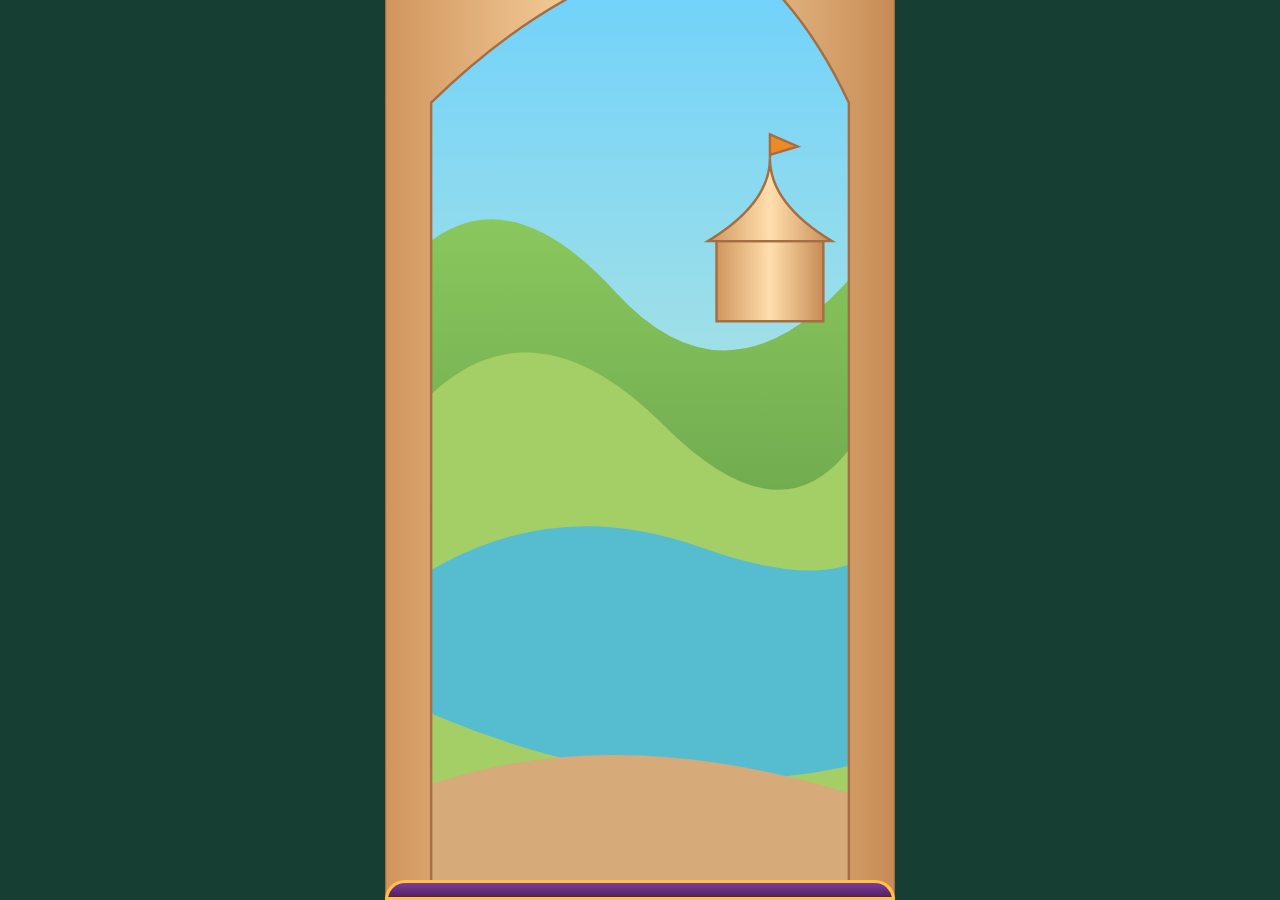
==== index.html @ 24d1af86 "Build Bhakti Gems playable match-three game and mobile UI" ====
<!doctype html><html lang="en"><head><meta charset="utf-8"><meta name="viewport" content="width=device-width,initial-scale=1,viewport-fit=cover"><meta name="theme-color" content="#652680"><link rel="manifest" href="manifest.webmanifest"><title>Bhakti Gems — Play, Match &amp; Serve</title><style>
*{box-sizing:border-box}body{margin:0;background:#173e32;font:700 16px system-ui,sans-serif;color:#542613}button{font:inherit;cursor:pointer;touch-action:manipulation;border:2px solid #fbc34d;color:inherit;background:linear-gradient(#fff9d6,#ffd89b);border-radius:18px;box-shadow:0 4px 0 #a75816,inset 0 0 0 2px #fff2c0;padding:10px 13px;min-height:44px}button:active{transform:translateY(2px);box-shadow:0 2px 0 #a75816}button:disabled{opacity:.55;cursor:default}button:focus-visible{outline:3px solid white;outline-offset:3px}.green{background:linear-gradient(#99ec25,#48a900 48%,#277e08);color:#fff9d5;text-shadow:0 2px 2px #234908;box-shadow:0 4px 0 #82520f,inset 0 0 0 2px #e4ff9f}.purple{color:white;background:linear-gradient(#b341c9,#652680);box-shadow:0 4px 0 #77370e,inset 0 0 0 2px #df9bee}.app{position:relative;isolation:isolate;max-width:510px;min-height:100dvh;margin:auto;overflow:hidden;background:linear-gradient(#77d8ff 0%,#d8f8e9 35%,#b9da64 65%,#deb183 100%);padding:12px 12px calc(90px + env(safe-area-inset-bottom));}.scenery{position:absolute;inset:0;z-index:-1;pointer-events:none;width:100%;height:100%;object-fit:cover}.bar{display:flex;gap:8px;align-items:center;justify-content:space-between;position:relative;z-index:1}.counter{background:linear-gradient(#94441c,#542411);color:#fff8df;border:2px solid #ffcc52;border-radius:100px;padding:7px 12px;text-shadow:0 1px #321600;white-space:nowrap}.logo{text-align:center;line-height:.85;font-family:Georgia,serif;font-weight:1000;color:#ffdc56;font-size:clamp(50px,14vw,76px);letter-spacing:-4px;text-shadow:0 3px #a84611,0 5px #7d224b,-2px -2px #fff0ac,2px -2px #fff0ac;filter:drop-shadow(0 5px 2px #522d4780);margin:32px auto 22px;background:radial-gradient(ellipse,#a93ab1 30%,#6c267e 70%);border:4px solid #ffbf42;border-radius:46% 46% 25% 25%;padding:26px 8px 15px;width:min(340px,88%)}.logo span{display:block;color:#8ce7ff;text-shadow:0 3px #086b9c,0 5px #183c6e,-2px -2px #d4fbff,2px -2px #d4fbff;font-size:.8em}.tag,.ribbon{background:linear-gradient(#ae38bd,#6b267e);color:#fff6d8;border:2px solid #f8bf47;border-radius:28px;padding:9px 18px;text-align:center;text-shadow:0 2px #53234f;box-shadow:0 3px 0 #9c601f}.tag{width:max-content;max-width:100%;margin:0 auto 20px;font-size:14px}.hero{display:grid;place-items:center;min-height:230px;position:relative}.sample{display:grid;grid-template-columns:repeat(3,1fr);width:190px;gap:4px;padding:8px;background:#582e8b;border:3px solid #ffcb4d;border-radius:20px;transform:rotate(-5deg);box-shadow:0 8px 16px #4e371b66}.sample .tile{aspect-ratio:1}.mascot{font-size:85px;filter:drop-shadow(0 6px 2px #4b4a3455);position:absolute;bottom:0;right:0}.primary{font-size:30px;display:block;width:82%;margin:18px auto;padding:15px}.quick{display:grid;grid-template-columns:repeat(2,1fr);gap:10px}.nav{position:fixed;bottom:0;left:50%;transform:translateX(-50%);width:min(100%,510px);display:grid;grid-template-columns:repeat(4,1fr);gap:4px;padding:7px 7px calc(7px + env(safe-area-inset-bottom));z-index:5;background:linear-gradient(#813c99,#502060);border:3px solid #ffc344;border-radius:24px 24px 0 0}.nav button{background:transparent;color:#fff6dc;border:0;box-shadow:none;padding:5px 1px;font-size:12px}.nav button b{display:block;font-size:25px}.nav button.active{background:linear-gradient(#ffdf69,#ed9b13);color:#592707;border-radius:16px}.panel{border:3px solid #ffbd45;border-radius:22px;background:linear-gradient(#fff6d8,#ffdfab);box-shadow:0 4px 0 #a76c27,0 8px 18px #3d271e29;padding:15px;margin:14px 0}.top{display:flex;align-items:center;justify-content:space-between;gap:8px;margin:14px 0}.top .ribbon{flex:1;font-size:20px}.hud{display:grid;grid-template-columns:1fr 1.5fr;gap:8px}.stat{padding:8px;border:2px solid #ffc345;border-radius:15px;background:#fff1cd;text-align:center}.stat strong{display:block;background:#7a328c;color:#fff;border-radius:12px;font-size:24px;padding:4px}.targets{display:flex;justify-content:center;gap:25px;align-items:center;margin:10px 0;padding:8px}.target{display:flex;gap:8px;align-items:center;font-size:25px}.target .tile{width:44px;height:44px}.board{display:grid;grid-template-columns:repeat(7,minmax(0,1fr));gap:3px;padding:6px;border:3px solid #ffd15a;background:#6e4ba1;border-radius:16px;box-shadow:0 4px 0 #93500c;touch-action:none;user-select:none;position:relative}.tile{aspect-ratio:1;min-width:0;min-height:0;border:1px solid #a99bde;border-radius:9px;background-color:#8675c5;background-image:linear-gradient(#a695dc,#6753ad);display:grid;place-items:center;position:relative;padding:0;box-shadow:inset 0 1px 2px #dcd1ff;overflow:hidden}.tile i{font-style:normal;font-size:clamp(22px,7vw,40px);line-height:1;filter:drop-shadow(0 3px 1px #35206577)}.tile.art{background-image:var(--sprite);background-size:600% 100%;background-position:calc(var(--kind)*20%) 0}.tile.art i{visibility:hidden}.tile.selected{outline:3px solid #fff8a2;z-index:2;box-shadow:0 0 12px gold}.tile.hint{animation:pulse .7s 2}.tile.pop{animation:pop .22s forwards}.tile.fall{animation:fall .24s ease-out}.tile.special:after{content:attr(data-power);position:absolute;inset:auto 1px 1px auto;background:#ffdb55;border:1px solid white;border-radius:50%;color:#582400;font-size:12px;padding:1px 4px;box-shadow:0 0 6px gold}.boosters{display:grid;grid-template-columns:repeat(3,1fr);gap:8px;margin-top:18px}.boosters button{font-size:12px;padding:7px 3px}.boosters b{display:block;font-size:25px}.boosters .chosen{outline:3px solid #fff;box-shadow:0 0 10px #ffd900}.toast{position:fixed;z-index:20;left:50%;bottom:100px;transform:translateX(-50%);background:#432257;color:white;border:2px solid #ffcf60;border-radius:25px;padding:12px 18px;max-width:90%;text-align:center;pointer-events:none;animation:toast 1.8s forwards}.combo{position:absolute;left:50%;top:38%;transform:translateX(-50%);color:#fff5a0;font-size:32px;white-space:nowrap;text-shadow:0 3px #9b361d,0 0 8px #e76612;pointer-events:none;z-index:4;animation:combo .75s forwards}.overlay{position:fixed;inset:0;display:grid;place-items:center;background:#221638a8;z-index:10;padding:18px}.dialog{width:min(100%,430px);max-height:90dvh;overflow:auto;background:linear-gradient(#fff7d9,#ffdc9d);border:4px solid #ffc347;border-radius:28px;box-shadow:0 10px 0 #854b17,0 12px 38px #1a0e2a88;text-align:center;padding:18px;animation:enter .3s}.dialog h2{margin:0 0 14px}.dialog button{display:block;width:100%;margin-top:12px}.stars{font-size:48px;letter-spacing:1px;color:#fbb516;text-shadow:0 3px #a56b10;animation:enter .5s}.levelpath{display:grid;grid-template-columns:repeat(4,1fr);gap:18px 12px;padding:25px 4px}.node{aspect-ratio:1;border-radius:50%;font-size:22px;background:linear-gradient(#b745ca,#6b268a);color:white;padding:4px}.node small{display:block;color:#ffe66d;font-size:11px;min-height:14px}.node:disabled{background:#847e89}.node.current{background:linear-gradient(#60e9ff,#0876c9);box-shadow:0 0 0 4px #ffdd57,0 0 18px gold}.chapter{margin:20px 0}.chapters{display:flex;gap:7px;overflow:auto;padding:6px 0}.chapters button{white-space:nowrap;font-size:12px}.mandir-stage{position:relative;display:grid;place-items:center;min-height:260px;background:linear-gradient(#a4e9ff,#e2efba,#d4a373);border-radius:16px;overflow:hidden}.temple{width:76%;height:230px}.placed{position:absolute;font-size:37px;filter:drop-shadow(0 3px 2px #4f331c77)}.catalog{display:grid;grid-template-columns:repeat(2,1fr);gap:10px}.item{background:#fff6d6;border:2px solid #e7af53;border-radius:15px;text-align:center;padding:10px 5px}.item .icon{font-size:37px}.item button{font-size:12px;width:100%;margin-top:6px}.days{display:grid;grid-template-columns:repeat(4,1fr);gap:7px}.days .item{font-size:12px}.muted{font-weight:500;color:#774b37;font-size:13px}.switchrow{display:flex;justify-content:space-between;align-items:center;padding:9px 0;border-bottom:1px solid #e1b77a}.petal{position:fixed;z-index:11;pointer-events:none;font-size:22px;animation:petal 2s linear forwards}.hidden{display:none}@keyframes pop{to{transform:scale(.1);opacity:0}}@keyframes fall{from{transform:translateY(-28px);opacity:.35}to{transform:none;opacity:1}}@keyframes pulse{50%{outline:3px solid #ffe66b;transform:scale(.93)}}@keyframes combo{0%{opacity:0;transform:translate(-50%,20px) scale(.6)}20%{opacity:1;transform:translate(-50%,0) scale(1.15)}100%{opacity:0;transform:translate(-50%,-50px)}}@keyframes enter{from{transform:scale(.84);opacity:0}to{transform:scale(1);opacity:1}}@keyframes toast{0%,100%{opacity:0}12%,85%{opacity:1}}@keyframes petal{from{transform:translateY(-10vh) rotate(0)}to{transform:translateY(110vh) rotate(380deg);opacity:0}}@media(prefers-reduced-motion:reduce){*,*:before,*:after{animation-duration:.01ms!important;transition:none!important}}@media(max-width:350px){.app{padding-left:7px;padding-right:7px}.counter{padding:6px;font-size:12px}.board{gap:2px;padding:4px}.tile{border-radius:6px}.hero{min-height:180px}}
</style></head><body><main id="app" class="app"><svg class="scenery" aria-hidden="true" viewBox="0 0 420 900" preserveAspectRatio="xMidYMid slice"><defs><linearGradient id="sky" x2="0" y2="1"><stop stop-color="#66cfff"/><stop offset="1" stop-color="#f3f7c5"/></linearGradient><linearGradient id="hill" x2="0" y2="1"><stop stop-color="#8ac75d"/><stop offset="1" stop-color="#437a37"/></linearGradient><linearGradient id="stone" x2="1" y2="0"><stop stop-color="#d1955e"/><stop offset=".5" stop-color="#ffdfac"/><stop offset="1" stop-color="#c78b55"/></linearGradient></defs><rect width="420" height="900" fill="url(#sky)"/><path d="M0 320Q80 200 190 320T420 260V900H0Z" fill="url(#hill)"/><path d="M0 450Q100 300 230 430T420 370V900H0Z" fill="#a4ce66"/><path d="M0 575Q120 480 260 530T420 500V700Q230 760 0 650Z" fill="#56bdd1"/><path d="M0 740Q180 660 420 745V900H0Z" fill="#d6aa79"/><g fill="url(#stone)" stroke="#a56e42" stroke-width="2"><path d="M0 0H420V36Q210-5 38 164V900H0ZM420 0V900H382V164Q322 36 210 0Z"/><path d="M273 344V278H361V344Z"/><path d="M266 278Q317 247 317 210Q317 247 368 278Z"/><path d="M317 210V190L340 200L317 207Z" fill="#ee8a25"/></g><g id="foliage"></g></svg><div id="bar" class="bar"></div><section id="screen"></section><nav id="nav" class="nav"></nav></main><div id="modal"></div><script>
'use strict';const $=id=>document.getElementById(id),wait=ms=>new Promise(r=>setTimeout(r,ms)),W=7,H=8,N=W*H,icons=['🪷','🦚','🏺','🌼','🍎','🥥'],names=['Lotus','Peacock feather','Butter pot','Marigold','Apple','Coconut'],chapters=['Gokul','Vrindavan','Govardhan','Yamuna','Mathura'],decor=[['Garland','🌺',120,50,15],['Temple bells','🔔',100,22,30],['Lotus lamps','🪔',150,76,75],['Tulsi garden','🌿',100,16,83],['Peacock ornament','🦚',200,83,45],['Flower rangoli','🌸',130,50,88],['Butter pot','🏺',90,32,85],['Festival swing','🎀',250,66,65]];
const defaults={coins:300,gems:0,unlocked:1,stars:{},boost:[2,2,1],owned:[],placed:[],day:0,lastDay:'',sound:true,motion:true,lang:'en',active:null};let save;try{save={...defaults,...JSON.parse(localStorage.getItem('bg-v1')||'{}')}}catch{save={...defaults}}function persist(){try{localStorage.setItem('bg-v1',JSON.stringify(save))}catch{}}let page='home',chapter=0,game=null,selected=-1,busy=false,boostMode=false,session=0,paused=false,audio;
const trans={hi:{Play:'खेलें',Home:'होम',Levels:'स्तर',Mandir:'मंदिर',Shop:'बूस्टर',Settings:'सेटिंग्स',Events:'उत्सव',Replay:'फिर खेलें','Next Level':'अगला स्तर','Try Again!':'फिर कोशिश करें!','Level Complete!':'स्तर पूरा!'},mr:{Play:'खेळा',Home:'मुख्यपृष्ठ',Levels:'पातळी',Mandir:'मंदिर',Shop:'बूस्टर',Settings:'सेटिंग्ज',Events:'उत्सव',Replay:'पुन्हा खेळा','Next Level':'पुढील पातळी','Try Again!':'पुन्हा प्रयत्न करा!','Level Complete!':'पातळी पूर्ण!'}};const t=s=>trans[save.lang]?.[s]||s;
function sound(freq=550){if(!save.sound)return;try{audio=audio||new(window.AudioContext||window.webkitAudioContext)();if(audio.state==='suspended')audio.resume();let o=audio.createOscillator(),g=audio.createGain();o.type='sine';o.frequency.setValueAtTime(freq,audio.currentTime);g.gain.setValueAtTime(.045,audio.currentTime);g.gain.exponentialRampToValueAtTime(.001,audio.currentTime+.15);o.connect(g);g.connect(audio.destination);o.start();o.stop(audio.currentTime+.16)}catch{}}
function toast(s){document.querySelector('.toast')?.remove();let e=document.createElement('div');e.className='toast';e.textContent=s;document.body.append(e);setTimeout(()=>e.remove(),1800)}
function btn(label,action,cls=''){return '<button class="'+cls+'" data-action="'+action+'">'+t(label)+'</button>'}
function logo(){return '<div class="logo">Bhakti<span>Gems</span></div>'}
function top(s){return '<div class="top">'+btn('‹','home')+'<div class="ribbon">'+s+'</div>'+btn('⚙','settings')+'</div>'}
function art(k,extra=''){return '<div class="tile art '+extra+'" style="--kind:'+k+'"><i>'+icons[k]+'</i></div>'}
function updateBar(){ $('bar').innerHTML='<span class="counter">∞ Play</span><span class="counter">🟡 '+save.coins+'</span><span class="counter">💎 '+save.gems+'</span>'}
function nav(){ $('nav').classList.toggle('hidden',page==='game');$('nav').innerHTML=[['home','⌂','Home'],['levels','🗺','Levels'],['mandir','🛕','Mandir'],['shop','🎁','Shop']].map(([p,i,l])=>'<button data-action="'+p+'" class="'+(p===page?'active':'')+'"><b>'+i+'</b>'+t(l)+'</button>').join('')}
function show(p){if(busy&&page==='game')return;session++;paused=false;selected=-1;boostMode=false;page=p;closeModal();updateBar();nav();window.scrollTo(0,0);let h='';if(p==='home'){h=logo()+'<div class="tag">Play, Match &amp; Serve</div><div class="hero"><div class="sample">'+[0,1,2,3,4,5,2,0,3].map(k=>art(k)).join('')+'</div><div class="mascot">🦚</div></div>'+btn('▶ '+t('Play'),'play','green primary')+'<div class="quick">'+btn('🛕 '+t('Mandir'),'mandir')+btn('🎁 Daily reward','events')+btn('🎊 '+t('Events'),'events')+btn('⚙ '+t('Settings'),'settings')+'</div><p class="muted" style="text-align:center">No ads • Unlimited play • Offline ready</p>'}
else if(p==='levels'){chapter=Math.min(4,chapter);h=top(t('Levels'))+'<div class="chapters">'+chapters.map((x,i)=>btn(x,'chapter:'+i,i===chapter?'purple':'')).join('')+'</div><div class="ribbon">Chapter '+(chapter+1)+' · '+chapters[chapter]+'</div><div class="panel levelpath">'+Array.from({length:20},(_,i)=>{let l=chapter*20+i+1;return '<button class="node '+(l===save.unlocked?'current':'')+'" data-action="level:'+l+'" '+(l>save.unlocked?'disabled':'')+'>'+ (l>save.unlocked?'🔒':l)+'<small>'+ (save.stars[l]?'★'.repeat(save.stars[l]):l>save.unlocked?l:'')+'</small></button>'}).join('')+'</div>'}
else if(p==='mandir'){h=top(t('Mandir'))+'<div class="panel"><div class="mandir-stage"><svg class="temple" viewBox="0 0 260 230" aria-label="Temple courtyard"><g stroke="#a96830" stroke-width="2"><path fill="#efbe76" d="M25 205H235V220H25ZM42 190H218V205H42ZM56 92H204V190H56Z"/><path fill="#ffdc8f" d="M45 92Q130 75 130 15Q130 75 215 92Z"/><path fill="#ed8429" d="M130 15V2L153 9L130 15Z"/><path fill="#69336e" d="M95 190V130Q130 88 165 130V190Z"/><path fill="#f6d094" d="M55 102H70V190H55ZM190 102H205V190H190Z"/></g><text x="130" y="165" font-size="37" text-anchor="middle">🪷</text></svg>'+save.placed.map(i=>'<span class="placed" style="left:'+decor[i][3]+'%;top:'+decor[i][4]+'%;transform:translate(-50%,-50%)">'+decor[i][1]+'</span>').join('')+'</div><p class="muted">Decorate with rewards earned by playing. No real money.</p></div><div class="catalog">'+decor.map((d,i)=>'<div class="item"><div class="icon">'+d[1]+'</div>'+d[0]+btn(save.placed.includes(i)?'Remove':save.owned.includes(i)?'Apply':'🟡 '+d[2],'decor:'+i,save.placed.includes(i)?'purple':'green')+'</div>').join('')+'</div>'}
else if(p==='events'){let today=localDay(),claimed=save.lastDay===today;h=top(t('Events'))+'<div class="panel"><div class="ribbon">Daily gift</div><p>Come back whenever you like. Missed days never reset rewards.</p><div class="days">'+Array.from({length:7},(_,i)=>'<div class="item">Day '+(i+1)+'<div class="icon">'+(i<(save.day%7)?'✅':'🎁')+'</div>'+((i+1)*20)+' 🟡</div>').join('')+'</div><p>'+btn(claimed?'Claimed today':'Claim gift','claim','green')+'</p></div><div class="panel"><div class="ribbon">Festival Seva</div><h3>🌼 Flower garden challenge</h3><p>Complete levels to earn decorations for your mandir.</p>'+btn('Play','play','green')+'</div>'}
else if(p==='shop'){h=top(t('Shop'))+'<div class="panel"><div class="ribbon">Boosters</div><p class="muted">Use only coins earned in the game.</p><div class="catalog">'+[['🔨','Hammer','Clear one tile',80],['🔀','Shuffle','Rearrange the board',60],['➕','Extra moves','Add five moves',100]].map((x,i)=>'<div class="item"><div class="icon">'+x[0]+'</div>'+x[1]+'<p class="muted">'+x[2]+' · Owned '+save.boost[i]+'</p>'+btn('🟡 '+x[3],'buy:'+i,'green')+'</div>').join('')+'</div></div>'}
else if(p==='settings'){h=top(t('Settings'))+'<div class="panel"><div class="switchrow">Sound '+btn(save.sound?'On':'Off','sound')+'</div><div class="switchrow">Effects '+btn(save.motion?'On':'Off','motion')+'</div><div class="switchrow">Language <select id="lang"><option value="en">English</option><option value="hi">हिन्दी</option><option value="mr">मराठी</option></select></div><p class="muted">Progress is stored on this device. No account or personal data needed.</p>'+btn('Home','home','green')+'</div>'}
$('screen').innerHTML=h;if(p==='settings')$('lang').value=save.lang}
function localDay(){let d=new Date();return [d.getFullYear(),d.getMonth()+1,d.getDate()].join('-')}
function random(){return Math.floor(Math.random()*6)}function swap(b,a,c){[b[a],b[c]]=[b[c],b[a]]}function adjacent(a,b){return Math.abs(Math.floor(a/W)-Math.floor(b/W))+Math.abs(a%W-b%W)===1}
function matches(b){let runs=[];for(let r=0;r<H;r++){let a=r*W;for(let c=0;c<W;){let j=c+1;while(j<W&&b[a+j]===b[a+c])j++;if(j-c>=3&&b[a+c]>=0)runs.push(Array.from({length:j-c},(_,k)=>a+c+k));c=j}}for(let c=0;c<W;c++){for(let r=0;r<H;){let j=r+1;while(j<H&&b[j*W+c]===b[r*W+c])j++;if(j-r>=3&&b[r*W+c]>=0)runs.push(Array.from({length:j-r},(_,k)=>(r+k)*W+c));r=j}}return runs}
function legal(b){for(let i=0;i<N;i++){for(let j of [i+1,i+W]){if(j<N&&adjacent(i,j)){swap(b,i,j);let ok=matches(b).length;swap(b,i,j);if(ok)return [i,j]}}}return null}
function fresh(){for(let tries=0;tries<500;tries++){let b=[];for(let i=0;i<N;i++){let k;do{k=random()}while((i%W>=2&&b[i-1]===k&&b[i-2]===k)||(i>=2*W&&b[i-W]===k&&b[i-2*W]===k));b.push(k)}if(legal(b))return b}throw Error('Could not create board')}
function levelConfig(l){let q=Math.floor((l-1)/20);return {moves:Math.max(20,30-q*2-Math.floor((l%20)/7)),targets:{[(l-1)%6]:12+q*3+(l%5),[(l+2)%6]:10+q*2+(l%4)}}}
function start(l,resume=false){if(busy||l<1||l>100||l>save.unlocked)return;session++;paused=false;page='game';selected=-1;boostMode=false;game=resume&&save.active?.level===l?JSON.parse(JSON.stringify(save.active)):{level:l,board:fresh(),powers:{},score:0,...levelConfig(l)};updateBar();nav();$('screen').innerHTML='<div class="top">'+btn('Ⅱ','pause')+'<div class="ribbon">Level '+l+'</div>'+btn('💡','hint')+'</div><div class="hud"><div class="stat">Moves<strong id="moves"></strong></div><div class="stat">Score<strong id="score"></strong></div></div><div class="panel targets" id="targets"></div><div id="board" class="board" role="group" aria-label="Match three board"></div><div class="boosters" id="boosters"></div><p class="muted" style="text-align:center">Swipe adjacent gems or tap two tiles to match 3.</p>';render();snapshot();if(won()||game.moves<=0)finish(won())}
function render(fall=false){if(page!=='game')return;$('moves').textContent=game.moves;$('score').textContent=game.score;$('targets').innerHTML=Object.entries(game.targets).map(([k,v])=>'<div class="target">'+art(+k)+'<span>'+ (v<=0?'✓':v)+'</span></div>').join('');$('board').innerHTML=game.board.map((k,i)=>'<button aria-label="'+names[k]+' row '+(1+Math.floor(i/W))+' column '+(1+i%W)+'" class="tile art '+(selected===i?'selected ':'')+(fall?'fall ':'')+(game.powers[i]?'special':'')+'" style="--kind:'+k+'" data-cell="'+i+'" data-power="'+(game.powers[i]||'')+'"><i>'+icons[k]+'</i></button>').join('');$('boosters').innerHTML=[['🔨','Hammer'],['🔀','Shuffle'],['➕','Moves +5']].map((x,i)=>'<button data-action="boost:'+i+'" class="'+(boostMode&&i===0?'chosen':'')+'"><b>'+x[0]+'</b>'+x[1]+' · '+save.boost[i]+'</button>').join('')}
function snapshot(){if(!game)return;save.active=JSON.parse(JSON.stringify(game));persist()}
function won(){return Object.values(game.targets).every(v=>v<=0)}
function anim(ms){return wait(save.motion?ms:0)}
function combo(n){if(!save.motion)return;let el=document.createElement('div');el.className='combo';el.textContent=n>1?'Combo ×'+n+'!':'Wonderful!';$('board').append(el);setTimeout(()=>el.remove(),750)}
function fall(){let b=game.board,p=game.powers,next={};for(let c=0;c<W;c++){let w=H-1;for(let r=H-1;r>=0;r--){let i=r*W+c;if(b[i]!==-1){let j=w*W+c;b[j]=b[i];if(p[i])next[j]=p[i];w--}}for(;w>=0;w--)b[w*W+c]=random()}game.powers=next}
async function clearCells(ids){let set=new Set(ids),queue=[...set];for(let i of queue){let p=game.powers[i];let extra=[];if(p==='↔')extra=Array.from({length:W},(_,j)=>Math.floor(i/W)*W+j);if(p==='↕')extra=Array.from({length:H},(_,j)=>j*W+i%W);if(p==='✦')extra=game.board.flatMap((k,j)=>k===game.board[i]?[j]:[]);if(p==='✿')extra=game.board.flatMap((k,j)=>Math.abs(j%W-i%W)<=1&&Math.abs(Math.floor(j/W)-Math.floor(i/W))<=1?[j]:[]);for(let j of extra)if(!set.has(j)){set.add(j);queue.push(j)}}for(let i of set){let k=game.board[i];if(k<0)continue;if(k in game.targets)game.targets[k]=Math.max(0,game.targets[k]-1);game.score+=50;delete game.powers[i];$('board').querySelector('[data-cell="'+i+'"]')?.classList.add('pop');game.board[i]=-1}sound(440+Math.min(set.size,18)*25);await anim(220);fall();render(true);await anim(240)}
async function settle(preferred=-1,first=null){let chain=0;if(first)await clearCells(first);while(chain<35){let runs=matches(game.board);if(!runs.length)break;chain++;let ids=new Set(runs.flat()),created=[];for(let run of runs){if(run.length>=4){let at=run.includes(preferred)?preferred:run[Math.floor(run.length/2)];if(!game.powers[at]&&!created.some(x=>x[0]===at)){created.push([at,run.length>=5?'✦':run[1]-run[0]===1?'↔':'↕']);ids.delete(at)}}}for(let i of ids){if(runs.filter(r=>r.includes(i)).length>1&&!game.powers[i]){created.push([i,'✿']);ids.delete(i);break}}for(let [i,p] of created)game.powers[i]=p;combo(chain);await clearCells(ids);preferred=-1}if(matches(game.board).length||!legal(game.board)){game.board=fresh();game.powers={};toast('Board refreshed!')}render();snapshot()}
async function attempt(a,b){if(busy||paused||!adjacent(a,b))return;busy=true;selected=-1;try{let board=game.board;swap(board,a,b);let p=game.powers,pa=p[a],pb=p[b];delete p[a];delete p[b];if(pa)p[b]=pa;if(pb)p[a]=pb;render();await anim(120);if(!matches(board).length&&!pa&&!pb){swap(board,a,b);delete p[a];delete p[b];if(pa)p[a]=pa;if(pb)p[b]=pb;render();sound(220);return}game.moves--;await settle(b,pa||pb?[...(pa?[b]:[]),...(pb?[a]:[])]:null);if(won()||game.moves<=0)finish(won())}catch(e){toast('Board recovered');game.board=fresh();game.powers={};render();snapshot()}finally{busy=false}}
function tap(i){if(busy||paused)return;if(boostMode){useHammer(i);return}if(selected===i){selected=-1;render();return}if(selected>=0&&adjacent(selected,i)){attempt(selected,i);return}selected=i;render()}
async function useHammer(i){if(busy||save.boost[0]<=0)return;busy=true;boostMode=false;save.boost[0]--;try{await settle(-1,[i]);if(won()||game.moves<=0)finish(won())}finally{busy=false}}
function useBoost(i){if(busy||paused)return;if(save.boost[i]<=0){toast('Earn more coins and visit boosters.');return}if(i===0){boostMode=!boostMode;selected=-1;render();toast(boostMode?'Tap a tile to clear it':'Hammer cancelled');return}save.boost[i]--;if(i===1){game.board=fresh();game.powers={};sound(500)}else game.moves+=5;render();snapshot()}
function modal(body){$('modal').innerHTML='<div class="overlay"><section class="dialog" role="dialog" aria-modal="true">'+body+'</section></div>';$('modal').querySelector('button')?.focus()}
function closeModal(){$('modal').innerHTML=''}
function celebrate(){if(!save.motion)return;for(let i=0;i<18;i++){let e=document.createElement('span');e.className='petal';e.textContent=i%3?'🌸':'✨';e.style.left=(Math.random()*95)+'vw';e.style.top='-8vh';e.style.animationDelay=(Math.random()*.6)+'s';document.body.append(e);setTimeout(()=>e.remove(),2800)}}
function finish(ok){paused=true;save.active=null;if(ok){let stars=game.moves>=10?3:game.moves>=4?2:1,old=save.stars[game.level]||0;save.stars[game.level]=Math.max(stars,old);let reward=old?20:100+stars*20;save.coins+=reward;if(!old)save.gems+=stars;save.unlocked=Math.min(100,Math.max(save.unlocked,game.level+1));persist();updateBar();sound(780);celebrate();modal('<h2 class="ribbon">'+t('Level Complete!')+'</h2><div class="stars">'+'★'.repeat(stars)+'☆'.repeat(3-stars)+'</div><h2>'+game.score+' points</h2><p>🟡 +'+reward+' · Great seva!</p>'+(game.level%5===0?'<p class="muted">Seva story: Caring for nature and animals is a beautiful way to practice kindness.</p>':'')+btn(game.level===100?'Levels':'Next Level',game.level===100?'levels':'next','green')+btn('Replay','replay')+btn('Home','home'))}else{persist();modal('<h2 class="ribbon">'+t('Try Again!')+'</h2><div style="font-size:66px">🪷</div><h3>Out of moves</h3><p>Every try is a chance to learn.</p><p>'+Object.entries(game.targets).map(([k,v])=>icons[k]+' '+v).join(' · ')+'</p>'+btn('Replay','replay','green')+btn('Extra moves ('+save.boost[2]+')','continue')+btn('Home','home'))}}
function pause(){if(busy||paused)return;paused=true;snapshot();modal('<h2 class="ribbon">Paused</h2>'+btn('Resume','resume','green')+btn('Replay','replay')+btn('Home','home'))}
let down=null,suppress=0;document.addEventListener('pointerdown',e=>{let el=e.target.closest('[data-cell]');if(el&&!busy&&!paused){down={i:+el.dataset.cell,x:e.clientX,y:e.clientY,id:e.pointerId};try{el.setPointerCapture(e.pointerId)}catch{}}});document.addEventListener('pointercancel',()=>down=null);document.addEventListener('pointerup',e=>{if(!down||down.id!==e.pointerId)return;let d=down;down=null;let dx=e.clientX-d.x,dy=e.clientY-d.y;if(Math.max(Math.abs(dx),Math.abs(dy))<14)return;suppress=Date.now()+450;let j=d.i+(Math.abs(dx)>Math.abs(dy)?(dx>0?1:-1):(dy>0?W:-W));if(j>=0&&j<N&&adjacent(d.i,j)&&!boostMode)attempt(d.i,j)});
document.addEventListener('click',e=>{let cell=e.target.closest('[data-cell]');if(cell){if(Date.now()>suppress)tap(+cell.dataset.cell);return}let b=e.target.closest('[data-action]');if(!b||b.disabled)return;let [a,v]=b.dataset.action.split(':');if(['home','levels','mandir','shop','settings','events'].includes(a)){if(busy)return;if(a==='levels')chapter=Math.floor((save.unlocked-1)/20);show(a);return}if(a==='play'){start(save.active?.level||save.unlocked,!!save.active);return}if(a==='level'){start(+v);return}if(a==='chapter'){chapter=+v;page='levels';show('levels');return}if(a==='pause'){pause();return}if(a==='resume'){paused=false;closeModal();return}if(a==='next'||a==='replay'){if(busy)return;let l=game.level+(a==='next'?1:0);closeModal();start(l);return}if(a==='continue'){if(!save.boost[2]){toast('No extra moves available');return}save.boost[2]--;game.moves+=5;paused=false;closeModal();render();snapshot();return}if(a==='hint'){if(busy||paused)return;let h=legal(game.board);if(h)h.forEach(i=>$('board').querySelector('[data-cell="'+i+'"]')?.classList.add('hint'));return}if(a==='boost'){useBoost(+v);return}if(a==='buy'){let i=+v,c=[80,60,100][i];if(save.coins<c){toast('Not enough coins');return}save.coins-=c;save.boost[i]++;persist();show('shop');sound(650);return}if(a==='decor'){let i=+v;if(save.placed.includes(i))save.placed=save.placed.filter(x=>x!==i);else{if(!save.owned.includes(i)){if(save.coins<decor[i][2]){toast('Not enough coins');return}save.coins-=decor[i][2];save.owned.push(i)}save.placed.push(i)}persist();show('mandir');sound(660);return}if(a==='claim'){let d=localDay();if(save.lastDay===d){toast('Already claimed');return}save.coins+=(save.day%7+1)*20;save.day++;save.lastDay=d;persist();show('events');sound(740);return}if(a==='sound'||a==='motion'){save[a]=!save[a];persist();show('settings')}});
document.addEventListener('change',e=>{if(e.target.id==='lang'){save.lang=e.target.value;persist();show('settings')}});document.addEventListener('visibilitychange',()=>{if(document.hidden&&page==='game'&&!busy&&!paused)pause()});window.addEventListener('pagehide',()=>{if(page==='game'&&!busy&&!paused)snapshot()});
let foliage=$('foliage');for(let i=0;i<100;i++){let x=(i*71)%420,y=i<65?(i*23)%115:180+(i*37)%540;if(i>=65)x=i%2?18:402;let e=document.createElementNS('http://www.w3.org/2000/svg','ellipse');e.setAttribute('cx',x);e.setAttribute('cy',y);e.setAttribute('rx',12+i%10);e.setAttribute('ry',7+i%8);e.setAttribute('transform','rotate('+((i*19)%180)+' '+x+' '+y+')');e.setAttribute('fill',['#267d37','#559d38','#a5bc40','#f6ad2c'][i%4]);foliage.append(e)}show('home');if('serviceWorker'in navigator)navigator.serviceWorker.register('./sw.js').catch(()=>{});
</script><script src="art.js"></script></body></html>
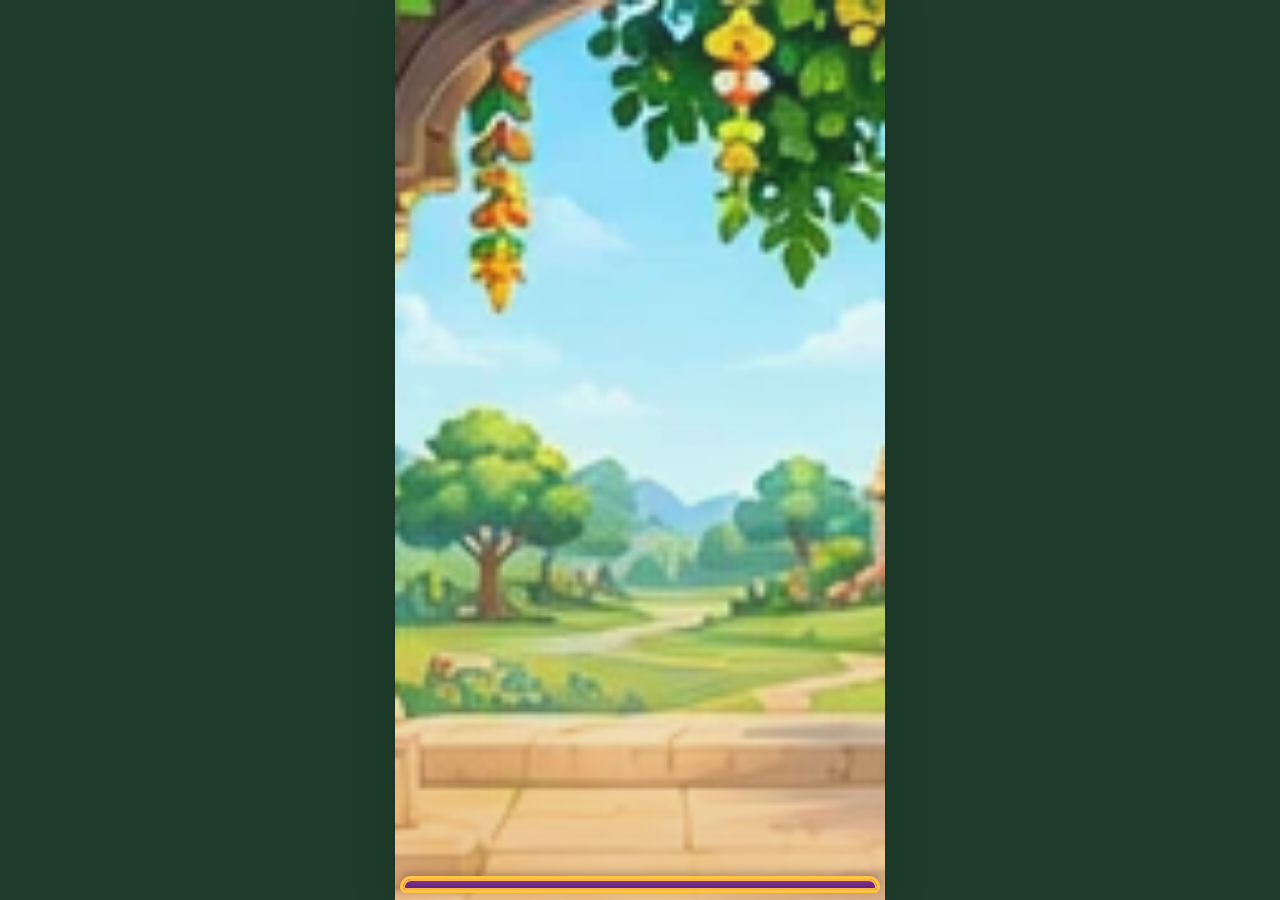
==== commit cae5703d: "Rebuild Bhakti Gems with reference art, 87 real assets, animated match-three engine, localized UI an" ====
--- a/index.html
+++ b/index.html
@@ -1,50 +1 @@
-<!doctype html><html lang="en"><head><meta charset="utf-8"><meta name="viewport" content="width=device-width,initial-scale=1,viewport-fit=cover"><meta name="theme-color" content="#652680"><link rel="manifest" href="manifest.webmanifest"><title>Bhakti Gems — Play, Match &amp; Serve</title><style>
-*{box-sizing:border-box}body{margin:0;background:#173e32;font:700 16px system-ui,sans-serif;color:#542613}button{font:inherit;cursor:pointer;touch-action:manipulation;border:2px solid #fbc34d;color:inherit;background:linear-gradient(#fff9d6,#ffd89b);border-radius:18px;box-shadow:0 4px 0 #a75816,inset 0 0 0 2px #fff2c0;padding:10px 13px;min-height:44px}button:active{transform:translateY(2px);box-shadow:0 2px 0 #a75816}button:disabled{opacity:.55;cursor:default}button:focus-visible{outline:3px solid white;outline-offset:3px}.green{background:linear-gradient(#99ec25,#48a900 48%,#277e08);color:#fff9d5;text-shadow:0 2px 2px #234908;box-shadow:0 4px 0 #82520f,inset 0 0 0 2px #e4ff9f}.purple{color:white;background:linear-gradient(#b341c9,#652680);box-shadow:0 4px 0 #77370e,inset 0 0 0 2px #df9bee}.app{position:relative;isolation:isolate;max-width:510px;min-height:100dvh;margin:auto;overflow:hidden;background:linear-gradient(#77d8ff 0%,#d8f8e9 35%,#b9da64 65%,#deb183 100%);padding:12px 12px calc(90px + env(safe-area-inset-bottom));}.scenery{position:absolute;inset:0;z-index:-1;pointer-events:none;width:100%;height:100%;object-fit:cover}.bar{display:flex;gap:8px;align-items:center;justify-content:space-between;position:relative;z-index:1}.counter{background:linear-gradient(#94441c,#542411);color:#fff8df;border:2px solid #ffcc52;border-radius:100px;padding:7px 12px;text-shadow:0 1px #321600;white-space:nowrap}.logo{text-align:center;line-height:.85;font-family:Georgia,serif;font-weight:1000;color:#ffdc56;font-size:clamp(50px,14vw,76px);letter-spacing:-4px;text-shadow:0 3px #a84611,0 5px #7d224b,-2px -2px #fff0ac,2px -2px #fff0ac;filter:drop-shadow(0 5px 2px #522d4780);margin:32px auto 22px;background:radial-gradient(ellipse,#a93ab1 30%,#6c267e 70%);border:4px solid #ffbf42;border-radius:46% 46% 25% 25%;padding:26px 8px 15px;width:min(340px,88%)}.logo span{display:block;color:#8ce7ff;text-shadow:0 3px #086b9c,0 5px #183c6e,-2px -2px #d4fbff,2px -2px #d4fbff;font-size:.8em}.tag,.ribbon{background:linear-gradient(#ae38bd,#6b267e);color:#fff6d8;border:2px solid #f8bf47;border-radius:28px;padding:9px 18px;text-align:center;text-shadow:0 2px #53234f;box-shadow:0 3px 0 #9c601f}.tag{width:max-content;max-width:100%;margin:0 auto 20px;font-size:14px}.hero{display:grid;place-items:center;min-height:230px;position:relative}.sample{display:grid;grid-template-columns:repeat(3,1fr);width:190px;gap:4px;padding:8px;background:#582e8b;border:3px solid #ffcb4d;border-radius:20px;transform:rotate(-5deg);box-shadow:0 8px 16px #4e371b66}.sample .tile{aspect-ratio:1}.mascot{font-size:85px;filter:drop-shadow(0 6px 2px #4b4a3455);position:absolute;bottom:0;right:0}.primary{font-size:30px;display:block;width:82%;margin:18px auto;padding:15px}.quick{display:grid;grid-template-columns:repeat(2,1fr);gap:10px}.nav{position:fixed;bottom:0;left:50%;transform:translateX(-50%);width:min(100%,510px);display:grid;grid-template-columns:repeat(4,1fr);gap:4px;padding:7px 7px calc(7px + env(safe-area-inset-bottom));z-index:5;background:linear-gradient(#813c99,#502060);border:3px solid #ffc344;border-radius:24px 24px 0 0}.nav button{background:transparent;color:#fff6dc;border:0;box-shadow:none;padding:5px 1px;font-size:12px}.nav button b{display:block;font-size:25px}.nav button.active{background:linear-gradient(#ffdf69,#ed9b13);color:#592707;border-radius:16px}.panel{border:3px solid #ffbd45;border-radius:22px;background:linear-gradient(#fff6d8,#ffdfab);box-shadow:0 4px 0 #a76c27,0 8px 18px #3d271e29;padding:15px;margin:14px 0}.top{display:flex;align-items:center;justify-content:space-between;gap:8px;margin:14px 0}.top .ribbon{flex:1;font-size:20px}.hud{display:grid;grid-template-columns:1fr 1.5fr;gap:8px}.stat{padding:8px;border:2px solid #ffc345;border-radius:15px;background:#fff1cd;text-align:center}.stat strong{display:block;background:#7a328c;color:#fff;border-radius:12px;font-size:24px;padding:4px}.targets{display:flex;justify-content:center;gap:25px;align-items:center;margin:10px 0;padding:8px}.target{display:flex;gap:8px;align-items:center;font-size:25px}.target .tile{width:44px;height:44px}.board{display:grid;grid-template-columns:repeat(7,minmax(0,1fr));gap:3px;padding:6px;border:3px solid #ffd15a;background:#6e4ba1;border-radius:16px;box-shadow:0 4px 0 #93500c;touch-action:none;user-select:none;position:relative}.tile{aspect-ratio:1;min-width:0;min-height:0;border:1px solid #a99bde;border-radius:9px;background-color:#8675c5;background-image:linear-gradient(#a695dc,#6753ad);display:grid;place-items:center;position:relative;padding:0;box-shadow:inset 0 1px 2px #dcd1ff;overflow:hidden}.tile i{font-style:normal;font-size:clamp(22px,7vw,40px);line-height:1;filter:drop-shadow(0 3px 1px #35206577)}.tile.art{background-image:var(--sprite);background-size:600% 100%;background-position:calc(var(--kind)*20%) 0}.tile.art i{visibility:hidden}.tile.selected{outline:3px solid #fff8a2;z-index:2;box-shadow:0 0 12px gold}.tile.hint{animation:pulse .7s 2}.tile.pop{animation:pop .22s forwards}.tile.fall{animation:fall .24s ease-out}.tile.special:after{content:attr(data-power);position:absolute;inset:auto 1px 1px auto;background:#ffdb55;border:1px solid white;border-radius:50%;color:#582400;font-size:12px;padding:1px 4px;box-shadow:0 0 6px gold}.boosters{display:grid;grid-template-columns:repeat(3,1fr);gap:8px;margin-top:18px}.boosters button{font-size:12px;padding:7px 3px}.boosters b{display:block;font-size:25px}.boosters .chosen{outline:3px solid #fff;box-shadow:0 0 10px #ffd900}.toast{position:fixed;z-index:20;left:50%;bottom:100px;transform:translateX(-50%);background:#432257;color:white;border:2px solid #ffcf60;border-radius:25px;padding:12px 18px;max-width:90%;text-align:center;pointer-events:none;animation:toast 1.8s forwards}.combo{position:absolute;left:50%;top:38%;transform:translateX(-50%);color:#fff5a0;font-size:32px;white-space:nowrap;text-shadow:0 3px #9b361d,0 0 8px #e76612;pointer-events:none;z-index:4;animation:combo .75s forwards}.overlay{position:fixed;inset:0;display:grid;place-items:center;background:#221638a8;z-index:10;padding:18px}.dialog{width:min(100%,430px);max-height:90dvh;overflow:auto;background:linear-gradient(#fff7d9,#ffdc9d);border:4px solid #ffc347;border-radius:28px;box-shadow:0 10px 0 #854b17,0 12px 38px #1a0e2a88;text-align:center;padding:18px;animation:enter .3s}.dialog h2{margin:0 0 14px}.dialog button{display:block;width:100%;margin-top:12px}.stars{font-size:48px;letter-spacing:1px;color:#fbb516;text-shadow:0 3px #a56b10;animation:enter .5s}.levelpath{display:grid;grid-template-columns:repeat(4,1fr);gap:18px 12px;padding:25px 4px}.node{aspect-ratio:1;border-radius:50%;font-size:22px;background:linear-gradient(#b745ca,#6b268a);color:white;padding:4px}.node small{display:block;color:#ffe66d;font-size:11px;min-height:14px}.node:disabled{background:#847e89}.node.current{background:linear-gradient(#60e9ff,#0876c9);box-shadow:0 0 0 4px #ffdd57,0 0 18px gold}.chapter{margin:20px 0}.chapters{display:flex;gap:7px;overflow:auto;padding:6px 0}.chapters button{white-space:nowrap;font-size:12px}.mandir-stage{position:relative;display:grid;place-items:center;min-height:260px;background:linear-gradient(#a4e9ff,#e2efba,#d4a373);border-radius:16px;overflow:hidden}.temple{width:76%;height:230px}.placed{position:absolute;font-size:37px;filter:drop-shadow(0 3px 2px #4f331c77)}.catalog{display:grid;grid-template-columns:repeat(2,1fr);gap:10px}.item{background:#fff6d6;border:2px solid #e7af53;border-radius:15px;text-align:center;padding:10px 5px}.item .icon{font-size:37px}.item button{font-size:12px;width:100%;margin-top:6px}.days{display:grid;grid-template-columns:repeat(4,1fr);gap:7px}.days .item{font-size:12px}.muted{font-weight:500;color:#774b37;font-size:13px}.switchrow{display:flex;justify-content:space-between;align-items:center;padding:9px 0;border-bottom:1px solid #e1b77a}.petal{position:fixed;z-index:11;pointer-events:none;font-size:22px;animation:petal 2s linear forwards}.hidden{display:none}@keyframes pop{to{transform:scale(.1);opacity:0}}@keyframes fall{from{transform:translateY(-28px);opacity:.35}to{transform:none;opacity:1}}@keyframes pulse{50%{outline:3px solid #ffe66b;transform:scale(.93)}}@keyframes combo{0%{opacity:0;transform:translate(-50%,20px) scale(.6)}20%{opacity:1;transform:translate(-50%,0) scale(1.15)}100%{opacity:0;transform:translate(-50%,-50px)}}@keyframes enter{from{transform:scale(.84);opacity:0}to{transform:scale(1);opacity:1}}@keyframes toast{0%,100%{opacity:0}12%,85%{opacity:1}}@keyframes petal{from{transform:translateY(-10vh) rotate(0)}to{transform:translateY(110vh) rotate(380deg);opacity:0}}@media(prefers-reduced-motion:reduce){*,*:before,*:after{animation-duration:.01ms!important;transition:none!important}}@media(max-width:350px){.app{padding-left:7px;padding-right:7px}.counter{padding:6px;font-size:12px}.board{gap:2px;padding:4px}.tile{border-radius:6px}.hero{min-height:180px}}
-</style></head><body><main id="app" class="app"><svg class="scenery" aria-hidden="true" viewBox="0 0 420 900" preserveAspectRatio="xMidYMid slice"><defs><linearGradient id="sky" x2="0" y2="1"><stop stop-color="#66cfff"/><stop offset="1" stop-color="#f3f7c5"/></linearGradient><linearGradient id="hill" x2="0" y2="1"><stop stop-color="#8ac75d"/><stop offset="1" stop-color="#437a37"/></linearGradient><linearGradient id="stone" x2="1" y2="0"><stop stop-color="#d1955e"/><stop offset=".5" stop-color="#ffdfac"/><stop offset="1" stop-color="#c78b55"/></linearGradient></defs><rect width="420" height="900" fill="url(#sky)"/><path d="M0 320Q80 200 190 320T420 260V900H0Z" fill="url(#hill)"/><path d="M0 450Q100 300 230 430T420 370V900H0Z" fill="#a4ce66"/><path d="M0 575Q120 480 260 530T420 500V700Q230 760 0 650Z" fill="#56bdd1"/><path d="M0 740Q180 660 420 745V900H0Z" fill="#d6aa79"/><g fill="url(#stone)" stroke="#a56e42" stroke-width="2"><path d="M0 0H420V36Q210-5 38 164V900H0ZM420 0V900H382V164Q322 36 210 0Z"/><path d="M273 344V278H361V344Z"/><path d="M266 278Q317 247 317 210Q317 247 368 278Z"/><path d="M317 210V190L340 200L317 207Z" fill="#ee8a25"/></g><g id="foliage"></g></svg><div id="bar" class="bar"></div><section id="screen"></section><nav id="nav" class="nav"></nav></main><div id="modal"></div><script>
-'use strict';const $=id=>document.getElementById(id),wait=ms=>new Promise(r=>setTimeout(r,ms)),W=7,H=8,N=W*H,icons=['🪷','🦚','🏺','🌼','🍎','🥥'],names=['Lotus','Peacock feather','Butter pot','Marigold','Apple','Coconut'],chapters=['Gokul','Vrindavan','Govardhan','Yamuna','Mathura'],decor=[['Garland','🌺',120,50,15],['Temple bells','🔔',100,22,30],['Lotus lamps','🪔',150,76,75],['Tulsi garden','🌿',100,16,83],['Peacock ornament','🦚',200,83,45],['Flower rangoli','🌸',130,50,88],['Butter pot','🏺',90,32,85],['Festival swing','🎀',250,66,65]];
-const defaults={coins:300,gems:0,unlocked:1,stars:{},boost:[2,2,1],owned:[],placed:[],day:0,lastDay:'',sound:true,motion:true,lang:'en',active:null};let save;try{save={...defaults,...JSON.parse(localStorage.getItem('bg-v1')||'{}')}}catch{save={...defaults}}function persist(){try{localStorage.setItem('bg-v1',JSON.stringify(save))}catch{}}let page='home',chapter=0,game=null,selected=-1,busy=false,boostMode=false,session=0,paused=false,audio;
-const trans={hi:{Play:'खेलें',Home:'होम',Levels:'स्तर',Mandir:'मंदिर',Shop:'बूस्टर',Settings:'सेटिंग्स',Events:'उत्सव',Replay:'फिर खेलें','Next Level':'अगला स्तर','Try Again!':'फिर कोशिश करें!','Level Complete!':'स्तर पूरा!'},mr:{Play:'खेळा',Home:'मुख्यपृष्ठ',Levels:'पातळी',Mandir:'मंदिर',Shop:'बूस्टर',Settings:'सेटिंग्ज',Events:'उत्सव',Replay:'पुन्हा खेळा','Next Level':'पुढील पातळी','Try Again!':'पुन्हा प्रयत्न करा!','Level Complete!':'पातळी पूर्ण!'}};const t=s=>trans[save.lang]?.[s]||s;
-function sound(freq=550){if(!save.sound)return;try{audio=audio||new(window.AudioContext||window.webkitAudioContext)();if(audio.state==='suspended')audio.resume();let o=audio.createOscillator(),g=audio.createGain();o.type='sine';o.frequency.setValueAtTime(freq,audio.currentTime);g.gain.setValueAtTime(.045,audio.currentTime);g.gain.exponentialRampToValueAtTime(.001,audio.currentTime+.15);o.connect(g);g.connect(audio.destination);o.start();o.stop(audio.currentTime+.16)}catch{}}
-function toast(s){document.querySelector('.toast')?.remove();let e=document.createElement('div');e.className='toast';e.textContent=s;document.body.append(e);setTimeout(()=>e.remove(),1800)}
-function btn(label,action,cls=''){return '<button class="'+cls+'" data-action="'+action+'">'+t(label)+'</button>'}
-function logo(){return '<div class="logo">Bhakti<span>Gems</span></div>'}
-function top(s){return '<div class="top">'+btn('‹','home')+'<div class="ribbon">'+s+'</div>'+btn('⚙','settings')+'</div>'}
-function art(k,extra=''){return '<div class="tile art '+extra+'" style="--kind:'+k+'"><i>'+icons[k]+'</i></div>'}
-function updateBar(){ $('bar').innerHTML='<span class="counter">∞ Play</span><span class="counter">🟡 '+save.coins+'</span><span class="counter">💎 '+save.gems+'</span>'}
-function nav(){ $('nav').classList.toggle('hidden',page==='game');$('nav').innerHTML=[['home','⌂','Home'],['levels','🗺','Levels'],['mandir','🛕','Mandir'],['shop','🎁','Shop']].map(([p,i,l])=>'<button data-action="'+p+'" class="'+(p===page?'active':'')+'"><b>'+i+'</b>'+t(l)+'</button>').join('')}
-function show(p){if(busy&&page==='game')return;session++;paused=false;selected=-1;boostMode=false;page=p;closeModal();updateBar();nav();window.scrollTo(0,0);let h='';if(p==='home'){h=logo()+'<div class="tag">Play, Match &amp; Serve</div><div class="hero"><div class="sample">'+[0,1,2,3,4,5,2,0,3].map(k=>art(k)).join('')+'</div><div class="mascot">🦚</div></div>'+btn('▶ '+t('Play'),'play','green primary')+'<div class="quick">'+btn('🛕 '+t('Mandir'),'mandir')+btn('🎁 Daily reward','events')+btn('🎊 '+t('Events'),'events')+btn('⚙ '+t('Settings'),'settings')+'</div><p class="muted" style="text-align:center">No ads • Unlimited play • Offline ready</p>'}
-else if(p==='levels'){chapter=Math.min(4,chapter);h=top(t('Levels'))+'<div class="chapters">'+chapters.map((x,i)=>btn(x,'chapter:'+i,i===chapter?'purple':'')).join('')+'</div><div class="ribbon">Chapter '+(chapter+1)+' · '+chapters[chapter]+'</div><div class="panel levelpath">'+Array.from({length:20},(_,i)=>{let l=chapter*20+i+1;return '<button class="node '+(l===save.unlocked?'current':'')+'" data-action="level:'+l+'" '+(l>save.unlocked?'disabled':'')+'>'+ (l>save.unlocked?'🔒':l)+'<small>'+ (save.stars[l]?'★'.repeat(save.stars[l]):l>save.unlocked?l:'')+'</small></button>'}).join('')+'</div>'}
-else if(p==='mandir'){h=top(t('Mandir'))+'<div class="panel"><div class="mandir-stage"><svg class="temple" viewBox="0 0 260 230" aria-label="Temple courtyard"><g stroke="#a96830" stroke-width="2"><path fill="#efbe76" d="M25 205H235V220H25ZM42 190H218V205H42ZM56 92H204V190H56Z"/><path fill="#ffdc8f" d="M45 92Q130 75 130 15Q130 75 215 92Z"/><path fill="#ed8429" d="M130 15V2L153 9L130 15Z"/><path fill="#69336e" d="M95 190V130Q130 88 165 130V190Z"/><path fill="#f6d094" d="M55 102H70V190H55ZM190 102H205V190H190Z"/></g><text x="130" y="165" font-size="37" text-anchor="middle">🪷</text></svg>'+save.placed.map(i=>'<span class="placed" style="left:'+decor[i][3]+'%;top:'+decor[i][4]+'%;transform:translate(-50%,-50%)">'+decor[i][1]+'</span>').join('')+'</div><p class="muted">Decorate with rewards earned by playing. No real money.</p></div><div class="catalog">'+decor.map((d,i)=>'<div class="item"><div class="icon">'+d[1]+'</div>'+d[0]+btn(save.placed.includes(i)?'Remove':save.owned.includes(i)?'Apply':'🟡 '+d[2],'decor:'+i,save.placed.includes(i)?'purple':'green')+'</div>').join('')+'</div>'}
-else if(p==='events'){let today=localDay(),claimed=save.lastDay===today;h=top(t('Events'))+'<div class="panel"><div class="ribbon">Daily gift</div><p>Come back whenever you like. Missed days never reset rewards.</p><div class="days">'+Array.from({length:7},(_,i)=>'<div class="item">Day '+(i+1)+'<div class="icon">'+(i<(save.day%7)?'✅':'🎁')+'</div>'+((i+1)*20)+' 🟡</div>').join('')+'</div><p>'+btn(claimed?'Claimed today':'Claim gift','claim','green')+'</p></div><div class="panel"><div class="ribbon">Festival Seva</div><h3>🌼 Flower garden challenge</h3><p>Complete levels to earn decorations for your mandir.</p>'+btn('Play','play','green')+'</div>'}
-else if(p==='shop'){h=top(t('Shop'))+'<div class="panel"><div class="ribbon">Boosters</div><p class="muted">Use only coins earned in the game.</p><div class="catalog">'+[['🔨','Hammer','Clear one tile',80],['🔀','Shuffle','Rearrange the board',60],['➕','Extra moves','Add five moves',100]].map((x,i)=>'<div class="item"><div class="icon">'+x[0]+'</div>'+x[1]+'<p class="muted">'+x[2]+' · Owned '+save.boost[i]+'</p>'+btn('🟡 '+x[3],'buy:'+i,'green')+'</div>').join('')+'</div></div>'}
-else if(p==='settings'){h=top(t('Settings'))+'<div class="panel"><div class="switchrow">Sound '+btn(save.sound?'On':'Off','sound')+'</div><div class="switchrow">Effects '+btn(save.motion?'On':'Off','motion')+'</div><div class="switchrow">Language <select id="lang"><option value="en">English</option><option value="hi">हिन्दी</option><option value="mr">मराठी</option></select></div><p class="muted">Progress is stored on this device. No account or personal data needed.</p>'+btn('Home','home','green')+'</div>'}
-$('screen').innerHTML=h;if(p==='settings')$('lang').value=save.lang}
-function localDay(){let d=new Date();return [d.getFullYear(),d.getMonth()+1,d.getDate()].join('-')}
-function random(){return Math.floor(Math.random()*6)}function swap(b,a,c){[b[a],b[c]]=[b[c],b[a]]}function adjacent(a,b){return Math.abs(Math.floor(a/W)-Math.floor(b/W))+Math.abs(a%W-b%W)===1}
-function matches(b){let runs=[];for(let r=0;r<H;r++){let a=r*W;for(let c=0;c<W;){let j=c+1;while(j<W&&b[a+j]===b[a+c])j++;if(j-c>=3&&b[a+c]>=0)runs.push(Array.from({length:j-c},(_,k)=>a+c+k));c=j}}for(let c=0;c<W;c++){for(let r=0;r<H;){let j=r+1;while(j<H&&b[j*W+c]===b[r*W+c])j++;if(j-r>=3&&b[r*W+c]>=0)runs.push(Array.from({length:j-r},(_,k)=>(r+k)*W+c));r=j}}return runs}
-function legal(b){for(let i=0;i<N;i++){for(let j of [i+1,i+W]){if(j<N&&adjacent(i,j)){swap(b,i,j);let ok=matches(b).length;swap(b,i,j);if(ok)return [i,j]}}}return null}
-function fresh(){for(let tries=0;tries<500;tries++){let b=[];for(let i=0;i<N;i++){let k;do{k=random()}while((i%W>=2&&b[i-1]===k&&b[i-2]===k)||(i>=2*W&&b[i-W]===k&&b[i-2*W]===k));b.push(k)}if(legal(b))return b}throw Error('Could not create board')}
-function levelConfig(l){let q=Math.floor((l-1)/20);return {moves:Math.max(20,30-q*2-Math.floor((l%20)/7)),targets:{[(l-1)%6]:12+q*3+(l%5),[(l+2)%6]:10+q*2+(l%4)}}}
-function start(l,resume=false){if(busy||l<1||l>100||l>save.unlocked)return;session++;paused=false;page='game';selected=-1;boostMode=false;game=resume&&save.active?.level===l?JSON.parse(JSON.stringify(save.active)):{level:l,board:fresh(),powers:{},score:0,...levelConfig(l)};updateBar();nav();$('screen').innerHTML='<div class="top">'+btn('Ⅱ','pause')+'<div class="ribbon">Level '+l+'</div>'+btn('💡','hint')+'</div><div class="hud"><div class="stat">Moves<strong id="moves"></strong></div><div class="stat">Score<strong id="score"></strong></div></div><div class="panel targets" id="targets"></div><div id="board" class="board" role="group" aria-label="Match three board"></div><div class="boosters" id="boosters"></div><p class="muted" style="text-align:center">Swipe adjacent gems or tap two tiles to match 3.</p>';render();snapshot();if(won()||game.moves<=0)finish(won())}
-function render(fall=false){if(page!=='game')return;$('moves').textContent=game.moves;$('score').textContent=game.score;$('targets').innerHTML=Object.entries(game.targets).map(([k,v])=>'<div class="target">'+art(+k)+'<span>'+ (v<=0?'✓':v)+'</span></div>').join('');$('board').innerHTML=game.board.map((k,i)=>'<button aria-label="'+names[k]+' row '+(1+Math.floor(i/W))+' column '+(1+i%W)+'" class="tile art '+(selected===i?'selected ':'')+(fall?'fall ':'')+(game.powers[i]?'special':'')+'" style="--kind:'+k+'" data-cell="'+i+'" data-power="'+(game.powers[i]||'')+'"><i>'+icons[k]+'</i></button>').join('');$('boosters').innerHTML=[['🔨','Hammer'],['🔀','Shuffle'],['➕','Moves +5']].map((x,i)=>'<button data-action="boost:'+i+'" class="'+(boostMode&&i===0?'chosen':'')+'"><b>'+x[0]+'</b>'+x[1]+' · '+save.boost[i]+'</button>').join('')}
-function snapshot(){if(!game)return;save.active=JSON.parse(JSON.stringify(game));persist()}
-function won(){return Object.values(game.targets).every(v=>v<=0)}
-function anim(ms){return wait(save.motion?ms:0)}
-function combo(n){if(!save.motion)return;let el=document.createElement('div');el.className='combo';el.textContent=n>1?'Combo ×'+n+'!':'Wonderful!';$('board').append(el);setTimeout(()=>el.remove(),750)}
-function fall(){let b=game.board,p=game.powers,next={};for(let c=0;c<W;c++){let w=H-1;for(let r=H-1;r>=0;r--){let i=r*W+c;if(b[i]!==-1){let j=w*W+c;b[j]=b[i];if(p[i])next[j]=p[i];w--}}for(;w>=0;w--)b[w*W+c]=random()}game.powers=next}
-async function clearCells(ids){let set=new Set(ids),queue=[...set];for(let i of queue){let p=game.powers[i];let extra=[];if(p==='↔')extra=Array.from({length:W},(_,j)=>Math.floor(i/W)*W+j);if(p==='↕')extra=Array.from({length:H},(_,j)=>j*W+i%W);if(p==='✦')extra=game.board.flatMap((k,j)=>k===game.board[i]?[j]:[]);if(p==='✿')extra=game.board.flatMap((k,j)=>Math.abs(j%W-i%W)<=1&&Math.abs(Math.floor(j/W)-Math.floor(i/W))<=1?[j]:[]);for(let j of extra)if(!set.has(j)){set.add(j);queue.push(j)}}for(let i of set){let k=game.board[i];if(k<0)continue;if(k in game.targets)game.targets[k]=Math.max(0,game.targets[k]-1);game.score+=50;delete game.powers[i];$('board').querySelector('[data-cell="'+i+'"]')?.classList.add('pop');game.board[i]=-1}sound(440+Math.min(set.size,18)*25);await anim(220);fall();render(true);await anim(240)}
-async function settle(preferred=-1,first=null){let chain=0;if(first)await clearCells(first);while(chain<35){let runs=matches(game.board);if(!runs.length)break;chain++;let ids=new Set(runs.flat()),created=[];for(let run of runs){if(run.length>=4){let at=run.includes(preferred)?preferred:run[Math.floor(run.length/2)];if(!game.powers[at]&&!created.some(x=>x[0]===at)){created.push([at,run.length>=5?'✦':run[1]-run[0]===1?'↔':'↕']);ids.delete(at)}}}for(let i of ids){if(runs.filter(r=>r.includes(i)).length>1&&!game.powers[i]){created.push([i,'✿']);ids.delete(i);break}}for(let [i,p] of created)game.powers[i]=p;combo(chain);await clearCells(ids);preferred=-1}if(matches(game.board).length||!legal(game.board)){game.board=fresh();game.powers={};toast('Board refreshed!')}render();snapshot()}
-async function attempt(a,b){if(busy||paused||!adjacent(a,b))return;busy=true;selected=-1;try{let board=game.board;swap(board,a,b);let p=game.powers,pa=p[a],pb=p[b];delete p[a];delete p[b];if(pa)p[b]=pa;if(pb)p[a]=pb;render();await anim(120);if(!matches(board).length&&!pa&&!pb){swap(board,a,b);delete p[a];delete p[b];if(pa)p[a]=pa;if(pb)p[b]=pb;render();sound(220);return}game.moves--;await settle(b,pa||pb?[...(pa?[b]:[]),...(pb?[a]:[])]:null);if(won()||game.moves<=0)finish(won())}catch(e){toast('Board recovered');game.board=fresh();game.powers={};render();snapshot()}finally{busy=false}}
-function tap(i){if(busy||paused)return;if(boostMode){useHammer(i);return}if(selected===i){selected=-1;render();return}if(selected>=0&&adjacent(selected,i)){attempt(selected,i);return}selected=i;render()}
-async function useHammer(i){if(busy||save.boost[0]<=0)return;busy=true;boostMode=false;save.boost[0]--;try{await settle(-1,[i]);if(won()||game.moves<=0)finish(won())}finally{busy=false}}
-function useBoost(i){if(busy||paused)return;if(save.boost[i]<=0){toast('Earn more coins and visit boosters.');return}if(i===0){boostMode=!boostMode;selected=-1;render();toast(boostMode?'Tap a tile to clear it':'Hammer cancelled');return}save.boost[i]--;if(i===1){game.board=fresh();game.powers={};sound(500)}else game.moves+=5;render();snapshot()}
-function modal(body){$('modal').innerHTML='<div class="overlay"><section class="dialog" role="dialog" aria-modal="true">'+body+'</section></div>';$('modal').querySelector('button')?.focus()}
-function closeModal(){$('modal').innerHTML=''}
-function celebrate(){if(!save.motion)return;for(let i=0;i<18;i++){let e=document.createElement('span');e.className='petal';e.textContent=i%3?'🌸':'✨';e.style.left=(Math.random()*95)+'vw';e.style.top='-8vh';e.style.animationDelay=(Math.random()*.6)+'s';document.body.append(e);setTimeout(()=>e.remove(),2800)}}
-function finish(ok){paused=true;save.active=null;if(ok){let stars=game.moves>=10?3:game.moves>=4?2:1,old=save.stars[game.level]||0;save.stars[game.level]=Math.max(stars,old);let reward=old?20:100+stars*20;save.coins+=reward;if(!old)save.gems+=stars;save.unlocked=Math.min(100,Math.max(save.unlocked,game.level+1));persist();updateBar();sound(780);celebrate();modal('<h2 class="ribbon">'+t('Level Complete!')+'</h2><div class="stars">'+'★'.repeat(stars)+'☆'.repeat(3-stars)+'</div><h2>'+game.score+' points</h2><p>🟡 +'+reward+' · Great seva!</p>'+(game.level%5===0?'<p class="muted">Seva story: Caring for nature and animals is a beautiful way to practice kindness.</p>':'')+btn(game.level===100?'Levels':'Next Level',game.level===100?'levels':'next','green')+btn('Replay','replay')+btn('Home','home'))}else{persist();modal('<h2 class="ribbon">'+t('Try Again!')+'</h2><div style="font-size:66px">🪷</div><h3>Out of moves</h3><p>Every try is a chance to learn.</p><p>'+Object.entries(game.targets).map(([k,v])=>icons[k]+' '+v).join(' · ')+'</p>'+btn('Replay','replay','green')+btn('Extra moves ('+save.boost[2]+')','continue')+btn('Home','home'))}}
-function pause(){if(busy||paused)return;paused=true;snapshot();modal('<h2 class="ribbon">Paused</h2>'+btn('Resume','resume','green')+btn('Replay','replay')+btn('Home','home'))}
-let down=null,suppress=0;document.addEventListener('pointerdown',e=>{let el=e.target.closest('[data-cell]');if(el&&!busy&&!paused){down={i:+el.dataset.cell,x:e.clientX,y:e.clientY,id:e.pointerId};try{el.setPointerCapture(e.pointerId)}catch{}}});document.addEventListener('pointercancel',()=>down=null);document.addEventListener('pointerup',e=>{if(!down||down.id!==e.pointerId)return;let d=down;down=null;let dx=e.clientX-d.x,dy=e.clientY-d.y;if(Math.max(Math.abs(dx),Math.abs(dy))<14)return;suppress=Date.now()+450;let j=d.i+(Math.abs(dx)>Math.abs(dy)?(dx>0?1:-1):(dy>0?W:-W));if(j>=0&&j<N&&adjacent(d.i,j)&&!boostMode)attempt(d.i,j)});
-document.addEventListener('click',e=>{let cell=e.target.closest('[data-cell]');if(cell){if(Date.now()>suppress)tap(+cell.dataset.cell);return}let b=e.target.closest('[data-action]');if(!b||b.disabled)return;let [a,v]=b.dataset.action.split(':');if(['home','levels','mandir','shop','settings','events'].includes(a)){if(busy)return;if(a==='levels')chapter=Math.floor((save.unlocked-1)/20);show(a);return}if(a==='play'){start(save.active?.level||save.unlocked,!!save.active);return}if(a==='level'){start(+v);return}if(a==='chapter'){chapter=+v;page='levels';show('levels');return}if(a==='pause'){pause();return}if(a==='resume'){paused=false;closeModal();return}if(a==='next'||a==='replay'){if(busy)return;let l=game.level+(a==='next'?1:0);closeModal();start(l);return}if(a==='continue'){if(!save.boost[2]){toast('No extra moves available');return}save.boost[2]--;game.moves+=5;paused=false;closeModal();render();snapshot();return}if(a==='hint'){if(busy||paused)return;let h=legal(game.board);if(h)h.forEach(i=>$('board').querySelector('[data-cell="'+i+'"]')?.classList.add('hint'));return}if(a==='boost'){useBoost(+v);return}if(a==='buy'){let i=+v,c=[80,60,100][i];if(save.coins<c){toast('Not enough coins');return}save.coins-=c;save.boost[i]++;persist();show('shop');sound(650);return}if(a==='decor'){let i=+v;if(save.placed.includes(i))save.placed=save.placed.filter(x=>x!==i);else{if(!save.owned.includes(i)){if(save.coins<decor[i][2]){toast('Not enough coins');return}save.coins-=decor[i][2];save.owned.push(i)}save.placed.push(i)}persist();show('mandir');sound(660);return}if(a==='claim'){let d=localDay();if(save.lastDay===d){toast('Already claimed');return}save.coins+=(save.day%7+1)*20;save.day++;save.lastDay=d;persist();show('events');sound(740);return}if(a==='sound'||a==='motion'){save[a]=!save[a];persist();show('settings')}});
-document.addEventListener('change',e=>{if(e.target.id==='lang'){save.lang=e.target.value;persist();show('settings')}});document.addEventListener('visibilitychange',()=>{if(document.hidden&&page==='game'&&!busy&&!paused)pause()});window.addEventListener('pagehide',()=>{if(page==='game'&&!busy&&!paused)snapshot()});
-let foliage=$('foliage');for(let i=0;i<100;i++){let x=(i*71)%420,y=i<65?(i*23)%115:180+(i*37)%540;if(i>=65)x=i%2?18:402;let e=document.createElementNS('http://www.w3.org/2000/svg','ellipse');e.setAttribute('cx',x);e.setAttribute('cy',y);e.setAttribute('rx',12+i%10);e.setAttribute('ry',7+i%8);e.setAttribute('transform','rotate('+((i*19)%180)+' '+x+' '+y+')');e.setAttribute('fill',['#267d37','#559d38','#a5bc40','#f6ad2c'][i%4]);foliage.append(e)}show('home');if('serviceWorker'in navigator)navigator.serviceWorker.register('./sw.js').catch(()=>{});
-</script><script src="art.js"></script></body></html>+<!doctype html><html lang="en"><head><meta charset="utf-8"><meta name="viewport" content="width=device-width,initial-scale=1,viewport-fit=cover"><meta name="theme-color" content="#69217e"><meta name="description" content="Bhakti Gems: a joyful devotional match-three puzzle game. Play, match and serve."><link rel="manifest" href="manifest.webmanifest"><link rel="icon" href="icon.svg"><link rel="stylesheet" href="game.css"><title>Bhakti Gems – Play, Match &amp; Serve</title><script defer src="engine.js"></script><script defer src="game.js"></script></head><body><div id="app" class="app" data-page="home"><div class="scene" aria-hidden="true"></div><header id="resources" class="resources"></header><main id="screen"></main><nav id="nav" class="nav" aria-label="Game navigation"></nav><div id="particles" aria-hidden="true"></div></div><div id="modal"></div><div id="toast" role="status" aria-live="polite"></div><noscript>This game needs JavaScript.</noscript></body></html>
--- a/game.css
+++ b/game.css
@@ -0,0 +1 @@
+:root{color-scheme:light;--gold:#ffce48;--edge:#aa5c17;--ink:#592713;--cream:#fff4d8;--purple:#72298a;--green:#3c9d02;--shadow:0 4px 0 #9c5018,0 6px 10px #40291455;--font:"Trebuchet MS",system-ui,-apple-system,sans-serif}*{box-sizing:border-box}html{background:#203c2a;min-height:100%;overscroll-behavior:none}body{margin:0;font-family:var(--font);font-weight:700;color:var(--ink);min-height:100dvh;user-select:none;-webkit-tap-highlight-color:transparent}button,select{font:inherit;color:inherit}button{cursor:pointer;touch-action:manipulation;min-height:44px;border:2px solid #ffce52;border-radius:17px;background:linear-gradient(#fffbea,#ffe7a8 58%,#ffcf83);box-shadow:var(--shadow),inset 0 0 0 2px #fff4d0;padding:7px 10px;transition:transform .12s,filter .12s;position:relative}button:active:not(:disabled){transform:translateY(2px) scale(.98);filter:brightness(.95);box-shadow:0 1px 0 #9c5018,inset 0 0 0 2px #fff4d0}button:focus-visible,select:focus-visible{outline:3px solid #047bd1;outline-offset:3px}button:disabled{opacity:.55;cursor:default}img{display:block;max-width:100%;object-fit:contain;pointer-events:none}.app{position:relative;isolation:isolate;width:min(100%,490px);margin:auto;min-height:100dvh;overflow:hidden;background:#acd5a1;display:flex;flex-direction:column;padding:env(safe-area-inset-top) 0 env(safe-area-inset-bottom);box-shadow:0 0 35px #0f2a2277}.scene{position:absolute;inset:0;z-index:-2;background:linear-gradient(#94d9fa22,#99cb5b11 55%,#e1ae77aa),url(assets/backgrounds/home.webp) center/cover no-repeat}.app[data-page="levels"] .scene{background-image:linear-gradient(#72d4f822,#f4f0ba22),url(assets/backgrounds/level-map.webp)}.app[data-page="mandir"] .scene{background-image:linear-gradient(#a7d9ea44,#d3a47466),url(assets/backgrounds/mandir.webp)}.app[data-page="events"] .scene{background-image:linear-gradient(#f9de9a44,#cfab7799),url(assets/backgrounds/festival.webp)}.app[data-page="shop"] .scene{background-image:linear-gradient(#ffeabb44,#d3a47499),url(assets/backgrounds/shop.webp)}.app[data-page="game"] .scene:before,.app[data-page="game"] .scene:after{content:"";position:absolute;width:9%;height:88%;top:10%;background-size:100% 100%;background-repeat:no-repeat;z-index:0}.app[data-page="game"] .scene:before{left:0;background-image:url(assets/reference/left-frame.webp)}.app[data-page="game"] .scene:after{right:0;background-image:url(assets/reference/right-frame.webp)}.resources{display:flex;gap:8px;align-items:center;justify-content:space-between;padding:8px 10px 2px;z-index:2}.resource{display:flex;align-items:center;gap:5px;justify-content:center;flex:1;min-width:0;height:34px;background:linear-gradient(#8f411a,#4c210d);color:#fff8d9;border:2px solid #f8bf44;border-radius:30px;box-shadow:0 2px 0 #8c501b,inset 0 0 0 1px #ffc86c;text-shadow:0 2px #38180a;font-size:clamp(12px,3.5vw,18px);white-space:nowrap}.resource img{width:34px;height:34px;margin-left:-7px;filter:drop-shadow(0 2px 1px #28190c88)}.resource .infinity{font-size:27px;color:#ffef8c;line-height:1}.app[data-page="game"] .resources{display:none}#screen{flex:1;position:relative;padding:0 12px 14px;min-width:0}.app[data-page="home"] #screen{padding:0 0 12px;display:flex;flex-direction:column}.brand-home{width:100%;height:auto;aspect-ratio:470/172;object-fit:cover;margin-top:1px}.tagline{align-self:center;margin:-2px auto 0;border:2px solid #e4a34b;border-radius:30px;padding:6px 17px;background:linear-gradient(#fff8da,#f9d08e);box-shadow:0 3px 4px #5d3a1c66;font-size:clamp(13px,4.2vw,19px);color:#582810;z-index:1}.home-hero{width:100%;aspect-ratio:470/267;object-fit:cover;display:block;margin-top:1px}.home-actions{position:relative;padding:0 9px 4px;background:linear-gradient(#d3a478,#e8bf8f 40%,#d7a97a);box-shadow:0 -4px 12px #704a2e33;flex:1;display:flex;flex-direction:column;justify-content:center}.home-actions:before,.home-actions:after{content:"";position:absolute;top:0;bottom:0;width:17%;background-size:100% 100%;z-index:0;pointer-events:none}.home-actions:before{left:0;background-image:url(assets/reference/floor-left.webp)}.home-actions:after{right:0;background-image:url(assets/reference/floor-right.webp)}.home-actions>*{z-index:1}.green{background:linear-gradient(#a8f54b 0%,#66cb09 25%,#4aa800 50%,#2b8402 100%);color:#fffde0;border:3px solid #ffc94b;box-shadow:0 4px 0 #9e5414,0 7px 10px #663d2166,inset 0 0 0 2px #dcff88;text-shadow:0 2px 1px #235809;font-weight:900}.purple{background:linear-gradient(#ca54d8,#892897 54%,#64207a);color:#fff6df;text-shadow:0 2px 1px #541360;box-shadow:var(--shadow),inset 0 0 0 2px #efa5f1}.play{font-size:clamp(29px,8vw,42px);width:65%;min-height:62px;border-radius:42px;display:flex;align-items:center;justify-content:center;gap:12px;margin:8px auto 12px;padding:12px 10px}.play .triangle{font-size:.86em;filter:drop-shadow(0 2px 1px #305609)}.quick{display:grid;grid-template-columns:repeat(5,minmax(0,1fr));gap:5px}.quick button{font-size:clamp(10px,2.8vw,13px);line-height:1.05;min-height:78px;padding:5px 1px;display:flex;flex-direction:column;align-items:center;justify-content:center;border-radius:18px}.quick img{height:40px;width:43px;margin-bottom:3px;object-fit:contain}.nav{display:grid;grid-template-columns:repeat(4,1fr);gap:3px;border:3px solid #ffc344;background:linear-gradient(#85389a,#5a1e71);box-shadow:inset 0 0 0 2px #f6b34f,0 -3px 8px #492a2455;border-radius:36px 36px 18px 18px;padding:6px 8px 5px;margin:5px 5px 7px;position:relative;z-index:3}.nav button{min-height:54px;font-size:12px;color:#fff8e2;background:transparent;border:0;box-shadow:none;padding:3px 0;text-shadow:0 1px #4a123d;display:grid;place-items:center;gap:2px;border-radius:21px}.nav img{width:32px;height:32px}.nav button.active{background:linear-gradient(#ffea78,#f9ac12);color:#5c2c0c;box-shadow:inset 0 0 0 2px #fff0a1,0 2px 4px #4e202d77;text-shadow:none}.nav.hidden{display:none}.top{display:flex;align-items:center;gap:8px;margin:12px 0}.top .ribbon{flex:1}.iconbtn{width:47px;height:47px;padding:3px;display:grid;place-items:center;border-radius:15px}.iconbtn img{width:38px;height:38px}.ribbon{position:relative;display:flex;align-items:center;justify-content:center;gap:7px;background:linear-gradient(#b83ec2,#8e279e 45%,#621978);color:#fff8e4;text-shadow:0 2px 1px #4f104f;border:2px solid #ffcc50;box-shadow:0 3px 0 #9b561a,inset 0 0 0 1px #f5a7e5;border-radius:24px;padding:8px 12px;text-align:center;font-size:clamp(18px,5vw,24px);line-height:1.1}.ribbon:before,.ribbon:after{content:"✦";color:#ffcb57;font-size:.65em;text-shadow:none}.panel{background:linear-gradient(#fff7dc,#ffdfaa);border:3px solid #ffc752;box-shadow:var(--shadow),inset 0 0 0 2px #fff7d2;border-radius:20px;padding:12px;margin:12px 0}.muted{font-weight:500;color:#77472e;font-size:13px;line-height:1.4}.tiny{font-size:11px;line-height:1.15}.game-head{display:grid;grid-template-columns:26% 1fr 44px;gap:6px;align-items:center;margin:5px -3px 0}.game-brand{width:100%;max-height:72px;object-fit:contain;filter:drop-shadow(0 2px 2px #66355455)}.game-head .ribbon{padding:6px 7px}.hud{display:grid;grid-template-columns:1fr 1.8fr;gap:6px;margin:5px 9px 0 22%;align-items:stretch}.stat{border:2px solid #f8be44;background:linear-gradient(#fff8db,#ffe1ab);border-radius:13px;box-shadow:0 2px 0 #a65d1b,inset 0 0 0 1px white;text-align:center;font-size:13px;padding:3px}.stat strong{display:block;color:#fff;font-size:clamp(18px,5.5vw,27px);background:linear-gradient(#a657bd,#672681);border:1px solid #c887d3;border-radius:10px;text-shadow:0 2px #5d1d62;line-height:1.15;padding:2px}.scorebody{display:flex;align-items:center;gap:5px}.scorebody strong{flex:1;background:linear-gradient(#b34b4c,#7f292c);border-color:#d18367}.meter{position:relative;display:flex;align-items:center;justify-content:space-around;width:48%;height:11px;background:#963c34;border:1px solid #8c3a17;border-radius:9px;box-shadow:inset 0 1px 2px #411c1b;isolation:isolate}.meter:before{content:"";position:absolute;left:0;top:0;bottom:0;width:var(--progress,0%);border-radius:9px;background:linear-gradient(#b4fa57,#4ca10a);z-index:-1}.meter img{width:22%;height:auto}.objective-row{display:grid;grid-template-columns:30% 1fr;align-items:end;margin:8px 6px 4px;min-height:82px;position:relative}.mascot-game{width:100%;max-height:115px;object-fit:contain;align-self:end;filter:drop-shadow(0 2px 2px #64482b66);animation:idle 4s ease-in-out infinite;transform-origin:bottom center}.objective{position:relative;padding:14px 7px 7px;margin:13px 0 3px;min-width:0}.objective .ribbon{position:absolute;left:50%;top:-14px;transform:translateX(-50%);font-size:14px;min-width:100px;padding:4px 9px}.targets{display:flex;align-items:center;justify-content:space-around;gap:5px;min-height:43px}.target{display:flex;align-items:center;justify-content:center;gap:3px;font-size:clamp(17px,5vw,23px);min-width:0}.target img{width:clamp(27px,9vw,43px);height:clamp(27px,9vw,43px)}.target .target-label{display:block;font-size:10px;line-height:1}.target .done{color:#349015}.board-wrap{position:relative;margin:0 auto;width:min(94%,430px);padding:4px;border:3px solid #ffd34c;border-radius:19px;background:linear-gradient(#b5a0ed,#5f3c98);box-shadow:0 3px 0 #a76125,inset 0 0 0 2px #e9c8ff,0 6px 12px #59432f66}.board{position:relative;display:grid;grid-template-columns:repeat(7,minmax(0,1fr));grid-template-rows:repeat(8,minmax(0,1fr));gap:2px;touch-action:none;user-select:none;aspect-ratio:7/8;overflow:hidden;border-radius:12px}.tile{position:relative;display:grid;place-items:center;min-width:0;min-height:0;aspect-ratio:1;padding:0;border:1px solid #a99bdd;border-radius:7px;overflow:visible;background:linear-gradient(#a797d8,#6951ab);box-shadow:inset 0 1px 2px #e5dbff;transition:none;isolation:isolate}.tile:active:not(:disabled){transform:none;filter:none;box-shadow:inset 0 1px 2px #e5dbff}.tile .piece{width:100%;height:100%;object-fit:cover;border-radius:6px;transform-origin:50% 50%;will-change:transform}.tile .power{position:absolute;width:91%;height:91%;object-fit:contain;inset:4%;filter:drop-shadow(0 0 4px #fff28e);animation:glow 1.8s ease-in-out infinite;z-index:2}.tile:has(.power) .piece{opacity:.18}.tile.selected{outline:2px solid #fff7a1;z-index:4;box-shadow:0 0 9px #ffdd18}.tile.selected .piece{transform:scale(.91)}.tile.hint .piece{animation:hint .65s ease-in-out 3}.tile .moss{position:absolute;inset:0;background:linear-gradient(135deg,#2d961d90,#73b34a44);border:2px solid #79db37;border-radius:6px;pointer-events:none;z-index:0}.tile .moss:after{content:"";position:absolute;width:34%;height:34%;left:2%;bottom:2%;background:url(assets/extras/tulsi-leaves.webp) center/contain no-repeat}.tile .piece{position:relative;z-index:1}.tile .moss+.piece{opacity:.87}.tile .hit{position:absolute;inset:0;z-index:5;border-radius:5px;background:#fffdd0;opacity:.75;animation:flash .26s forwards}.tile .piece.pop,.tile .power.pop{animation:pop .24s forwards}.tile .piece.drop,.tile .power.drop{animation:drop .27s cubic-bezier(.25,.8,.4,1.08) both;--from:0px}.combo{position:absolute;left:50%;top:44%;transform:translate(-50%,-50%);z-index:8;color:#fff8ac;text-shadow:0 2px #9d4210,0 0 6px #ff7f14,0 4px #7a3025;font-size:clamp(23px,7vw,35px);white-space:nowrap;pointer-events:none;animation:combo .8s ease-out forwards}.boosters{display:grid;grid-template-columns:repeat(3,1fr);gap:9px;background:linear-gradient(#87339e,#5d1d79);border:3px solid #ffcb49;border-radius:26px;padding:7px 12px;margin:12px 2px 5px;box-shadow:var(--shadow),inset 0 0 0 1px #e4a4d8}.boosters button{position:relative;display:flex;flex-direction:column;align-items:center;justify-content:center;min-height:67px;font-size:clamp(10px,3.2vw,14px);padding:4px 2px;line-height:1.05}.boosters img{width:39px;height:39px;object-fit:contain;margin-bottom:2px}.boosters .count{position:absolute;top:-5px;right:-4px;border:1px solid #ffe37b;border-radius:50%;min-width:21px;height:21px;display:grid;place-items:center;background:linear-gradient(#7ce321,#349b02);color:white;font-size:12px;box-shadow:0 2px 2px #5c3618}.boosters .chosen{outline:3px solid #fef6a5;box-shadow:0 0 12px #ffdc00}.game-foot{display:flex;justify-content:space-between;align-items:center;gap:4px;padding:4px 12px;font-size:11px;color:#643b23}.game-foot button{font-size:12px;padding:3px 8px;min-height:32px;border-radius:12px}.app[data-page="game"] #screen{display:flex;flex-direction:column;justify-content:center;padding:0 7px 6px;min-height:100dvh}.chapters{display:flex;gap:6px;overflow-x:auto;scrollbar-width:thin;padding:5px 0 10px}.chapters button{white-space:nowrap;font-size:12px;min-height:39px}.map{position:relative;min-height:740px;aspect-ratio:440/780;border:3px solid #ffcc54;border-radius:23px;background:linear-gradient(#d8f0a144,#a6c26055),url(assets/backgrounds/level-map.webp) center/cover;overflow:hidden;box-shadow:var(--shadow)}.map svg{position:absolute;inset:0;width:100%;height:100%;pointer-events:none}.map .landmark{position:absolute;width:35%;object-fit:contain;filter:drop-shadow(0 3px 3px #4b643944);pointer-events:none}.node{position:absolute;width:46px;height:46px;min-height:0;transform:translate(-50%,-50%);border-radius:50%;background:linear-gradient(#b742cf,#7a2d9a);color:white;text-shadow:0 2px #541e69;border:3px solid #ffce63;box-shadow:0 3px 0 #8f4f24,inset 0 0 0 1px #f1b1ec;font-size:17px;padding:0;display:grid;place-items:center;z-index:2}.node:active:not(:disabled){transform:translate(-50%,-47%) scale(.96)}.node:disabled{opacity:1;background:linear-gradient(#c7c5cc,#777781);border-color:#e6e0de;color:white}.node.current{background:linear-gradient(#73ecff,#1683dc);box-shadow:0 0 0 3px #ffe258,0 0 13px #ffed6b,inset 0 0 0 1px white;animation:current 2s infinite}.node .mapstars{position:absolute;bottom:-10px;left:50%;transform:translateX(-50%);display:flex;gap:0}.mapstars img{width:14px;height:14px}.node .lock{width:24px;height:24px}.node .locked-number{position:absolute;font-size:9px;bottom:0;right:-5px;background:#5a5661;border-radius:8px;padding:1px 4px}.chapter-footer{display:flex;gap:8px;justify-content:space-between;margin:10px 0}.mandir-stage{position:relative;aspect-ratio:1.05;overflow:hidden;border:3px solid #ffcc54;border-radius:18px;background:url(assets/backgrounds/mandir.webp) center/cover;box-shadow:var(--shadow)}.mandir-stage .deity{position:absolute;left:50%;top:47%;width:30%;height:40%;object-fit:contain;transform:translate(-50%,-50%);border-radius:8px;box-shadow:0 0 15px #ffbb5c77}.placed{position:absolute;width:var(--size,23%);height:var(--size,23%);transform:translate(-50%,-50%);object-fit:contain;filter:drop-shadow(0 3px 2px #4f331c66);animation:place .35s ease-out}.catalog{display:grid;grid-template-columns:repeat(2,minmax(0,1fr));gap:9px}.catalog .item{min-width:0;text-align:center;background:linear-gradient(#fff9e5,#ffdea5);border:2px solid #f3bb51;border-radius:15px;padding:8px 5px;box-shadow:0 2px 2px #b6763833;display:flex;flex-direction:column;align-items:center;gap:5px}.catalog .item img{height:66px;width:90%;object-fit:contain}.catalog .item button{width:100%;font-size:12px;margin-top:auto;min-height:36px;padding:4px 3px}.catalog .item.applied{border:2px solid #67b91b;box-shadow:inset 0 0 0 2px #bcf18d}.catalog .item .check{color:#308b16;font-size:11px}.catalog-tabs{display:flex;gap:4px;overflow:auto;padding:8px 0}.catalog-tabs button{flex:1;white-space:nowrap;font-size:12px;min-height:38px}.shop-grid{display:grid;grid-template-columns:repeat(3,minmax(0,1fr));gap:6px}.shop-grid .item img{height:68px}.shop-grid .item .muted{font-size:11px;line-height:1.2}.shop-grid .item{font-size:13px}.reward-days{display:grid;grid-template-columns:repeat(4,minmax(0,1fr));gap:6px;margin:12px 0}.reward-days .item{font-size:11px}.reward-days .item img{height:37px}.reward-days .item.today{border-color:#7fc728;background:#efffc5}.reward-days .item:last-child{grid-column:auto}.event-art{height:124px;width:100%;object-fit:cover;border:2px solid #f8bf4a;border-radius:12px;margin:8px 0}.wide{width:100%;display:flex;justify-content:center;align-items:center;gap:8px;min-height:48px;font-size:17px}.wide img{width:26px;height:26px}.switchrow{display:flex;justify-content:space-between;align-items:center;gap:10px;padding:12px 2px;border-bottom:1px solid #e5b47e}.switchrow select{max-width:60%;padding:8px;border:2px solid #e6a84e;border-radius:12px;background:#fff5da}.switchrow button{min-width:76px}.profile-row{display:flex;gap:12px;align-items:center}.profile-row>img{width:90px;height:100px;object-fit:contain}.stat-grid{display:grid;grid-template-columns:1fr 1fr;gap:9px}.stat-grid .stat{padding:12px 6px}.overlay{position:fixed;inset:0;z-index:20;display:flex;align-items:center;justify-content:center;background:#291b40a8;padding:12px;backdrop-filter:blur(2px)}.dialog{position:relative;width:min(100%,448px);max-height:94dvh;overflow:auto;padding:14px;background:linear-gradient(#fff6d8,#ffdfa8);border:4px solid #ffc448;border-radius:26px;box-shadow:0 6px 0 #945022,0 15px 35px #22113799,inset 0 0 0 2px #fff4b9;text-align:center;animation:dialog .3s cubic-bezier(.17,.8,.35,1.12) both}.dialog.result{background:linear-gradient(#fff6d2d9,#ffdfabc9),url(assets/backgrounds/home.webp) center/cover}.dialog h2,.dialog h3{margin:9px 0}.dialog .ribbon{margin:-2px 0 10px;font-size:24px}.dialog .wide{margin-top:10px}.dialog .result-art{display:flex;align-items:center;justify-content:center;gap:12px;margin:8px 0}.result-art img{width:36%;height:108px;object-fit:contain;filter:drop-shadow(0 2px 1px #8d5d3f77)}.result-score{flex:1;background:#fff3c9;border:2px solid #f3bf50;border-radius:16px;padding:8px 6px}.result-score strong{display:block;font-size:36px;color:#7b174f}.stars{display:flex;justify-content:center;align-items:center;gap:8px;margin:12px auto 4px}.stars img{width:24%;max-height:85px;filter:drop-shadow(0 4px 4px #d2832677);animation:star .5s cubic-bezier(.15,.85,.35,1.2) both}.stars img:nth-child(2){width:29%;max-height:100px;animation-delay:.1s}.stars img:nth-child(3){animation-delay:.2s}.reward-line{display:flex;justify-content:center;align-items:center;gap:15px;margin:8px 0}.reward-line span{display:flex;gap:5px;align-items:center;font-size:18px}.reward-line img{width:33px;height:33px}.dialog .smallpanel{background:#fff5d5;border:2px solid #efb859;border-radius:14px;padding:10px;margin:8px 0}.dialog .smallpanel h3{font-size:15px;margin:0 0 8px}.dialog .hinttext{font-weight:500;font-size:14px;line-height:1.4;color:#74452b}.dialog .close{position:absolute;right:5px;top:5px;min-height:36px;width:36px;z-index:2}.dialog .rowbtn{display:grid;grid-template-columns:1fr 1fr;gap:8px;margin-top:8px}.dialog .rowbtn button{font-size:13px}.story-art{width:100%;height:120px;object-fit:contain;margin:8px 0}.particle{position:fixed;top:-40px;pointer-events:none;z-index:30;width:18px;height:28px;animation:petal 2.1s linear both;background:linear-gradient(135deg,#ffbdd6,#e93395);border-radius:85% 12% 85% 12%;box-shadow:0 0 3px #fff7b5}.particle.gold{background:linear-gradient(135deg,#fff5a1,#f4aa1b);border-radius:50%;width:12px;height:12px}.toast{position:fixed;bottom:calc(80px + env(safe-area-inset-bottom));left:50%;transform:translateX(-50%);z-index:50;max-width:90%;width:max-content;padding:11px 15px;background:#502360;color:white;border:2px solid #ffc94d;border-radius:20px;box-shadow:0 4px 10px #1c102b77;text-align:center;font-size:13px}.toast:empty{display:none}.loading{padding:25px;text-align:center}.no-motion *, .no-motion *:before,.no-motion *:after{animation-duration:.001ms!important;transition:none!important}@keyframes idle{50%{transform:translateY(-3px) rotate(-1deg)}}@keyframes glow{50%{filter:drop-shadow(0 0 7px #fff4a2)}}@keyframes hint{50%{transform:scale(.83);filter:brightness(1.25)}}@keyframes pop{45%{transform:scale(1.2);opacity:1}100%{transform:scale(.08);opacity:0}}@keyframes drop{from{transform:translateY(var(--from));opacity:.8}to{transform:translateY(0);opacity:1}}@keyframes flash{to{opacity:0}}@keyframes combo{0%{transform:translate(-50%,-20%) scale(.65);opacity:0}20%{transform:translate(-50%,-50%) scale(1.12);opacity:1}100%{transform:translate(-50%,-100%) scale(1);opacity:0}}@keyframes dialog{from{transform:scale(.85);opacity:0}to{transform:scale(1);opacity:1}}@keyframes star{from{transform:scale(.05) rotate(-25deg);opacity:0}to{transform:scale(1) rotate(0);opacity:1}}@keyframes current{50%{box-shadow:0 0 0 4px #ffe258,0 0 18px #ffed6b}}@keyframes place{from{transform:translate(-50%,-50%) scale(.5);opacity:0}to{transform:translate(-50%,-50%) scale(1);opacity:1}}@keyframes petal{to{transform:translate(var(--drift),110dvh) rotate(480deg);opacity:.2}}@media(max-height:700px) and (min-width:320px){.app[data-page="game"] .board-wrap{width:min(88%,calc((100dvh - 235px)*.875))}.game-brand{max-height:56px}.objective-row{min-height:64px}.mascot-game{max-height:80px}.boosters{margin-top:7px}.boosters button{min-height:51px}.boosters img{height:29px;width:29px}}@media(min-width:490px){.app[data-page="game"] .board-wrap{width:min(94%,calc((100dvh - 245px)*.875),430px)}}@media(max-width:350px){.quick{gap:3px}.quick img{width:33px;height:33px}.quick button{min-height:66px;border-radius:13px}.resource img{width:28px;height:28px}.resources{gap:4px;padding:6px}.boosters{padding:5px;gap:5px}.panel{padding:8px}.node{width:42px;height:42px}.game-head .ribbon{font-size:16px}}@media(prefers-reduced-motion:reduce){*,*:before,*:after{animation-duration:.001ms!important;transition:none!important}}
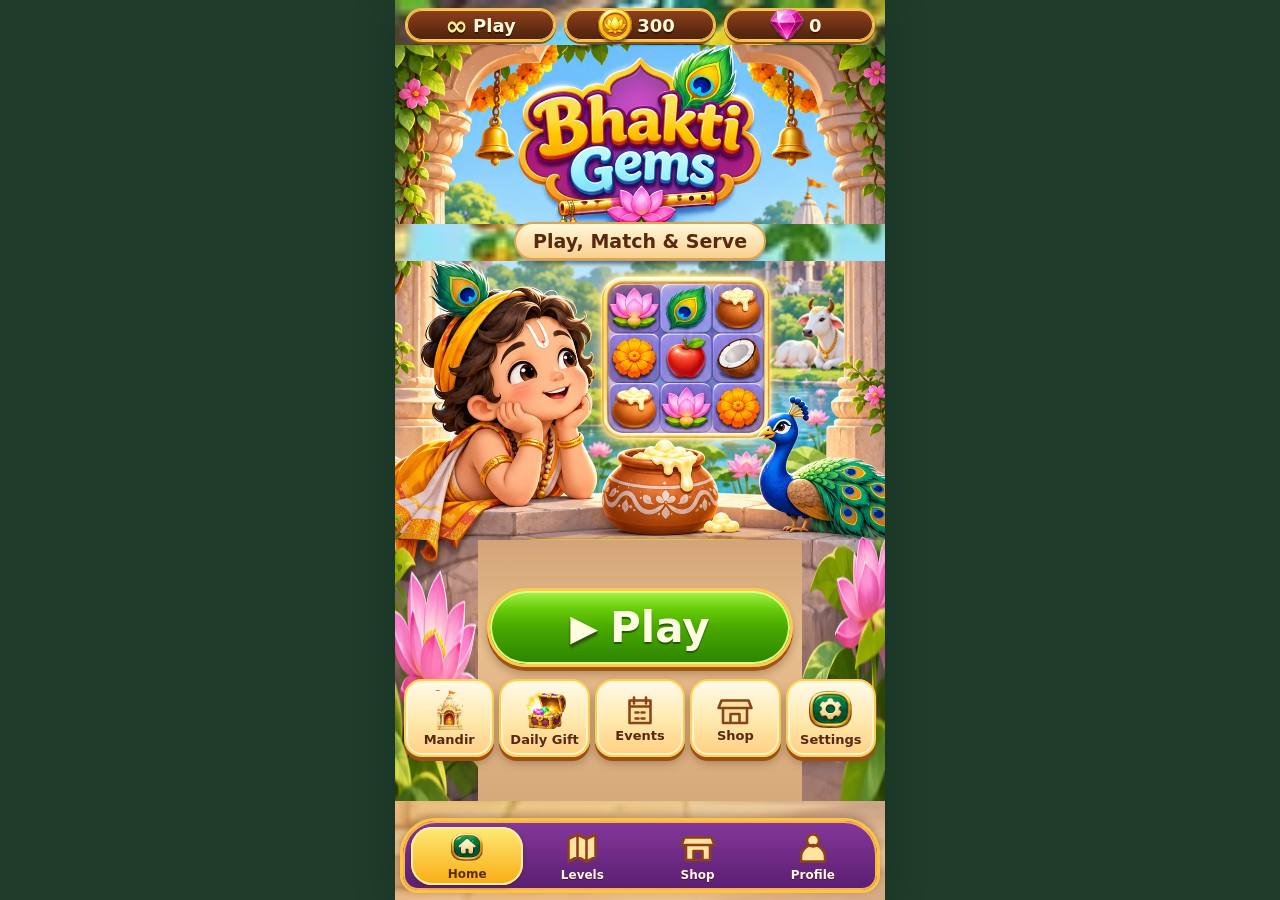
==== commit 32504d8e: "Fix blank startup with atomic inline engine and UI, recovery screen and cache refresh" ====
--- a/index.html
+++ b/index.html
@@ -1 +1,83 @@
-<!doctype html><html lang="en"><head><meta charset="utf-8"><meta name="viewport" content="width=device-width,initial-scale=1,viewport-fit=cover"><meta name="theme-color" content="#69217e"><meta name="description" content="Bhakti Gems: a joyful devotional match-three puzzle game. Play, match and serve."><link rel="manifest" href="manifest.webmanifest"><link rel="icon" href="icon.svg"><link rel="stylesheet" href="game.css"><title>Bhakti Gems – Play, Match &amp; Serve</title><script defer src="engine.js"></script><script defer src="game.js"></script></head><body><div id="app" class="app" data-page="home"><div class="scene" aria-hidden="true"></div><header id="resources" class="resources"></header><main id="screen"></main><nav id="nav" class="nav" aria-label="Game navigation"></nav><div id="particles" aria-hidden="true"></div></div><div id="modal"></div><div id="toast" role="status" aria-live="polite"></div><noscript>This game needs JavaScript.</noscript></body></html>
+<!doctype html><html lang="en"><head><meta charset="utf-8"><meta name="viewport" content="width=device-width,initial-scale=1,viewport-fit=cover"><meta name="theme-color" content="#69217e"><meta name="description" content="Bhakti Gems: a joyful devotional match-three puzzle game. Play, match and serve."><link rel="manifest" href="manifest.webmanifest"><link rel="icon" href="icon.svg"><link rel="stylesheet" href="game.css"><title>Bhakti Gems – Play, Match &amp; Serve</title><style>#startup{position:relative;margin:20vh auto 0;text-align:center;width:88%;max-width:360px;padding:22px;background:#fff3d1;border:3px solid #ffbf40;border-radius:24px;color:#542713}#startup img{width:78%;margin:auto}#startup p{font-size:15px}#startup button{width:100%;margin-top:10px}.startup-error{white-space:pre-wrap;overflow-wrap:anywhere;font-size:12px}</style></head><body><div id="app" class="app" data-page="home"><div class="scene" aria-hidden="true"></div><header id="resources" class="resources"></header><main id="screen"><section id="startup" role="status"><img src="assets/reference/brand.webp" alt="Bhakti Gems"><h2>Bhakti Gems</h2><p id="boot-message">Starting the game…</p><button id="boot-retry" type="button" style="display:none">Reload game</button><p id="boot-error" class="startup-error"></p></section></main><nav id="nav" class="nav" aria-label="Game navigation"></nav><div id="particles" aria-hidden="true"></div></div><div id="modal"></div><div id="toast" role="status" aria-live="polite"></div><noscript>This game needs JavaScript.</noscript><script>(function(){var retry=document.getElementById('boot-retry');retry.onclick=function(){var reload=function(){location.replace(location.pathname+'?refresh='+Date.now())};try{if(navigator.serviceWorker){navigator.serviceWorker.getRegistrations().then(function(rs){return Promise.all(rs.map(function(r){return r.unregister()}))}).then(reload,reload);return}}catch(e){}reload()};window.__bhaktiFail=function(e){if(window.__bhaktiReady)return;var panel=document.getElementById('startup');if(!panel){panel=document.createElement('section');panel.id='startup';panel.innerHTML='<h2>Bhakti Gems</h2><p id="boot-message"></p><button id="boot-retry" type="button">Reload game</button><p id="boot-error" class="startup-error"></p>';document.getElementById('screen').replaceChildren(panel);document.getElementById('boot-retry').onclick=retry.onclick}document.getElementById('boot-message').textContent='The game could not start. Tap Reload game.';document.getElementById('boot-retry').style.display='block';document.getElementById('boot-error').textContent=e?String(e.message||e).slice(0,180):''};window.addEventListener('error',function(e){window.__bhaktiFail(e.error||e.message)});setTimeout(function(){if(!window.__bhaktiReady)window.__bhaktiFail('Startup timeout')},4500)})();</script><script>/* Bhakti Gems: independent match-three rules. No browser dependencies. */
+(function(root,factory){const E=factory();if(typeof module==='object'&&module.exports)module.exports=E;else root.BGEngine=E})(typeof globalThis==='object'?globalThis:this,()=>{
+'use strict';const W=7,H=8,N=W*H,K=6;const range=n=>Array.from({length:n},(_,i)=>i);const rand=(rng=Math.random)=>Math.floor(rng()*K);const adjacent=(a,b)=>Number.isInteger(a)&&Number.isInteger(b)&&a>=0&&b>=0&&a<N&&b<N&&Math.abs(a%W-b%W)+Math.abs(Math.floor(a/W)-Math.floor(b/W))===1;function swapArray(b,a,c){[b[a],b[c]]=[b[c],b[a]]}function runs(b){let out=[];for(let r=0;r<H;r++)for(let c=0;c<W;){let z=c+1;while(z<W&&b[r*W+z]===b[r*W+c])z++;if(z-c>=3&&b[r*W+c]>=0)out.push({axis:'row',cells:range(z-c).map(i=>r*W+c+i)});c=z}for(let c=0;c<W;c++)for(let r=0;r<H;){let z=r+1;while(z<H&&b[z*W+c]===b[r*W+c])z++;if(z-r>=3&&b[r*W+c]>=0)out.push({axis:'col',cells:range(z-r).map(i=>(r+i)*W+c)});r=z}return out}
+function legal(b,powers={}){for(let i=0;i<N;i++)for(const j of [i+1,i+W]){if(!adjacent(i,j))continue;if(powers[i]||powers[j])return [i,j];swapArray(b,i,j);let good=runs(b).length>0;swapArray(b,i,j);if(good)return [i,j]}return null}
+function fresh(rng=Math.random){for(let tries=0;tries<500;tries++){const b=[];for(let i=0;i<N;i++){const allowed=range(K).filter(k=>!(i%W>=2&&b[i-1]===k&&b[i-2]===k)&&!(i>=2*W&&b[i-W]===k&&b[i-2*W]===k));b.push(allowed[Math.floor(rng()*allowed.length)])}if(legal(b))return b}throw Error('Board generation failed')}
+function config(level){const l=Math.max(1,Math.min(100,level|0)),chapter=Math.floor((l-1)/20),idx=(l-1)%20;let a=(l-1)%K,b=(l+2)%K;const targets={[a]:l===1?8:12+chapter*2+Math.floor(idx/6)};if(l>1)targets[b]=l===2?8:9+chapter*2+Math.floor(idx/7);if(l>65&&l%3===0)targets[(l+1)%K]=8+chapter;const moss=chapter===0?0:Math.min(18,4+chapter*2+Math.floor(idx/5));return {level:l,moves:Math.max(22,32-chapter-Math.floor(idx/7)),targets,moss,chapter}}
+function create(l,rng=Math.random){const c=config(l),moss=Array(N).fill(false),cells=range(N);for(let i=0;i<c.moss;i++){const k=Math.floor(rng()*cells.length);moss[cells.splice(k,1)[0]]=true}return {level:c.level,moves:c.moves,targets:{...c.targets},originalTargets:{...c.targets},moss,originalMoss:c.moss,board:fresh(rng),powers:{},score:0,earned:0}}
+function valid(g){return !!g&&Number.isInteger(g.level)&&g.level>=1&&g.level<=100&&Number.isInteger(g.moves)&&g.moves>=0&&g.moves<=999&&Array.isArray(g.board)&&g.board.length===N&&g.board.every(k=>Number.isInteger(k)&&k>=0&&k<K)&&Array.isArray(g.moss)&&g.moss.length===N&&g.moss.every(k=>typeof k==='boolean')&&g.targets&&Object.entries(g.targets).every(([k,v])=>/^([0-5])$/.test(k)&&Number.isInteger(v)&&v>=0&&v<=999)&&g.originalTargets&&Object.keys(g.originalTargets).length>0&&g.powers&&Object.entries(g.powers).every(([k,v])=>Number.isInteger(+k)&&+k>=0&&+k<N&&['row','col','rainbow','burst'].includes(v))&&Number.isFinite(g.score)&&g.score>=0}
+function swap(g,a,b){swapArray(g.board,a,b);const x=g.powers[a],y=g.powers[b];delete g.powers[a];delete g.powers[b];if(x)g.powers[b]=x;if(y)g.powers[a]=y}
+function plan(g,preferred=-1,forced=[]){const rr=runs(g.board),remove=new Set([...rr.flatMap(x=>x.cells),...forced]),spawns={};if(!remove.size)return null;
+// Cross/T-shape first; then 5-match, then line clears. Preserve a single special tile.
+const crosses=[...remove].filter(i=>rr.filter(r=>r.cells.includes(i)).length>1);for(const i of crosses){if(!g.powers[i]&&!forced.includes(i)){spawns[i]='burst';break}}
+for(const run of [...rr].sort((a,b)=>b.cells.length-a.cells.length)){if(run.cells.length<4||run.cells.some(i=>spawns[i]))continue;const at=run.cells.includes(preferred)?preferred:run.cells[Math.floor(run.cells.length/2)];if(!g.powers[at]&&!forced.includes(at))spawns[at]=run.cells.length>=5?'rainbow':run.axis;}
+for(const i of Object.keys(spawns))remove.delete(+i);const queue=[...remove],triggered=[];for(const i of queue){const power=g.powers[i];if(!power)continue;triggered.push({i,power});let extra=[];if(power==='row')extra=range(W).map(j=>Math.floor(i/W)*W+j);else if(power==='col')extra=range(H).map(j=>j*W+i%W);else if(power==='rainbow')extra=range(N).filter(j=>g.board[j]===g.board[i]);else if(power==='burst')extra=range(N).filter(j=>Math.abs(j%W-i%W)<=1&&Math.abs(Math.floor(j/W)-Math.floor(i/W))<=1);for(const j of extra){if(!remove.has(j)){delete spawns[j];remove.add(j);queue.push(j)}}}return {remove:[...remove],spawns,triggered}}
+function apply(g,p,chain=1,rng=Math.random){let hits=0;for(const i of p.remove){const k=g.board[i];if(k in g.targets&&g.targets[k]>0){g.targets[k]--;hits++}if(g.moss[i]){g.moss[i]=false;hits++}g.board[i]=-1;delete g.powers[i];g.score+=50*Math.min(5,chain)}for(const [i,power] of Object.entries(p.spawns)){g.powers[i]=power;if(g.moss[i])g.moss[i]=false;g.score+=50}let next={},drops={};for(let c=0;c<W;c++){let w=H-1;for(let r=H-1;r>=0;r--){let i=r*W+c;if(g.board[i]<0)continue;let j=w*W+c;g.board[j]=g.board[i];if(g.powers[i])next[j]=g.powers[i];if(w!==r)drops[j]=w-r;w--}let d=w+1;for(;w>=0;w--){let j=w*W+c;g.board[j]=rand(rng);drops[j]=d}}g.powers=next;return {drops,hits}}
+function won(g){return Object.values(g.targets).every(v=>v===0)&&!g.moss.some(Boolean)}function shuffle(g,rng=Math.random){g.board=fresh(rng);g.powers={}}function stars(g){const c=config(g.level);return g.moves>=Math.ceil(c.moves*.32)?3:g.moves>=Math.ceil(c.moves*.13)?2:1}function progress(g){let all=Object.values(g.originalTargets).reduce((a,b)=>a+b,0)+(g.originalMoss||0),left=Object.values(g.targets).reduce((a,b)=>a+b,0)+g.moss.filter(Boolean).length;return Math.max(0,Math.min(1,(all-left)/Math.max(1,all)))}return {W,H,N,K,range,adjacent,runs,legal,fresh,config,create,valid,swap,plan,apply,won,shuffle,stars,progress};});
+
+;try{(function(){
+/* Bhakti Gems – illustrated mobile game. All progress stays on this device. */
+'use strict';
+const E=window.BGEngine,$=id=>document.getElementById(id),app=$('app'),screen=$('screen'),nav=$('nav');
+const S='sprites/',D='decor/',X='extras/',R='reference/',B='backgrounds/';
+const pieces=['lotus','feather','pot','marigold','apple','coconut'];const pieceArt=[S+'lotus',S+'peacock-feather',S+'butter-pot',S+'marigold',X+'apple',S+'coconut'];const names=['lotus','feather','butter','marigold','apple','coconut'];const powerArt={row:S+'rocket',col:S+'cross',rainbow:S+'rainbow',burst:S+'bomb'};const chapters=['gokul','vrindavan','govardhan','yamuna','mathura'];const chapterArt=chapters.map(x=>X+x);
+const dictionary={
+play:['Play','खेलें','खेळा'],continuePlay:['Continue','जारी रखें','पुढे खेळा'],home:['Home','होम','मुख्यपृष्ठ'],levels:['Levels','स्तर','पातळ्या'],shop:['Shop','दुकान','दुकान'],profile:['Profile','प्रोफ़ाइल','प्रोफाइल'],mandir:['Mandir','मंदिर','मंदिर'],daily:['Daily Gift','दैनिक उपहार','रोजची भेट'],events:['Events','उत्सव','उत्सव'],settings:['Settings','सेटिंग्स','सेटिंग्ज'],tag:['Play, Match & Serve','खेलें, मिलाएँ और सेवा करें','खेळा, जुळवा आणि सेवा करा'],free:['Unlimited play','असीमित खेल','अमर्याद खेळ'],coins:['Coins','सिक्के','नाणी'],gems:['Gems','रत्न','रत्ने'],chapter:['Chapter','अध्याय','अध्याय'],level:['Level','स्तर','पातळी'],gokul:['Gokul','गोकुल','गोकुळ'],vrindavan:['Vrindavan','वृंदावन','वृंदावन'],govardhan:['Govardhan','गोवर्धन','गोवर्धन'],yamuna:['Yamuna','यमुना','यमुना'],mathura:['Mathura','मथुरा','मथुरा'],previous:['Previous','पिछला','मागील'],next:['Next','अगला','पुढील'],locked:['Locked','बंद','बंद'],moves:['Moves','चालें','चाली'],score:['Score','अंक','गुण'],objective:['Objective','लक्ष्य','उद्दिष्ट'],collect:['Collect','इकट्ठा करें','गोळा करा'],clear:['Clear','हटाएँ','काढा'],lotus:['Lotus','कमल','कमळ'],feather:['Peacock feather','मोर पंख','मोरपीस'],butter:['Butter pot','माखन मटकी','लोण्याचे मडके'],marigold:['Marigold','गेंदा','झेंडू'],apple:['Apple','सेब','सफरचंद'],coconut:['Coconut','नारियल','नारळ'],grass:['Garden patches','बगीचे की क्यारियाँ','बागेचे तुकडे'],hammer:['Hammer','हथौड़ा','हातोडा'],shuffle:['Shuffle','फेरबदल','फेरबदल'],extra:['Extra moves','अतिरिक्त चालें','अतिरिक्त चाली'],hint:['Hint','संकेत','सूचना'],pause:['Pause','रोकें','थांबा'],paused:['Paused','खेल रुका है','खेळ थांबला'],resume:['Resume','जारी रखें','पुन्हा सुरू करा'],replay:['Replay','फिर खेलें','पुन्हा खेळा'],nextLevel:['Next Level','अगला स्तर','पुढील पातळी'],win:['Level Complete!','स्तर पूरा!','पातळी पूर्ण!'],lose:['Try Again!','फिर प्रयास करें!','पुन्हा प्रयत्न करा!'],out:['Out of moves','चालें समाप्त','चाली संपल्या'],encourage:['Every try is a chance to learn.','हर प्रयास सीखने का अवसर है।','प्रत्येक प्रयत्न म्हणजे शिकण्याची संधी.'],remaining:['Still to collect','बाकी लक्ष्य','उरलेले उद्दिष्ट'],rewards:['Rewards Gained','प्राप्त पुरस्कार','मिळालेले बक्षीस'],newHigh:['New High Score!','नया सर्वोच्च अंक!','नवीन सर्वोच्च गुण!'],complete:['Complete','पूर्ण','पूर्ण'],wonderful:['Wonderful!','बहुत बढ़िया!','खूप छान!'],combo:['Combo','कॉम्बो','कॉम्बो'],noBooster:['No booster available. Earn coins in the game.','बूस्टर नहीं है। खेल में सिक्के कमाएँ।','बूस्टर नाही. खेळात नाणी मिळवा.'],noCoins:['Not enough coins yet.','अभी पर्याप्त सिक्के नहीं हैं।','अजून पुरेशी नाणी नाहीत.'],tapHammer:['Tap any tile to clear it.','हटाने के लिए किसी टाइल को चुनें।','काढण्यासाठी कोणतीही टाइल निवडा.'],cancelled:['Hammer cancelled.','हथौड़ा रद्द।','हातोडा रद्द.'],refreshed:['New moves available!','नई चालें उपलब्ध!','नवीन चाली उपलब्ध!'],instructions:['Swipe or tap two adjacent pieces to match 3.','तीन समान वस्तुएँ मिलाने के लिए पास की दो टाइलें बदलें।','तीन समान वस्तू जुळवण्यासाठी शेजारच्या टाइल्स बदला.'],tutorial:['Match 3 of the same objects. Four or five make special powers!','तीन समान वस्तुएँ मिलाएँ। चार या पाँच से विशेष शक्ति बनती है!','तीन समान वस्तू जुळवा. चार किंवा पाचने विशेष शक्ती मिळते!'],tutorialGarden:['Match on green patches to clear the garden.','हरी क्यारियों पर वस्तुएँ मिलाकर बगीचा साफ करें।','हिरव्या तुकड्यांवर वस्तू जुळवून बाग स्वच्छ करा.'],gotIt:['Got it','समझ गया','समजले'],decorate:['Decorate','सजाएँ','सजवा'],decorations:['Decorations','सजावट','सजावट'],garden:['Garden','बगीचा','बाग'],lamps:['Lamps','दीपक','दिवे'],garlands:['Garlands','मालाएँ','हार'],items:['Items','वस्तुएँ','वस्तू'],all:['All','सभी','सर्व'],apply:['Apply','लगाएँ','लावा'],applied:['Applied','लगाया गया','लावले'],remove:['Remove','हटाएँ','काढा'],save:['Save','सहेजें','जतन करा'],reset:['Reset','रीसेट','रीसेट'],saved:['Mandir saved!','मंदिर सहेजा गया!','मंदिर जतन झाले!'],resetConfirm:['Remove all decorations? You keep your unlocked items.','सभी सजावट हटाएँ? आपकी प्राप्त वस्तुएँ सुरक्षित रहेंगी।','सर्व सजावट काढायची? मिळवलेल्या वस्तू राहतील.'],cancel:['Cancel','रद्द करें','रद्द करा'],confirm:['Confirm','पुष्टि करें','निश्चित करा'],decorHelp:['Earn coins in puzzles and decorate your mandir. All items are virtual.','पहेलियाँ खेलकर सिक्के कमाएँ और मंदिर सजाएँ। सभी वस्तुएँ आभासी हैं।','कोडी खेळून नाणी मिळवा आणि मंदिर सजवा. सर्व वस्तू आभासी आहेत.'],peacockCrest:['Peacock crest','मोर पंख सजावट','मोरपीस सजावट'],bells:['Temple bells','मंदिर घंटियाँ','मंदिराच्या घंटा'],lotusLamp:['Lotus lamp','कमल दीप','कमळ दीप'],flowerGarland:['Flower garland','फूलों की माला','फुलांचा हार'],butterPot:['Butter pot','माखन मटकी','लोण्याचे मडके'],tulsi:['Tulsi plant','तुलसी पौधा','तुळशीचे रोप'],swing:['Festival swing','उत्सव झूला','उत्सव झोका'],flowerTree:['Flower tree','फूलों का पेड़','फुलांचे झाड'],flowerBush:['Flower bush','फूलों की झाड़ी','फुलांचे झुडूप'],fence:['Garden fence','बगीचे की बाड़','बागेचे कुंपण'],calf:['Calf','बछड़ा','वासरू'],cow:['Cow','गाय','गाय'],peacock:['Peacock','मोर','मोर'],flowerArch:['Flower arch','फूलों का तोरण','फुलांचे तोरण'],rock:['Garden stone','बगीचे का पत्थर','बागेचा दगड'],conch:['Conch decoration','शंख सजावट','शंख सजावट'],fruit:['Fruit basket','फलों की टोकरी','फळांची टोपली'],brassLamp:['Brass lamp','पीतल का दीप','पितळी दिवा'],mandirModel:['Temple ornament','मंदिर सजावट','मंदिर सजावट'],boosters:['Boosters','बूस्टर','बूस्टर'],shopHelp:['Use coins earned by playing. No real-money purchases.','खेल में कमाए सिक्के उपयोग करें। असली पैसे से खरीद नहीं।','खेळात मिळवलेली नाणी वापरा. खऱ्या पैशांची खरेदी नाही.'],hammerDesc:['Clear any single piece','कोई एक वस्तु हटाएँ','कोणतीही एक वस्तू काढा'],shuffleDesc:['Make a fresh board','नया बोर्ड बनाएँ','नवीन बोर्ड तयार करा'],extraDesc:['Add 5 moves','5 अतिरिक्त चालें','5 अतिरिक्त चाली'],owned:['Owned','उपलब्ध','उपलब्ध'],purchased:['Booster added!','बूस्टर जुड़ा!','बूस्टर मिळाला!'],dailyTitle:['Daily Seva Gift','दैनिक सेवा उपहार','दैनिक सेवा भेट'],dailyHelp:['A little gift whenever you visit. Missed days never reset your rewards.','हर बार आने पर छोटा उपहार। छूटे दिन पुरस्कार रीसेट नहीं करते।','भेट दिल्यावर छोटी भेट. एखादा दिवस चुकला तरी बक्षिसे रीसेट होत नाहीत.'],day:['Day','दिन','दिवस'],claim:['Claim gift','उपहार लें','भेट घ्या'],claimed:['Claimed today','आज ले लिया','आज घेतले'],giftAdded:['Gift collected!','उपहार मिल गया!','भेट मिळाली!'],festival:['Festival Seva','उत्सव सेवा','उत्सव सेवा'],festivalName:['Flower garden challenge','फूलों के बगीचे की चुनौती','फुलांच्या बागेचे आव्हान'],festivalHelp:['Complete 5 new levels to earn a garden reward. No deadline.','बगीचे का उपहार पाने के लिए 5 नए स्तर पूरे करें। कोई समय सीमा नहीं।','बागेचे बक्षीस मिळवण्यासाठी 5 नवीन पातळ्या पूर्ण करा. वेळेची मर्यादा नाही.'],festivalDone:['Festival reward collected','उत्सव पुरस्कार मिल गया','उत्सव बक्षीस मिळाले'],claimEvent:['Claim reward','पुरस्कार लें','बक्षीस घ्या'],sound:['Sound effects','ध्वनि प्रभाव','ध्वनी प्रभाव'],music:['Background music','पृष्ठभूमि संगीत','पार्श्वसंगीत'],motion:['Visual effects','दृश्य प्रभाव','दृश्य प्रभाव'],language:['Language','भाषा','भाषा'],on:['On','चालू','चालू'],off:['Off','बंद','बंद'],privacy:['No account, ads or real-money purchases. Your game progress stays on this device.','कोई खाता, विज्ञापन या असली पैसे की खरीद नहीं। आपकी प्रगति इसी उपकरण पर रहती है।','खाते, जाहिराती किंवा खऱ्या पैशांची खरेदी नाही. प्रगती याच उपकरणावर राहते.'],offline:['Works offline after first load','पहली बार खुलने के बाद ऑफलाइन चलता है','पहिल्यांदा उघडल्यानंतर ऑफलाइन चालतो'],completed:['Levels completed','पूरे स्तर','पूर्ण पातळ्या'],totalStars:['Total stars','कुल सितारे','एकूण तारे'],bestScore:['Best score','सर्वोच्च अंक','सर्वोच्च गुण'],collection:['Collection','संग्रह','संग्रह'],story:['Seva story','सेवा कथा','सेवा कथा'],story1:['Offer flowers with love and care.','प्रेम और ध्यान से फूल अर्पित करें।','प्रेमाने आणि काळजीने फुले अर्पण करा.'],story2:['Care for cows and all living beings with kindness.','गायों और सभी जीवों की दया से देखभाल करें।','गायी आणि सर्व जीवांची दयाळूपणे काळजी घ्या.'],story3:['Share prasadam with others and bring joy.','दूसरों के साथ प्रसाद बाँटें और आनंद फैलाएँ।','इतरांसोबत प्रसाद वाटा आणि आनंद पसरवा.'],story4:['Keep the gardens and river surroundings clean.','बगीचों और नदी के आसपास स्वच्छता रखें।','बाग आणि नदीचा परिसर स्वच्छ ठेवा.'],story5:['Sing, listen and serve together with gratitude.','कृतज्ञता से साथ गाएँ, सुनें और सेवा करें।','कृतज्ञतेने एकत्र गा, ऐका आणि सेवा करा.'],finished:['All chapters complete!','सभी अध्याय पूरे!','सर्व अध्याय पूर्ण!'],back:['Back','वापस','मागे'],error:['The board was recovered. Try another move.','बोर्ड ठीक हो गया। दूसरी चाल चलें।','बोर्ड पुन्हा तयार झाला. दुसरी चाल करा.'],storage:['Progress could not be saved on this device.','इस उपकरण पर प्रगति सहेजी नहीं जा सकी।','या उपकरणावर प्रगती जतन झाली नाही.'],confirmReplay:['Restart this level?','इस स्तर को फिर शुरू करें?','ही पातळी पुन्हा सुरू करायची?'],confirmExit:['Your current game will be saved.','वर्तमान खेल सहेजा जाएगा।','सध्याचा खेळ जतन होईल.'],keepPlaying:['Keep playing','खेलते रहें','खेळत राहा'],privacyTitle:['Your progress','आपकी प्रगति','तुमची प्रगती'],version:['Version','संस्करण','आवृत्ती'],howTo:['How to play','कैसे खेलें','कसे खेळायचे'],special:['Special piece','विशेष वस्तु','विशेष वस्तू'],close:['Close','बंद करें','बंद करा'],rewardShop:['Seva supplies','सेवा सामग्री','सेवा साहित्य'],scoreLabel:['Points','अंक','गुण'],menu:['Menu','मेनू','मेनू'],new:['New','नया','नवीन'],notAvailable:['Not available','उपलब्ध नहीं','उपलब्ध नाही']};
+const decor=[['peacockCrest',S+'peacock-feather',120,'decorations',50,12,22],['bells',X+'bell',100,'decorations',22,31,17],['lotusLamp',S+'rainbow-lotus',150,'lamps',76,77,22],['flowerGarland',D+'garland',120,'garlands',50,26,50],['butterPot',S+'butter-pot',80,'items',30,86,24],['tulsi',D+'tulsi',100,'garden',15,79,24],['swing',D+'swing',250,'decorations',80,53,32],['flowerTree',D+'flower-tree',200,'garden',82,28,38],['flowerBush',D+'flower-bush',90,'garden',15,62,25],['fence',D+'fence',100,'garden',50,95,44],['calf',D+'calf',180,'items',75,89,25],['cow',D+'cow',240,'items',18,87,30],['peacock',D+'peacock',200,'items',90,72,25],['flowerArch',D+'flower-arch',250,'garlands',50,47,72],['rock',D+'rock',60,'garden',83,93,20],['conch',X+'conch',120,'items',63,85,15],['fruit',S+'fruit-plate',100,'items',50,82,19],['brassLamp',D+'lamp',140,'lamps',22,72,22],['mandirModel',D+'mandir',260,'decorations',87,16,20]];
+const boostArt=[S+'hammer',S+'shuffle',S+'banner-scroll'];const boostKeys=['hammer','shuffle','extra'];const boostPrices=[80,60,100];
+const defaults=()=>({version:2,coins:300,gems:0,unlocked:1,stars:{},scores:{},boost:[2,2,1],owned:[],placed:[],day:0,lastDay:'',eventClaimed:false,sound:true,music:false,motion:!(typeof window.matchMedia==='function'&&window.matchMedia('(prefers-reduced-motion: reduce)').matches),lang:'en',active:null,tutorial:false,gardenTutorial:false});
+function saneNum(x,d,max=1e9){return Number.isFinite(x)&&x>=0?Math.min(max,Math.floor(x)):d}function readSave(){let d=defaults();try{const n=localStorage.getItem('bg-v2'),old=localStorage.getItem('bg-v1');let x=JSON.parse(n||old||'{}');if(!x||typeof x!=='object')return d;d.coins=saneNum(x.coins,300);d.gems=saneNum(x.gems,0);d.unlocked=Math.max(1,saneNum(x.unlocked,1,100));d.day=saneNum(x.day,0);d.lastDay=typeof x.lastDay==='string'?x.lastDay:'';for(const l of E.range(100).map(i=>i+1)){let s=saneNum(x.stars?.[l],0,3);if(s)d.stars[l]=s;let v=saneNum(x.scores?.[l],0);if(v)d.scores[l]=v}d.boost=d.boost.map((v,i)=>saneNum(x.boost?.[i],v,999));d.owned=Array.isArray(x.owned)?[...new Set(x.owned.filter(i=>Number.isInteger(i)&&i>=0&&i<decor.length))]:[];if(!n&&old){const ids=[3,1,2,5,0,8,4,6];if(Array.isArray(x.owned))d.owned=[...new Set(x.owned.map(i=>ids[i]).filter(Number.isInteger))];if(Array.isArray(x.placed))x.placed=x.placed.map(i=>ids[i]).filter(Number.isInteger)}d.placed=Array.isArray(x.placed)?[...new Set(x.placed.filter(i=>d.owned.includes(i)))]:[];for(const k of ['eventClaimed','sound','music','motion','tutorial','gardenTutorial'])if(typeof x[k]==='boolean')d[k]=x[k];if(['en','hi','mr'].includes(x.lang))d.lang=x.lang;if(E.valid(x.active)&&x.active.level<=d.unlocked)d.active=x.active;return d}catch{return d}}
+let state=readSave(),page='home',chapter=Math.floor((state.unlocked-1)/20),filter='all',game=null,selected=-1,busy=false,paused=false,hammer=false,modalType='',audio=null,musicTimer=null,musicStep=0,toastTimer=null,gesture=null,suppress=0;const tr=k=>dictionary[k]?.[['en','hi','mr'].indexOf(state.lang)]??k;const fmt=n=>Number(n).toLocaleString(state.lang==='en'?'en-IN':state.lang==='hi'?'hi-IN':'mr-IN');const deep=o=>JSON.parse(JSON.stringify(o));const wait=ms=>new Promise(r=>setTimeout(r,state.motion?ms:0));
+function persist(){try{localStorage.setItem('bg-v2',JSON.stringify(state));return true}catch{toast(tr('storage'));return false}}
+function pic(src,cls='',alt=''){return '<img class="'+cls+'" src="assets/'+src+'.webp" alt="'+alt+'" draggable="false" decoding="async">'}
+function glyph(name){const paths={calendar:'M5 5h14v15H5z M5 9h14 M8 3v4 M16 3v4 M9 13h2 M13 13h2 M9 17h2 M13 17h2',map:'M3 6l6-3 6 3 6-3v15l-6 3-6-3-6 3z M9 3v15 M15 6v15',shop:'M4 10v10h16V10 M3 5h18l2 5H1z M9 20v-6h6v6',profile:'M12 11a4 4 0 1 0 0-8 4 4 0 0 0 0 8 M4 21v-3a8 8 0 0 1 16 0v3z',heart:'M12 21S1 14 1 7a6 6 0 0 1 11-3 6 6 0 0 1 11 3c0 7-11 14-11 14z',hint:'M9 18h6 M9 22h6 M8 15a7 7 0 1 1 8 0l-1 2H9z',plus:'M12 3v18 M3 12h18'};return '<svg aria-hidden="true" viewBox="0 0 24 24" width="36" height="36" fill="#ffe3a0" stroke="#8c4118" stroke-width="1.7" stroke-linecap="round" stroke-linejoin="round"><path d="'+(paths[name]||paths.plus)+'"/></svg>'}
+function ribbon(label,cls=''){return '<div class="ribbon '+cls+'">'+tr(label)+'</div>'}function button(label,act,cls='',extra='',icon=''){return '<button class="'+cls+'" data-action="'+act+'" '+extra+'>'+icon+tr(label)+'</button>'}function ib(label,act,src){return '<button class="iconbtn" aria-label="'+tr(label)+'" title="'+tr(label)+'" data-action="'+act+'">'+pic(src)+'</button>'}function wide(label,act,cls='green',icon=''){return button(label,act,'wide '+cls,'',icon)}function top(label){return '<div class="top">'+ib('back','home',S+'button-back')+ribbon(label)+ib('settings','settings',S+'button-settings')+'</div>'}
+function toast(msg){clearTimeout(toastTimer);$('toast').className='toast';$('toast').textContent=msg;toastTimer=setTimeout(()=>{$('toast').textContent=''},2200)}
+function tone(freq,len=.16,delay=0,vol=.04,type='sine'){try{audio=audio||new(window.AudioContext||window.webkitAudioContext)();if(audio.state==='suspended')audio.resume().catch(()=>{});const o=audio.createOscillator(),g=audio.createGain();const at=audio.currentTime+delay;o.type=type;o.frequency.setValueAtTime(freq,at);g.gain.setValueAtTime(.001,at);g.gain.linearRampToValueAtTime(vol,at+.015);g.gain.exponentialRampToValueAtTime(.001,at+len);o.connect(g);g.connect(audio.destination);o.start(at);o.stop(at+len+.01)}catch{}}
+function sfx(kind,chain=1){if(!state.sound)return;const notes={tap:[440],bad:[190,160],match:[523,659,784],power:[330,523,784,1047],win:[523,659,784,1047,1319],lose:[440,392,330],reward:[659,784,1047],place:[392,523,659]};(notes[kind]||notes.tap).forEach((n,i)=>tone(n*Math.min(1.5,1+(chain-1)*.05),kind==='win'?.35:.15,i*(kind==='win'?.11:.055),.035))}
+function syncMusic(){clearInterval(musicTimer);musicTimer=null;if(!state.music||document.hidden||!audio)return;const melody=[261.63,329.63,392,329.63,293.66,349.23,440,392,329.63,293.66,261.63,196,261.63,329.63,293.66,261.63];musicTimer=setInterval(()=>tone(melody[musicStep++%melody.length],.34,0,.012),520)}
+function resourceBar(){ $('resources').innerHTML='<div class="resource" title="'+tr('free')+'"><span class="infinity">∞</span>'+tr('play')+'</div><div class="resource" title="'+tr('coins')+'">'+pic(S+'coin')+fmt(state.coins)+'</div><div class="resource" title="'+tr('gems')+'">'+pic(S+'gem-pink')+fmt(state.gems)+'</div>'}
+function renderNav(){nav.classList.toggle('hidden',page==='game');const tabs=[['home',S+'button-home'],['levels','map'],['shop','shop'],['profile','profile']];nav.innerHTML=tabs.map(([key,i])=>'<button aria-current="'+(key===page?'page':'false')+'" data-action="'+key+'" class="'+(key===page?'active':'')+'">'+(i.includes('/')?pic(i):glyph(i))+'<span>'+tr(key)+'</span></button>').join('')}
+function show(p,scroll=true){if(busy)return;closeModal();paused=false;selected=-1;hammer=false;page=p;app.dataset.page=p;document.documentElement.lang=state.lang;document.documentElement.classList.toggle('no-motion',!state.motion);resourceBar();renderNav();let h='';if(p==='home'){h=pic(R+'home-header','brand-home','Bhakti Gems')+'<div class="tagline">'+tr('tag')+'</div>'+pic(R+'home-hero','home-hero')+'<div class="home-actions"><button class="green play" data-action="play"><span class="triangle">▶</span>'+tr(state.active?'continuePlay':'play')+'</button><div class="quick">'+[['mandir',D+'mandir'],['daily',X+'reward-chest'],['events','calendar'],['shop','shop'],['settings',S+'button-settings']].map(([k,i])=>'<button data-action="'+(k==='daily'?'events':k)+'">'+(i.includes('/')?pic(i):glyph(i))+'<span>'+tr(k)+'</span></button>').join('')+'</div></div>'}
+else if(p==='levels'){h=top('levels')+'<div class="chapters">'+chapters.map((k,i)=>button(k,'chapter:'+i,i===chapter?'purple':'')).join('')+'</div>'+ribbon('chapter')+'<div class="tagline" style="text-align:center;margin:9px auto 12px;width:max-content">'+(chapter+1)+' · '+tr(chapters[chapter])+'</div>'+mapMarkup()+'<div class="chapter-footer">'+button('previous','chapter:'+(chapter-1),'',''+(chapter===0?'disabled':''))+button('next','chapter:'+(chapter+1),'',''+(chapter===4?'disabled':''))+'</div>'}
+else if(p==='mandir'){h=top('mandir')+'<div class="mandir-stage" aria-label="'+tr('mandir')+'">'+pic(R+'deity','deity')+state.placed.map(i=>{const d=decor[i];return '<img class="placed" src="assets/'+d[1]+'.webp" alt="'+tr(d[0])+'" style="left:'+d[4]+'%;top:'+d[5]+'%;--size:'+d[6]+'%">'}).join('')+'</div><div class="catalog-tabs">'+['all','decorations','garden','lamps','garlands','items'].map(k=>button(k,'filter:'+k,filter===k?'purple':'')).join('')+'</div><div class="panel"><div class="catalog">'+decor.map((d,i)=>({d,i})).filter(({d})=>filter==='all'||d[3]===filter).map(({d,i})=>'<div class="item '+(state.placed.includes(i)?'applied':'')+'">'+pic(d[1])+'<span>'+tr(d[0])+'</span>'+(state.placed.includes(i)?'<span class="check">✓ '+tr('applied')+'</span>':'')+(state.owned.includes(i)?button(state.placed.includes(i)?'remove':'apply','decor:'+i,state.placed.includes(i)?'purple':'green'):button(fmt(d[2])+' '+tr('coins'),'decor:'+i,'green'))+'</div>').join('')+'</div><p class="muted">'+tr('decorHelp')+'</p><div class="chapter-footer">'+button('reset','resetDecor')+wide('save','saveDecor')+'</div></div>'}
+else if(p==='shop'){h=top('shop')+'<div class="panel">'+ribbon('boosters')+'<p class="muted">'+tr('shopHelp')+'</p><div class="catalog shop-grid">'+boostKeys.map((k,i)=>'<div class="item">'+(i===2?'<div style="position:relative;width:100%;height:68px">'+pic(boostArt[i])+'<b style="position:absolute;inset:18px 0 0;font-size:24px">+5</b></div>':pic(boostArt[i]))+'<span>'+tr(k)+'</span><span class="muted">'+tr(k+'Desc')+'<br>'+tr('owned')+': '+state.boost[i]+'</span>'+button(fmt(boostPrices[i])+' '+tr('coins'),'buy:'+i,'green')+'</div>').join('')+'</div></div><div class="panel">'+ribbon('rewardShop')+'<div class="catalog">'+[0,3,5,6].map(i=>'<div class="item">'+pic(decor[i][1])+'<span>'+tr(decor[i][0])+'</span>'+button('decorate','mandir','purple')+'</div>').join('')+'</div></div>'}
+else if(p==='events'){let today=dayKey(),claimed=state.lastDay===today,day=state.day%7,completed=Object.keys(state.stars).length,progress=Math.min(5,completed);h=top('events')+'<div class="panel">'+ribbon('dailyTitle')+'<p class="muted">'+tr('dailyHelp')+'</p><div class="catalog reward-days">'+E.range(7).map(i=>{let got=claimed&&day===0?true:i<day;return '<div class="item '+(!claimed&&i===day?'today':'')+'">'+tr('day')+' '+(i+1)+pic(i===6?X+'reward-chest':S+'coin')+'<span>'+ (got?'✓':fmt((i+1)*20))+'</span></div>'}).join('')+'</div>'+wide(claimed?'claimed':'claim','claim','green',pic(X+'reward-chest')).replace('data-action="claim"','data-action="claim" '+(claimed?'disabled':''))+'</div><div class="panel">'+ribbon('festival')+pic(B+'festival','event-art')+'<h3>'+tr('festivalName')+'</h3><p class="muted">'+tr('festivalHelp')+'</p><div class="stat">'+progress+' / 5<div class="meter" style="width:100%;margin:8px auto;--progress:'+(progress*20)+'%"></div></div>'+(state.eventClaimed?'<p>'+tr('festivalDone')+'</p>':progress===5?wide('claimEvent','claimEvent','green',pic(X+'reward-chest')):wide('play','play'))+'</div>'}
+else if(p==='settings'){h=top('settings')+'<div class="panel">'+['sound','music','motion'].map(k=>'<div class="switchrow"><span>'+tr(k)+'</span>'+button(state[k]?'on':'off','toggle:'+k,state[k]?'green':'')+'</div>').join('')+'<div class="switchrow"><label for="language">'+tr('language')+'</label><select id="language"><option value="en">English</option><option value="hi">हिन्दी</option><option value="mr">मराठी</option></select></div><p class="muted">'+tr('privacy')+'</p><p class="muted">'+tr('offline')+'</p>'+wide('howTo','help','purple')+'<p class="tiny muted">'+tr('version')+' 2.0</p></div>'}
+else if(p==='profile'){let completed=Object.keys(state.stars).length,stars=Object.values(state.stars).reduce((a,b)=>a+b,0);h=top('profile')+'<div class="panel"><div class="profile-row">'+pic(D+'krishna-prayer')+'<div><h2>Bhakti Gems</h2><p class="muted">'+tr('tag')+'</p></div></div><div class="stat-grid">'+[['completed',completed+'/100'],['totalStars',stars],['bestScore',Math.max(0,...Object.values(state.scores))],['collection',state.owned.length+'/'+decor.length]].map(([k,v])=>'<div class="stat">'+tr(k)+'<strong>'+v+'</strong></div>').join('')+'</div><p class="muted">'+tr('privacy')+'</p>'+wide('settings','settings')+'</div><div class="panel">'+ribbon('collection')+'<div class="catalog">'+pieceArt.map((a,i)=>'<div class="item">'+pic(a)+'<span>'+tr(names[i])+'</span></div>').join('')+'</div></div>'}
+else if(p==='game'){renderGameShell();return}
+screen.innerHTML=h;if(p==='settings')$('language').value=state.lang;if(scroll)window.scrollTo(0,0);}
+function mapMarkup(){const pts=E.range(20).map(i=>{let y=94-i*(87/19);let x=50+36*Math.sin((i/19)*Math.PI*3.55+1.1);return [x,y]});let path=pts.map(([x,y],i)=>(i?'L':'M')+(x*4.4).toFixed(1)+' '+(y*7.8).toFixed(1)).join(' ');let h='<div class="map"><svg viewBox="0 0 440 780" preserveAspectRatio="none" aria-hidden="true"><path d="'+path+'" fill="none" stroke="#b4783e" stroke-width="35" stroke-linecap="round" stroke-linejoin="round"/><path d="'+path+'" fill="none" stroke="#f4d092" stroke-width="29" stroke-linecap="round" stroke-linejoin="round"/><path d="'+path+'" fill="none" stroke="#e5b378" stroke-width="2" stroke-dasharray="8 9"/></svg>';h+='<img class="landmark" style="left:2%;top:1%" src="assets/'+chapterArt[chapter]+'.webp" alt=""><img class="landmark" style="right:1%;top:35%;width:27%" src="assets/'+D+'flower-tree.webp" alt=""><img class="landmark" style="left:1%;bottom:7%;width:26%" src="assets/'+D+'cow.webp" alt=""><img class="landmark" style="right:3%;bottom:1%;width:18%" src="assets/'+D+'peacock.webp" alt="">';h+=pts.map(([x,y],i)=>{let l=chapter*20+i+1,locked=l>state.unlocked,stars=state.stars[l]||0;return '<button aria-label="'+tr('level')+' '+l+(locked?' '+tr('locked'):'')+'" data-action="level:'+l+'" class="node '+(l===state.unlocked?'current':'')+'" style="left:'+x+'%;top:'+y+'%" '+(locked?'disabled':'')+'>'+(locked?pic(S+'lock','lock')+'<span class="locked-number">'+l+'</span>':l)+(stars?'<span class="mapstars">'+E.range(3).map(j=>pic(S+(j<stars?'star':'star-empty'))).join('')+'</span>':'')+'</button>'}).join('');return h+'</div>'}
+function dayKey(){const d=new Date();return d.getFullYear()+'-'+String(d.getMonth()+1).padStart(2,'0')+'-'+String(d.getDate()).padStart(2,'0')}
+function snapshot(){if(game&&E.valid(game)){state.active=deep(game);persist()}}
+function start(level,resume=false){if(busy||level<1||level>100||level>state.unlocked)return;game=resume&&E.valid(state.active)&&state.active.level===level?deep(state.active):E.create(level);show('game');snapshot();if(E.won(game)||game.moves<=0){finish(E.won(game));return}if(!state.tutorial){paused=true;modal('tutorial',ribbon('howTo')+pic(D+'krishna-smile','story-art')+'<p>'+tr('tutorial')+'</p>'+wide('gotIt','tutorialDone'))}else if(game.originalMoss&&!state.gardenTutorial){paused=true;modal('tutorial',ribbon('howTo')+pic(X+'tulsi-leaves','story-art')+'<p>'+tr('tutorialGarden')+'</p>'+wide('gotIt','gardenDone'))}}
+function renderGameShell(){screen.innerHTML='<div class="game-head">'+pic(R+'brand','game-brand','Bhakti Gems')+ribbon(tr('level')+' '+game.level)+ib('pause','pause',S+'button-pause')+'</div><div class="hud"><div class="stat">'+tr('moves')+'<strong id="moves"></strong></div><div class="stat">'+tr('score')+'<div class="scorebody"><strong id="score"></strong><div class="meter" id="meter"></div></div></div></div><div class="objective-row">'+pic(R+'krishna-idle','mascot-game')+'<section class="panel objective">'+ribbon('objective')+'<div id="targets" class="targets"></div></section></div><div class="board-wrap"><div id="board" class="board" role="group" aria-label="'+tr('instructions')+'"></div></div><div id="boosters" class="boosters"></div><div class="game-foot"><span>'+tr('instructions')+'</span>'+button('hint','hint','')+'</div>';renderBoard();renderHUD();window.scrollTo(0,0)}
+function targetMarkup(g,remaining=true){let targets=Object.entries(remaining?g.targets:g.originalTargets);let h=targets.map(([k,v])=>'<div class="target" aria-label="'+tr(names[k])+' '+v+'">'+pic(pieceArt[k])+'<div><span class="target-label">'+tr('collect')+'</span><b class="'+(v===0?'done':'')+'">'+(v===0?'✓':v)+'</b></div></div>').join('');if(g.originalMoss){let v=remaining?g.moss.filter(Boolean).length:g.originalMoss;h+='<div class="target" aria-label="'+tr('grass')+' '+v+'">'+pic(X+'tulsi-leaves')+'<div><span class="target-label">'+tr('clear')+'</span><b class="'+(v===0?'done':'')+'">'+(v===0?'✓':v)+'</b></div></div>'}return h}
+function renderHUD(){if(page!=='game')return;$('moves').textContent=fmt(game.moves);$('score').textContent=fmt(game.score);$('meter').style.setProperty('--progress',Math.round(E.progress(game)*100)+'%');$('meter').innerHTML=E.range(3).map(i=>pic(S+(E.progress(game)>=(i+1)/3?'star':'star-empty'))).join('');$('targets').innerHTML=targetMarkup(game);$('boosters').innerHTML=boostKeys.map((k,i)=>'<button data-action="boost:'+i+'" class="'+(hammer&&i===0?'chosen':'')+'" aria-label="'+tr(k)+' '+state.boost[i]+'"><span class="count">'+state.boost[i]+'</span>'+(i===2?'<div style="position:relative">'+pic(boostArt[i])+'<b style="position:absolute;inset:10px 0 0;font-size:15px">+5</b></div>':pic(boostArt[i]))+tr(k)+'</button>').join('')}
+function renderBoard(drops={}){if(page!=='game')return;const b=$('board');const height=(b.clientWidth/7)||45;b.innerHTML=game.board.map((k,i)=>'<button class="tile '+(selected===i?'selected':'')+'" data-cell="'+i+'" aria-label="'+tr(names[k])+(game.powers[i]?' '+tr('special'):'')+' '+(Math.floor(i/7)+1)+','+(i%7+1)+'" aria-pressed="'+(selected===i)+'">'+(game.moss[i]?'<span class="moss"></span>':'')+'<img class="piece '+(drops[i]?'drop':'')+'" src="assets/'+R+pieces[k]+'-tile.webp" alt="" draggable="false" style="--from:'+(-height*(drops[i]||0))+'px">'+(game.powers[i]?'<img class="power '+(drops[i]?'drop':'')+'" src="assets/'+powerArt[game.powers[i]]+'.webp" alt="" style="--from:'+(-height*(drops[i]||0))+'px">':'')+'</button>').join('')}
+function cell(i){return $('board')?.querySelector('[data-cell="'+i+'"]')}
+function clearSelect(){selected=-1;document.querySelectorAll('.tile.selected').forEach(el=>{el.classList.remove('selected');el.setAttribute('aria-pressed','false')})}
+async function animateSwap(a,b){if(!state.motion)return;let x=cell(a),y=cell(b);if(!x||!y)return;let A=x.getBoundingClientRect(),B=y.getBoundingClientRect(),dx=B.left-A.left,dy=B.top-A.top;let frames=(x,y)=>[{transform:'translate(0,0)'},{transform:'translate('+x+'px,'+y+'px)'}];let anims=[];for(const [el,u,v] of [[x,dx,dy],[y,-dx,-dy]]){el.style.zIndex='6';for(const im of el.querySelectorAll('img'))if(im.animate)anims.push(im.animate(frames(u,v),{duration:150,easing:'cubic-bezier(.2,.8,.3,1)',fill:'forwards'}))}if(anims.length)await Promise.all(anims.map(a=>a.finished.catch(()=>{})));else await wait(150);for(const a of anims)a.cancel();x.style.zIndex='';y.style.zIndex=''}
+function showCombo(n){if(!state.motion)return;const el=document.createElement('div');el.className='combo';el.textContent=n>1?tr('combo')+' ×'+n+'!':tr('wonderful');$('board').append(el);setTimeout(()=>el.remove(),850)}
+async function resolve(preferred=-1,forced=[]){let chain=0;while(chain<40){const p=E.plan(game,preferred,forced);if(!p)break;chain++;for(const i of p.remove){let el=cell(i);if(!el)continue;for(const im of el.querySelectorAll('img'))im.classList.add('pop');const f=document.createElement('span');f.className='hit';el.append(f)}sfx(p.triggered.length||Object.keys(p.spawns).length?'power':'match',chain);if(chain>=2)showCombo(chain);await wait(240);const {drops}=E.apply(game,p,chain);renderBoard(drops);renderHUD();await wait(280);preferred=-1;forced=[]}if(E.runs(game.board).length||!E.legal(game.board,game.powers)){E.shuffle(game);renderBoard();toast(tr('refreshed'))}snapshot()}
+async function move(a,b){if(page!=='game'||busy||paused||!E.adjacent(a,b))return;busy=true;clearSelect();try{await animateSwap(a,b);E.swap(game,a,b);renderBoard();const forced=[a,b].filter(i=>game.powers[i]);if(!E.runs(game.board).length&&!forced.length){sfx('bad');await animateSwap(a,b);E.swap(game,a,b);renderBoard();return}game.moves--;renderHUD();await resolve(b,forced);if(E.won(game)||game.moves<=0)finish(E.won(game))}catch(e){console.error(e);E.shuffle(game);renderBoard();renderHUD();snapshot();toast(tr('error'))}finally{busy=false}}
+async function hammerAt(i){if(busy||paused||!hammer||state.boost[0]<=0)return;busy=true;hammer=false;state.boost[0]--;try{await resolve(-1,[i]);if(E.won(game)||game.moves<=0)finish(E.won(game))}catch(e){E.shuffle(game);renderBoard();renderHUD();snapshot();toast(tr('error'))}finally{busy=false}}
+function tapCell(i){if(busy||paused||page!=='game')return;if(hammer){hammerAt(i);return}if(selected===i){clearSelect();return}if(E.adjacent(selected,i)){move(selected,i);return}clearSelect();selected=i;cell(i)?.classList.add('selected');cell(i)?.setAttribute('aria-pressed','true');sfx('tap')}
+function booster(i){if(busy||paused)return;if(!state.boost[i]){toast(tr('noBooster'));return}if(i===0){hammer=!hammer;clearSelect();renderHUD();toast(tr(hammer?'tapHammer':'cancelled'));return}state.boost[i]--;hammer=false;clearSelect();if(i===1){E.shuffle(game);renderBoard(Object.fromEntries(E.range(E.N).map(i=>[i,1])))}else game.moves+=5;renderHUD();snapshot();sfx('reward')}
+function modal(type,content,cls=''){modalType=type;$('modal').innerHTML='<div class="overlay"><section role="dialog" aria-modal="true" class="dialog '+cls+'">'+content+'</section></div>';requestAnimationFrame(()=>$('modal').querySelector('button')?.focus({preventScroll:true}))}
+function closeModal(){modalType='';$('modal').innerHTML=''}
+function celebrate(){if(!state.motion)return;for(let i=0;i<26;i++){const el=document.createElement('span');el.className='particle '+(i%4===0?'gold':'');el.style.left=(Math.random()*100)+'vw';el.style.animationDelay=Math.random()*.75+'s';el.style.setProperty('--drift',Math.round(Math.random()*100-50)+'px');$('particles').append(el);setTimeout(()=>el.remove(),2900)}}
+function finish(ok){paused=true;clearSelect();hammer=false;state.active=null;if(ok){let count=E.stars(game),previous=state.stars[game.level]||0,high=game.score>(state.scores[game.level]||0);state.stars[game.level]=Math.max(count,previous);state.scores[game.level]=Math.max(game.score,state.scores[game.level]||0);const reward=previous?20:100+count*20,gems=previous?Math.max(0,count-previous):count;state.coins+=reward;state.gems+=gems;state.unlocked=Math.min(100,Math.max(state.unlocked,game.level+1));persist();resourceBar();sfx('win');celebrate();modal('win',ribbon('win')+'<div class="stars">'+E.range(3).map(i=>pic(S+(i<count?'star':'star-empty'))).join('')+'</div><div class="result-art">'+pic(R+'krishna-win')+'<div class="result-score">'+tr('score')+'<strong>'+fmt(game.score)+'</strong>'+(high?'<small>'+tr('newHigh')+'</small>':'')+'</div></div><div class="smallpanel"><h3>'+tr('objective')+'</h3><div class="targets">'+targetMarkup(game)+'</div></div><div class="smallpanel"><h3>'+tr('rewards')+'</h3><div class="reward-line"><span>'+pic(S+'coin')+'+'+fmt(reward)+'</span><span>'+pic(S+'gem-pink')+'+'+gems+'</span></div></div>'+(game.level%5===0?'<div class="smallpanel"><h3>'+tr('story')+'</h3><p class="hinttext">'+tr('story'+(Math.floor((game.level-1)/20)+1))+'</p></div>':'')+wide(game.level===100?'finished':'nextLevel',game.level===100?'levels':'nextLevel')+'<div class="rowbtn">'+button('replay','replay')+button('home','home')+'</div>','result')}else{persist();sfx('lose');modal('lose',ribbon('lose')+'<div class="result-art">'+pic(D+'krishna-surprised')+'<div class="result-score"><h3>'+tr('out')+'</h3><p class="hinttext">'+tr('encourage')+'</p></div></div><div class="smallpanel"><h3>'+tr('remaining')+'</h3><div class="targets">'+targetMarkup(game)+'</div></div>'+wide('replay','replay')+wide(tr('extra')+' +5 ('+state.boost[2]+')','continueLose','purple').replace('data-action="continueLose"','data-action="continueLose" '+(state.boost[2]?'':'disabled'))+wide('home','home','') ,'result')}}
+function pause(){if(page!=='game'||busy||paused)return;paused=true;snapshot();modal('pause',ribbon('paused')+pic(D+'krishna-smile','story-art')+wide('resume','resume')+wide('replay','replayConfirm','purple')+wide('home','home','')+'<p class="hinttext">'+tr('confirmExit')+'</p>')}
+function claim(){let d=dayKey();if(state.lastDay===d)return;state.coins+=(state.day%7+1)*20;state.day++;state.lastDay=d;persist();show('events',false);sfx('reward');toast(tr('giftAdded'))}
+function buy(i){if(!Number.isInteger(i)||i<0||i>2)return;if(state.coins<boostPrices[i]){toast(tr('noCoins'));return}state.coins-=boostPrices[i];state.boost[i]++;persist();show('shop',false);sfx('reward');toast(tr('purchased'))}
+function changeDecor(i){const d=decor[i];if(!d)return;if(state.placed.includes(i))state.placed=state.placed.filter(x=>x!==i);else{if(!state.owned.includes(i)){if(state.coins<d[2]){toast(tr('noCoins'));return}state.coins-=d[2];state.owned.push(i)}state.placed.push(i)}persist();show('mandir',false);sfx('place')}
+function action(a,v){if(busy)return;if(['home','levels','shop','profile','mandir','events','settings'].includes(a)){if(page==='game'&&modalType!=='win'&&modalType!=='lose'&&E.valid(game))snapshot();if(a==='levels')chapter=Math.floor((state.unlocked-1)/20);show(a);return}if(a==='play'){start(state.active?.level||state.unlocked,!!state.active);return}if(a==='level'){start(+v);return}if(a==='chapter'){if(+v>=0&&+v<5){chapter=+v;show('levels')}return}if(a==='pause'){pause();return}if(a==='resume'){paused=false;closeModal();return}if(a==='replayConfirm'){modal('confirmReplay',ribbon('replay')+'<p>'+tr('confirmReplay')+'</p>'+wide('replay','replay')+wide('cancel','cancelReplay',''));return}if(a==='cancelReplay'){paused=false;closeModal();pause();return}if(a==='replay'){closeModal();start(game.level);return}if(a==='nextLevel'){closeModal();start(Math.min(100,game.level+1));return}if(a==='continueLose'){if(state.boost[2]>0){state.boost[2]--;game.moves+=5;paused=false;closeModal();renderHUD();snapshot();sfx('reward')}return}if(a==='hint'){if(paused)return;let h=E.legal(game.board,game.powers);if(h)for(const i of h){let el=cell(i);el.classList.remove('hint');void el.offsetWidth;el.classList.add('hint')}return}if(a==='boost'){booster(+v);return}if(a==='buy'){buy(+v);return}if(a==='decor'){changeDecor(+v);return}if(a==='filter'){filter=v;show('mandir',false);return}if(a==='saveDecor'){persist();toast(tr('saved'));sfx('reward');return}if(a==='resetDecor'){modal('reset',ribbon('reset')+'<p>'+tr('resetConfirm')+'</p>'+wide('confirm','resetYes')+wide('cancel','close',''));return}if(a==='resetYes'){state.placed=[];persist();show('mandir',false);return}if(a==='claim'){claim();return}if(a==='claimEvent'){if(!state.eventClaimed&&Object.keys(state.stars).length>=5){state.eventClaimed=true;state.coins+=250;state.gems+=5;persist();show('events',false);sfx('reward');celebrate();toast(tr('giftAdded'))}return}if(a==='toggle'&&['sound','music','motion'].includes(v)){state[v]=!state[v];if(v==='music'&&state.music){tone(261.63,.15,0,.01);syncMusic()}else if(v==='music')syncMusic();persist();show('settings',false);return}if(a==='help'){modal('help',ribbon('howTo')+pic(D+'krishna-smile','story-art')+'<p>'+tr('tutorial')+'</p><p>'+tr('tutorialGarden')+'</p>'+wide('gotIt','close'));return}if(a==='tutorialDone'||a==='gardenDone'){state[a==='tutorialDone'?'tutorial':'gardenTutorial']=true;persist();paused=false;closeModal();return}if(a==='close'){closeModal();return}}
+document.addEventListener('pointerdown',e=>{const el=e.target.closest('[data-cell]');if(el&&page==='game'&&!busy&&!paused){gesture={i:+el.dataset.cell,x:e.clientX,y:e.clientY,id:e.pointerId};try{el.setPointerCapture(e.pointerId)}catch{}}});document.addEventListener('pointercancel',()=>gesture=null);document.addEventListener('pointerup',e=>{if(!gesture||gesture.id!==e.pointerId)return;const g=gesture;gesture=null;let dx=e.clientX-g.x,dy=e.clientY-g.y;if(Math.max(Math.abs(dx),Math.abs(dy))<14)return;suppress=Date.now()+450;if(hammer)return;let j=g.i+(Math.abs(dx)>Math.abs(dy)?(dx>0?1:-1):(dy>0?7:-7));if(E.adjacent(g.i,j))move(g.i,j)});
+document.addEventListener('click',e=>{if(state.music&&!musicTimer){tone(261.63,.09,0,.005);syncMusic()}const tile=e.target.closest('[data-cell]');if(tile){if(Date.now()>suppress)tapCell(+tile.dataset.cell);return}const el=e.target.closest('[data-action]');if(!el||el.disabled)return;let [a,v]=el.dataset.action.split(':');if(a!=='boost'&&a!=='hint')sfx('tap');action(a,v)});
+document.addEventListener('change',e=>{if(e.target.id==='language'&&['en','hi','mr'].includes(e.target.value)){state.lang=e.target.value;persist();show('settings',false)}});
+document.addEventListener('keydown',e=>{if(e.key==='Escape'){if(modalType==='pause'){paused=false;closeModal()}else if(['help','reset'].includes(modalType))closeModal();else if(page==='game'&&!modalType)pause();else if(page!=='home'&&!modalType)show('home')}if(e.key==='Tab'&&modalType){let buttons=[...$('modal').querySelectorAll('button:not([disabled]),select')];if(!buttons.length)return;const first=buttons[0],last=buttons.at(-1);if(e.shiftKey&&document.activeElement===first){e.preventDefault();last.focus()}else if(!e.shiftKey&&document.activeElement===last){e.preventDefault();first.focus()}}});
+document.addEventListener('visibilitychange',()=>{if(document.hidden){clearInterval(musicTimer);musicTimer=null;if(page==='game'&&!busy&&!paused)pause()}else if(state.music)syncMusic()});window.addEventListener('pagehide',()=>{if(page==='game'&&!busy&&!paused&&E.valid(game))snapshot()});
+show('home');window.__bhaktiReady=true;try{if('serviceWorker'in navigator)navigator.serviceWorker.register('./sw.js',{updateViaCache:'none'}).then(function(r){return r.update()}).catch(function(){})}catch(_e){};
+
+})();}catch(e){window.__bhaktiFail(e)}</script></body></html>
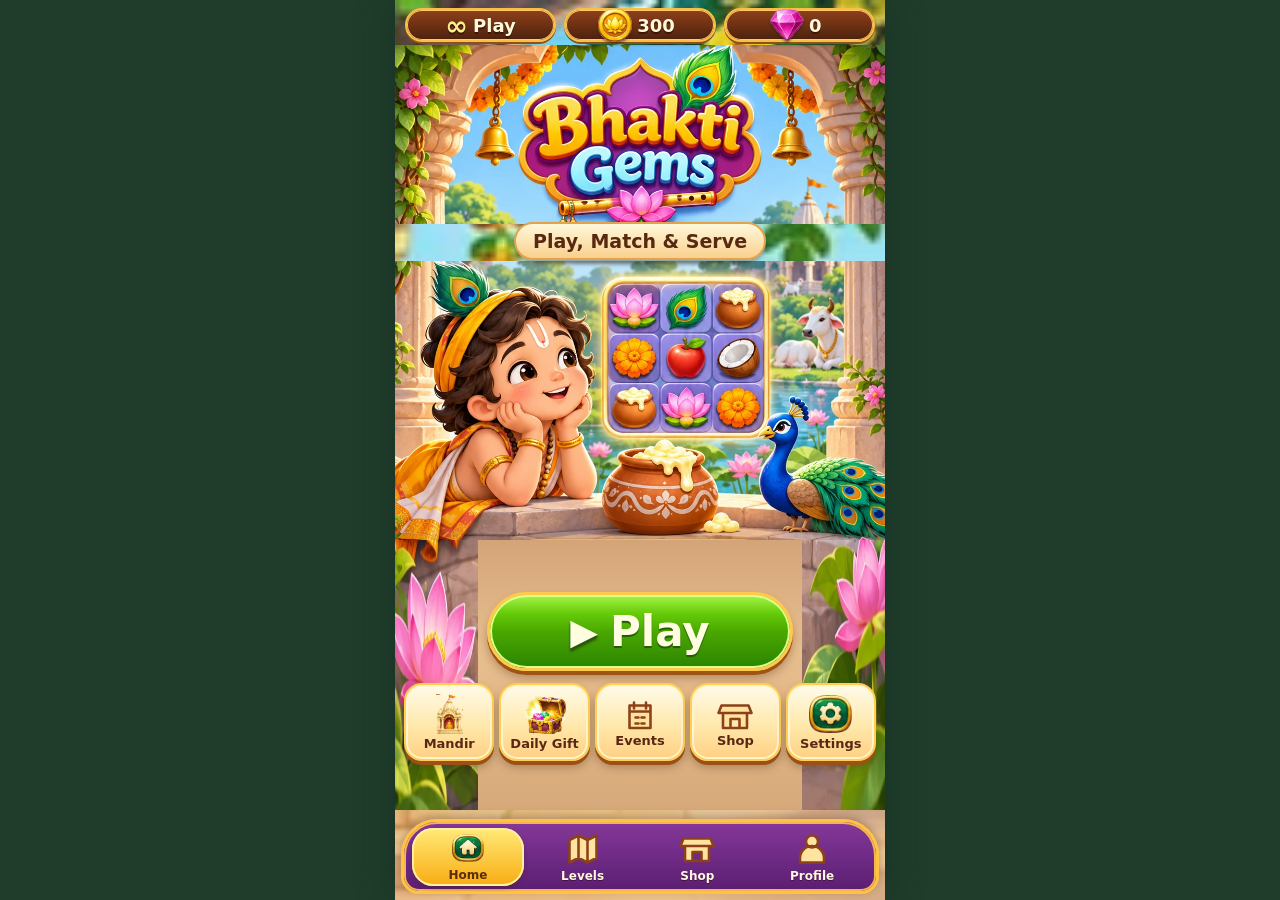
==== commit f8a10fd9: "Polish v2.3: index.html" ====
--- a/index.html
+++ b/index.html
@@ -1,4 +1,32 @@
-<!doctype html><html lang="en"><head><meta charset="utf-8"><meta name="viewport" content="width=device-width,initial-scale=1,viewport-fit=cover"><meta name="theme-color" content="#69217e"><meta name="description" content="Bhakti Gems: a joyful devotional match-three puzzle game. Play, match and serve."><link rel="manifest" href="manifest.webmanifest"><link rel="icon" href="icon.svg"><link rel="stylesheet" href="game.css"><title>Bhakti Gems – Play, Match &amp; Serve</title><style>#startup{position:relative;margin:20vh auto 0;text-align:center;width:88%;max-width:360px;padding:22px;background:#fff3d1;border:3px solid #ffbf40;border-radius:24px;color:#542713}#startup img{width:78%;margin:auto}#startup p{font-size:15px}#startup button{width:100%;margin-top:10px}.startup-error{white-space:pre-wrap;overflow-wrap:anywhere;font-size:12px}</style></head><body><div id="app" class="app" data-page="home"><div class="scene" aria-hidden="true"></div><header id="resources" class="resources"></header><main id="screen"><section id="startup" role="status"><img src="assets/reference/brand.webp" alt="Bhakti Gems"><h2>Bhakti Gems</h2><p id="boot-message">Starting the game…</p><button id="boot-retry" type="button" style="display:none">Reload game</button><p id="boot-error" class="startup-error"></p></section></main><nav id="nav" class="nav" aria-label="Game navigation"></nav><div id="particles" aria-hidden="true"></div></div><div id="modal"></div><div id="toast" role="status" aria-live="polite"></div><noscript>This game needs JavaScript.</noscript><script>(function(){var retry=document.getElementById('boot-retry');retry.onclick=function(){var reload=function(){location.replace(location.pathname+'?refresh='+Date.now())};try{if(navigator.serviceWorker){navigator.serviceWorker.getRegistrations().then(function(rs){return Promise.all(rs.map(function(r){return r.unregister()}))}).then(reload,reload);return}}catch(e){}reload()};window.__bhaktiFail=function(e){if(window.__bhaktiReady)return;var panel=document.getElementById('startup');if(!panel){panel=document.createElement('section');panel.id='startup';panel.innerHTML='<h2>Bhakti Gems</h2><p id="boot-message"></p><button id="boot-retry" type="button">Reload game</button><p id="boot-error" class="startup-error"></p>';document.getElementById('screen').replaceChildren(panel);document.getElementById('boot-retry').onclick=retry.onclick}document.getElementById('boot-message').textContent='The game could not start. Tap Reload game.';document.getElementById('boot-retry').style.display='block';document.getElementById('boot-error').textContent=e?String(e.message||e).slice(0,180):''};window.addEventListener('error',function(e){window.__bhaktiFail(e.error||e.message)});setTimeout(function(){if(!window.__bhaktiReady)window.__bhaktiFail('Startup timeout')},4500)})();</script><script>/* Bhakti Gems: independent match-three rules. No browser dependencies. */
+<!doctype html><html lang="en"><head><meta charset="utf-8"><meta name="viewport" content="width=device-width,initial-scale=1,viewport-fit=cover"><meta name="theme-color" content="#69217e"><meta name="description" content="Bhakti Gems: a joyful devotional match-three puzzle game. Play, match and serve."><link rel="manifest" href="manifest.webmanifest"><link rel="icon" href="icon.svg"><link rel="stylesheet" href="game.css?v=2.3"><title>Bhakti Gems – Play, Match &amp; Serve</title><style>#startup{position:relative;margin:20vh auto 0;text-align:center;width:88%;max-width:360px;padding:22px;background:#fff3d1;border:3px solid #ffbf40;border-radius:24px;color:#542713}#startup img{width:78%;margin:auto}#startup p{font-size:15px}#startup button{width:100%;margin-top:10px}.startup-error{white-space:pre-wrap;overflow-wrap:anywhere;font-size:12px}</style><style>
+/* 2.3 stable mobile board and responsive map */
+.app{width:100%;max-width:490px;min-width:0;min-height:100vh;min-height:100dvh}
+#screen{width:100%;min-width:0;max-width:100%;padding-bottom:90px}
+.app[data-page="home"] #screen{padding-bottom:90px}
+.nav:not(.hidden){position:fixed;left:50%;bottom:env(safe-area-inset-bottom,0px);transform:translateX(-50%);width:calc(100% - 12px);max-width:478px;margin:0 0 6px;z-index:9}
+.map{width:100%;max-width:100%;min-width:0;aspect-ratio:auto;height:clamp(1080px,280vw,1240px);min-height:0;overflow:hidden}
+.map .node{width:clamp(40px,11vw,48px);height:clamp(40px,11vw,48px)}
+.map .landmark{z-index:0;opacity:.94}.map .node.current{z-index:3}
+.app[data-page="game"] #screen{min-height:100vh;min-height:100dvh;padding-bottom:8px;justify-content:flex-start;gap:3px}
+.app[data-page="game"] .board-wrap{width:min(96%,430px,calc((100dvh - 250px)*.875));min-width:min(100%,245px);max-width:100%;margin:auto}
+.tile{display:block;overflow:visible;isolation:auto;min-height:0;min-width:0}
+.tile .piece{position:absolute;inset:4%;width:92%;height:92%;object-fit:contain;border-radius:0;filter:drop-shadow(0 2px 1px #39204c80);will-change:auto}
+.tile .power{inset:4%;width:92%;height:92%;animation:none;filter:drop-shadow(0 0 4px #ffec83)}
+.tile.has-power .piece{opacity:0}
+.tile .piece.drop,.tile .power.drop{animation:gemFall .28s cubic-bezier(.24,.68,.35,1.04) both}
+.tile .piece.pop,.tile .power.pop{animation:gemPop .19s ease-in both}
+.tile .hit{background:radial-gradient(circle,#fffbd4 0%,#ffe27266 30%,transparent 70%);animation:flash .20s forwards;pointer-events:none}
+.tile .moss+.piece{opacity:1}.tile.has-power .moss+.piece{opacity:0}
+.tile.selected .piece{transform:scale(.94)}.tile.selected{outline:2px solid #fff5ad;outline-offset:-1px}
+.tile .spark{position:absolute;z-index:7;left:50%;top:50%;width:5px;height:5px;background:#fff7ad;border-radius:50%;box-shadow:0 0 4px #ffc62e;pointer-events:none;animation:gemSpark .27s ease-out forwards}
+.tile [hidden]{display:none!important}.board.is-busy .tile{cursor:progress}
+.target b{font-variant-numeric:tabular-nums}
+@keyframes gemFall{0%{transform:translateY(var(--from))}85%{transform:translateY(2px)}100%{transform:translateY(0)}}
+@keyframes gemPop{0%{transform:scale(1);opacity:1}35%{transform:scale(1.14);opacity:1}100%{transform:scale(.22);opacity:0}}
+@keyframes gemSpark{from{transform:translate(-50%,-50%) scale(1);opacity:1}to{transform:translate(calc(-50% + var(--dx)),calc(-50% + var(--dy))) scale(.2);opacity:0}}
+@media(max-height:700px){.app[data-page="game"] .board-wrap{width:min(96%,430px,calc((100dvh - 220px)*.875))}.objective-row{margin-top:3px}.boosters{margin-top:4px}.game-foot{padding-bottom:4px}}
+@media(prefers-reduced-motion:reduce){.tile .spark{display:none}}
+</style></head><body><div id="app" class="app" data-page="home"><div class="scene" aria-hidden="true"></div><header id="resources" class="resources"></header><main id="screen"><section id="startup" role="status"><img src="assets/reference/brand.webp" alt="Bhakti Gems"><h2>Bhakti Gems</h2><p id="boot-message">Starting the game…</p><button id="boot-retry" type="button" style="display:none">Reload game</button><p id="boot-error" class="startup-error"></p></section></main><nav id="nav" class="nav" aria-label="Game navigation"></nav><div id="particles" aria-hidden="true"></div></div><div id="modal"></div><div id="toast" role="status" aria-live="polite"></div><noscript>This game needs JavaScript.</noscript><script>(function(){var retry=document.getElementById('boot-retry');retry.onclick=function(){var reload=function(){location.replace(location.pathname+'?refresh='+Date.now())};try{if(navigator.serviceWorker){navigator.serviceWorker.getRegistrations().then(function(rs){return Promise.all(rs.map(function(r){return r.unregister()}))}).then(reload,reload);return}}catch(e){}reload()};window.__bhaktiFail=function(e){if(window.__bhaktiReady)return;var panel=document.getElementById('startup');if(!panel){panel=document.createElement('section');panel.id='startup';panel.innerHTML='<h2>Bhakti Gems</h2><p id="boot-message"></p><button id="boot-retry" type="button">Reload game</button><p id="boot-error" class="startup-error"></p>';document.getElementById('screen').replaceChildren(panel);document.getElementById('boot-retry').onclick=retry.onclick}document.getElementById('boot-message').textContent='The game could not start. Tap Reload game.';document.getElementById('boot-retry').style.display='block';document.getElementById('boot-error').textContent=e?String(e.message||e).slice(0,180):''};window.addEventListener('error',function(e){window.__bhaktiFail(e.error||e.message)});setTimeout(function(){if(!window.__bhaktiReady)window.__bhaktiFail('Startup timeout')},4500)})();</script><script>/* Bhakti Gems: independent match-three rules. No browser dependencies. */
 (function(root,factory){const E=factory();if(typeof module==='object'&&module.exports)module.exports=E;else root.BGEngine=E})(typeof globalThis==='object'?globalThis:this,()=>{
 'use strict';const W=7,H=8,N=W*H,K=6;const range=n=>Array.from({length:n},(_,i)=>i);const rand=(rng=Math.random)=>Math.floor(rng()*K);const adjacent=(a,b)=>Number.isInteger(a)&&Number.isInteger(b)&&a>=0&&b>=0&&a<N&&b<N&&Math.abs(a%W-b%W)+Math.abs(Math.floor(a/W)-Math.floor(b/W))===1;function swapArray(b,a,c){[b[a],b[c]]=[b[c],b[a]]}function runs(b){let out=[];for(let r=0;r<H;r++)for(let c=0;c<W;){let z=c+1;while(z<W&&b[r*W+z]===b[r*W+c])z++;if(z-c>=3&&b[r*W+c]>=0)out.push({axis:'row',cells:range(z-c).map(i=>r*W+c+i)});c=z}for(let c=0;c<W;c++)for(let r=0;r<H;){let z=r+1;while(z<H&&b[z*W+c]===b[r*W+c])z++;if(z-r>=3&&b[r*W+c]>=0)out.push({axis:'col',cells:range(z-r).map(i=>(r+i)*W+c)});r=z}return out}
 function legal(b,powers={}){for(let i=0;i<N;i++)for(const j of [i+1,i+W]){if(!adjacent(i,j))continue;if(powers[i]||powers[j])return [i,j];swapArray(b,i,j);let good=runs(b).length>0;swapArray(b,i,j);if(good)return [i,j]}return null}
@@ -46,22 +74,22 @@
 else if(p==='settings'){h=top('settings')+'<div class="panel">'+['sound','music','motion'].map(k=>'<div class="switchrow"><span>'+tr(k)+'</span>'+button(state[k]?'on':'off','toggle:'+k,state[k]?'green':'')+'</div>').join('')+'<div class="switchrow"><label for="language">'+tr('language')+'</label><select id="language"><option value="en">English</option><option value="hi">हिन्दी</option><option value="mr">मराठी</option></select></div><p class="muted">'+tr('privacy')+'</p><p class="muted">'+tr('offline')+'</p>'+wide('howTo','help','purple')+'<p class="tiny muted">'+tr('version')+' 2.0</p></div>'}
 else if(p==='profile'){let completed=Object.keys(state.stars).length,stars=Object.values(state.stars).reduce((a,b)=>a+b,0);h=top('profile')+'<div class="panel"><div class="profile-row">'+pic(D+'krishna-prayer')+'<div><h2>Bhakti Gems</h2><p class="muted">'+tr('tag')+'</p></div></div><div class="stat-grid">'+[['completed',completed+'/100'],['totalStars',stars],['bestScore',Math.max(0,...Object.values(state.scores))],['collection',state.owned.length+'/'+decor.length]].map(([k,v])=>'<div class="stat">'+tr(k)+'<strong>'+v+'</strong></div>').join('')+'</div><p class="muted">'+tr('privacy')+'</p>'+wide('settings','settings')+'</div><div class="panel">'+ribbon('collection')+'<div class="catalog">'+pieceArt.map((a,i)=>'<div class="item">'+pic(a)+'<span>'+tr(names[i])+'</span></div>').join('')+'</div></div>'}
 else if(p==='game'){renderGameShell();return}
-screen.innerHTML=h;if(p==='settings')$('language').value=state.lang;if(scroll)window.scrollTo(0,0);}
-function mapMarkup(){const pts=E.range(20).map(i=>{let y=94-i*(87/19);let x=50+36*Math.sin((i/19)*Math.PI*3.55+1.1);return [x,y]});let path=pts.map(([x,y],i)=>(i?'L':'M')+(x*4.4).toFixed(1)+' '+(y*7.8).toFixed(1)).join(' ');let h='<div class="map"><svg viewBox="0 0 440 780" preserveAspectRatio="none" aria-hidden="true"><path d="'+path+'" fill="none" stroke="#b4783e" stroke-width="35" stroke-linecap="round" stroke-linejoin="round"/><path d="'+path+'" fill="none" stroke="#f4d092" stroke-width="29" stroke-linecap="round" stroke-linejoin="round"/><path d="'+path+'" fill="none" stroke="#e5b378" stroke-width="2" stroke-dasharray="8 9"/></svg>';h+='<img class="landmark" style="left:2%;top:1%" src="assets/'+chapterArt[chapter]+'.webp" alt=""><img class="landmark" style="right:1%;top:35%;width:27%" src="assets/'+D+'flower-tree.webp" alt=""><img class="landmark" style="left:1%;bottom:7%;width:26%" src="assets/'+D+'cow.webp" alt=""><img class="landmark" style="right:3%;bottom:1%;width:18%" src="assets/'+D+'peacock.webp" alt="">';h+=pts.map(([x,y],i)=>{let l=chapter*20+i+1,locked=l>state.unlocked,stars=state.stars[l]||0;return '<button aria-label="'+tr('level')+' '+l+(locked?' '+tr('locked'):'')+'" data-action="level:'+l+'" class="node '+(l===state.unlocked?'current':'')+'" style="left:'+x+'%;top:'+y+'%" '+(locked?'disabled':'')+'>'+(locked?pic(S+'lock','lock')+'<span class="locked-number">'+l+'</span>':l)+(stars?'<span class="mapstars">'+E.range(3).map(j=>pic(S+(j<stars?'star':'star-empty'))).join('')+'</span>':'')+'</button>'}).join('');return h+'</div>'}
+screen.innerHTML=h;if(p==='settings')$('language').value=state.lang;if(scroll){window.scrollTo(0,0);if(p==='levels'){requestAnimationFrame(()=>{const current=screen.querySelector('.node.current');if(current)current.scrollIntoView({block:'center',inline:'nearest',behavior:'auto'})})}}}
+function mapMarkup(){const pts=E.range(20).map(i=>{let y=93-i*(86/19);let x=50+30*Math.sin((i/19)*Math.PI*3.55+1.1);return [x,y]});let path=pts.map(([x,y],i)=>(i?'L':'M')+(x*4.4).toFixed(1)+' '+(y*7.8).toFixed(1)).join(' ');let h='<div class="map"><svg viewBox="0 0 440 780" preserveAspectRatio="none" aria-hidden="true"><path d="'+path+'" fill="none" stroke="#b4783e" stroke-width="35" stroke-linecap="round" stroke-linejoin="round"/><path d="'+path+'" fill="none" stroke="#f4d092" stroke-width="29" stroke-linecap="round" stroke-linejoin="round"/><path d="'+path+'" fill="none" stroke="#e5b378" stroke-width="2" stroke-dasharray="8 9"/></svg>';h+='<img class="landmark" style="left:2%;top:1%" src="assets/'+chapterArt[chapter]+'.webp" alt=""><img class="landmark" style="right:1%;top:35%;width:27%" src="assets/'+D+'flower-tree.webp" alt=""><img class="landmark" style="left:1%;bottom:7%;width:26%" src="assets/'+D+'cow.webp" alt=""><img class="landmark" style="right:3%;bottom:1%;width:18%" src="assets/'+D+'peacock.webp" alt="">';h+=pts.map(([x,y],i)=>{let l=chapter*20+i+1,locked=l>state.unlocked,stars=state.stars[l]||0;return '<button aria-label="'+tr('level')+' '+l+(locked?' '+tr('locked'):'')+'" data-action="level:'+l+'" class="node '+(l===state.unlocked?'current':'')+'" style="left:'+x+'%;top:'+y+'%" '+(locked?'disabled':'')+'>'+(locked?pic(S+'lock','lock')+'<span class="locked-number">'+l+'</span>':l)+(stars?'<span class="mapstars">'+E.range(3).map(j=>pic(S+(j<stars?'star':'star-empty'))).join('')+'</span>':'')+'</button>'}).join('');return h+'</div>'}
 function dayKey(){const d=new Date();return d.getFullYear()+'-'+String(d.getMonth()+1).padStart(2,'0')+'-'+String(d.getDate()).padStart(2,'0')}
 function snapshot(){if(game&&E.valid(game)){state.active=deep(game);persist()}}
 function start(level,resume=false){if(busy||level<1||level>100||level>state.unlocked)return;game=resume&&E.valid(state.active)&&state.active.level===level?deep(state.active):E.create(level);show('game');snapshot();if(E.won(game)||game.moves<=0){finish(E.won(game));return}if(!state.tutorial){paused=true;modal('tutorial',ribbon('howTo')+pic(D+'krishna-smile','story-art')+'<p>'+tr('tutorial')+'</p>'+wide('gotIt','tutorialDone'))}else if(game.originalMoss&&!state.gardenTutorial){paused=true;modal('tutorial',ribbon('howTo')+pic(X+'tulsi-leaves','story-art')+'<p>'+tr('tutorialGarden')+'</p>'+wide('gotIt','gardenDone'))}}
 function renderGameShell(){screen.innerHTML='<div class="game-head">'+pic(R+'brand','game-brand','Bhakti Gems')+ribbon(tr('level')+' '+game.level)+ib('pause','pause',S+'button-pause')+'</div><div class="hud"><div class="stat">'+tr('moves')+'<strong id="moves"></strong></div><div class="stat">'+tr('score')+'<div class="scorebody"><strong id="score"></strong><div class="meter" id="meter"></div></div></div></div><div class="objective-row">'+pic(R+'krishna-idle','mascot-game')+'<section class="panel objective">'+ribbon('objective')+'<div id="targets" class="targets"></div></section></div><div class="board-wrap"><div id="board" class="board" role="group" aria-label="'+tr('instructions')+'"></div></div><div id="boosters" class="boosters"></div><div class="game-foot"><span>'+tr('instructions')+'</span>'+button('hint','hint','')+'</div>';renderBoard();renderHUD();window.scrollTo(0,0)}
 function targetMarkup(g,remaining=true){let targets=Object.entries(remaining?g.targets:g.originalTargets);let h=targets.map(([k,v])=>'<div class="target" aria-label="'+tr(names[k])+' '+v+'">'+pic(pieceArt[k])+'<div><span class="target-label">'+tr('collect')+'</span><b class="'+(v===0?'done':'')+'">'+(v===0?'✓':v)+'</b></div></div>').join('');if(g.originalMoss){let v=remaining?g.moss.filter(Boolean).length:g.originalMoss;h+='<div class="target" aria-label="'+tr('grass')+' '+v+'">'+pic(X+'tulsi-leaves')+'<div><span class="target-label">'+tr('clear')+'</span><b class="'+(v===0?'done':'')+'">'+(v===0?'✓':v)+'</b></div></div>'}return h}
 function renderHUD(){if(page!=='game')return;$('moves').textContent=fmt(game.moves);$('score').textContent=fmt(game.score);$('meter').style.setProperty('--progress',Math.round(E.progress(game)*100)+'%');$('meter').innerHTML=E.range(3).map(i=>pic(S+(E.progress(game)>=(i+1)/3?'star':'star-empty'))).join('');$('targets').innerHTML=targetMarkup(game);$('boosters').innerHTML=boostKeys.map((k,i)=>'<button data-action="boost:'+i+'" class="'+(hammer&&i===0?'chosen':'')+'" aria-label="'+tr(k)+' '+state.boost[i]+'"><span class="count">'+state.boost[i]+'</span>'+(i===2?'<div style="position:relative">'+pic(boostArt[i])+'<b style="position:absolute;inset:10px 0 0;font-size:15px">+5</b></div>':pic(boostArt[i]))+tr(k)+'</button>').join('')}
-function renderBoard(drops={}){if(page!=='game')return;const b=$('board');const height=(b.clientWidth/7)||45;b.innerHTML=game.board.map((k,i)=>'<button class="tile '+(selected===i?'selected':'')+'" data-cell="'+i+'" aria-label="'+tr(names[k])+(game.powers[i]?' '+tr('special'):'')+' '+(Math.floor(i/7)+1)+','+(i%7+1)+'" aria-pressed="'+(selected===i)+'">'+(game.moss[i]?'<span class="moss"></span>':'')+'<img class="piece '+(drops[i]?'drop':'')+'" src="assets/'+R+pieces[k]+'-tile.webp" alt="" draggable="false" style="--from:'+(-height*(drops[i]||0))+'px">'+(game.powers[i]?'<img class="power '+(drops[i]?'drop':'')+'" src="assets/'+powerArt[game.powers[i]]+'.webp" alt="" style="--from:'+(-height*(drops[i]||0))+'px">':'')+'</button>').join('')}
+function renderBoard(drops={}){if(page!=='game')return;const b=$('board');const height=(b.clientHeight/8)||45;if(b.children.length!==E.N||!b.querySelector('[data-cell]')){b.innerHTML=E.range(E.N).map(i=>'<button class="tile" data-cell="'+i+'"><span class="moss"></span><img class="piece" alt="" draggable="false"><img class="power" alt="" draggable="false"></button>').join('')}for(let i=0;i<E.N;i++){const k=game.board[i],el=cell(i),m=el.querySelector('.moss'),im=el.querySelector('.piece'),power=el.querySelector('.power'),active=!!game.powers[i];el.className='tile'+(selected===i?' selected':'')+(active?' has-power':'');el.style.zIndex='';el.setAttribute('aria-label',tr(names[k])+(active?' '+tr('special'):'')+' '+(Math.floor(i/7)+1)+','+(i%7+1));el.setAttribute('aria-pressed',String(selected===i));m.hidden=!game.moss[i];const src='assets/'+pieceArt[k]+'.webp';if(im.getAttribute('src')!==src)im.src=src;im.className='piece';power.className='power';power.hidden=!active;if(active){const ps='assets/'+powerArt[game.powers[i]]+'.webp';if(power.getAttribute('src')!==ps)power.src=ps}for(const fx of el.querySelectorAll('.hit,.spark'))fx.remove();for(const sprite of [im,power]){sprite.style.transform='';sprite.style.transition='';sprite.style.setProperty('--from',(-height*(drops[i]||0))+'px');if(state.motion&&drops[i]&&!sprite.hidden){void sprite.offsetWidth;sprite.classList.add('drop')}}}b.classList.toggle('is-busy',busy)}
 function cell(i){return $('board')?.querySelector('[data-cell="'+i+'"]')}
 function clearSelect(){selected=-1;document.querySelectorAll('.tile.selected').forEach(el=>{el.classList.remove('selected');el.setAttribute('aria-pressed','false')})}
-async function animateSwap(a,b){if(!state.motion)return;let x=cell(a),y=cell(b);if(!x||!y)return;let A=x.getBoundingClientRect(),B=y.getBoundingClientRect(),dx=B.left-A.left,dy=B.top-A.top;let frames=(x,y)=>[{transform:'translate(0,0)'},{transform:'translate('+x+'px,'+y+'px)'}];let anims=[];for(const [el,u,v] of [[x,dx,dy],[y,-dx,-dy]]){el.style.zIndex='6';for(const im of el.querySelectorAll('img'))if(im.animate)anims.push(im.animate(frames(u,v),{duration:150,easing:'cubic-bezier(.2,.8,.3,1)',fill:'forwards'}))}if(anims.length)await Promise.all(anims.map(a=>a.finished.catch(()=>{})));else await wait(150);for(const a of anims)a.cancel();x.style.zIndex='';y.style.zIndex=''}
+async function animateSwap(a,b){if(!state.motion)return;const x=cell(a),y=cell(b);if(!x||!y)return;const A=x.getBoundingClientRect(),B=y.getBoundingClientRect(),dx=B.left-A.left,dy=B.top-A.top;let animations=[],fallback=[];for(const [el,u,v] of [[x,dx,dy],[y,-dx,-dy]]){el.style.zIndex='6';const im=el.querySelector(el.classList.contains('has-power')?'.power':'.piece');im.classList.remove('drop','pop');if(im.animate){let a=im.animate([{transform:'translate(0,0)'},{transform:'translate('+u+'px,'+v+'px)'}],{duration:135,easing:'cubic-bezier(.25,.75,.3,1)',fill:'forwards'});animations.push(a)}else{im.style.transition='transform 135ms ease-out';void im.offsetWidth;im.style.transform='translate('+u+'px,'+v+'px)';fallback.push(im)}}await Promise.race([Promise.all([...(animations.map(a=>a.finished?a.finished.catch(()=>{}):wait(135))),...(fallback.length?[wait(145)]:[])]),wait(220)]);animations.forEach(a=>a.cancel());for(const im of fallback){im.style.transition='';im.style.transform=''}x.style.zIndex='';y.style.zIndex=''}
 function showCombo(n){if(!state.motion)return;const el=document.createElement('div');el.className='combo';el.textContent=n>1?tr('combo')+' ×'+n+'!':tr('wonderful');$('board').append(el);setTimeout(()=>el.remove(),850)}
-async function resolve(preferred=-1,forced=[]){let chain=0;while(chain<40){const p=E.plan(game,preferred,forced);if(!p)break;chain++;for(const i of p.remove){let el=cell(i);if(!el)continue;for(const im of el.querySelectorAll('img'))im.classList.add('pop');const f=document.createElement('span');f.className='hit';el.append(f)}sfx(p.triggered.length||Object.keys(p.spawns).length?'power':'match',chain);if(chain>=2)showCombo(chain);await wait(240);const {drops}=E.apply(game,p,chain);renderBoard(drops);renderHUD();await wait(280);preferred=-1;forced=[]}if(E.runs(game.board).length||!E.legal(game.board,game.powers)){E.shuffle(game);renderBoard();toast(tr('refreshed'))}snapshot()}
-async function move(a,b){if(page!=='game'||busy||paused||!E.adjacent(a,b))return;busy=true;clearSelect();try{await animateSwap(a,b);E.swap(game,a,b);renderBoard();const forced=[a,b].filter(i=>game.powers[i]);if(!E.runs(game.board).length&&!forced.length){sfx('bad');await animateSwap(a,b);E.swap(game,a,b);renderBoard();return}game.moves--;renderHUD();await resolve(b,forced);if(E.won(game)||game.moves<=0)finish(E.won(game))}catch(e){console.error(e);E.shuffle(game);renderBoard();renderHUD();snapshot();toast(tr('error'))}finally{busy=false}}
-async function hammerAt(i){if(busy||paused||!hammer||state.boost[0]<=0)return;busy=true;hammer=false;state.boost[0]--;try{await resolve(-1,[i]);if(E.won(game)||game.moves<=0)finish(E.won(game))}catch(e){E.shuffle(game);renderBoard();renderHUD();snapshot();toast(tr('error'))}finally{busy=false}}
+async function resolve(preferred=-1,forced=[]){let chain=0;while(chain<40){const p=E.plan(game,preferred,forced);if(!p)break;chain++;for(const i of p.remove){let el=cell(i);if(!el)continue;for(const im of el.querySelectorAll('img:not([hidden])')){im.classList.remove('drop');im.classList.add('pop')}if(state.motion){const f=document.createElement('span');f.className='hit';el.append(f);for(let j=0;j<3;j++){let q=document.createElement('span');q.className='spark';q.style.setProperty('--dx',Math.round(Math.cos(j*2.094+i)*19)+'px');q.style.setProperty('--dy',Math.round(Math.sin(j*2.094+i)*19)+'px');el.append(q)}}}sfx(p.triggered.length||Object.keys(p.spawns).length?'power':'match',chain);if(chain>=2)showCombo(chain);await wait(190);const {drops}=E.apply(game,p,chain);renderBoard(drops);renderHUD();await wait(285);preferred=-1;forced=[]}if(E.runs(game.board).length||!E.legal(game.board,game.powers)){E.shuffle(game);renderBoard();toast(tr('refreshed'))}snapshot()}
+async function move(a,b){if(page!=='game'||busy||paused||!E.adjacent(a,b))return;busy=true;$('board').classList.add('is-busy');clearSelect();try{await animateSwap(a,b);E.swap(game,a,b);renderBoard();const forced=[a,b].filter(i=>game.powers[i]);if(!E.runs(game.board).length&&!forced.length){sfx('bad');await animateSwap(a,b);E.swap(game,a,b);renderBoard();return}game.moves--;renderHUD();await resolve(b,forced);if(E.won(game)||game.moves<=0)finish(E.won(game))}catch(e){console.error(e);E.shuffle(game);renderBoard();renderHUD();snapshot();toast(tr('error'))}finally{busy=false;$('board')?.classList.remove('is-busy')}}
+async function hammerAt(i){if(busy||paused||!hammer||state.boost[0]<=0)return;busy=true;hammer=false;state.boost[0]--;try{await resolve(-1,[i]);if(E.won(game)||game.moves<=0)finish(E.won(game))}catch(e){E.shuffle(game);renderBoard();renderHUD();snapshot();toast(tr('error'))}finally{busy=false;$('board')?.classList.remove('is-busy')}}
 function tapCell(i){if(busy||paused||page!=='game')return;if(hammer){hammerAt(i);return}if(selected===i){clearSelect();return}if(E.adjacent(selected,i)){move(selected,i);return}clearSelect();selected=i;cell(i)?.classList.add('selected');cell(i)?.setAttribute('aria-pressed','true');sfx('tap')}
 function booster(i){if(busy||paused)return;if(!state.boost[i]){toast(tr('noBooster'));return}if(i===0){hammer=!hammer;clearSelect();renderHUD();toast(tr(hammer?'tapHammer':'cancelled'));return}state.boost[i]--;hammer=false;clearSelect();if(i===1){E.shuffle(game);renderBoard(Object.fromEntries(E.range(E.N).map(i=>[i,1])))}else game.moves+=5;renderHUD();snapshot();sfx('reward')}
 function modal(type,content,cls=''){modalType=type;$('modal').innerHTML='<div class="overlay"><section role="dialog" aria-modal="true" class="dialog '+cls+'">'+content+'</section></div>';requestAnimationFrame(()=>$('modal').querySelector('button')?.focus({preventScroll:true}))}
@@ -78,6 +106,6 @@
 document.addEventListener('change',e=>{if(e.target.id==='language'&&['en','hi','mr'].includes(e.target.value)){state.lang=e.target.value;persist();show('settings',false)}});
 document.addEventListener('keydown',e=>{if(e.key==='Escape'){if(modalType==='pause'){paused=false;closeModal()}else if(['help','reset'].includes(modalType))closeModal();else if(page==='game'&&!modalType)pause();else if(page!=='home'&&!modalType)show('home')}if(e.key==='Tab'&&modalType){let buttons=[...$('modal').querySelectorAll('button:not([disabled]),select')];if(!buttons.length)return;const first=buttons[0],last=buttons.at(-1);if(e.shiftKey&&document.activeElement===first){e.preventDefault();last.focus()}else if(!e.shiftKey&&document.activeElement===last){e.preventDefault();first.focus()}}});
 document.addEventListener('visibilitychange',()=>{if(document.hidden){clearInterval(musicTimer);musicTimer=null;if(page==='game'&&!busy&&!paused)pause()}else if(state.music)syncMusic()});window.addEventListener('pagehide',()=>{if(page==='game'&&!busy&&!paused&&E.valid(game))snapshot()});
-show('home');window.__bhaktiReady=true;try{if('serviceWorker'in navigator)navigator.serviceWorker.register('./sw.js',{updateViaCache:'none'}).then(function(r){return r.update()}).catch(function(){})}catch(_e){};
+for(const art of [...pieceArt,...Object.values(powerArt)]){const im=new Image();im.src='assets/'+art+'.webp';if(im.decode)im.decode().catch(()=>{})}show('home');window.__bhaktiReady=true;try{if('serviceWorker'in navigator)navigator.serviceWorker.register('./sw.js',{updateViaCache:'none'}).then(function(r){return r.update()}).catch(function(){})}catch(_e){};
 
 })();}catch(e){window.__bhaktiFail(e)}</script></body></html>
--- a/game.css
+++ b/game.css
@@ -1 +1,29 @@
 :root{color-scheme:light;--gold:#ffce48;--edge:#aa5c17;--ink:#592713;--cream:#fff4d8;--purple:#72298a;--green:#3c9d02;--shadow:0 4px 0 #9c5018,0 6px 10px #40291455;--font:"Trebuchet MS",system-ui,-apple-system,sans-serif}*{box-sizing:border-box}html{background:#203c2a;min-height:100%;overscroll-behavior:none}body{margin:0;font-family:var(--font);font-weight:700;color:var(--ink);min-height:100dvh;user-select:none;-webkit-tap-highlight-color:transparent}button,select{font:inherit;color:inherit}button{cursor:pointer;touch-action:manipulation;min-height:44px;border:2px solid #ffce52;border-radius:17px;background:linear-gradient(#fffbea,#ffe7a8 58%,#ffcf83);box-shadow:var(--shadow),inset 0 0 0 2px #fff4d0;padding:7px 10px;transition:transform .12s,filter .12s;position:relative}button:active:not(:disabled){transform:translateY(2px) scale(.98);filter:brightness(.95);box-shadow:0 1px 0 #9c5018,inset 0 0 0 2px #fff4d0}button:focus-visible,select:focus-visible{outline:3px solid #047bd1;outline-offset:3px}button:disabled{opacity:.55;cursor:default}img{display:block;max-width:100%;object-fit:contain;pointer-events:none}.app{position:relative;isolation:isolate;width:min(100%,490px);margin:auto;min-height:100dvh;overflow:hidden;background:#acd5a1;display:flex;flex-direction:column;padding:env(safe-area-inset-top) 0 env(safe-area-inset-bottom);box-shadow:0 0 35px #0f2a2277}.scene{position:absolute;inset:0;z-index:-2;background:linear-gradient(#94d9fa22,#99cb5b11 55%,#e1ae77aa),url(assets/backgrounds/home.webp) center/cover no-repeat}.app[data-page="levels"] .scene{background-image:linear-gradient(#72d4f822,#f4f0ba22),url(assets/backgrounds/level-map.webp)}.app[data-page="mandir"] .scene{background-image:linear-gradient(#a7d9ea44,#d3a47466),url(assets/backgrounds/mandir.webp)}.app[data-page="events"] .scene{background-image:linear-gradient(#f9de9a44,#cfab7799),url(assets/backgrounds/festival.webp)}.app[data-page="shop"] .scene{background-image:linear-gradient(#ffeabb44,#d3a47499),url(assets/backgrounds/shop.webp)}.app[data-page="game"] .scene:before,.app[data-page="game"] .scene:after{content:"";position:absolute;width:9%;height:88%;top:10%;background-size:100% 100%;background-repeat:no-repeat;z-index:0}.app[data-page="game"] .scene:before{left:0;background-image:url(assets/reference/left-frame.webp)}.app[data-page="game"] .scene:after{right:0;background-image:url(assets/reference/right-frame.webp)}.resources{display:flex;gap:8px;align-items:center;justify-content:space-between;padding:8px 10px 2px;z-index:2}.resource{display:flex;align-items:center;gap:5px;justify-content:center;flex:1;min-width:0;height:34px;background:linear-gradient(#8f411a,#4c210d);color:#fff8d9;border:2px solid #f8bf44;border-radius:30px;box-shadow:0 2px 0 #8c501b,inset 0 0 0 1px #ffc86c;text-shadow:0 2px #38180a;font-size:clamp(12px,3.5vw,18px);white-space:nowrap}.resource img{width:34px;height:34px;margin-left:-7px;filter:drop-shadow(0 2px 1px #28190c88)}.resource .infinity{font-size:27px;color:#ffef8c;line-height:1}.app[data-page="game"] .resources{display:none}#screen{flex:1;position:relative;padding:0 12px 14px;min-width:0}.app[data-page="home"] #screen{padding:0 0 12px;display:flex;flex-direction:column}.brand-home{width:100%;height:auto;aspect-ratio:470/172;object-fit:cover;margin-top:1px}.tagline{align-self:center;margin:-2px auto 0;border:2px solid #e4a34b;border-radius:30px;padding:6px 17px;background:linear-gradient(#fff8da,#f9d08e);box-shadow:0 3px 4px #5d3a1c66;font-size:clamp(13px,4.2vw,19px);color:#582810;z-index:1}.home-hero{width:100%;aspect-ratio:470/267;object-fit:cover;display:block;margin-top:1px}.home-actions{position:relative;padding:0 9px 4px;background:linear-gradient(#d3a478,#e8bf8f 40%,#d7a97a);box-shadow:0 -4px 12px #704a2e33;flex:1;display:flex;flex-direction:column;justify-content:center}.home-actions:before,.home-actions:after{content:"";position:absolute;top:0;bottom:0;width:17%;background-size:100% 100%;z-index:0;pointer-events:none}.home-actions:before{left:0;background-image:url(assets/reference/floor-left.webp)}.home-actions:after{right:0;background-image:url(assets/reference/floor-right.webp)}.home-actions>*{z-index:1}.green{background:linear-gradient(#a8f54b 0%,#66cb09 25%,#4aa800 50%,#2b8402 100%);color:#fffde0;border:3px solid #ffc94b;box-shadow:0 4px 0 #9e5414,0 7px 10px #663d2166,inset 0 0 0 2px #dcff88;text-shadow:0 2px 1px #235809;font-weight:900}.purple{background:linear-gradient(#ca54d8,#892897 54%,#64207a);color:#fff6df;text-shadow:0 2px 1px #541360;box-shadow:var(--shadow),inset 0 0 0 2px #efa5f1}.play{font-size:clamp(29px,8vw,42px);width:65%;min-height:62px;border-radius:42px;display:flex;align-items:center;justify-content:center;gap:12px;margin:8px auto 12px;padding:12px 10px}.play .triangle{font-size:.86em;filter:drop-shadow(0 2px 1px #305609)}.quick{display:grid;grid-template-columns:repeat(5,minmax(0,1fr));gap:5px}.quick button{font-size:clamp(10px,2.8vw,13px);line-height:1.05;min-height:78px;padding:5px 1px;display:flex;flex-direction:column;align-items:center;justify-content:center;border-radius:18px}.quick img{height:40px;width:43px;margin-bottom:3px;object-fit:contain}.nav{display:grid;grid-template-columns:repeat(4,1fr);gap:3px;border:3px solid #ffc344;background:linear-gradient(#85389a,#5a1e71);box-shadow:inset 0 0 0 2px #f6b34f,0 -3px 8px #492a2455;border-radius:36px 36px 18px 18px;padding:6px 8px 5px;margin:5px 5px 7px;position:relative;z-index:3}.nav button{min-height:54px;font-size:12px;color:#fff8e2;background:transparent;border:0;box-shadow:none;padding:3px 0;text-shadow:0 1px #4a123d;display:grid;place-items:center;gap:2px;border-radius:21px}.nav img{width:32px;height:32px}.nav button.active{background:linear-gradient(#ffea78,#f9ac12);color:#5c2c0c;box-shadow:inset 0 0 0 2px #fff0a1,0 2px 4px #4e202d77;text-shadow:none}.nav.hidden{display:none}.top{display:flex;align-items:center;gap:8px;margin:12px 0}.top .ribbon{flex:1}.iconbtn{width:47px;height:47px;padding:3px;display:grid;place-items:center;border-radius:15px}.iconbtn img{width:38px;height:38px}.ribbon{position:relative;display:flex;align-items:center;justify-content:center;gap:7px;background:linear-gradient(#b83ec2,#8e279e 45%,#621978);color:#fff8e4;text-shadow:0 2px 1px #4f104f;border:2px solid #ffcc50;box-shadow:0 3px 0 #9b561a,inset 0 0 0 1px #f5a7e5;border-radius:24px;padding:8px 12px;text-align:center;font-size:clamp(18px,5vw,24px);line-height:1.1}.ribbon:before,.ribbon:after{content:"✦";color:#ffcb57;font-size:.65em;text-shadow:none}.panel{background:linear-gradient(#fff7dc,#ffdfaa);border:3px solid #ffc752;box-shadow:var(--shadow),inset 0 0 0 2px #fff7d2;border-radius:20px;padding:12px;margin:12px 0}.muted{font-weight:500;color:#77472e;font-size:13px;line-height:1.4}.tiny{font-size:11px;line-height:1.15}.game-head{display:grid;grid-template-columns:26% 1fr 44px;gap:6px;align-items:center;margin:5px -3px 0}.game-brand{width:100%;max-height:72px;object-fit:contain;filter:drop-shadow(0 2px 2px #66355455)}.game-head .ribbon{padding:6px 7px}.hud{display:grid;grid-template-columns:1fr 1.8fr;gap:6px;margin:5px 9px 0 22%;align-items:stretch}.stat{border:2px solid #f8be44;background:linear-gradient(#fff8db,#ffe1ab);border-radius:13px;box-shadow:0 2px 0 #a65d1b,inset 0 0 0 1px white;text-align:center;font-size:13px;padding:3px}.stat strong{display:block;color:#fff;font-size:clamp(18px,5.5vw,27px);background:linear-gradient(#a657bd,#672681);border:1px solid #c887d3;border-radius:10px;text-shadow:0 2px #5d1d62;line-height:1.15;padding:2px}.scorebody{display:flex;align-items:center;gap:5px}.scorebody strong{flex:1;background:linear-gradient(#b34b4c,#7f292c);border-color:#d18367}.meter{position:relative;display:flex;align-items:center;justify-content:space-around;width:48%;height:11px;background:#963c34;border:1px solid #8c3a17;border-radius:9px;box-shadow:inset 0 1px 2px #411c1b;isolation:isolate}.meter:before{content:"";position:absolute;left:0;top:0;bottom:0;width:var(--progress,0%);border-radius:9px;background:linear-gradient(#b4fa57,#4ca10a);z-index:-1}.meter img{width:22%;height:auto}.objective-row{display:grid;grid-template-columns:30% 1fr;align-items:end;margin:8px 6px 4px;min-height:82px;position:relative}.mascot-game{width:100%;max-height:115px;object-fit:contain;align-self:end;filter:drop-shadow(0 2px 2px #64482b66);animation:idle 4s ease-in-out infinite;transform-origin:bottom center}.objective{position:relative;padding:14px 7px 7px;margin:13px 0 3px;min-width:0}.objective .ribbon{position:absolute;left:50%;top:-14px;transform:translateX(-50%);font-size:14px;min-width:100px;padding:4px 9px}.targets{display:flex;align-items:center;justify-content:space-around;gap:5px;min-height:43px}.target{display:flex;align-items:center;justify-content:center;gap:3px;font-size:clamp(17px,5vw,23px);min-width:0}.target img{width:clamp(27px,9vw,43px);height:clamp(27px,9vw,43px)}.target .target-label{display:block;font-size:10px;line-height:1}.target .done{color:#349015}.board-wrap{position:relative;margin:0 auto;width:min(94%,430px);padding:4px;border:3px solid #ffd34c;border-radius:19px;background:linear-gradient(#b5a0ed,#5f3c98);box-shadow:0 3px 0 #a76125,inset 0 0 0 2px #e9c8ff,0 6px 12px #59432f66}.board{position:relative;display:grid;grid-template-columns:repeat(7,minmax(0,1fr));grid-template-rows:repeat(8,minmax(0,1fr));gap:2px;touch-action:none;user-select:none;aspect-ratio:7/8;overflow:hidden;border-radius:12px}.tile{position:relative;display:grid;place-items:center;min-width:0;min-height:0;aspect-ratio:1;padding:0;border:1px solid #a99bdd;border-radius:7px;overflow:visible;background:linear-gradient(#a797d8,#6951ab);box-shadow:inset 0 1px 2px #e5dbff;transition:none;isolation:isolate}.tile:active:not(:disabled){transform:none;filter:none;box-shadow:inset 0 1px 2px #e5dbff}.tile .piece{width:100%;height:100%;object-fit:cover;border-radius:6px;transform-origin:50% 50%;will-change:transform}.tile .power{position:absolute;width:91%;height:91%;object-fit:contain;inset:4%;filter:drop-shadow(0 0 4px #fff28e);animation:glow 1.8s ease-in-out infinite;z-index:2}.tile:has(.power) .piece{opacity:.18}.tile.selected{outline:2px solid #fff7a1;z-index:4;box-shadow:0 0 9px #ffdd18}.tile.selected .piece{transform:scale(.91)}.tile.hint .piece{animation:hint .65s ease-in-out 3}.tile .moss{position:absolute;inset:0;background:linear-gradient(135deg,#2d961d90,#73b34a44);border:2px solid #79db37;border-radius:6px;pointer-events:none;z-index:0}.tile .moss:after{content:"";position:absolute;width:34%;height:34%;left:2%;bottom:2%;background:url(assets/extras/tulsi-leaves.webp) center/contain no-repeat}.tile .piece{position:relative;z-index:1}.tile .moss+.piece{opacity:.87}.tile .hit{position:absolute;inset:0;z-index:5;border-radius:5px;background:#fffdd0;opacity:.75;animation:flash .26s forwards}.tile .piece.pop,.tile .power.pop{animation:pop .24s forwards}.tile .piece.drop,.tile .power.drop{animation:drop .27s cubic-bezier(.25,.8,.4,1.08) both;--from:0px}.combo{position:absolute;left:50%;top:44%;transform:translate(-50%,-50%);z-index:8;color:#fff8ac;text-shadow:0 2px #9d4210,0 0 6px #ff7f14,0 4px #7a3025;font-size:clamp(23px,7vw,35px);white-space:nowrap;pointer-events:none;animation:combo .8s ease-out forwards}.boosters{display:grid;grid-template-columns:repeat(3,1fr);gap:9px;background:linear-gradient(#87339e,#5d1d79);border:3px solid #ffcb49;border-radius:26px;padding:7px 12px;margin:12px 2px 5px;box-shadow:var(--shadow),inset 0 0 0 1px #e4a4d8}.boosters button{position:relative;display:flex;flex-direction:column;align-items:center;justify-content:center;min-height:67px;font-size:clamp(10px,3.2vw,14px);padding:4px 2px;line-height:1.05}.boosters img{width:39px;height:39px;object-fit:contain;margin-bottom:2px}.boosters .count{position:absolute;top:-5px;right:-4px;border:1px solid #ffe37b;border-radius:50%;min-width:21px;height:21px;display:grid;place-items:center;background:linear-gradient(#7ce321,#349b02);color:white;font-size:12px;box-shadow:0 2px 2px #5c3618}.boosters .chosen{outline:3px solid #fef6a5;box-shadow:0 0 12px #ffdc00}.game-foot{display:flex;justify-content:space-between;align-items:center;gap:4px;padding:4px 12px;font-size:11px;color:#643b23}.game-foot button{font-size:12px;padding:3px 8px;min-height:32px;border-radius:12px}.app[data-page="game"] #screen{display:flex;flex-direction:column;justify-content:center;padding:0 7px 6px;min-height:100dvh}.chapters{display:flex;gap:6px;overflow-x:auto;scrollbar-width:thin;padding:5px 0 10px}.chapters button{white-space:nowrap;font-size:12px;min-height:39px}.map{position:relative;min-height:740px;aspect-ratio:440/780;border:3px solid #ffcc54;border-radius:23px;background:linear-gradient(#d8f0a144,#a6c26055),url(assets/backgrounds/level-map.webp) center/cover;overflow:hidden;box-shadow:var(--shadow)}.map svg{position:absolute;inset:0;width:100%;height:100%;pointer-events:none}.map .landmark{position:absolute;width:35%;object-fit:contain;filter:drop-shadow(0 3px 3px #4b643944);pointer-events:none}.node{position:absolute;width:46px;height:46px;min-height:0;transform:translate(-50%,-50%);border-radius:50%;background:linear-gradient(#b742cf,#7a2d9a);color:white;text-shadow:0 2px #541e69;border:3px solid #ffce63;box-shadow:0 3px 0 #8f4f24,inset 0 0 0 1px #f1b1ec;font-size:17px;padding:0;display:grid;place-items:center;z-index:2}.node:active:not(:disabled){transform:translate(-50%,-47%) scale(.96)}.node:disabled{opacity:1;background:linear-gradient(#c7c5cc,#777781);border-color:#e6e0de;color:white}.node.current{background:linear-gradient(#73ecff,#1683dc);box-shadow:0 0 0 3px #ffe258,0 0 13px #ffed6b,inset 0 0 0 1px white;animation:current 2s infinite}.node .mapstars{position:absolute;bottom:-10px;left:50%;transform:translateX(-50%);display:flex;gap:0}.mapstars img{width:14px;height:14px}.node .lock{width:24px;height:24px}.node .locked-number{position:absolute;font-size:9px;bottom:0;right:-5px;background:#5a5661;border-radius:8px;padding:1px 4px}.chapter-footer{display:flex;gap:8px;justify-content:space-between;margin:10px 0}.mandir-stage{position:relative;aspect-ratio:1.05;overflow:hidden;border:3px solid #ffcc54;border-radius:18px;background:url(assets/backgrounds/mandir.webp) center/cover;box-shadow:var(--shadow)}.mandir-stage .deity{position:absolute;left:50%;top:47%;width:30%;height:40%;object-fit:contain;transform:translate(-50%,-50%);border-radius:8px;box-shadow:0 0 15px #ffbb5c77}.placed{position:absolute;width:var(--size,23%);height:var(--size,23%);transform:translate(-50%,-50%);object-fit:contain;filter:drop-shadow(0 3px 2px #4f331c66);animation:place .35s ease-out}.catalog{display:grid;grid-template-columns:repeat(2,minmax(0,1fr));gap:9px}.catalog .item{min-width:0;text-align:center;background:linear-gradient(#fff9e5,#ffdea5);border:2px solid #f3bb51;border-radius:15px;padding:8px 5px;box-shadow:0 2px 2px #b6763833;display:flex;flex-direction:column;align-items:center;gap:5px}.catalog .item img{height:66px;width:90%;object-fit:contain}.catalog .item button{width:100%;font-size:12px;margin-top:auto;min-height:36px;padding:4px 3px}.catalog .item.applied{border:2px solid #67b91b;box-shadow:inset 0 0 0 2px #bcf18d}.catalog .item .check{color:#308b16;font-size:11px}.catalog-tabs{display:flex;gap:4px;overflow:auto;padding:8px 0}.catalog-tabs button{flex:1;white-space:nowrap;font-size:12px;min-height:38px}.shop-grid{display:grid;grid-template-columns:repeat(3,minmax(0,1fr));gap:6px}.shop-grid .item img{height:68px}.shop-grid .item .muted{font-size:11px;line-height:1.2}.shop-grid .item{font-size:13px}.reward-days{display:grid;grid-template-columns:repeat(4,minmax(0,1fr));gap:6px;margin:12px 0}.reward-days .item{font-size:11px}.reward-days .item img{height:37px}.reward-days .item.today{border-color:#7fc728;background:#efffc5}.reward-days .item:last-child{grid-column:auto}.event-art{height:124px;width:100%;object-fit:cover;border:2px solid #f8bf4a;border-radius:12px;margin:8px 0}.wide{width:100%;display:flex;justify-content:center;align-items:center;gap:8px;min-height:48px;font-size:17px}.wide img{width:26px;height:26px}.switchrow{display:flex;justify-content:space-between;align-items:center;gap:10px;padding:12px 2px;border-bottom:1px solid #e5b47e}.switchrow select{max-width:60%;padding:8px;border:2px solid #e6a84e;border-radius:12px;background:#fff5da}.switchrow button{min-width:76px}.profile-row{display:flex;gap:12px;align-items:center}.profile-row>img{width:90px;height:100px;object-fit:contain}.stat-grid{display:grid;grid-template-columns:1fr 1fr;gap:9px}.stat-grid .stat{padding:12px 6px}.overlay{position:fixed;inset:0;z-index:20;display:flex;align-items:center;justify-content:center;background:#291b40a8;padding:12px;backdrop-filter:blur(2px)}.dialog{position:relative;width:min(100%,448px);max-height:94dvh;overflow:auto;padding:14px;background:linear-gradient(#fff6d8,#ffdfa8);border:4px solid #ffc448;border-radius:26px;box-shadow:0 6px 0 #945022,0 15px 35px #22113799,inset 0 0 0 2px #fff4b9;text-align:center;animation:dialog .3s cubic-bezier(.17,.8,.35,1.12) both}.dialog.result{background:linear-gradient(#fff6d2d9,#ffdfabc9),url(assets/backgrounds/home.webp) center/cover}.dialog h2,.dialog h3{margin:9px 0}.dialog .ribbon{margin:-2px 0 10px;font-size:24px}.dialog .wide{margin-top:10px}.dialog .result-art{display:flex;align-items:center;justify-content:center;gap:12px;margin:8px 0}.result-art img{width:36%;height:108px;object-fit:contain;filter:drop-shadow(0 2px 1px #8d5d3f77)}.result-score{flex:1;background:#fff3c9;border:2px solid #f3bf50;border-radius:16px;padding:8px 6px}.result-score strong{display:block;font-size:36px;color:#7b174f}.stars{display:flex;justify-content:center;align-items:center;gap:8px;margin:12px auto 4px}.stars img{width:24%;max-height:85px;filter:drop-shadow(0 4px 4px #d2832677);animation:star .5s cubic-bezier(.15,.85,.35,1.2) both}.stars img:nth-child(2){width:29%;max-height:100px;animation-delay:.1s}.stars img:nth-child(3){animation-delay:.2s}.reward-line{display:flex;justify-content:center;align-items:center;gap:15px;margin:8px 0}.reward-line span{display:flex;gap:5px;align-items:center;font-size:18px}.reward-line img{width:33px;height:33px}.dialog .smallpanel{background:#fff5d5;border:2px solid #efb859;border-radius:14px;padding:10px;margin:8px 0}.dialog .smallpanel h3{font-size:15px;margin:0 0 8px}.dialog .hinttext{font-weight:500;font-size:14px;line-height:1.4;color:#74452b}.dialog .close{position:absolute;right:5px;top:5px;min-height:36px;width:36px;z-index:2}.dialog .rowbtn{display:grid;grid-template-columns:1fr 1fr;gap:8px;margin-top:8px}.dialog .rowbtn button{font-size:13px}.story-art{width:100%;height:120px;object-fit:contain;margin:8px 0}.particle{position:fixed;top:-40px;pointer-events:none;z-index:30;width:18px;height:28px;animation:petal 2.1s linear both;background:linear-gradient(135deg,#ffbdd6,#e93395);border-radius:85% 12% 85% 12%;box-shadow:0 0 3px #fff7b5}.particle.gold{background:linear-gradient(135deg,#fff5a1,#f4aa1b);border-radius:50%;width:12px;height:12px}.toast{position:fixed;bottom:calc(80px + env(safe-area-inset-bottom));left:50%;transform:translateX(-50%);z-index:50;max-width:90%;width:max-content;padding:11px 15px;background:#502360;color:white;border:2px solid #ffc94d;border-radius:20px;box-shadow:0 4px 10px #1c102b77;text-align:center;font-size:13px}.toast:empty{display:none}.loading{padding:25px;text-align:center}.no-motion *, .no-motion *:before,.no-motion *:after{animation-duration:.001ms!important;transition:none!important}@keyframes idle{50%{transform:translateY(-3px) rotate(-1deg)}}@keyframes glow{50%{filter:drop-shadow(0 0 7px #fff4a2)}}@keyframes hint{50%{transform:scale(.83);filter:brightness(1.25)}}@keyframes pop{45%{transform:scale(1.2);opacity:1}100%{transform:scale(.08);opacity:0}}@keyframes drop{from{transform:translateY(var(--from));opacity:.8}to{transform:translateY(0);opacity:1}}@keyframes flash{to{opacity:0}}@keyframes combo{0%{transform:translate(-50%,-20%) scale(.65);opacity:0}20%{transform:translate(-50%,-50%) scale(1.12);opacity:1}100%{transform:translate(-50%,-100%) scale(1);opacity:0}}@keyframes dialog{from{transform:scale(.85);opacity:0}to{transform:scale(1);opacity:1}}@keyframes star{from{transform:scale(.05) rotate(-25deg);opacity:0}to{transform:scale(1) rotate(0);opacity:1}}@keyframes current{50%{box-shadow:0 0 0 4px #ffe258,0 0 18px #ffed6b}}@keyframes place{from{transform:translate(-50%,-50%) scale(.5);opacity:0}to{transform:translate(-50%,-50%) scale(1);opacity:1}}@keyframes petal{to{transform:translate(var(--drift),110dvh) rotate(480deg);opacity:.2}}@media(max-height:700px) and (min-width:320px){.app[data-page="game"] .board-wrap{width:min(88%,calc((100dvh - 235px)*.875))}.game-brand{max-height:56px}.objective-row{min-height:64px}.mascot-game{max-height:80px}.boosters{margin-top:7px}.boosters button{min-height:51px}.boosters img{height:29px;width:29px}}@media(min-width:490px){.app[data-page="game"] .board-wrap{width:min(94%,calc((100dvh - 245px)*.875),430px)}}@media(max-width:350px){.quick{gap:3px}.quick img{width:33px;height:33px}.quick button{min-height:66px;border-radius:13px}.resource img{width:28px;height:28px}.resources{gap:4px;padding:6px}.boosters{padding:5px;gap:5px}.panel{padding:8px}.node{width:42px;height:42px}.game-head .ribbon{font-size:16px}}@media(prefers-reduced-motion:reduce){*,*:before,*:after{animation-duration:.001ms!important;transition:none!important}}
+
+/* 2.3 stable mobile board and responsive map */
+.app{width:100%;max-width:490px;min-width:0;min-height:100vh;min-height:100dvh}
+#screen{width:100%;min-width:0;max-width:100%;padding-bottom:90px}
+.app[data-page="home"] #screen{padding-bottom:90px}
+.nav:not(.hidden){position:fixed;left:50%;bottom:env(safe-area-inset-bottom,0px);transform:translateX(-50%);width:calc(100% - 12px);max-width:478px;margin:0 0 6px;z-index:9}
+.map{width:100%;max-width:100%;min-width:0;aspect-ratio:auto;height:clamp(1080px,280vw,1240px);min-height:0;overflow:hidden}
+.map .node{width:clamp(40px,11vw,48px);height:clamp(40px,11vw,48px)}
+.map .landmark{z-index:0;opacity:.94}.map .node.current{z-index:3}
+.app[data-page="game"] #screen{min-height:100vh;min-height:100dvh;padding-bottom:8px;justify-content:flex-start;gap:3px}
+.app[data-page="game"] .board-wrap{width:min(96%,430px,calc((100dvh - 250px)*.875));min-width:min(100%,245px);max-width:100%;margin:auto}
+.tile{display:block;overflow:visible;isolation:auto;min-height:0;min-width:0}
+.tile .piece{position:absolute;inset:4%;width:92%;height:92%;object-fit:contain;border-radius:0;filter:drop-shadow(0 2px 1px #39204c80);will-change:auto}
+.tile .power{inset:4%;width:92%;height:92%;animation:none;filter:drop-shadow(0 0 4px #ffec83)}
+.tile.has-power .piece{opacity:0}
+.tile .piece.drop,.tile .power.drop{animation:gemFall .28s cubic-bezier(.24,.68,.35,1.04) both}
+.tile .piece.pop,.tile .power.pop{animation:gemPop .19s ease-in both}
+.tile .hit{background:radial-gradient(circle,#fffbd4 0%,#ffe27266 30%,transparent 70%);animation:flash .20s forwards;pointer-events:none}
+.tile .moss+.piece{opacity:1}.tile.has-power .moss+.piece{opacity:0}
+.tile.selected .piece{transform:scale(.94)}.tile.selected{outline:2px solid #fff5ad;outline-offset:-1px}
+.tile .spark{position:absolute;z-index:7;left:50%;top:50%;width:5px;height:5px;background:#fff7ad;border-radius:50%;box-shadow:0 0 4px #ffc62e;pointer-events:none;animation:gemSpark .27s ease-out forwards}
+.tile [hidden]{display:none!important}.board.is-busy .tile{cursor:progress}
+.target b{font-variant-numeric:tabular-nums}
+@keyframes gemFall{0%{transform:translateY(var(--from))}85%{transform:translateY(2px)}100%{transform:translateY(0)}}
+@keyframes gemPop{0%{transform:scale(1);opacity:1}35%{transform:scale(1.14);opacity:1}100%{transform:scale(.22);opacity:0}}
+@keyframes gemSpark{from{transform:translate(-50%,-50%) scale(1);opacity:1}to{transform:translate(calc(-50% + var(--dx)),calc(-50% + var(--dy))) scale(.2);opacity:0}}
+@media(max-height:700px){.app[data-page="game"] .board-wrap{width:min(96%,430px,calc((100dvh - 220px)*.875))}.objective-row{margin-top:3px}.boosters{margin-top:4px}.game-foot{padding-bottom:4px}}
+@media(prefers-reduced-motion:reduce){.tile .spark{display:none}}
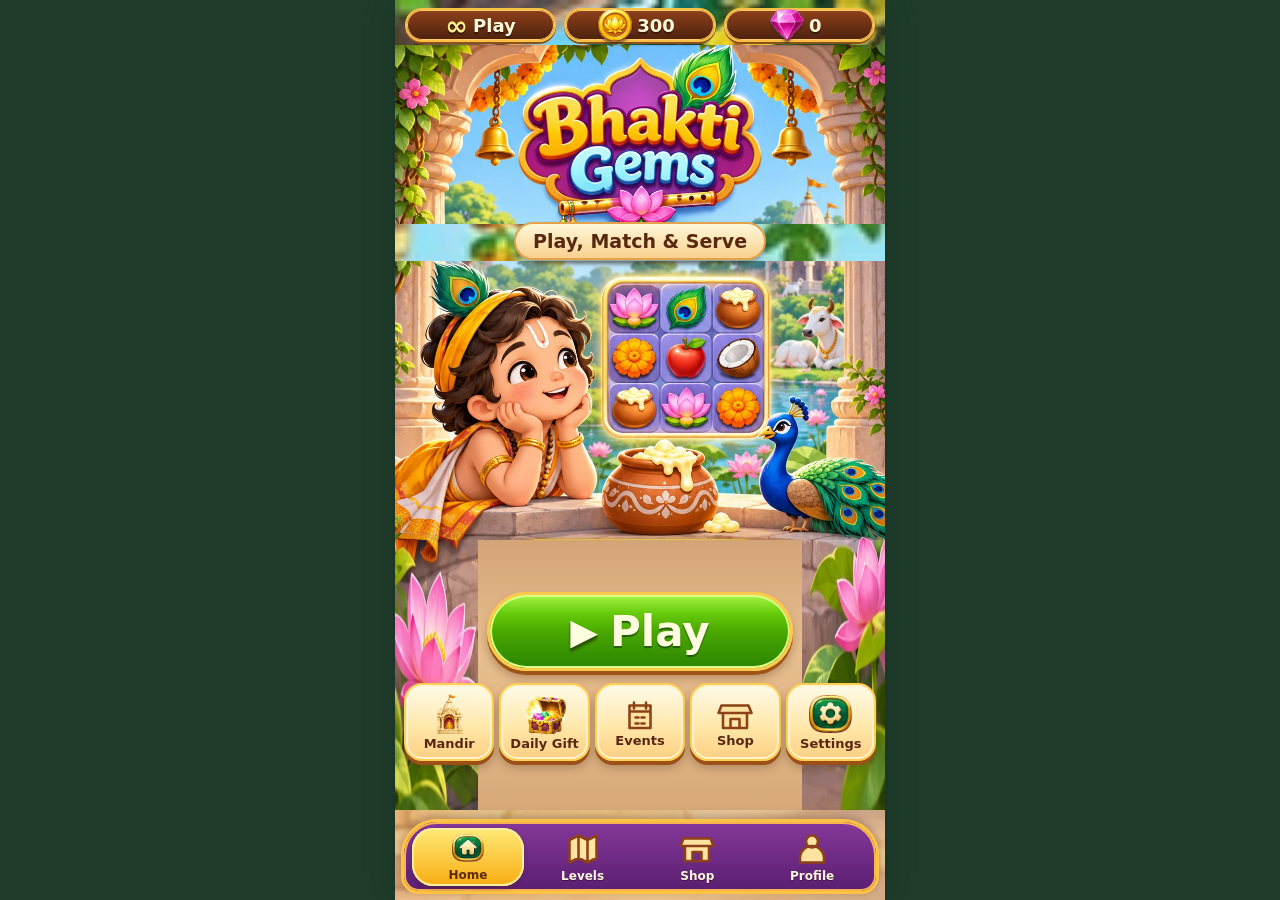
==== commit 365d0a0e: "Fix Mandir layering, deity visibility, transparent PNG paths and mobile catalog" ====
--- a/index.html
+++ b/index.html
@@ -1,4 +1,4 @@
-<!doctype html><html lang="en"><head><meta charset="utf-8"><meta name="viewport" content="width=device-width,initial-scale=1,viewport-fit=cover"><meta name="theme-color" content="#69217e"><meta name="description" content="Bhakti Gems: a joyful devotional match-three puzzle game. Play, match and serve."><link rel="manifest" href="manifest.webmanifest"><link rel="icon" href="icon.svg"><link rel="stylesheet" href="game.css?v=2.3"><title>Bhakti Gems – Play, Match &amp; Serve</title><style>#startup{position:relative;margin:20vh auto 0;text-align:center;width:88%;max-width:360px;padding:22px;background:#fff3d1;border:3px solid #ffbf40;border-radius:24px;color:#542713}#startup img{width:78%;margin:auto}#startup p{font-size:15px}#startup button{width:100%;margin-top:10px}.startup-error{white-space:pre-wrap;overflow-wrap:anywhere;font-size:12px}</style><style>
+<!doctype html><html lang="en"><head><meta charset="utf-8"><meta name="viewport" content="width=device-width,initial-scale=1,viewport-fit=cover"><meta name="theme-color" content="#69217e"><meta name="description" content="Bhakti Gems: a joyful devotional match-three puzzle game. Play, match and serve."><link rel="manifest" href="manifest.webmanifest"><link rel="icon" href="icon.svg"><link rel="stylesheet" href="game.css?v=2.4"><title>Bhakti Gems – Play, Match &amp; Serve</title><style>#startup{position:relative;margin:20vh auto 0;text-align:center;width:88%;max-width:360px;padding:22px;background:#fff3d1;border:3px solid #ffbf40;border-radius:24px;color:#542713}#startup img{width:78%;margin:auto}#startup p{font-size:15px}#startup button{width:100%;margin-top:10px}.startup-error{white-space:pre-wrap;overflow-wrap:anywhere;font-size:12px}</style><style>
 /* 2.3 stable mobile board and responsive map */
 .app{width:100%;max-width:490px;min-width:0;min-height:100vh;min-height:100dvh}
 #screen{width:100%;min-width:0;max-width:100%;padding-bottom:90px}
@@ -26,6 +26,25 @@
 @keyframes gemSpark{from{transform:translate(-50%,-50%) scale(1);opacity:1}to{transform:translate(calc(-50% + var(--dx)),calc(-50% + var(--dy))) scale(.2);opacity:0}}
 @media(max-height:700px){.app[data-page="game"] .board-wrap{width:min(96%,430px,calc((100dvh - 220px)*.875))}.objective-row{margin-top:3px}.boosters{margin-top:4px}.game-foot{padding-bottom:4px}}
 @media(prefers-reduced-motion:reduce){.tile .spark{display:none}}
+</style><style>
+.tile:not(.has-power) .piece{opacity:1}.tile.has-power .piece{opacity:0}.tile .power[hidden]{display:none!important}.tile .piece,.tile .power{pointer-events:none}
+</style><style>
+/* Mandir scene: anchored decorations and clear altar. */
+.mandir-stage{aspect-ratio:1.05;isolation:isolate;background-position:center;}
+.mandir-stage .deity{left:50%;top:49%;width:34%;height:44%;z-index:3;box-shadow:none;filter:drop-shadow(0 2px 4px #7a3e2355)}
+.mandir-stage .placed{z-index:4;filter:drop-shadow(0 3px 2px #53342055);height:auto;max-height:var(--size);object-fit:contain;pointer-events:none}
+.mandir-stage .placed[data-slot="3"]{top:12%!important;width:46%!important;max-height:22%;object-fit:fill;z-index:2}
+.mandir-stage .placed[data-slot="13"]{z-index:1;width:70%!important;max-height:48%;top:28%!important}
+.mandir-stage .placed[data-slot="0"]{z-index:5}
+.mandir-stage .placed[data-slot="6"]{max-height:26%}
+.mandir-stage .placed[data-slot="7"]{z-index:1}
+.mandir-stage .placed[data-slot="9"]{z-index:2}
+.catalog-tabs{scrollbar-width:none;gap:5px;padding:8px 1px 11px;overscroll-behavior-x:contain}
+.catalog-tabs::-webkit-scrollbar{display:none}
+.catalog-tabs button{flex:0 0 auto;min-height:40px;padding:7px 12px}
+.app[data-page="mandir"] .catalog .item img{width:100%;height:84px;object-fit:contain;object-position:center}
+.app[data-page="mandir"] .catalog .item{min-width:0}
+.app[data-page="mandir"] #screen{padding-bottom:110px}
 </style></head><body><div id="app" class="app" data-page="home"><div class="scene" aria-hidden="true"></div><header id="resources" class="resources"></header><main id="screen"><section id="startup" role="status"><img src="assets/reference/brand.webp" alt="Bhakti Gems"><h2>Bhakti Gems</h2><p id="boot-message">Starting the game…</p><button id="boot-retry" type="button" style="display:none">Reload game</button><p id="boot-error" class="startup-error"></p></section></main><nav id="nav" class="nav" aria-label="Game navigation"></nav><div id="particles" aria-hidden="true"></div></div><div id="modal"></div><div id="toast" role="status" aria-live="polite"></div><noscript>This game needs JavaScript.</noscript><script>(function(){var retry=document.getElementById('boot-retry');retry.onclick=function(){var reload=function(){location.replace(location.pathname+'?refresh='+Date.now())};try{if(navigator.serviceWorker){navigator.serviceWorker.getRegistrations().then(function(rs){return Promise.all(rs.map(function(r){return r.unregister()}))}).then(reload,reload);return}}catch(e){}reload()};window.__bhaktiFail=function(e){if(window.__bhaktiReady)return;var panel=document.getElementById('startup');if(!panel){panel=document.createElement('section');panel.id='startup';panel.innerHTML='<h2>Bhakti Gems</h2><p id="boot-message"></p><button id="boot-retry" type="button">Reload game</button><p id="boot-error" class="startup-error"></p>';document.getElementById('screen').replaceChildren(panel);document.getElementById('boot-retry').onclick=retry.onclick}document.getElementById('boot-message').textContent='The game could not start. Tap Reload game.';document.getElementById('boot-retry').style.display='block';document.getElementById('boot-error').textContent=e?String(e.message||e).slice(0,180):''};window.addEventListener('error',function(e){window.__bhaktiFail(e.error||e.message)});setTimeout(function(){if(!window.__bhaktiReady)window.__bhaktiFail('Startup timeout')},4500)})();</script><script>/* Bhakti Gems: independent match-three rules. No browser dependencies. */
 (function(root,factory){const E=factory();if(typeof module==='object'&&module.exports)module.exports=E;else root.BGEngine=E})(typeof globalThis==='object'?globalThis:this,()=>{
 'use strict';const W=7,H=8,N=W*H,K=6;const range=n=>Array.from({length:n},(_,i)=>i);const rand=(rng=Math.random)=>Math.floor(rng()*K);const adjacent=(a,b)=>Number.isInteger(a)&&Number.isInteger(b)&&a>=0&&b>=0&&a<N&&b<N&&Math.abs(a%W-b%W)+Math.abs(Math.floor(a/W)-Math.floor(b/W))===1;function swapArray(b,a,c){[b[a],b[c]]=[b[c],b[a]]}function runs(b){let out=[];for(let r=0;r<H;r++)for(let c=0;c<W;){let z=c+1;while(z<W&&b[r*W+z]===b[r*W+c])z++;if(z-c>=3&&b[r*W+c]>=0)out.push({axis:'row',cells:range(z-c).map(i=>r*W+c+i)});c=z}for(let c=0;c<W;c++)for(let r=0;r<H;){let z=r+1;while(z<H&&b[z*W+c]===b[r*W+c])z++;if(z-r>=3&&b[r*W+c]>=0)out.push({axis:'col',cells:range(z-r).map(i=>(r+i)*W+c)});r=z}return out}
@@ -51,13 +70,14 @@
 const pieces=['lotus','feather','pot','marigold','apple','coconut'];const pieceArt=[S+'lotus',S+'peacock-feather',S+'butter-pot',S+'marigold',X+'apple',S+'coconut'];const names=['lotus','feather','butter','marigold','apple','coconut'];const powerArt={row:S+'rocket',col:S+'cross',rainbow:S+'rainbow',burst:S+'bomb'};const chapters=['gokul','vrindavan','govardhan','yamuna','mathura'];const chapterArt=chapters.map(x=>X+x);
 const dictionary={
 play:['Play','खेलें','खेळा'],continuePlay:['Continue','जारी रखें','पुढे खेळा'],home:['Home','होम','मुख्यपृष्ठ'],levels:['Levels','स्तर','पातळ्या'],shop:['Shop','दुकान','दुकान'],profile:['Profile','प्रोफ़ाइल','प्रोफाइल'],mandir:['Mandir','मंदिर','मंदिर'],daily:['Daily Gift','दैनिक उपहार','रोजची भेट'],events:['Events','उत्सव','उत्सव'],settings:['Settings','सेटिंग्स','सेटिंग्ज'],tag:['Play, Match & Serve','खेलें, मिलाएँ और सेवा करें','खेळा, जुळवा आणि सेवा करा'],free:['Unlimited play','असीमित खेल','अमर्याद खेळ'],coins:['Coins','सिक्के','नाणी'],gems:['Gems','रत्न','रत्ने'],chapter:['Chapter','अध्याय','अध्याय'],level:['Level','स्तर','पातळी'],gokul:['Gokul','गोकुल','गोकुळ'],vrindavan:['Vrindavan','वृंदावन','वृंदावन'],govardhan:['Govardhan','गोवर्धन','गोवर्धन'],yamuna:['Yamuna','यमुना','यमुना'],mathura:['Mathura','मथुरा','मथुरा'],previous:['Previous','पिछला','मागील'],next:['Next','अगला','पुढील'],locked:['Locked','बंद','बंद'],moves:['Moves','चालें','चाली'],score:['Score','अंक','गुण'],objective:['Objective','लक्ष्य','उद्दिष्ट'],collect:['Collect','इकट्ठा करें','गोळा करा'],clear:['Clear','हटाएँ','काढा'],lotus:['Lotus','कमल','कमळ'],feather:['Peacock feather','मोर पंख','मोरपीस'],butter:['Butter pot','माखन मटकी','लोण्याचे मडके'],marigold:['Marigold','गेंदा','झेंडू'],apple:['Apple','सेब','सफरचंद'],coconut:['Coconut','नारियल','नारळ'],grass:['Garden patches','बगीचे की क्यारियाँ','बागेचे तुकडे'],hammer:['Hammer','हथौड़ा','हातोडा'],shuffle:['Shuffle','फेरबदल','फेरबदल'],extra:['Extra moves','अतिरिक्त चालें','अतिरिक्त चाली'],hint:['Hint','संकेत','सूचना'],pause:['Pause','रोकें','थांबा'],paused:['Paused','खेल रुका है','खेळ थांबला'],resume:['Resume','जारी रखें','पुन्हा सुरू करा'],replay:['Replay','फिर खेलें','पुन्हा खेळा'],nextLevel:['Next Level','अगला स्तर','पुढील पातळी'],win:['Level Complete!','स्तर पूरा!','पातळी पूर्ण!'],lose:['Try Again!','फिर प्रयास करें!','पुन्हा प्रयत्न करा!'],out:['Out of moves','चालें समाप्त','चाली संपल्या'],encourage:['Every try is a chance to learn.','हर प्रयास सीखने का अवसर है।','प्रत्येक प्रयत्न म्हणजे शिकण्याची संधी.'],remaining:['Still to collect','बाकी लक्ष्य','उरलेले उद्दिष्ट'],rewards:['Rewards Gained','प्राप्त पुरस्कार','मिळालेले बक्षीस'],newHigh:['New High Score!','नया सर्वोच्च अंक!','नवीन सर्वोच्च गुण!'],complete:['Complete','पूर्ण','पूर्ण'],wonderful:['Wonderful!','बहुत बढ़िया!','खूप छान!'],combo:['Combo','कॉम्बो','कॉम्बो'],noBooster:['No booster available. Earn coins in the game.','बूस्टर नहीं है। खेल में सिक्के कमाएँ।','बूस्टर नाही. खेळात नाणी मिळवा.'],noCoins:['Not enough coins yet.','अभी पर्याप्त सिक्के नहीं हैं।','अजून पुरेशी नाणी नाहीत.'],tapHammer:['Tap any tile to clear it.','हटाने के लिए किसी टाइल को चुनें।','काढण्यासाठी कोणतीही टाइल निवडा.'],cancelled:['Hammer cancelled.','हथौड़ा रद्द।','हातोडा रद्द.'],refreshed:['New moves available!','नई चालें उपलब्ध!','नवीन चाली उपलब्ध!'],instructions:['Swipe or tap two adjacent pieces to match 3.','तीन समान वस्तुएँ मिलाने के लिए पास की दो टाइलें बदलें।','तीन समान वस्तू जुळवण्यासाठी शेजारच्या टाइल्स बदला.'],tutorial:['Match 3 of the same objects. Four or five make special powers!','तीन समान वस्तुएँ मिलाएँ। चार या पाँच से विशेष शक्ति बनती है!','तीन समान वस्तू जुळवा. चार किंवा पाचने विशेष शक्ती मिळते!'],tutorialGarden:['Match on green patches to clear the garden.','हरी क्यारियों पर वस्तुएँ मिलाकर बगीचा साफ करें।','हिरव्या तुकड्यांवर वस्तू जुळवून बाग स्वच्छ करा.'],gotIt:['Got it','समझ गया','समजले'],decorate:['Decorate','सजाएँ','सजवा'],decorations:['Decorations','सजावट','सजावट'],garden:['Garden','बगीचा','बाग'],lamps:['Lamps','दीपक','दिवे'],garlands:['Garlands','मालाएँ','हार'],items:['Items','वस्तुएँ','वस्तू'],all:['All','सभी','सर्व'],apply:['Apply','लगाएँ','लावा'],applied:['Applied','लगाया गया','लावले'],remove:['Remove','हटाएँ','काढा'],save:['Save','सहेजें','जतन करा'],reset:['Reset','रीसेट','रीसेट'],saved:['Mandir saved!','मंदिर सहेजा गया!','मंदिर जतन झाले!'],resetConfirm:['Remove all decorations? You keep your unlocked items.','सभी सजावट हटाएँ? आपकी प्राप्त वस्तुएँ सुरक्षित रहेंगी।','सर्व सजावट काढायची? मिळवलेल्या वस्तू राहतील.'],cancel:['Cancel','रद्द करें','रद्द करा'],confirm:['Confirm','पुष्टि करें','निश्चित करा'],decorHelp:['Earn coins in puzzles and decorate your mandir. All items are virtual.','पहेलियाँ खेलकर सिक्के कमाएँ और मंदिर सजाएँ। सभी वस्तुएँ आभासी हैं।','कोडी खेळून नाणी मिळवा आणि मंदिर सजवा. सर्व वस्तू आभासी आहेत.'],peacockCrest:['Peacock crest','मोर पंख सजावट','मोरपीस सजावट'],bells:['Temple bells','मंदिर घंटियाँ','मंदिराच्या घंटा'],lotusLamp:['Lotus lamp','कमल दीप','कमळ दीप'],flowerGarland:['Flower garland','फूलों की माला','फुलांचा हार'],butterPot:['Butter pot','माखन मटकी','लोण्याचे मडके'],tulsi:['Tulsi plant','तुलसी पौधा','तुळशीचे रोप'],swing:['Festival swing','उत्सव झूला','उत्सव झोका'],flowerTree:['Flower tree','फूलों का पेड़','फुलांचे झाड'],flowerBush:['Flower bush','फूलों की झाड़ी','फुलांचे झुडूप'],fence:['Garden fence','बगीचे की बाड़','बागेचे कुंपण'],calf:['Calf','बछड़ा','वासरू'],cow:['Cow','गाय','गाय'],peacock:['Peacock','मोर','मोर'],flowerArch:['Flower arch','फूलों का तोरण','फुलांचे तोरण'],rock:['Garden stone','बगीचे का पत्थर','बागेचा दगड'],conch:['Conch decoration','शंख सजावट','शंख सजावट'],fruit:['Fruit basket','फलों की टोकरी','फळांची टोपली'],brassLamp:['Brass lamp','पीतल का दीप','पितळी दिवा'],mandirModel:['Temple ornament','मंदिर सजावट','मंदिर सजावट'],boosters:['Boosters','बूस्टर','बूस्टर'],shopHelp:['Use coins earned by playing. No real-money purchases.','खेल में कमाए सिक्के उपयोग करें। असली पैसे से खरीद नहीं।','खेळात मिळवलेली नाणी वापरा. खऱ्या पैशांची खरेदी नाही.'],hammerDesc:['Clear any single piece','कोई एक वस्तु हटाएँ','कोणतीही एक वस्तू काढा'],shuffleDesc:['Make a fresh board','नया बोर्ड बनाएँ','नवीन बोर्ड तयार करा'],extraDesc:['Add 5 moves','5 अतिरिक्त चालें','5 अतिरिक्त चाली'],owned:['Owned','उपलब्ध','उपलब्ध'],purchased:['Booster added!','बूस्टर जुड़ा!','बूस्टर मिळाला!'],dailyTitle:['Daily Seva Gift','दैनिक सेवा उपहार','दैनिक सेवा भेट'],dailyHelp:['A little gift whenever you visit. Missed days never reset your rewards.','हर बार आने पर छोटा उपहार। छूटे दिन पुरस्कार रीसेट नहीं करते।','भेट दिल्यावर छोटी भेट. एखादा दिवस चुकला तरी बक्षिसे रीसेट होत नाहीत.'],day:['Day','दिन','दिवस'],claim:['Claim gift','उपहार लें','भेट घ्या'],claimed:['Claimed today','आज ले लिया','आज घेतले'],giftAdded:['Gift collected!','उपहार मिल गया!','भेट मिळाली!'],festival:['Festival Seva','उत्सव सेवा','उत्सव सेवा'],festivalName:['Flower garden challenge','फूलों के बगीचे की चुनौती','फुलांच्या बागेचे आव्हान'],festivalHelp:['Complete 5 new levels to earn a garden reward. No deadline.','बगीचे का उपहार पाने के लिए 5 नए स्तर पूरे करें। कोई समय सीमा नहीं।','बागेचे बक्षीस मिळवण्यासाठी 5 नवीन पातळ्या पूर्ण करा. वेळेची मर्यादा नाही.'],festivalDone:['Festival reward collected','उत्सव पुरस्कार मिल गया','उत्सव बक्षीस मिळाले'],claimEvent:['Claim reward','पुरस्कार लें','बक्षीस घ्या'],sound:['Sound effects','ध्वनि प्रभाव','ध्वनी प्रभाव'],music:['Background music','पृष्ठभूमि संगीत','पार्श्वसंगीत'],motion:['Visual effects','दृश्य प्रभाव','दृश्य प्रभाव'],language:['Language','भाषा','भाषा'],on:['On','चालू','चालू'],off:['Off','बंद','बंद'],privacy:['No account, ads or real-money purchases. Your game progress stays on this device.','कोई खाता, विज्ञापन या असली पैसे की खरीद नहीं। आपकी प्रगति इसी उपकरण पर रहती है।','खाते, जाहिराती किंवा खऱ्या पैशांची खरेदी नाही. प्रगती याच उपकरणावर राहते.'],offline:['Works offline after first load','पहली बार खुलने के बाद ऑफलाइन चलता है','पहिल्यांदा उघडल्यानंतर ऑफलाइन चालतो'],completed:['Levels completed','पूरे स्तर','पूर्ण पातळ्या'],totalStars:['Total stars','कुल सितारे','एकूण तारे'],bestScore:['Best score','सर्वोच्च अंक','सर्वोच्च गुण'],collection:['Collection','संग्रह','संग्रह'],story:['Seva story','सेवा कथा','सेवा कथा'],story1:['Offer flowers with love and care.','प्रेम और ध्यान से फूल अर्पित करें।','प्रेमाने आणि काळजीने फुले अर्पण करा.'],story2:['Care for cows and all living beings with kindness.','गायों और सभी जीवों की दया से देखभाल करें।','गायी आणि सर्व जीवांची दयाळूपणे काळजी घ्या.'],story3:['Share prasadam with others and bring joy.','दूसरों के साथ प्रसाद बाँटें और आनंद फैलाएँ।','इतरांसोबत प्रसाद वाटा आणि आनंद पसरवा.'],story4:['Keep the gardens and river surroundings clean.','बगीचों और नदी के आसपास स्वच्छता रखें।','बाग आणि नदीचा परिसर स्वच्छ ठेवा.'],story5:['Sing, listen and serve together with gratitude.','कृतज्ञता से साथ गाएँ, सुनें और सेवा करें।','कृतज्ञतेने एकत्र गा, ऐका आणि सेवा करा.'],finished:['All chapters complete!','सभी अध्याय पूरे!','सर्व अध्याय पूर्ण!'],back:['Back','वापस','मागे'],error:['The board was recovered. Try another move.','बोर्ड ठीक हो गया। दूसरी चाल चलें।','बोर्ड पुन्हा तयार झाला. दुसरी चाल करा.'],storage:['Progress could not be saved on this device.','इस उपकरण पर प्रगति सहेजी नहीं जा सकी।','या उपकरणावर प्रगती जतन झाली नाही.'],confirmReplay:['Restart this level?','इस स्तर को फिर शुरू करें?','ही पातळी पुन्हा सुरू करायची?'],confirmExit:['Your current game will be saved.','वर्तमान खेल सहेजा जाएगा।','सध्याचा खेळ जतन होईल.'],keepPlaying:['Keep playing','खेलते रहें','खेळत राहा'],privacyTitle:['Your progress','आपकी प्रगति','तुमची प्रगती'],version:['Version','संस्करण','आवृत्ती'],howTo:['How to play','कैसे खेलें','कसे खेळायचे'],special:['Special piece','विशेष वस्तु','विशेष वस्तू'],close:['Close','बंद करें','बंद करा'],rewardShop:['Seva supplies','सेवा सामग्री','सेवा साहित्य'],scoreLabel:['Points','अंक','गुण'],menu:['Menu','मेनू','मेनू'],new:['New','नया','नवीन'],notAvailable:['Not available','उपलब्ध नहीं','उपलब्ध नाही']};
-const decor=[['peacockCrest',S+'peacock-feather',120,'decorations',50,12,22],['bells',X+'bell',100,'decorations',22,31,17],['lotusLamp',S+'rainbow-lotus',150,'lamps',76,77,22],['flowerGarland',D+'garland',120,'garlands',50,26,50],['butterPot',S+'butter-pot',80,'items',30,86,24],['tulsi',D+'tulsi',100,'garden',15,79,24],['swing',D+'swing',250,'decorations',80,53,32],['flowerTree',D+'flower-tree',200,'garden',82,28,38],['flowerBush',D+'flower-bush',90,'garden',15,62,25],['fence',D+'fence',100,'garden',50,95,44],['calf',D+'calf',180,'items',75,89,25],['cow',D+'cow',240,'items',18,87,30],['peacock',D+'peacock',200,'items',90,72,25],['flowerArch',D+'flower-arch',250,'garlands',50,47,72],['rock',D+'rock',60,'garden',83,93,20],['conch',X+'conch',120,'items',63,85,15],['fruit',S+'fruit-plate',100,'items',50,82,19],['brassLamp',D+'lamp',140,'lamps',22,72,22],['mandirModel',D+'mandir',260,'decorations',87,16,20]];
+const decor=[["peacockCrest","sprites/peacock-feather",120,"decorations",50,8,12],["bells","extras/bell",100,"decorations",19,23,13],["lotusLamp","sprites/rainbow-lotus",150,"lamps",73,79,15],["flowerGarland","decor/garland",120,"garlands",50,11,47],["butterPot","sprites/butter-pot",80,"items",35,87,16],["tulsi","decor/tulsi",100,"garden",12,75,16],["swing","decor/swing",250,"decorations",82,60,22],["flowerTree","decor/flower-tree",200,"garden",87,37,24],["flowerBush","decor/flower-bush",90,"garden",14,63,16],["fence","decor/fence",100,"garden",50,96,36],["calf","decor/calf",180,"items",71,89,14],["cow","decor/cow",240,"items",13,88,19],["peacock","decor/peacock",200,"items",91,88,15],["flowerArch","decor/flower-arch",250,"garlands",50,27,70],["rock","decor/rock",60,"garden",89,96,12],["conch","extras/conch",120,"items",60,86,11],["fruit","sprites/fruit-plate",100,"items",49,89,14],["brassLamp","decor/lamp",140,"lamps",23,63,13],["mandirModel","decor/mandir",260,"decorations",89,16,13]];
 const boostArt=[S+'hammer',S+'shuffle',S+'banner-scroll'];const boostKeys=['hammer','shuffle','extra'];const boostPrices=[80,60,100];
 const defaults=()=>({version:2,coins:300,gems:0,unlocked:1,stars:{},scores:{},boost:[2,2,1],owned:[],placed:[],day:0,lastDay:'',eventClaimed:false,sound:true,music:false,motion:!(typeof window.matchMedia==='function'&&window.matchMedia('(prefers-reduced-motion: reduce)').matches),lang:'en',active:null,tutorial:false,gardenTutorial:false});
 function saneNum(x,d,max=1e9){return Number.isFinite(x)&&x>=0?Math.min(max,Math.floor(x)):d}function readSave(){let d=defaults();try{const n=localStorage.getItem('bg-v2'),old=localStorage.getItem('bg-v1');let x=JSON.parse(n||old||'{}');if(!x||typeof x!=='object')return d;d.coins=saneNum(x.coins,300);d.gems=saneNum(x.gems,0);d.unlocked=Math.max(1,saneNum(x.unlocked,1,100));d.day=saneNum(x.day,0);d.lastDay=typeof x.lastDay==='string'?x.lastDay:'';for(const l of E.range(100).map(i=>i+1)){let s=saneNum(x.stars?.[l],0,3);if(s)d.stars[l]=s;let v=saneNum(x.scores?.[l],0);if(v)d.scores[l]=v}d.boost=d.boost.map((v,i)=>saneNum(x.boost?.[i],v,999));d.owned=Array.isArray(x.owned)?[...new Set(x.owned.filter(i=>Number.isInteger(i)&&i>=0&&i<decor.length))]:[];if(!n&&old){const ids=[3,1,2,5,0,8,4,6];if(Array.isArray(x.owned))d.owned=[...new Set(x.owned.map(i=>ids[i]).filter(Number.isInteger))];if(Array.isArray(x.placed))x.placed=x.placed.map(i=>ids[i]).filter(Number.isInteger)}d.placed=Array.isArray(x.placed)?[...new Set(x.placed.filter(i=>d.owned.includes(i)))]:[];for(const k of ['eventClaimed','sound','music','motion','tutorial','gardenTutorial'])if(typeof x[k]==='boolean')d[k]=x[k];if(['en','hi','mr'].includes(x.lang))d.lang=x.lang;if(E.valid(x.active)&&x.active.level<=d.unlocked)d.active=x.active;return d}catch{return d}}
 let state=readSave(),page='home',chapter=Math.floor((state.unlocked-1)/20),filter='all',game=null,selected=-1,busy=false,paused=false,hammer=false,modalType='',audio=null,musicTimer=null,musicStep=0,toastTimer=null,gesture=null,suppress=0;const tr=k=>dictionary[k]?.[['en','hi','mr'].indexOf(state.lang)]??k;const fmt=n=>Number(n).toLocaleString(state.lang==='en'?'en-IN':state.lang==='hi'?'hi-IN':'mr-IN');const deep=o=>JSON.parse(JSON.stringify(o));const wait=ms=>new Promise(r=>setTimeout(r,state.motion?ms:0));
 function persist(){try{localStorage.setItem('bg-v2',JSON.stringify(state));return true}catch{toast(tr('storage'));return false}}
-function pic(src,cls='',alt=''){return '<img class="'+cls+'" src="assets/'+src+'.webp" alt="'+alt+'" draggable="false" decoding="async">'}
+const pngAssets=new Set(["decor/calf","decor/cow","decor/fence","decor/flower-arch","decor/flower-bush","decor/flower-tree","decor/garland","decor/krishna-calf","decor/krishna-happy","decor/krishna-prayer","decor/krishna-smile","decor/krishna-surprised","decor/krishna-thumbs-up","decor/lamp","decor/mandir","decor/peacock","decor/rock","decor/swing","decor/tulsi","extras/bell","extras/conch","sprites/peacock-feather","sprites/rainbow-lotus","sprites/butter-pot","sprites/fruit-plate"]);const assetPath=src=>'assets/'+src+(pngAssets.has(src)?'.png':'.webp');
+function pic(src,cls='',alt=''){return '<img class="'+cls+'" src="'+assetPath(src)+'" alt="'+alt+'" draggable="false" decoding="async">'}
 function glyph(name){const paths={calendar:'M5 5h14v15H5z M5 9h14 M8 3v4 M16 3v4 M9 13h2 M13 13h2 M9 17h2 M13 17h2',map:'M3 6l6-3 6 3 6-3v15l-6 3-6-3-6 3z M9 3v15 M15 6v15',shop:'M4 10v10h16V10 M3 5h18l2 5H1z M9 20v-6h6v6',profile:'M12 11a4 4 0 1 0 0-8 4 4 0 0 0 0 8 M4 21v-3a8 8 0 0 1 16 0v3z',heart:'M12 21S1 14 1 7a6 6 0 0 1 11-3 6 6 0 0 1 11 3c0 7-11 14-11 14z',hint:'M9 18h6 M9 22h6 M8 15a7 7 0 1 1 8 0l-1 2H9z',plus:'M12 3v18 M3 12h18'};return '<svg aria-hidden="true" viewBox="0 0 24 24" width="36" height="36" fill="#ffe3a0" stroke="#8c4118" stroke-width="1.7" stroke-linecap="round" stroke-linejoin="round"><path d="'+(paths[name]||paths.plus)+'"/></svg>'}
 function ribbon(label,cls=''){return '<div class="ribbon '+cls+'">'+tr(label)+'</div>'}function button(label,act,cls='',extra='',icon=''){return '<button class="'+cls+'" data-action="'+act+'" '+extra+'>'+icon+tr(label)+'</button>'}function ib(label,act,src){return '<button class="iconbtn" aria-label="'+tr(label)+'" title="'+tr(label)+'" data-action="'+act+'">'+pic(src)+'</button>'}function wide(label,act,cls='green',icon=''){return button(label,act,'wide '+cls,'',icon)}function top(label){return '<div class="top">'+ib('back','home',S+'button-back')+ribbon(label)+ib('settings','settings',S+'button-settings')+'</div>'}
 function toast(msg){clearTimeout(toastTimer);$('toast').className='toast';$('toast').textContent=msg;toastTimer=setTimeout(()=>{$('toast').textContent=''},2200)}
@@ -68,21 +88,21 @@
 function renderNav(){nav.classList.toggle('hidden',page==='game');const tabs=[['home',S+'button-home'],['levels','map'],['shop','shop'],['profile','profile']];nav.innerHTML=tabs.map(([key,i])=>'<button aria-current="'+(key===page?'page':'false')+'" data-action="'+key+'" class="'+(key===page?'active':'')+'">'+(i.includes('/')?pic(i):glyph(i))+'<span>'+tr(key)+'</span></button>').join('')}
 function show(p,scroll=true){if(busy)return;closeModal();paused=false;selected=-1;hammer=false;page=p;app.dataset.page=p;document.documentElement.lang=state.lang;document.documentElement.classList.toggle('no-motion',!state.motion);resourceBar();renderNav();let h='';if(p==='home'){h=pic(R+'home-header','brand-home','Bhakti Gems')+'<div class="tagline">'+tr('tag')+'</div>'+pic(R+'home-hero','home-hero')+'<div class="home-actions"><button class="green play" data-action="play"><span class="triangle">▶</span>'+tr(state.active?'continuePlay':'play')+'</button><div class="quick">'+[['mandir',D+'mandir'],['daily',X+'reward-chest'],['events','calendar'],['shop','shop'],['settings',S+'button-settings']].map(([k,i])=>'<button data-action="'+(k==='daily'?'events':k)+'">'+(i.includes('/')?pic(i):glyph(i))+'<span>'+tr(k)+'</span></button>').join('')+'</div></div>'}
 else if(p==='levels'){h=top('levels')+'<div class="chapters">'+chapters.map((k,i)=>button(k,'chapter:'+i,i===chapter?'purple':'')).join('')+'</div>'+ribbon('chapter')+'<div class="tagline" style="text-align:center;margin:9px auto 12px;width:max-content">'+(chapter+1)+' · '+tr(chapters[chapter])+'</div>'+mapMarkup()+'<div class="chapter-footer">'+button('previous','chapter:'+(chapter-1),'',''+(chapter===0?'disabled':''))+button('next','chapter:'+(chapter+1),'',''+(chapter===4?'disabled':''))+'</div>'}
-else if(p==='mandir'){h=top('mandir')+'<div class="mandir-stage" aria-label="'+tr('mandir')+'">'+pic(R+'deity','deity')+state.placed.map(i=>{const d=decor[i];return '<img class="placed" src="assets/'+d[1]+'.webp" alt="'+tr(d[0])+'" style="left:'+d[4]+'%;top:'+d[5]+'%;--size:'+d[6]+'%">'}).join('')+'</div><div class="catalog-tabs">'+['all','decorations','garden','lamps','garlands','items'].map(k=>button(k,'filter:'+k,filter===k?'purple':'')).join('')+'</div><div class="panel"><div class="catalog">'+decor.map((d,i)=>({d,i})).filter(({d})=>filter==='all'||d[3]===filter).map(({d,i})=>'<div class="item '+(state.placed.includes(i)?'applied':'')+'">'+pic(d[1])+'<span>'+tr(d[0])+'</span>'+(state.placed.includes(i)?'<span class="check">✓ '+tr('applied')+'</span>':'')+(state.owned.includes(i)?button(state.placed.includes(i)?'remove':'apply','decor:'+i,state.placed.includes(i)?'purple':'green'):button(fmt(d[2])+' '+tr('coins'),'decor:'+i,'green'))+'</div>').join('')+'</div><p class="muted">'+tr('decorHelp')+'</p><div class="chapter-footer">'+button('reset','resetDecor')+wide('save','saveDecor')+'</div></div>'}
+else if(p==='mandir'){h=top('mandir')+'<div class="mandir-stage" aria-label="'+tr('mandir')+'">'+pic(R+'deity','deity')+state.placed.map(i=>{const d=decor[i];return '<img class="placed" data-slot="'+i+'" src="'+assetPath(d[1])+'" alt="'+tr(d[0])+'" style="left:'+d[4]+'%;top:'+d[5]+'%;--size:'+d[6]+'%">'}).join('')+'</div><div class="catalog-tabs">'+['all','decorations','garden','lamps','garlands','items'].map(k=>button(k,'filter:'+k,filter===k?'purple':'')).join('')+'</div><div class="panel"><div class="catalog">'+decor.map((d,i)=>({d,i})).filter(({d})=>filter==='all'||d[3]===filter).map(({d,i})=>'<div class="item '+(state.placed.includes(i)?'applied':'')+'">'+pic(d[1])+'<span>'+tr(d[0])+'</span>'+(state.placed.includes(i)?'<span class="check">✓ '+tr('applied')+'</span>':'')+(state.owned.includes(i)?button(state.placed.includes(i)?'remove':'apply','decor:'+i,state.placed.includes(i)?'purple':'green'):button(fmt(d[2])+' '+tr('coins'),'decor:'+i,'green'))+'</div>').join('')+'</div><p class="muted">'+tr('decorHelp')+'</p><div class="chapter-footer">'+button('reset','resetDecor')+wide('save','saveDecor')+'</div></div>'}
 else if(p==='shop'){h=top('shop')+'<div class="panel">'+ribbon('boosters')+'<p class="muted">'+tr('shopHelp')+'</p><div class="catalog shop-grid">'+boostKeys.map((k,i)=>'<div class="item">'+(i===2?'<div style="position:relative;width:100%;height:68px">'+pic(boostArt[i])+'<b style="position:absolute;inset:18px 0 0;font-size:24px">+5</b></div>':pic(boostArt[i]))+'<span>'+tr(k)+'</span><span class="muted">'+tr(k+'Desc')+'<br>'+tr('owned')+': '+state.boost[i]+'</span>'+button(fmt(boostPrices[i])+' '+tr('coins'),'buy:'+i,'green')+'</div>').join('')+'</div></div><div class="panel">'+ribbon('rewardShop')+'<div class="catalog">'+[0,3,5,6].map(i=>'<div class="item">'+pic(decor[i][1])+'<span>'+tr(decor[i][0])+'</span>'+button('decorate','mandir','purple')+'</div>').join('')+'</div></div>'}
 else if(p==='events'){let today=dayKey(),claimed=state.lastDay===today,day=state.day%7,completed=Object.keys(state.stars).length,progress=Math.min(5,completed);h=top('events')+'<div class="panel">'+ribbon('dailyTitle')+'<p class="muted">'+tr('dailyHelp')+'</p><div class="catalog reward-days">'+E.range(7).map(i=>{let got=claimed&&day===0?true:i<day;return '<div class="item '+(!claimed&&i===day?'today':'')+'">'+tr('day')+' '+(i+1)+pic(i===6?X+'reward-chest':S+'coin')+'<span>'+ (got?'✓':fmt((i+1)*20))+'</span></div>'}).join('')+'</div>'+wide(claimed?'claimed':'claim','claim','green',pic(X+'reward-chest')).replace('data-action="claim"','data-action="claim" '+(claimed?'disabled':''))+'</div><div class="panel">'+ribbon('festival')+pic(B+'festival','event-art')+'<h3>'+tr('festivalName')+'</h3><p class="muted">'+tr('festivalHelp')+'</p><div class="stat">'+progress+' / 5<div class="meter" style="width:100%;margin:8px auto;--progress:'+(progress*20)+'%"></div></div>'+(state.eventClaimed?'<p>'+tr('festivalDone')+'</p>':progress===5?wide('claimEvent','claimEvent','green',pic(X+'reward-chest')):wide('play','play'))+'</div>'}
 else if(p==='settings'){h=top('settings')+'<div class="panel">'+['sound','music','motion'].map(k=>'<div class="switchrow"><span>'+tr(k)+'</span>'+button(state[k]?'on':'off','toggle:'+k,state[k]?'green':'')+'</div>').join('')+'<div class="switchrow"><label for="language">'+tr('language')+'</label><select id="language"><option value="en">English</option><option value="hi">हिन्दी</option><option value="mr">मराठी</option></select></div><p class="muted">'+tr('privacy')+'</p><p class="muted">'+tr('offline')+'</p>'+wide('howTo','help','purple')+'<p class="tiny muted">'+tr('version')+' 2.0</p></div>'}
 else if(p==='profile'){let completed=Object.keys(state.stars).length,stars=Object.values(state.stars).reduce((a,b)=>a+b,0);h=top('profile')+'<div class="panel"><div class="profile-row">'+pic(D+'krishna-prayer')+'<div><h2>Bhakti Gems</h2><p class="muted">'+tr('tag')+'</p></div></div><div class="stat-grid">'+[['completed',completed+'/100'],['totalStars',stars],['bestScore',Math.max(0,...Object.values(state.scores))],['collection',state.owned.length+'/'+decor.length]].map(([k,v])=>'<div class="stat">'+tr(k)+'<strong>'+v+'</strong></div>').join('')+'</div><p class="muted">'+tr('privacy')+'</p>'+wide('settings','settings')+'</div><div class="panel">'+ribbon('collection')+'<div class="catalog">'+pieceArt.map((a,i)=>'<div class="item">'+pic(a)+'<span>'+tr(names[i])+'</span></div>').join('')+'</div></div>'}
 else if(p==='game'){renderGameShell();return}
 screen.innerHTML=h;if(p==='settings')$('language').value=state.lang;if(scroll){window.scrollTo(0,0);if(p==='levels'){requestAnimationFrame(()=>{const current=screen.querySelector('.node.current');if(current)current.scrollIntoView({block:'center',inline:'nearest',behavior:'auto'})})}}}
-function mapMarkup(){const pts=E.range(20).map(i=>{let y=93-i*(86/19);let x=50+30*Math.sin((i/19)*Math.PI*3.55+1.1);return [x,y]});let path=pts.map(([x,y],i)=>(i?'L':'M')+(x*4.4).toFixed(1)+' '+(y*7.8).toFixed(1)).join(' ');let h='<div class="map"><svg viewBox="0 0 440 780" preserveAspectRatio="none" aria-hidden="true"><path d="'+path+'" fill="none" stroke="#b4783e" stroke-width="35" stroke-linecap="round" stroke-linejoin="round"/><path d="'+path+'" fill="none" stroke="#f4d092" stroke-width="29" stroke-linecap="round" stroke-linejoin="round"/><path d="'+path+'" fill="none" stroke="#e5b378" stroke-width="2" stroke-dasharray="8 9"/></svg>';h+='<img class="landmark" style="left:2%;top:1%" src="assets/'+chapterArt[chapter]+'.webp" alt=""><img class="landmark" style="right:1%;top:35%;width:27%" src="assets/'+D+'flower-tree.webp" alt=""><img class="landmark" style="left:1%;bottom:7%;width:26%" src="assets/'+D+'cow.webp" alt=""><img class="landmark" style="right:3%;bottom:1%;width:18%" src="assets/'+D+'peacock.webp" alt="">';h+=pts.map(([x,y],i)=>{let l=chapter*20+i+1,locked=l>state.unlocked,stars=state.stars[l]||0;return '<button aria-label="'+tr('level')+' '+l+(locked?' '+tr('locked'):'')+'" data-action="level:'+l+'" class="node '+(l===state.unlocked?'current':'')+'" style="left:'+x+'%;top:'+y+'%" '+(locked?'disabled':'')+'>'+(locked?pic(S+'lock','lock')+'<span class="locked-number">'+l+'</span>':l)+(stars?'<span class="mapstars">'+E.range(3).map(j=>pic(S+(j<stars?'star':'star-empty'))).join('')+'</span>':'')+'</button>'}).join('');return h+'</div>'}
+function mapMarkup(){const pts=E.range(20).map(i=>{let y=93-i*(86/19);let x=50+30*Math.sin((i/19)*Math.PI*3.55+1.1);return [x,y]});let path=pts.map(([x,y],i)=>(i?'L':'M')+(x*4.4).toFixed(1)+' '+(y*7.8).toFixed(1)).join(' ');let h='<div class="map"><svg viewBox="0 0 440 780" preserveAspectRatio="none" aria-hidden="true"><path d="'+path+'" fill="none" stroke="#b4783e" stroke-width="35" stroke-linecap="round" stroke-linejoin="round"/><path d="'+path+'" fill="none" stroke="#f4d092" stroke-width="29" stroke-linecap="round" stroke-linejoin="round"/><path d="'+path+'" fill="none" stroke="#e5b378" stroke-width="2" stroke-dasharray="8 9"/></svg>';h+='<img class="landmark" style="left:2%;top:1%" src="assets/'+chapterArt[chapter]+'.webp" alt=""><img class="landmark" style="right:1%;top:35%;width:27%" src="assets/'+D+'flower-tree.png" alt=""><img class="landmark" style="left:1%;bottom:7%;width:26%" src="assets/'+D+'cow.png" alt=""><img class="landmark" style="right:3%;bottom:1%;width:18%" src="assets/'+D+'peacock.png" alt="">';h+=pts.map(([x,y],i)=>{let l=chapter*20+i+1,locked=l>state.unlocked,stars=state.stars[l]||0;return '<button aria-label="'+tr('level')+' '+l+(locked?' '+tr('locked'):'')+'" data-action="level:'+l+'" class="node '+(l===state.unlocked?'current':'')+'" style="left:'+x+'%;top:'+y+'%" '+(locked?'disabled':'')+'>'+(locked?pic(S+'lock','lock')+'<span class="locked-number">'+l+'</span>':l)+(stars?'<span class="mapstars">'+E.range(3).map(j=>pic(S+(j<stars?'star':'star-empty'))).join('')+'</span>':'')+'</button>'}).join('');return h+'</div>'}
 function dayKey(){const d=new Date();return d.getFullYear()+'-'+String(d.getMonth()+1).padStart(2,'0')+'-'+String(d.getDate()).padStart(2,'0')}
 function snapshot(){if(game&&E.valid(game)){state.active=deep(game);persist()}}
 function start(level,resume=false){if(busy||level<1||level>100||level>state.unlocked)return;game=resume&&E.valid(state.active)&&state.active.level===level?deep(state.active):E.create(level);show('game');snapshot();if(E.won(game)||game.moves<=0){finish(E.won(game));return}if(!state.tutorial){paused=true;modal('tutorial',ribbon('howTo')+pic(D+'krishna-smile','story-art')+'<p>'+tr('tutorial')+'</p>'+wide('gotIt','tutorialDone'))}else if(game.originalMoss&&!state.gardenTutorial){paused=true;modal('tutorial',ribbon('howTo')+pic(X+'tulsi-leaves','story-art')+'<p>'+tr('tutorialGarden')+'</p>'+wide('gotIt','gardenDone'))}}
 function renderGameShell(){screen.innerHTML='<div class="game-head">'+pic(R+'brand','game-brand','Bhakti Gems')+ribbon(tr('level')+' '+game.level)+ib('pause','pause',S+'button-pause')+'</div><div class="hud"><div class="stat">'+tr('moves')+'<strong id="moves"></strong></div><div class="stat">'+tr('score')+'<div class="scorebody"><strong id="score"></strong><div class="meter" id="meter"></div></div></div></div><div class="objective-row">'+pic(R+'krishna-idle','mascot-game')+'<section class="panel objective">'+ribbon('objective')+'<div id="targets" class="targets"></div></section></div><div class="board-wrap"><div id="board" class="board" role="group" aria-label="'+tr('instructions')+'"></div></div><div id="boosters" class="boosters"></div><div class="game-foot"><span>'+tr('instructions')+'</span>'+button('hint','hint','')+'</div>';renderBoard();renderHUD();window.scrollTo(0,0)}
 function targetMarkup(g,remaining=true){let targets=Object.entries(remaining?g.targets:g.originalTargets);let h=targets.map(([k,v])=>'<div class="target" aria-label="'+tr(names[k])+' '+v+'">'+pic(pieceArt[k])+'<div><span class="target-label">'+tr('collect')+'</span><b class="'+(v===0?'done':'')+'">'+(v===0?'✓':v)+'</b></div></div>').join('');if(g.originalMoss){let v=remaining?g.moss.filter(Boolean).length:g.originalMoss;h+='<div class="target" aria-label="'+tr('grass')+' '+v+'">'+pic(X+'tulsi-leaves')+'<div><span class="target-label">'+tr('clear')+'</span><b class="'+(v===0?'done':'')+'">'+(v===0?'✓':v)+'</b></div></div>'}return h}
 function renderHUD(){if(page!=='game')return;$('moves').textContent=fmt(game.moves);$('score').textContent=fmt(game.score);$('meter').style.setProperty('--progress',Math.round(E.progress(game)*100)+'%');$('meter').innerHTML=E.range(3).map(i=>pic(S+(E.progress(game)>=(i+1)/3?'star':'star-empty'))).join('');$('targets').innerHTML=targetMarkup(game);$('boosters').innerHTML=boostKeys.map((k,i)=>'<button data-action="boost:'+i+'" class="'+(hammer&&i===0?'chosen':'')+'" aria-label="'+tr(k)+' '+state.boost[i]+'"><span class="count">'+state.boost[i]+'</span>'+(i===2?'<div style="position:relative">'+pic(boostArt[i])+'<b style="position:absolute;inset:10px 0 0;font-size:15px">+5</b></div>':pic(boostArt[i]))+tr(k)+'</button>').join('')}
-function renderBoard(drops={}){if(page!=='game')return;const b=$('board');const height=(b.clientHeight/8)||45;if(b.children.length!==E.N||!b.querySelector('[data-cell]')){b.innerHTML=E.range(E.N).map(i=>'<button class="tile" data-cell="'+i+'"><span class="moss"></span><img class="piece" alt="" draggable="false"><img class="power" alt="" draggable="false"></button>').join('')}for(let i=0;i<E.N;i++){const k=game.board[i],el=cell(i),m=el.querySelector('.moss'),im=el.querySelector('.piece'),power=el.querySelector('.power'),active=!!game.powers[i];el.className='tile'+(selected===i?' selected':'')+(active?' has-power':'');el.style.zIndex='';el.setAttribute('aria-label',tr(names[k])+(active?' '+tr('special'):'')+' '+(Math.floor(i/7)+1)+','+(i%7+1));el.setAttribute('aria-pressed',String(selected===i));m.hidden=!game.moss[i];const src='assets/'+pieceArt[k]+'.webp';if(im.getAttribute('src')!==src)im.src=src;im.className='piece';power.className='power';power.hidden=!active;if(active){const ps='assets/'+powerArt[game.powers[i]]+'.webp';if(power.getAttribute('src')!==ps)power.src=ps}for(const fx of el.querySelectorAll('.hit,.spark'))fx.remove();for(const sprite of [im,power]){sprite.style.transform='';sprite.style.transition='';sprite.style.setProperty('--from',(-height*(drops[i]||0))+'px');if(state.motion&&drops[i]&&!sprite.hidden){void sprite.offsetWidth;sprite.classList.add('drop')}}}b.classList.toggle('is-busy',busy)}
+function renderBoard(drops={}){if(page!=='game')return;const b=$('board');const height=(b.clientHeight/8)||45;if(b.children.length!==E.N||!b.querySelector('[data-cell]')){b.innerHTML=E.range(E.N).map(i=>'<button class="tile" data-cell="'+i+'"><span class="moss"></span><img class="piece" alt="" draggable="false"><img class="power" alt="" draggable="false"></button>').join('')}for(let i=0;i<E.N;i++){const k=game.board[i],el=cell(i),m=el.querySelector('.moss'),im=el.querySelector('.piece'),power=el.querySelector('.power'),active=!!game.powers[i];el.className='tile'+(selected===i?' selected':'')+(active?' has-power':'');el.style.zIndex='';el.setAttribute('aria-label',tr(names[k])+(active?' '+tr('special'):'')+' '+(Math.floor(i/7)+1)+','+(i%7+1));el.setAttribute('aria-pressed',String(selected===i));m.hidden=!game.moss[i];const src=assetPath(pieceArt[k]);if(im.getAttribute('src')!==src)im.src=src;im.className='piece';power.className='power';power.hidden=!active;if(active){const ps=assetPath(powerArt[game.powers[i]]);if(power.getAttribute('src')!==ps)power.src=ps}for(const fx of el.querySelectorAll('.hit,.spark'))fx.remove();for(const sprite of [im,power]){sprite.style.transform='';sprite.style.transition='';sprite.style.setProperty('--from',(-height*(drops[i]||0))+'px');if(state.motion&&drops[i]&&!sprite.hidden){void sprite.offsetWidth;sprite.classList.add('drop')}}}b.classList.toggle('is-busy',busy)}
 function cell(i){return $('board')?.querySelector('[data-cell="'+i+'"]')}
 function clearSelect(){selected=-1;document.querySelectorAll('.tile.selected').forEach(el=>{el.classList.remove('selected');el.setAttribute('aria-pressed','false')})}
 async function animateSwap(a,b){if(!state.motion)return;const x=cell(a),y=cell(b);if(!x||!y)return;const A=x.getBoundingClientRect(),B=y.getBoundingClientRect(),dx=B.left-A.left,dy=B.top-A.top;let animations=[],fallback=[];for(const [el,u,v] of [[x,dx,dy],[y,-dx,-dy]]){el.style.zIndex='6';const im=el.querySelector(el.classList.contains('has-power')?'.power':'.piece');im.classList.remove('drop','pop');if(im.animate){let a=im.animate([{transform:'translate(0,0)'},{transform:'translate('+u+'px,'+v+'px)'}],{duration:135,easing:'cubic-bezier(.25,.75,.3,1)',fill:'forwards'});animations.push(a)}else{im.style.transition='transform 135ms ease-out';void im.offsetWidth;im.style.transform='translate('+u+'px,'+v+'px)';fallback.push(im)}}await Promise.race([Promise.all([...(animations.map(a=>a.finished?a.finished.catch(()=>{}):wait(135))),...(fallback.length?[wait(145)]:[])]),wait(220)]);animations.forEach(a=>a.cancel());for(const im of fallback){im.style.transition='';im.style.transform=''}x.style.zIndex='';y.style.zIndex=''}
@@ -106,6 +126,6 @@
 document.addEventListener('change',e=>{if(e.target.id==='language'&&['en','hi','mr'].includes(e.target.value)){state.lang=e.target.value;persist();show('settings',false)}});
 document.addEventListener('keydown',e=>{if(e.key==='Escape'){if(modalType==='pause'){paused=false;closeModal()}else if(['help','reset'].includes(modalType))closeModal();else if(page==='game'&&!modalType)pause();else if(page!=='home'&&!modalType)show('home')}if(e.key==='Tab'&&modalType){let buttons=[...$('modal').querySelectorAll('button:not([disabled]),select')];if(!buttons.length)return;const first=buttons[0],last=buttons.at(-1);if(e.shiftKey&&document.activeElement===first){e.preventDefault();last.focus()}else if(!e.shiftKey&&document.activeElement===last){e.preventDefault();first.focus()}}});
 document.addEventListener('visibilitychange',()=>{if(document.hidden){clearInterval(musicTimer);musicTimer=null;if(page==='game'&&!busy&&!paused)pause()}else if(state.music)syncMusic()});window.addEventListener('pagehide',()=>{if(page==='game'&&!busy&&!paused&&E.valid(game))snapshot()});
-for(const art of [...pieceArt,...Object.values(powerArt)]){const im=new Image();im.src='assets/'+art+'.webp';if(im.decode)im.decode().catch(()=>{})}show('home');window.__bhaktiReady=true;try{if('serviceWorker'in navigator)navigator.serviceWorker.register('./sw.js',{updateViaCache:'none'}).then(function(r){return r.update()}).catch(function(){})}catch(_e){};
+for(const art of [...pieceArt,...Object.values(powerArt)]){const im=new Image();im.src=assetPath(art);if(im.decode)im.decode().catch(()=>{})}show('home');window.__bhaktiReady=true;try{if('serviceWorker'in navigator)navigator.serviceWorker.register('./sw.js',{updateViaCache:'none'}).then(function(r){return r.update()}).catch(function(){})}catch(_e){};
 
 })();}catch(e){window.__bhaktiFail(e)}</script></body></html>
--- a/game.css
+++ b/game.css
@@ -1,4 +1,4 @@
-:root{color-scheme:light;--gold:#ffce48;--edge:#aa5c17;--ink:#592713;--cream:#fff4d8;--purple:#72298a;--green:#3c9d02;--shadow:0 4px 0 #9c5018,0 6px 10px #40291455;--font:"Trebuchet MS",system-ui,-apple-system,sans-serif}*{box-sizing:border-box}html{background:#203c2a;min-height:100%;overscroll-behavior:none}body{margin:0;font-family:var(--font);font-weight:700;color:var(--ink);min-height:100dvh;user-select:none;-webkit-tap-highlight-color:transparent}button,select{font:inherit;color:inherit}button{cursor:pointer;touch-action:manipulation;min-height:44px;border:2px solid #ffce52;border-radius:17px;background:linear-gradient(#fffbea,#ffe7a8 58%,#ffcf83);box-shadow:var(--shadow),inset 0 0 0 2px #fff4d0;padding:7px 10px;transition:transform .12s,filter .12s;position:relative}button:active:not(:disabled){transform:translateY(2px) scale(.98);filter:brightness(.95);box-shadow:0 1px 0 #9c5018,inset 0 0 0 2px #fff4d0}button:focus-visible,select:focus-visible{outline:3px solid #047bd1;outline-offset:3px}button:disabled{opacity:.55;cursor:default}img{display:block;max-width:100%;object-fit:contain;pointer-events:none}.app{position:relative;isolation:isolate;width:min(100%,490px);margin:auto;min-height:100dvh;overflow:hidden;background:#acd5a1;display:flex;flex-direction:column;padding:env(safe-area-inset-top) 0 env(safe-area-inset-bottom);box-shadow:0 0 35px #0f2a2277}.scene{position:absolute;inset:0;z-index:-2;background:linear-gradient(#94d9fa22,#99cb5b11 55%,#e1ae77aa),url(assets/backgrounds/home.webp) center/cover no-repeat}.app[data-page="levels"] .scene{background-image:linear-gradient(#72d4f822,#f4f0ba22),url(assets/backgrounds/level-map.webp)}.app[data-page="mandir"] .scene{background-image:linear-gradient(#a7d9ea44,#d3a47466),url(assets/backgrounds/mandir.webp)}.app[data-page="events"] .scene{background-image:linear-gradient(#f9de9a44,#cfab7799),url(assets/backgrounds/festival.webp)}.app[data-page="shop"] .scene{background-image:linear-gradient(#ffeabb44,#d3a47499),url(assets/backgrounds/shop.webp)}.app[data-page="game"] .scene:before,.app[data-page="game"] .scene:after{content:"";position:absolute;width:9%;height:88%;top:10%;background-size:100% 100%;background-repeat:no-repeat;z-index:0}.app[data-page="game"] .scene:before{left:0;background-image:url(assets/reference/left-frame.webp)}.app[data-page="game"] .scene:after{right:0;background-image:url(assets/reference/right-frame.webp)}.resources{display:flex;gap:8px;align-items:center;justify-content:space-between;padding:8px 10px 2px;z-index:2}.resource{display:flex;align-items:center;gap:5px;justify-content:center;flex:1;min-width:0;height:34px;background:linear-gradient(#8f411a,#4c210d);color:#fff8d9;border:2px solid #f8bf44;border-radius:30px;box-shadow:0 2px 0 #8c501b,inset 0 0 0 1px #ffc86c;text-shadow:0 2px #38180a;font-size:clamp(12px,3.5vw,18px);white-space:nowrap}.resource img{width:34px;height:34px;margin-left:-7px;filter:drop-shadow(0 2px 1px #28190c88)}.resource .infinity{font-size:27px;color:#ffef8c;line-height:1}.app[data-page="game"] .resources{display:none}#screen{flex:1;position:relative;padding:0 12px 14px;min-width:0}.app[data-page="home"] #screen{padding:0 0 12px;display:flex;flex-direction:column}.brand-home{width:100%;height:auto;aspect-ratio:470/172;object-fit:cover;margin-top:1px}.tagline{align-self:center;margin:-2px auto 0;border:2px solid #e4a34b;border-radius:30px;padding:6px 17px;background:linear-gradient(#fff8da,#f9d08e);box-shadow:0 3px 4px #5d3a1c66;font-size:clamp(13px,4.2vw,19px);color:#582810;z-index:1}.home-hero{width:100%;aspect-ratio:470/267;object-fit:cover;display:block;margin-top:1px}.home-actions{position:relative;padding:0 9px 4px;background:linear-gradient(#d3a478,#e8bf8f 40%,#d7a97a);box-shadow:0 -4px 12px #704a2e33;flex:1;display:flex;flex-direction:column;justify-content:center}.home-actions:before,.home-actions:after{content:"";position:absolute;top:0;bottom:0;width:17%;background-size:100% 100%;z-index:0;pointer-events:none}.home-actions:before{left:0;background-image:url(assets/reference/floor-left.webp)}.home-actions:after{right:0;background-image:url(assets/reference/floor-right.webp)}.home-actions>*{z-index:1}.green{background:linear-gradient(#a8f54b 0%,#66cb09 25%,#4aa800 50%,#2b8402 100%);color:#fffde0;border:3px solid #ffc94b;box-shadow:0 4px 0 #9e5414,0 7px 10px #663d2166,inset 0 0 0 2px #dcff88;text-shadow:0 2px 1px #235809;font-weight:900}.purple{background:linear-gradient(#ca54d8,#892897 54%,#64207a);color:#fff6df;text-shadow:0 2px 1px #541360;box-shadow:var(--shadow),inset 0 0 0 2px #efa5f1}.play{font-size:clamp(29px,8vw,42px);width:65%;min-height:62px;border-radius:42px;display:flex;align-items:center;justify-content:center;gap:12px;margin:8px auto 12px;padding:12px 10px}.play .triangle{font-size:.86em;filter:drop-shadow(0 2px 1px #305609)}.quick{display:grid;grid-template-columns:repeat(5,minmax(0,1fr));gap:5px}.quick button{font-size:clamp(10px,2.8vw,13px);line-height:1.05;min-height:78px;padding:5px 1px;display:flex;flex-direction:column;align-items:center;justify-content:center;border-radius:18px}.quick img{height:40px;width:43px;margin-bottom:3px;object-fit:contain}.nav{display:grid;grid-template-columns:repeat(4,1fr);gap:3px;border:3px solid #ffc344;background:linear-gradient(#85389a,#5a1e71);box-shadow:inset 0 0 0 2px #f6b34f,0 -3px 8px #492a2455;border-radius:36px 36px 18px 18px;padding:6px 8px 5px;margin:5px 5px 7px;position:relative;z-index:3}.nav button{min-height:54px;font-size:12px;color:#fff8e2;background:transparent;border:0;box-shadow:none;padding:3px 0;text-shadow:0 1px #4a123d;display:grid;place-items:center;gap:2px;border-radius:21px}.nav img{width:32px;height:32px}.nav button.active{background:linear-gradient(#ffea78,#f9ac12);color:#5c2c0c;box-shadow:inset 0 0 0 2px #fff0a1,0 2px 4px #4e202d77;text-shadow:none}.nav.hidden{display:none}.top{display:flex;align-items:center;gap:8px;margin:12px 0}.top .ribbon{flex:1}.iconbtn{width:47px;height:47px;padding:3px;display:grid;place-items:center;border-radius:15px}.iconbtn img{width:38px;height:38px}.ribbon{position:relative;display:flex;align-items:center;justify-content:center;gap:7px;background:linear-gradient(#b83ec2,#8e279e 45%,#621978);color:#fff8e4;text-shadow:0 2px 1px #4f104f;border:2px solid #ffcc50;box-shadow:0 3px 0 #9b561a,inset 0 0 0 1px #f5a7e5;border-radius:24px;padding:8px 12px;text-align:center;font-size:clamp(18px,5vw,24px);line-height:1.1}.ribbon:before,.ribbon:after{content:"✦";color:#ffcb57;font-size:.65em;text-shadow:none}.panel{background:linear-gradient(#fff7dc,#ffdfaa);border:3px solid #ffc752;box-shadow:var(--shadow),inset 0 0 0 2px #fff7d2;border-radius:20px;padding:12px;margin:12px 0}.muted{font-weight:500;color:#77472e;font-size:13px;line-height:1.4}.tiny{font-size:11px;line-height:1.15}.game-head{display:grid;grid-template-columns:26% 1fr 44px;gap:6px;align-items:center;margin:5px -3px 0}.game-brand{width:100%;max-height:72px;object-fit:contain;filter:drop-shadow(0 2px 2px #66355455)}.game-head .ribbon{padding:6px 7px}.hud{display:grid;grid-template-columns:1fr 1.8fr;gap:6px;margin:5px 9px 0 22%;align-items:stretch}.stat{border:2px solid #f8be44;background:linear-gradient(#fff8db,#ffe1ab);border-radius:13px;box-shadow:0 2px 0 #a65d1b,inset 0 0 0 1px white;text-align:center;font-size:13px;padding:3px}.stat strong{display:block;color:#fff;font-size:clamp(18px,5.5vw,27px);background:linear-gradient(#a657bd,#672681);border:1px solid #c887d3;border-radius:10px;text-shadow:0 2px #5d1d62;line-height:1.15;padding:2px}.scorebody{display:flex;align-items:center;gap:5px}.scorebody strong{flex:1;background:linear-gradient(#b34b4c,#7f292c);border-color:#d18367}.meter{position:relative;display:flex;align-items:center;justify-content:space-around;width:48%;height:11px;background:#963c34;border:1px solid #8c3a17;border-radius:9px;box-shadow:inset 0 1px 2px #411c1b;isolation:isolate}.meter:before{content:"";position:absolute;left:0;top:0;bottom:0;width:var(--progress,0%);border-radius:9px;background:linear-gradient(#b4fa57,#4ca10a);z-index:-1}.meter img{width:22%;height:auto}.objective-row{display:grid;grid-template-columns:30% 1fr;align-items:end;margin:8px 6px 4px;min-height:82px;position:relative}.mascot-game{width:100%;max-height:115px;object-fit:contain;align-self:end;filter:drop-shadow(0 2px 2px #64482b66);animation:idle 4s ease-in-out infinite;transform-origin:bottom center}.objective{position:relative;padding:14px 7px 7px;margin:13px 0 3px;min-width:0}.objective .ribbon{position:absolute;left:50%;top:-14px;transform:translateX(-50%);font-size:14px;min-width:100px;padding:4px 9px}.targets{display:flex;align-items:center;justify-content:space-around;gap:5px;min-height:43px}.target{display:flex;align-items:center;justify-content:center;gap:3px;font-size:clamp(17px,5vw,23px);min-width:0}.target img{width:clamp(27px,9vw,43px);height:clamp(27px,9vw,43px)}.target .target-label{display:block;font-size:10px;line-height:1}.target .done{color:#349015}.board-wrap{position:relative;margin:0 auto;width:min(94%,430px);padding:4px;border:3px solid #ffd34c;border-radius:19px;background:linear-gradient(#b5a0ed,#5f3c98);box-shadow:0 3px 0 #a76125,inset 0 0 0 2px #e9c8ff,0 6px 12px #59432f66}.board{position:relative;display:grid;grid-template-columns:repeat(7,minmax(0,1fr));grid-template-rows:repeat(8,minmax(0,1fr));gap:2px;touch-action:none;user-select:none;aspect-ratio:7/8;overflow:hidden;border-radius:12px}.tile{position:relative;display:grid;place-items:center;min-width:0;min-height:0;aspect-ratio:1;padding:0;border:1px solid #a99bdd;border-radius:7px;overflow:visible;background:linear-gradient(#a797d8,#6951ab);box-shadow:inset 0 1px 2px #e5dbff;transition:none;isolation:isolate}.tile:active:not(:disabled){transform:none;filter:none;box-shadow:inset 0 1px 2px #e5dbff}.tile .piece{width:100%;height:100%;object-fit:cover;border-radius:6px;transform-origin:50% 50%;will-change:transform}.tile .power{position:absolute;width:91%;height:91%;object-fit:contain;inset:4%;filter:drop-shadow(0 0 4px #fff28e);animation:glow 1.8s ease-in-out infinite;z-index:2}.tile:has(.power) .piece{opacity:.18}.tile.selected{outline:2px solid #fff7a1;z-index:4;box-shadow:0 0 9px #ffdd18}.tile.selected .piece{transform:scale(.91)}.tile.hint .piece{animation:hint .65s ease-in-out 3}.tile .moss{position:absolute;inset:0;background:linear-gradient(135deg,#2d961d90,#73b34a44);border:2px solid #79db37;border-radius:6px;pointer-events:none;z-index:0}.tile .moss:after{content:"";position:absolute;width:34%;height:34%;left:2%;bottom:2%;background:url(assets/extras/tulsi-leaves.webp) center/contain no-repeat}.tile .piece{position:relative;z-index:1}.tile .moss+.piece{opacity:.87}.tile .hit{position:absolute;inset:0;z-index:5;border-radius:5px;background:#fffdd0;opacity:.75;animation:flash .26s forwards}.tile .piece.pop,.tile .power.pop{animation:pop .24s forwards}.tile .piece.drop,.tile .power.drop{animation:drop .27s cubic-bezier(.25,.8,.4,1.08) both;--from:0px}.combo{position:absolute;left:50%;top:44%;transform:translate(-50%,-50%);z-index:8;color:#fff8ac;text-shadow:0 2px #9d4210,0 0 6px #ff7f14,0 4px #7a3025;font-size:clamp(23px,7vw,35px);white-space:nowrap;pointer-events:none;animation:combo .8s ease-out forwards}.boosters{display:grid;grid-template-columns:repeat(3,1fr);gap:9px;background:linear-gradient(#87339e,#5d1d79);border:3px solid #ffcb49;border-radius:26px;padding:7px 12px;margin:12px 2px 5px;box-shadow:var(--shadow),inset 0 0 0 1px #e4a4d8}.boosters button{position:relative;display:flex;flex-direction:column;align-items:center;justify-content:center;min-height:67px;font-size:clamp(10px,3.2vw,14px);padding:4px 2px;line-height:1.05}.boosters img{width:39px;height:39px;object-fit:contain;margin-bottom:2px}.boosters .count{position:absolute;top:-5px;right:-4px;border:1px solid #ffe37b;border-radius:50%;min-width:21px;height:21px;display:grid;place-items:center;background:linear-gradient(#7ce321,#349b02);color:white;font-size:12px;box-shadow:0 2px 2px #5c3618}.boosters .chosen{outline:3px solid #fef6a5;box-shadow:0 0 12px #ffdc00}.game-foot{display:flex;justify-content:space-between;align-items:center;gap:4px;padding:4px 12px;font-size:11px;color:#643b23}.game-foot button{font-size:12px;padding:3px 8px;min-height:32px;border-radius:12px}.app[data-page="game"] #screen{display:flex;flex-direction:column;justify-content:center;padding:0 7px 6px;min-height:100dvh}.chapters{display:flex;gap:6px;overflow-x:auto;scrollbar-width:thin;padding:5px 0 10px}.chapters button{white-space:nowrap;font-size:12px;min-height:39px}.map{position:relative;min-height:740px;aspect-ratio:440/780;border:3px solid #ffcc54;border-radius:23px;background:linear-gradient(#d8f0a144,#a6c26055),url(assets/backgrounds/level-map.webp) center/cover;overflow:hidden;box-shadow:var(--shadow)}.map svg{position:absolute;inset:0;width:100%;height:100%;pointer-events:none}.map .landmark{position:absolute;width:35%;object-fit:contain;filter:drop-shadow(0 3px 3px #4b643944);pointer-events:none}.node{position:absolute;width:46px;height:46px;min-height:0;transform:translate(-50%,-50%);border-radius:50%;background:linear-gradient(#b742cf,#7a2d9a);color:white;text-shadow:0 2px #541e69;border:3px solid #ffce63;box-shadow:0 3px 0 #8f4f24,inset 0 0 0 1px #f1b1ec;font-size:17px;padding:0;display:grid;place-items:center;z-index:2}.node:active:not(:disabled){transform:translate(-50%,-47%) scale(.96)}.node:disabled{opacity:1;background:linear-gradient(#c7c5cc,#777781);border-color:#e6e0de;color:white}.node.current{background:linear-gradient(#73ecff,#1683dc);box-shadow:0 0 0 3px #ffe258,0 0 13px #ffed6b,inset 0 0 0 1px white;animation:current 2s infinite}.node .mapstars{position:absolute;bottom:-10px;left:50%;transform:translateX(-50%);display:flex;gap:0}.mapstars img{width:14px;height:14px}.node .lock{width:24px;height:24px}.node .locked-number{position:absolute;font-size:9px;bottom:0;right:-5px;background:#5a5661;border-radius:8px;padding:1px 4px}.chapter-footer{display:flex;gap:8px;justify-content:space-between;margin:10px 0}.mandir-stage{position:relative;aspect-ratio:1.05;overflow:hidden;border:3px solid #ffcc54;border-radius:18px;background:url(assets/backgrounds/mandir.webp) center/cover;box-shadow:var(--shadow)}.mandir-stage .deity{position:absolute;left:50%;top:47%;width:30%;height:40%;object-fit:contain;transform:translate(-50%,-50%);border-radius:8px;box-shadow:0 0 15px #ffbb5c77}.placed{position:absolute;width:var(--size,23%);height:var(--size,23%);transform:translate(-50%,-50%);object-fit:contain;filter:drop-shadow(0 3px 2px #4f331c66);animation:place .35s ease-out}.catalog{display:grid;grid-template-columns:repeat(2,minmax(0,1fr));gap:9px}.catalog .item{min-width:0;text-align:center;background:linear-gradient(#fff9e5,#ffdea5);border:2px solid #f3bb51;border-radius:15px;padding:8px 5px;box-shadow:0 2px 2px #b6763833;display:flex;flex-direction:column;align-items:center;gap:5px}.catalog .item img{height:66px;width:90%;object-fit:contain}.catalog .item button{width:100%;font-size:12px;margin-top:auto;min-height:36px;padding:4px 3px}.catalog .item.applied{border:2px solid #67b91b;box-shadow:inset 0 0 0 2px #bcf18d}.catalog .item .check{color:#308b16;font-size:11px}.catalog-tabs{display:flex;gap:4px;overflow:auto;padding:8px 0}.catalog-tabs button{flex:1;white-space:nowrap;font-size:12px;min-height:38px}.shop-grid{display:grid;grid-template-columns:repeat(3,minmax(0,1fr));gap:6px}.shop-grid .item img{height:68px}.shop-grid .item .muted{font-size:11px;line-height:1.2}.shop-grid .item{font-size:13px}.reward-days{display:grid;grid-template-columns:repeat(4,minmax(0,1fr));gap:6px;margin:12px 0}.reward-days .item{font-size:11px}.reward-days .item img{height:37px}.reward-days .item.today{border-color:#7fc728;background:#efffc5}.reward-days .item:last-child{grid-column:auto}.event-art{height:124px;width:100%;object-fit:cover;border:2px solid #f8bf4a;border-radius:12px;margin:8px 0}.wide{width:100%;display:flex;justify-content:center;align-items:center;gap:8px;min-height:48px;font-size:17px}.wide img{width:26px;height:26px}.switchrow{display:flex;justify-content:space-between;align-items:center;gap:10px;padding:12px 2px;border-bottom:1px solid #e5b47e}.switchrow select{max-width:60%;padding:8px;border:2px solid #e6a84e;border-radius:12px;background:#fff5da}.switchrow button{min-width:76px}.profile-row{display:flex;gap:12px;align-items:center}.profile-row>img{width:90px;height:100px;object-fit:contain}.stat-grid{display:grid;grid-template-columns:1fr 1fr;gap:9px}.stat-grid .stat{padding:12px 6px}.overlay{position:fixed;inset:0;z-index:20;display:flex;align-items:center;justify-content:center;background:#291b40a8;padding:12px;backdrop-filter:blur(2px)}.dialog{position:relative;width:min(100%,448px);max-height:94dvh;overflow:auto;padding:14px;background:linear-gradient(#fff6d8,#ffdfa8);border:4px solid #ffc448;border-radius:26px;box-shadow:0 6px 0 #945022,0 15px 35px #22113799,inset 0 0 0 2px #fff4b9;text-align:center;animation:dialog .3s cubic-bezier(.17,.8,.35,1.12) both}.dialog.result{background:linear-gradient(#fff6d2d9,#ffdfabc9),url(assets/backgrounds/home.webp) center/cover}.dialog h2,.dialog h3{margin:9px 0}.dialog .ribbon{margin:-2px 0 10px;font-size:24px}.dialog .wide{margin-top:10px}.dialog .result-art{display:flex;align-items:center;justify-content:center;gap:12px;margin:8px 0}.result-art img{width:36%;height:108px;object-fit:contain;filter:drop-shadow(0 2px 1px #8d5d3f77)}.result-score{flex:1;background:#fff3c9;border:2px solid #f3bf50;border-radius:16px;padding:8px 6px}.result-score strong{display:block;font-size:36px;color:#7b174f}.stars{display:flex;justify-content:center;align-items:center;gap:8px;margin:12px auto 4px}.stars img{width:24%;max-height:85px;filter:drop-shadow(0 4px 4px #d2832677);animation:star .5s cubic-bezier(.15,.85,.35,1.2) both}.stars img:nth-child(2){width:29%;max-height:100px;animation-delay:.1s}.stars img:nth-child(3){animation-delay:.2s}.reward-line{display:flex;justify-content:center;align-items:center;gap:15px;margin:8px 0}.reward-line span{display:flex;gap:5px;align-items:center;font-size:18px}.reward-line img{width:33px;height:33px}.dialog .smallpanel{background:#fff5d5;border:2px solid #efb859;border-radius:14px;padding:10px;margin:8px 0}.dialog .smallpanel h3{font-size:15px;margin:0 0 8px}.dialog .hinttext{font-weight:500;font-size:14px;line-height:1.4;color:#74452b}.dialog .close{position:absolute;right:5px;top:5px;min-height:36px;width:36px;z-index:2}.dialog .rowbtn{display:grid;grid-template-columns:1fr 1fr;gap:8px;margin-top:8px}.dialog .rowbtn button{font-size:13px}.story-art{width:100%;height:120px;object-fit:contain;margin:8px 0}.particle{position:fixed;top:-40px;pointer-events:none;z-index:30;width:18px;height:28px;animation:petal 2.1s linear both;background:linear-gradient(135deg,#ffbdd6,#e93395);border-radius:85% 12% 85% 12%;box-shadow:0 0 3px #fff7b5}.particle.gold{background:linear-gradient(135deg,#fff5a1,#f4aa1b);border-radius:50%;width:12px;height:12px}.toast{position:fixed;bottom:calc(80px + env(safe-area-inset-bottom));left:50%;transform:translateX(-50%);z-index:50;max-width:90%;width:max-content;padding:11px 15px;background:#502360;color:white;border:2px solid #ffc94d;border-radius:20px;box-shadow:0 4px 10px #1c102b77;text-align:center;font-size:13px}.toast:empty{display:none}.loading{padding:25px;text-align:center}.no-motion *, .no-motion *:before,.no-motion *:after{animation-duration:.001ms!important;transition:none!important}@keyframes idle{50%{transform:translateY(-3px) rotate(-1deg)}}@keyframes glow{50%{filter:drop-shadow(0 0 7px #fff4a2)}}@keyframes hint{50%{transform:scale(.83);filter:brightness(1.25)}}@keyframes pop{45%{transform:scale(1.2);opacity:1}100%{transform:scale(.08);opacity:0}}@keyframes drop{from{transform:translateY(var(--from));opacity:.8}to{transform:translateY(0);opacity:1}}@keyframes flash{to{opacity:0}}@keyframes combo{0%{transform:translate(-50%,-20%) scale(.65);opacity:0}20%{transform:translate(-50%,-50%) scale(1.12);opacity:1}100%{transform:translate(-50%,-100%) scale(1);opacity:0}}@keyframes dialog{from{transform:scale(.85);opacity:0}to{transform:scale(1);opacity:1}}@keyframes star{from{transform:scale(.05) rotate(-25deg);opacity:0}to{transform:scale(1) rotate(0);opacity:1}}@keyframes current{50%{box-shadow:0 0 0 4px #ffe258,0 0 18px #ffed6b}}@keyframes place{from{transform:translate(-50%,-50%) scale(.5);opacity:0}to{transform:translate(-50%,-50%) scale(1);opacity:1}}@keyframes petal{to{transform:translate(var(--drift),110dvh) rotate(480deg);opacity:.2}}@media(max-height:700px) and (min-width:320px){.app[data-page="game"] .board-wrap{width:min(88%,calc((100dvh - 235px)*.875))}.game-brand{max-height:56px}.objective-row{min-height:64px}.mascot-game{max-height:80px}.boosters{margin-top:7px}.boosters button{min-height:51px}.boosters img{height:29px;width:29px}}@media(min-width:490px){.app[data-page="game"] .board-wrap{width:min(94%,calc((100dvh - 245px)*.875),430px)}}@media(max-width:350px){.quick{gap:3px}.quick img{width:33px;height:33px}.quick button{min-height:66px;border-radius:13px}.resource img{width:28px;height:28px}.resources{gap:4px;padding:6px}.boosters{padding:5px;gap:5px}.panel{padding:8px}.node{width:42px;height:42px}.game-head .ribbon{font-size:16px}}@media(prefers-reduced-motion:reduce){*,*:before,*:after{animation-duration:.001ms!important;transition:none!important}}
+:root{color-scheme:light;--gold:#ffce48;--edge:#aa5c17;--ink:#592713;--cream:#fff4d8;--purple:#72298a;--green:#3c9d02;--shadow:0 4px 0 #9c5018,0 6px 10px #40291455;--font:"Trebuchet MS",system-ui,-apple-system,sans-serif}*{box-sizing:border-box}html{background:#203c2a;min-height:100%;overscroll-behavior:none}body{margin:0;font-family:var(--font);font-weight:700;color:var(--ink);min-height:100dvh;user-select:none;-webkit-tap-highlight-color:transparent}button,select{font:inherit;color:inherit}button{cursor:pointer;touch-action:manipulation;min-height:44px;border:2px solid #ffce52;border-radius:17px;background:linear-gradient(#fffbea,#ffe7a8 58%,#ffcf83);box-shadow:var(--shadow),inset 0 0 0 2px #fff4d0;padding:7px 10px;transition:transform .12s,filter .12s;position:relative}button:active:not(:disabled){transform:translateY(2px) scale(.98);filter:brightness(.95);box-shadow:0 1px 0 #9c5018,inset 0 0 0 2px #fff4d0}button:focus-visible,select:focus-visible{outline:3px solid #047bd1;outline-offset:3px}button:disabled{opacity:.55;cursor:default}img{display:block;max-width:100%;object-fit:contain;pointer-events:none}.app{position:relative;isolation:isolate;width:min(100%,490px);margin:auto;min-height:100dvh;overflow:hidden;background:#acd5a1;display:flex;flex-direction:column;padding:env(safe-area-inset-top) 0 env(safe-area-inset-bottom);box-shadow:0 0 35px #0f2a2277}.scene{position:absolute;inset:0;z-index:-2;background:linear-gradient(#94d9fa22,#99cb5b11 55%,#e1ae77aa),url(assets/backgrounds/home.webp) center/cover no-repeat}.app[data-page="levels"] .scene{background-image:linear-gradient(#72d4f822,#f4f0ba22),url(assets/backgrounds/level-map.webp)}.app[data-page="mandir"] .scene{background-image:linear-gradient(#a7d9ea44,#d3a47466),url(assets/backgrounds/mandir.webp)}.app[data-page="events"] .scene{background-image:linear-gradient(#f9de9a44,#cfab7799),url(assets/backgrounds/festival.webp)}.app[data-page="shop"] .scene{background-image:linear-gradient(#ffeabb44,#d3a47499),url(assets/backgrounds/shop.webp)}.app[data-page="game"] .scene:before,.app[data-page="game"] .scene:after{content:"";position:absolute;width:9%;height:88%;top:10%;background-size:100% 100%;background-repeat:no-repeat;z-index:0}.app[data-page="game"] .scene:before{left:0;background-image:url(assets/reference/left-frame.webp)}.app[data-page="game"] .scene:after{right:0;background-image:url(assets/reference/right-frame.webp)}.resources{display:flex;gap:8px;align-items:center;justify-content:space-between;padding:8px 10px 2px;z-index:2}.resource{display:flex;align-items:center;gap:5px;justify-content:center;flex:1;min-width:0;height:34px;background:linear-gradient(#8f411a,#4c210d);color:#fff8d9;border:2px solid #f8bf44;border-radius:30px;box-shadow:0 2px 0 #8c501b,inset 0 0 0 1px #ffc86c;text-shadow:0 2px #38180a;font-size:clamp(12px,3.5vw,18px);white-space:nowrap}.resource img{width:34px;height:34px;margin-left:-7px;filter:drop-shadow(0 2px 1px #28190c88)}.resource .infinity{font-size:27px;color:#ffef8c;line-height:1}.app[data-page="game"] .resources{display:none}#screen{flex:1;position:relative;padding:0 12px 14px;min-width:0}.app[data-page="home"] #screen{padding:0 0 12px;display:flex;flex-direction:column}.brand-home{width:100%;height:auto;aspect-ratio:470/172;object-fit:cover;margin-top:1px}.tagline{align-self:center;margin:-2px auto 0;border:2px solid #e4a34b;border-radius:30px;padding:6px 17px;background:linear-gradient(#fff8da,#f9d08e);box-shadow:0 3px 4px #5d3a1c66;font-size:clamp(13px,4.2vw,19px);color:#582810;z-index:1}.home-hero{width:100%;aspect-ratio:470/267;object-fit:cover;display:block;margin-top:1px}.home-actions{position:relative;padding:0 9px 4px;background:linear-gradient(#d3a478,#e8bf8f 40%,#d7a97a);box-shadow:0 -4px 12px #704a2e33;flex:1;display:flex;flex-direction:column;justify-content:center}.home-actions:before,.home-actions:after{content:"";position:absolute;top:0;bottom:0;width:17%;background-size:100% 100%;z-index:0;pointer-events:none}.home-actions:before{left:0;background-image:url(assets/reference/floor-left.webp)}.home-actions:after{right:0;background-image:url(assets/reference/floor-right.webp)}.home-actions>*{z-index:1}.green{background:linear-gradient(#a8f54b 0%,#66cb09 25%,#4aa800 50%,#2b8402 100%);color:#fffde0;border:3px solid #ffc94b;box-shadow:0 4px 0 #9e5414,0 7px 10px #663d2166,inset 0 0 0 2px #dcff88;text-shadow:0 2px 1px #235809;font-weight:900}.purple{background:linear-gradient(#ca54d8,#892897 54%,#64207a);color:#fff6df;text-shadow:0 2px 1px #541360;box-shadow:var(--shadow),inset 0 0 0 2px #efa5f1}.play{font-size:clamp(29px,8vw,42px);width:65%;min-height:62px;border-radius:42px;display:flex;align-items:center;justify-content:center;gap:12px;margin:8px auto 12px;padding:12px 10px}.play .triangle{font-size:.86em;filter:drop-shadow(0 2px 1px #305609)}.quick{display:grid;grid-template-columns:repeat(5,minmax(0,1fr));gap:5px}.quick button{font-size:clamp(10px,2.8vw,13px);line-height:1.05;min-height:78px;padding:5px 1px;display:flex;flex-direction:column;align-items:center;justify-content:center;border-radius:18px}.quick img{height:40px;width:43px;margin-bottom:3px;object-fit:contain}.nav{display:grid;grid-template-columns:repeat(4,1fr);gap:3px;border:3px solid #ffc344;background:linear-gradient(#85389a,#5a1e71);box-shadow:inset 0 0 0 2px #f6b34f,0 -3px 8px #492a2455;border-radius:36px 36px 18px 18px;padding:6px 8px 5px;margin:5px 5px 7px;position:relative;z-index:3}.nav button{min-height:54px;font-size:12px;color:#fff8e2;background:transparent;border:0;box-shadow:none;padding:3px 0;text-shadow:0 1px #4a123d;display:grid;place-items:center;gap:2px;border-radius:21px}.nav img{width:32px;height:32px}.nav button.active{background:linear-gradient(#ffea78,#f9ac12);color:#5c2c0c;box-shadow:inset 0 0 0 2px #fff0a1,0 2px 4px #4e202d77;text-shadow:none}.nav.hidden{display:none}.top{display:flex;align-items:center;gap:8px;margin:12px 0}.top .ribbon{flex:1}.iconbtn{width:47px;height:47px;padding:3px;display:grid;place-items:center;border-radius:15px}.iconbtn img{width:38px;height:38px}.ribbon{position:relative;display:flex;align-items:center;justify-content:center;gap:7px;background:linear-gradient(#b83ec2,#8e279e 45%,#621978);color:#fff8e4;text-shadow:0 2px 1px #4f104f;border:2px solid #ffcc50;box-shadow:0 3px 0 #9b561a,inset 0 0 0 1px #f5a7e5;border-radius:24px;padding:8px 12px;text-align:center;font-size:clamp(18px,5vw,24px);line-height:1.1}.ribbon:before,.ribbon:after{content:"✦";color:#ffcb57;font-size:.65em;text-shadow:none}.panel{background:linear-gradient(#fff7dc,#ffdfaa);border:3px solid #ffc752;box-shadow:var(--shadow),inset 0 0 0 2px #fff7d2;border-radius:20px;padding:12px;margin:12px 0}.muted{font-weight:500;color:#77472e;font-size:13px;line-height:1.4}.tiny{font-size:11px;line-height:1.15}.game-head{display:grid;grid-template-columns:26% 1fr 44px;gap:6px;align-items:center;margin:5px -3px 0}.game-brand{width:100%;max-height:72px;object-fit:contain;filter:drop-shadow(0 2px 2px #66355455)}.game-head .ribbon{padding:6px 7px}.hud{display:grid;grid-template-columns:1fr 1.8fr;gap:6px;margin:5px 9px 0 22%;align-items:stretch}.stat{border:2px solid #f8be44;background:linear-gradient(#fff8db,#ffe1ab);border-radius:13px;box-shadow:0 2px 0 #a65d1b,inset 0 0 0 1px white;text-align:center;font-size:13px;padding:3px}.stat strong{display:block;color:#fff;font-size:clamp(18px,5.5vw,27px);background:linear-gradient(#a657bd,#672681);border:1px solid #c887d3;border-radius:10px;text-shadow:0 2px #5d1d62;line-height:1.15;padding:2px}.scorebody{display:flex;align-items:center;gap:5px}.scorebody strong{flex:1;background:linear-gradient(#b34b4c,#7f292c);border-color:#d18367}.meter{position:relative;display:flex;align-items:center;justify-content:space-around;width:48%;height:11px;background:#963c34;border:1px solid #8c3a17;border-radius:9px;box-shadow:inset 0 1px 2px #411c1b;isolation:isolate}.meter:before{content:"";position:absolute;left:0;top:0;bottom:0;width:var(--progress,0%);border-radius:9px;background:linear-gradient(#b4fa57,#4ca10a);z-index:-1}.meter img{width:22%;height:auto}.objective-row{display:grid;grid-template-columns:30% 1fr;align-items:end;margin:8px 6px 4px;min-height:82px;position:relative}.mascot-game{width:100%;max-height:115px;object-fit:contain;align-self:end;filter:drop-shadow(0 2px 2px #64482b66);animation:idle 4s ease-in-out infinite;transform-origin:bottom center}.objective{position:relative;padding:14px 7px 7px;margin:13px 0 3px;min-width:0}.objective .ribbon{position:absolute;left:50%;top:-14px;transform:translateX(-50%);font-size:14px;min-width:100px;padding:4px 9px}.targets{display:flex;align-items:center;justify-content:space-around;gap:5px;min-height:43px}.target{display:flex;align-items:center;justify-content:center;gap:3px;font-size:clamp(17px,5vw,23px);min-width:0}.target img{width:clamp(27px,9vw,43px);height:clamp(27px,9vw,43px)}.target .target-label{display:block;font-size:10px;line-height:1}.target .done{color:#349015}.board-wrap{position:relative;margin:0 auto;width:min(94%,430px);padding:4px;border:3px solid #ffd34c;border-radius:19px;background:linear-gradient(#b5a0ed,#5f3c98);box-shadow:0 3px 0 #a76125,inset 0 0 0 2px #e9c8ff,0 6px 12px #59432f66}.board{position:relative;display:grid;grid-template-columns:repeat(7,minmax(0,1fr));grid-template-rows:repeat(8,minmax(0,1fr));gap:2px;touch-action:none;user-select:none;aspect-ratio:7/8;overflow:hidden;border-radius:12px}.tile{position:relative;display:grid;place-items:center;min-width:0;min-height:0;aspect-ratio:1;padding:0;border:1px solid #a99bdd;border-radius:7px;overflow:visible;background:linear-gradient(#a797d8,#6951ab);box-shadow:inset 0 1px 2px #e5dbff;transition:none;isolation:isolate}.tile:active:not(:disabled){transform:none;filter:none;box-shadow:inset 0 1px 2px #e5dbff}.tile .piece{width:100%;height:100%;object-fit:cover;border-radius:6px;transform-origin:50% 50%;will-change:transform}.tile .power{position:absolute;width:91%;height:91%;object-fit:contain;inset:4%;filter:drop-shadow(0 0 4px #fff28e);animation:glow 1.8s ease-in-out infinite;z-index:2}.tile.selected{outline:2px solid #fff7a1;z-index:4;box-shadow:0 0 9px #ffdd18}.tile.selected .piece{transform:scale(.91)}.tile.hint .piece{animation:hint .65s ease-in-out 3}.tile .moss{position:absolute;inset:0;background:linear-gradient(135deg,#2d961d90,#73b34a44);border:2px solid #79db37;border-radius:6px;pointer-events:none;z-index:0}.tile .moss:after{content:"";position:absolute;width:34%;height:34%;left:2%;bottom:2%;background:url(assets/extras/tulsi-leaves.webp) center/contain no-repeat}.tile .piece{position:relative;z-index:1}.tile .moss+.piece{opacity:.87}.tile .hit{position:absolute;inset:0;z-index:5;border-radius:5px;background:#fffdd0;opacity:.75;animation:flash .26s forwards}.tile .piece.pop,.tile .power.pop{animation:pop .24s forwards}.tile .piece.drop,.tile .power.drop{animation:drop .27s cubic-bezier(.25,.8,.4,1.08) both;--from:0px}.combo{position:absolute;left:50%;top:44%;transform:translate(-50%,-50%);z-index:8;color:#fff8ac;text-shadow:0 2px #9d4210,0 0 6px #ff7f14,0 4px #7a3025;font-size:clamp(23px,7vw,35px);white-space:nowrap;pointer-events:none;animation:combo .8s ease-out forwards}.boosters{display:grid;grid-template-columns:repeat(3,1fr);gap:9px;background:linear-gradient(#87339e,#5d1d79);border:3px solid #ffcb49;border-radius:26px;padding:7px 12px;margin:12px 2px 5px;box-shadow:var(--shadow),inset 0 0 0 1px #e4a4d8}.boosters button{position:relative;display:flex;flex-direction:column;align-items:center;justify-content:center;min-height:67px;font-size:clamp(10px,3.2vw,14px);padding:4px 2px;line-height:1.05}.boosters img{width:39px;height:39px;object-fit:contain;margin-bottom:2px}.boosters .count{position:absolute;top:-5px;right:-4px;border:1px solid #ffe37b;border-radius:50%;min-width:21px;height:21px;display:grid;place-items:center;background:linear-gradient(#7ce321,#349b02);color:white;font-size:12px;box-shadow:0 2px 2px #5c3618}.boosters .chosen{outline:3px solid #fef6a5;box-shadow:0 0 12px #ffdc00}.game-foot{display:flex;justify-content:space-between;align-items:center;gap:4px;padding:4px 12px;font-size:11px;color:#643b23}.game-foot button{font-size:12px;padding:3px 8px;min-height:32px;border-radius:12px}.app[data-page="game"] #screen{display:flex;flex-direction:column;justify-content:center;padding:0 7px 6px;min-height:100dvh}.chapters{display:flex;gap:6px;overflow-x:auto;scrollbar-width:thin;padding:5px 0 10px}.chapters button{white-space:nowrap;font-size:12px;min-height:39px}.map{position:relative;min-height:740px;aspect-ratio:440/780;border:3px solid #ffcc54;border-radius:23px;background:linear-gradient(#d8f0a144,#a6c26055),url(assets/backgrounds/level-map.webp) center/cover;overflow:hidden;box-shadow:var(--shadow)}.map svg{position:absolute;inset:0;width:100%;height:100%;pointer-events:none}.map .landmark{position:absolute;width:35%;object-fit:contain;filter:drop-shadow(0 3px 3px #4b643944);pointer-events:none}.node{position:absolute;width:46px;height:46px;min-height:0;transform:translate(-50%,-50%);border-radius:50%;background:linear-gradient(#b742cf,#7a2d9a);color:white;text-shadow:0 2px #541e69;border:3px solid #ffce63;box-shadow:0 3px 0 #8f4f24,inset 0 0 0 1px #f1b1ec;font-size:17px;padding:0;display:grid;place-items:center;z-index:2}.node:active:not(:disabled){transform:translate(-50%,-47%) scale(.96)}.node:disabled{opacity:1;background:linear-gradient(#c7c5cc,#777781);border-color:#e6e0de;color:white}.node.current{background:linear-gradient(#73ecff,#1683dc);box-shadow:0 0 0 3px #ffe258,0 0 13px #ffed6b,inset 0 0 0 1px white;animation:current 2s infinite}.node .mapstars{position:absolute;bottom:-10px;left:50%;transform:translateX(-50%);display:flex;gap:0}.mapstars img{width:14px;height:14px}.node .lock{width:24px;height:24px}.node .locked-number{position:absolute;font-size:9px;bottom:0;right:-5px;background:#5a5661;border-radius:8px;padding:1px 4px}.chapter-footer{display:flex;gap:8px;justify-content:space-between;margin:10px 0}.mandir-stage{position:relative;aspect-ratio:1.05;overflow:hidden;border:3px solid #ffcc54;border-radius:18px;background:url(assets/backgrounds/mandir.webp) center/cover;box-shadow:var(--shadow)}.mandir-stage .deity{position:absolute;left:50%;top:47%;width:30%;height:40%;object-fit:contain;transform:translate(-50%,-50%);border-radius:8px;box-shadow:0 0 15px #ffbb5c77}.placed{position:absolute;width:var(--size,23%);height:var(--size,23%);transform:translate(-50%,-50%);object-fit:contain;filter:drop-shadow(0 3px 2px #4f331c66);animation:place .35s ease-out}.catalog{display:grid;grid-template-columns:repeat(2,minmax(0,1fr));gap:9px}.catalog .item{min-width:0;text-align:center;background:linear-gradient(#fff9e5,#ffdea5);border:2px solid #f3bb51;border-radius:15px;padding:8px 5px;box-shadow:0 2px 2px #b6763833;display:flex;flex-direction:column;align-items:center;gap:5px}.catalog .item img{height:66px;width:90%;object-fit:contain}.catalog .item button{width:100%;font-size:12px;margin-top:auto;min-height:36px;padding:4px 3px}.catalog .item.applied{border:2px solid #67b91b;box-shadow:inset 0 0 0 2px #bcf18d}.catalog .item .check{color:#308b16;font-size:11px}.catalog-tabs{display:flex;gap:4px;overflow:auto;padding:8px 0}.catalog-tabs button{flex:1;white-space:nowrap;font-size:12px;min-height:38px}.shop-grid{display:grid;grid-template-columns:repeat(3,minmax(0,1fr));gap:6px}.shop-grid .item img{height:68px}.shop-grid .item .muted{font-size:11px;line-height:1.2}.shop-grid .item{font-size:13px}.reward-days{display:grid;grid-template-columns:repeat(4,minmax(0,1fr));gap:6px;margin:12px 0}.reward-days .item{font-size:11px}.reward-days .item img{height:37px}.reward-days .item.today{border-color:#7fc728;background:#efffc5}.reward-days .item:last-child{grid-column:auto}.event-art{height:124px;width:100%;object-fit:cover;border:2px solid #f8bf4a;border-radius:12px;margin:8px 0}.wide{width:100%;display:flex;justify-content:center;align-items:center;gap:8px;min-height:48px;font-size:17px}.wide img{width:26px;height:26px}.switchrow{display:flex;justify-content:space-between;align-items:center;gap:10px;padding:12px 2px;border-bottom:1px solid #e5b47e}.switchrow select{max-width:60%;padding:8px;border:2px solid #e6a84e;border-radius:12px;background:#fff5da}.switchrow button{min-width:76px}.profile-row{display:flex;gap:12px;align-items:center}.profile-row>img{width:90px;height:100px;object-fit:contain}.stat-grid{display:grid;grid-template-columns:1fr 1fr;gap:9px}.stat-grid .stat{padding:12px 6px}.overlay{position:fixed;inset:0;z-index:20;display:flex;align-items:center;justify-content:center;background:#291b40a8;padding:12px;backdrop-filter:blur(2px)}.dialog{position:relative;width:min(100%,448px);max-height:94dvh;overflow:auto;padding:14px;background:linear-gradient(#fff6d8,#ffdfa8);border:4px solid #ffc448;border-radius:26px;box-shadow:0 6px 0 #945022,0 15px 35px #22113799,inset 0 0 0 2px #fff4b9;text-align:center;animation:dialog .3s cubic-bezier(.17,.8,.35,1.12) both}.dialog.result{background:linear-gradient(#fff6d2d9,#ffdfabc9),url(assets/backgrounds/home.webp) center/cover}.dialog h2,.dialog h3{margin:9px 0}.dialog .ribbon{margin:-2px 0 10px;font-size:24px}.dialog .wide{margin-top:10px}.dialog .result-art{display:flex;align-items:center;justify-content:center;gap:12px;margin:8px 0}.result-art img{width:36%;height:108px;object-fit:contain;filter:drop-shadow(0 2px 1px #8d5d3f77)}.result-score{flex:1;background:#fff3c9;border:2px solid #f3bf50;border-radius:16px;padding:8px 6px}.result-score strong{display:block;font-size:36px;color:#7b174f}.stars{display:flex;justify-content:center;align-items:center;gap:8px;margin:12px auto 4px}.stars img{width:24%;max-height:85px;filter:drop-shadow(0 4px 4px #d2832677);animation:star .5s cubic-bezier(.15,.85,.35,1.2) both}.stars img:nth-child(2){width:29%;max-height:100px;animation-delay:.1s}.stars img:nth-child(3){animation-delay:.2s}.reward-line{display:flex;justify-content:center;align-items:center;gap:15px;margin:8px 0}.reward-line span{display:flex;gap:5px;align-items:center;font-size:18px}.reward-line img{width:33px;height:33px}.dialog .smallpanel{background:#fff5d5;border:2px solid #efb859;border-radius:14px;padding:10px;margin:8px 0}.dialog .smallpanel h3{font-size:15px;margin:0 0 8px}.dialog .hinttext{font-weight:500;font-size:14px;line-height:1.4;color:#74452b}.dialog .close{position:absolute;right:5px;top:5px;min-height:36px;width:36px;z-index:2}.dialog .rowbtn{display:grid;grid-template-columns:1fr 1fr;gap:8px;margin-top:8px}.dialog .rowbtn button{font-size:13px}.story-art{width:100%;height:120px;object-fit:contain;margin:8px 0}.particle{position:fixed;top:-40px;pointer-events:none;z-index:30;width:18px;height:28px;animation:petal 2.1s linear both;background:linear-gradient(135deg,#ffbdd6,#e93395);border-radius:85% 12% 85% 12%;box-shadow:0 0 3px #fff7b5}.particle.gold{background:linear-gradient(135deg,#fff5a1,#f4aa1b);border-radius:50%;width:12px;height:12px}.toast{position:fixed;bottom:calc(80px + env(safe-area-inset-bottom));left:50%;transform:translateX(-50%);z-index:50;max-width:90%;width:max-content;padding:11px 15px;background:#502360;color:white;border:2px solid #ffc94d;border-radius:20px;box-shadow:0 4px 10px #1c102b77;text-align:center;font-size:13px}.toast:empty{display:none}.loading{padding:25px;text-align:center}.no-motion *, .no-motion *:before,.no-motion *:after{animation-duration:.001ms!important;transition:none!important}@keyframes idle{50%{transform:translateY(-3px) rotate(-1deg)}}@keyframes glow{50%{filter:drop-shadow(0 0 7px #fff4a2)}}@keyframes hint{50%{transform:scale(.83);filter:brightness(1.25)}}@keyframes pop{45%{transform:scale(1.2);opacity:1}100%{transform:scale(.08);opacity:0}}@keyframes drop{from{transform:translateY(var(--from));opacity:.8}to{transform:translateY(0);opacity:1}}@keyframes flash{to{opacity:0}}@keyframes combo{0%{transform:translate(-50%,-20%) scale(.65);opacity:0}20%{transform:translate(-50%,-50%) scale(1.12);opacity:1}100%{transform:translate(-50%,-100%) scale(1);opacity:0}}@keyframes dialog{from{transform:scale(.85);opacity:0}to{transform:scale(1);opacity:1}}@keyframes star{from{transform:scale(.05) rotate(-25deg);opacity:0}to{transform:scale(1) rotate(0);opacity:1}}@keyframes current{50%{box-shadow:0 0 0 4px #ffe258,0 0 18px #ffed6b}}@keyframes place{from{transform:translate(-50%,-50%) scale(.5);opacity:0}to{transform:translate(-50%,-50%) scale(1);opacity:1}}@keyframes petal{to{transform:translate(var(--drift),110dvh) rotate(480deg);opacity:.2}}@media(max-height:700px) and (min-width:320px){.app[data-page="game"] .board-wrap{width:min(88%,calc((100dvh - 235px)*.875))}.game-brand{max-height:56px}.objective-row{min-height:64px}.mascot-game{max-height:80px}.boosters{margin-top:7px}.boosters button{min-height:51px}.boosters img{height:29px;width:29px}}@media(min-width:490px){.app[data-page="game"] .board-wrap{width:min(94%,calc((100dvh - 245px)*.875),430px)}}@media(max-width:350px){.quick{gap:3px}.quick img{width:33px;height:33px}.quick button{min-height:66px;border-radius:13px}.resource img{width:28px;height:28px}.resources{gap:4px;padding:6px}.boosters{padding:5px;gap:5px}.panel{padding:8px}.node{width:42px;height:42px}.game-head .ribbon{font-size:16px}}@media(prefers-reduced-motion:reduce){*,*:before,*:after{animation-duration:.001ms!important;transition:none!important}}
 
 /* 2.3 stable mobile board and responsive map */
 .app{width:100%;max-width:490px;min-width:0;min-height:100vh;min-height:100dvh}
@@ -27,3 +27,22 @@
 @keyframes gemSpark{from{transform:translate(-50%,-50%) scale(1);opacity:1}to{transform:translate(calc(-50% + var(--dx)),calc(-50% + var(--dy))) scale(.2);opacity:0}}
 @media(max-height:700px){.app[data-page="game"] .board-wrap{width:min(96%,430px,calc((100dvh - 220px)*.875))}.objective-row{margin-top:3px}.boosters{margin-top:4px}.game-foot{padding-bottom:4px}}
 @media(prefers-reduced-motion:reduce){.tile .spark{display:none}}
+
+.tile:not(.has-power) .piece{opacity:1}.tile.has-power .piece{opacity:0}.tile .power[hidden]{display:none!important}.tile .piece,.tile .power{pointer-events:none}
+
+/* Mandir scene: anchored decorations and clear altar. */
+.mandir-stage{aspect-ratio:1.05;isolation:isolate;background-position:center;}
+.mandir-stage .deity{left:50%;top:49%;width:34%;height:44%;z-index:3;box-shadow:none;filter:drop-shadow(0 2px 4px #7a3e2355)}
+.mandir-stage .placed{z-index:4;filter:drop-shadow(0 3px 2px #53342055);height:auto;max-height:var(--size);object-fit:contain;pointer-events:none}
+.mandir-stage .placed[data-slot="3"]{top:12%!important;width:46%!important;max-height:22%;object-fit:fill;z-index:2}
+.mandir-stage .placed[data-slot="13"]{z-index:1;width:70%!important;max-height:48%;top:28%!important}
+.mandir-stage .placed[data-slot="0"]{z-index:5}
+.mandir-stage .placed[data-slot="6"]{max-height:26%}
+.mandir-stage .placed[data-slot="7"]{z-index:1}
+.mandir-stage .placed[data-slot="9"]{z-index:2}
+.catalog-tabs{scrollbar-width:none;gap:5px;padding:8px 1px 11px;overscroll-behavior-x:contain}
+.catalog-tabs::-webkit-scrollbar{display:none}
+.catalog-tabs button{flex:0 0 auto;min-height:40px;padding:7px 12px}
+.app[data-page="mandir"] .catalog .item img{width:100%;height:84px;object-fit:contain;object-position:center}
+.app[data-page="mandir"] .catalog .item{min-width:0}
+.app[data-page="mandir"] #screen{padding-bottom:110px}
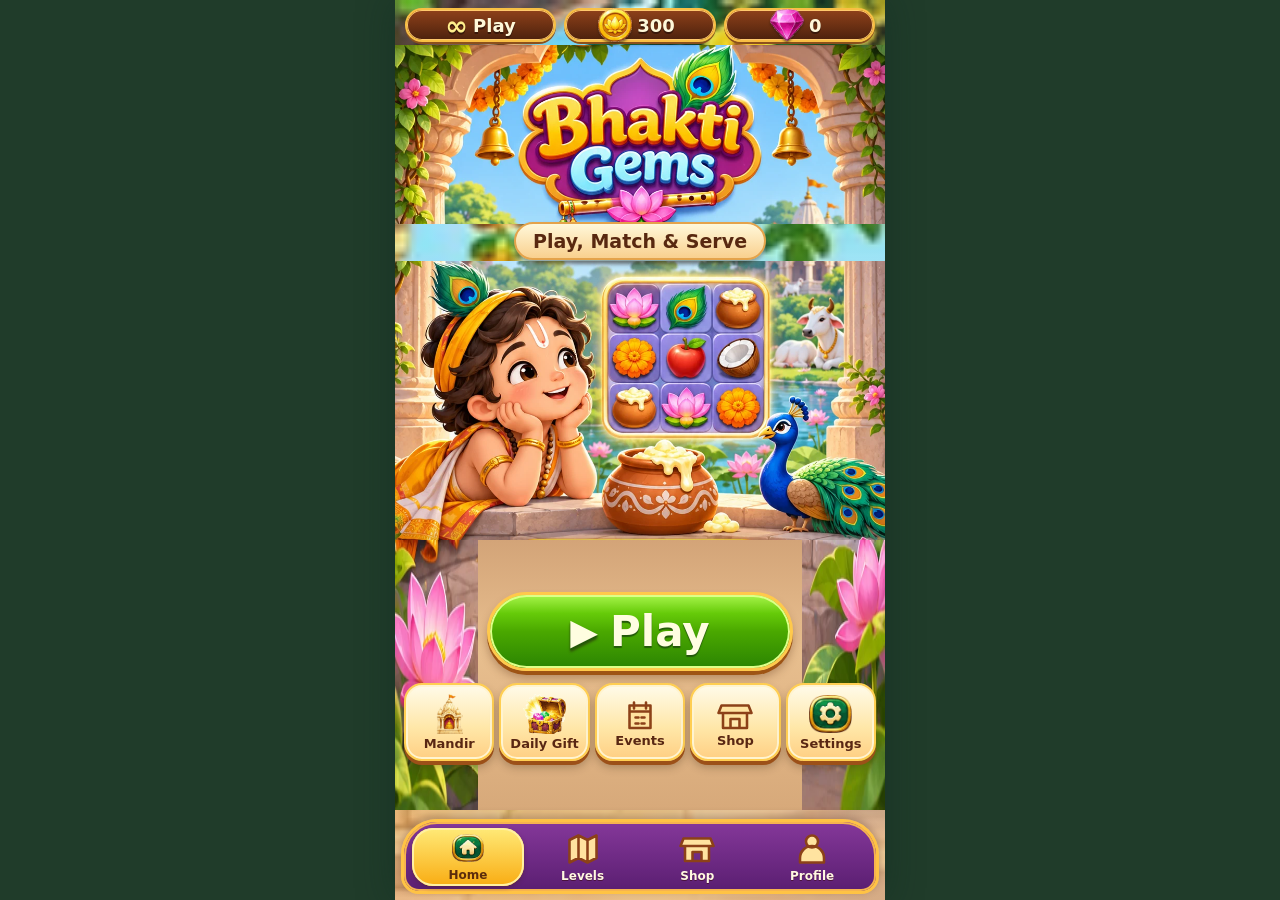
==== commit 34345e73: "Use 68 true transparent PNG sprites throughout game and refresh offline cache" ====
--- a/index.html
+++ b/index.html
@@ -1,4 +1,4 @@
-<!doctype html><html lang="en"><head><meta charset="utf-8"><meta name="viewport" content="width=device-width,initial-scale=1,viewport-fit=cover"><meta name="theme-color" content="#69217e"><meta name="description" content="Bhakti Gems: a joyful devotional match-three puzzle game. Play, match and serve."><link rel="manifest" href="manifest.webmanifest"><link rel="icon" href="icon.svg"><link rel="stylesheet" href="game.css?v=2.4"><title>Bhakti Gems – Play, Match &amp; Serve</title><style>#startup{position:relative;margin:20vh auto 0;text-align:center;width:88%;max-width:360px;padding:22px;background:#fff3d1;border:3px solid #ffbf40;border-radius:24px;color:#542713}#startup img{width:78%;margin:auto}#startup p{font-size:15px}#startup button{width:100%;margin-top:10px}.startup-error{white-space:pre-wrap;overflow-wrap:anywhere;font-size:12px}</style><style>
+<!doctype html><html lang="en"><head><meta charset="utf-8"><meta name="viewport" content="width=device-width,initial-scale=1,viewport-fit=cover"><meta name="theme-color" content="#69217e"><meta name="description" content="Bhakti Gems: a joyful devotional match-three puzzle game. Play, match and serve."><link rel="manifest" href="manifest.webmanifest"><link rel="icon" href="icon.svg"><link rel="stylesheet" href="game.css?v=2.4.1"><title>Bhakti Gems – Play, Match &amp; Serve</title><style>#startup{position:relative;margin:20vh auto 0;text-align:center;width:88%;max-width:360px;padding:22px;background:#fff3d1;border:3px solid #ffbf40;border-radius:24px;color:#542713}#startup img{width:78%;margin:auto}#startup p{font-size:15px}#startup button{width:100%;margin-top:10px}.startup-error{white-space:pre-wrap;overflow-wrap:anywhere;font-size:12px}</style><style>
 /* 2.3 stable mobile board and responsive map */
 .app{width:100%;max-width:490px;min-width:0;min-height:100vh;min-height:100dvh}
 #screen{width:100%;min-width:0;max-width:100%;padding-bottom:90px}
@@ -45,7 +45,7 @@
 .app[data-page="mandir"] .catalog .item img{width:100%;height:84px;object-fit:contain;object-position:center}
 .app[data-page="mandir"] .catalog .item{min-width:0}
 .app[data-page="mandir"] #screen{padding-bottom:110px}
-</style></head><body><div id="app" class="app" data-page="home"><div class="scene" aria-hidden="true"></div><header id="resources" class="resources"></header><main id="screen"><section id="startup" role="status"><img src="assets/reference/brand.webp" alt="Bhakti Gems"><h2>Bhakti Gems</h2><p id="boot-message">Starting the game…</p><button id="boot-retry" type="button" style="display:none">Reload game</button><p id="boot-error" class="startup-error"></p></section></main><nav id="nav" class="nav" aria-label="Game navigation"></nav><div id="particles" aria-hidden="true"></div></div><div id="modal"></div><div id="toast" role="status" aria-live="polite"></div><noscript>This game needs JavaScript.</noscript><script>(function(){var retry=document.getElementById('boot-retry');retry.onclick=function(){var reload=function(){location.replace(location.pathname+'?refresh='+Date.now())};try{if(navigator.serviceWorker){navigator.serviceWorker.getRegistrations().then(function(rs){return Promise.all(rs.map(function(r){return r.unregister()}))}).then(reload,reload);return}}catch(e){}reload()};window.__bhaktiFail=function(e){if(window.__bhaktiReady)return;var panel=document.getElementById('startup');if(!panel){panel=document.createElement('section');panel.id='startup';panel.innerHTML='<h2>Bhakti Gems</h2><p id="boot-message"></p><button id="boot-retry" type="button">Reload game</button><p id="boot-error" class="startup-error"></p>';document.getElementById('screen').replaceChildren(panel);document.getElementById('boot-retry').onclick=retry.onclick}document.getElementById('boot-message').textContent='The game could not start. Tap Reload game.';document.getElementById('boot-retry').style.display='block';document.getElementById('boot-error').textContent=e?String(e.message||e).slice(0,180):''};window.addEventListener('error',function(e){window.__bhaktiFail(e.error||e.message)});setTimeout(function(){if(!window.__bhaktiReady)window.__bhaktiFail('Startup timeout')},4500)})();</script><script>/* Bhakti Gems: independent match-three rules. No browser dependencies. */
+</style></head><body><div id="app" class="app" data-page="home"><div class="scene" aria-hidden="true"></div><header id="resources" class="resources"></header><main id="screen"><section id="startup" role="status"><img src="assets/reference/brand.png" alt="Bhakti Gems"><h2>Bhakti Gems</h2><p id="boot-message">Starting the game…</p><button id="boot-retry" type="button" style="display:none">Reload game</button><p id="boot-error" class="startup-error"></p></section></main><nav id="nav" class="nav" aria-label="Game navigation"></nav><div id="particles" aria-hidden="true"></div></div><div id="modal"></div><div id="toast" role="status" aria-live="polite"></div><noscript>This game needs JavaScript.</noscript><script>(function(){var retry=document.getElementById('boot-retry');retry.onclick=function(){var reload=function(){location.replace(location.pathname+'?refresh='+Date.now())};try{if(navigator.serviceWorker){navigator.serviceWorker.getRegistrations().then(function(rs){return Promise.all(rs.map(function(r){return r.unregister()}))}).then(reload,reload);return}}catch(e){}reload()};window.__bhaktiFail=function(e){if(window.__bhaktiReady)return;var panel=document.getElementById('startup');if(!panel){panel=document.createElement('section');panel.id='startup';panel.innerHTML='<h2>Bhakti Gems</h2><p id="boot-message"></p><button id="boot-retry" type="button">Reload game</button><p id="boot-error" class="startup-error"></p>';document.getElementById('screen').replaceChildren(panel);document.getElementById('boot-retry').onclick=retry.onclick}document.getElementById('boot-message').textContent='The game could not start. Tap Reload game.';document.getElementById('boot-retry').style.display='block';document.getElementById('boot-error').textContent=e?String(e.message||e).slice(0,180):''};window.addEventListener('error',function(e){window.__bhaktiFail(e.error||e.message)});setTimeout(function(){if(!window.__bhaktiReady)window.__bhaktiFail('Startup timeout')},4500)})();</script><script>/* Bhakti Gems: independent match-three rules. No browser dependencies. */
 (function(root,factory){const E=factory();if(typeof module==='object'&&module.exports)module.exports=E;else root.BGEngine=E})(typeof globalThis==='object'?globalThis:this,()=>{
 'use strict';const W=7,H=8,N=W*H,K=6;const range=n=>Array.from({length:n},(_,i)=>i);const rand=(rng=Math.random)=>Math.floor(rng()*K);const adjacent=(a,b)=>Number.isInteger(a)&&Number.isInteger(b)&&a>=0&&b>=0&&a<N&&b<N&&Math.abs(a%W-b%W)+Math.abs(Math.floor(a/W)-Math.floor(b/W))===1;function swapArray(b,a,c){[b[a],b[c]]=[b[c],b[a]]}function runs(b){let out=[];for(let r=0;r<H;r++)for(let c=0;c<W;){let z=c+1;while(z<W&&b[r*W+z]===b[r*W+c])z++;if(z-c>=3&&b[r*W+c]>=0)out.push({axis:'row',cells:range(z-c).map(i=>r*W+c+i)});c=z}for(let c=0;c<W;c++)for(let r=0;r<H;){let z=r+1;while(z<H&&b[z*W+c]===b[r*W+c])z++;if(z-r>=3&&b[r*W+c]>=0)out.push({axis:'col',cells:range(z-r).map(i=>(r+i)*W+c)});r=z}return out}
 function legal(b,powers={}){for(let i=0;i<N;i++)for(const j of [i+1,i+W]){if(!adjacent(i,j))continue;if(powers[i]||powers[j])return [i,j];swapArray(b,i,j);let good=runs(b).length>0;swapArray(b,i,j);if(good)return [i,j]}return null}
@@ -76,7 +76,7 @@
 function saneNum(x,d,max=1e9){return Number.isFinite(x)&&x>=0?Math.min(max,Math.floor(x)):d}function readSave(){let d=defaults();try{const n=localStorage.getItem('bg-v2'),old=localStorage.getItem('bg-v1');let x=JSON.parse(n||old||'{}');if(!x||typeof x!=='object')return d;d.coins=saneNum(x.coins,300);d.gems=saneNum(x.gems,0);d.unlocked=Math.max(1,saneNum(x.unlocked,1,100));d.day=saneNum(x.day,0);d.lastDay=typeof x.lastDay==='string'?x.lastDay:'';for(const l of E.range(100).map(i=>i+1)){let s=saneNum(x.stars?.[l],0,3);if(s)d.stars[l]=s;let v=saneNum(x.scores?.[l],0);if(v)d.scores[l]=v}d.boost=d.boost.map((v,i)=>saneNum(x.boost?.[i],v,999));d.owned=Array.isArray(x.owned)?[...new Set(x.owned.filter(i=>Number.isInteger(i)&&i>=0&&i<decor.length))]:[];if(!n&&old){const ids=[3,1,2,5,0,8,4,6];if(Array.isArray(x.owned))d.owned=[...new Set(x.owned.map(i=>ids[i]).filter(Number.isInteger))];if(Array.isArray(x.placed))x.placed=x.placed.map(i=>ids[i]).filter(Number.isInteger)}d.placed=Array.isArray(x.placed)?[...new Set(x.placed.filter(i=>d.owned.includes(i)))]:[];for(const k of ['eventClaimed','sound','music','motion','tutorial','gardenTutorial'])if(typeof x[k]==='boolean')d[k]=x[k];if(['en','hi','mr'].includes(x.lang))d.lang=x.lang;if(E.valid(x.active)&&x.active.level<=d.unlocked)d.active=x.active;return d}catch{return d}}
 let state=readSave(),page='home',chapter=Math.floor((state.unlocked-1)/20),filter='all',game=null,selected=-1,busy=false,paused=false,hammer=false,modalType='',audio=null,musicTimer=null,musicStep=0,toastTimer=null,gesture=null,suppress=0;const tr=k=>dictionary[k]?.[['en','hi','mr'].indexOf(state.lang)]??k;const fmt=n=>Number(n).toLocaleString(state.lang==='en'?'en-IN':state.lang==='hi'?'hi-IN':'mr-IN');const deep=o=>JSON.parse(JSON.stringify(o));const wait=ms=>new Promise(r=>setTimeout(r,state.motion?ms:0));
 function persist(){try{localStorage.setItem('bg-v2',JSON.stringify(state));return true}catch{toast(tr('storage'));return false}}
-const pngAssets=new Set(["decor/calf","decor/cow","decor/fence","decor/flower-arch","decor/flower-bush","decor/flower-tree","decor/garland","decor/krishna-calf","decor/krishna-happy","decor/krishna-prayer","decor/krishna-smile","decor/krishna-surprised","decor/krishna-thumbs-up","decor/lamp","decor/mandir","decor/peacock","decor/rock","decor/swing","decor/tulsi","extras/bell","extras/conch","sprites/peacock-feather","sprites/rainbow-lotus","sprites/butter-pot","sprites/fruit-plate"]);const assetPath=src=>'assets/'+src+(pngAssets.has(src)?'.png':'.webp');
+const pngAssets=new Set(["decor/calf","decor/cow","decor/fence","decor/flower-arch","decor/flower-bush","decor/flower-tree","decor/garland","decor/krishna-calf","decor/krishna-happy","decor/krishna-prayer","decor/krishna-smile","decor/krishna-surprised","decor/krishna-thumbs-up","decor/lamp","decor/mandir","decor/peacock","decor/rock","decor/swing","decor/tulsi","extras/apple","extras/bell","extras/closed-chest","extras/conch","extras/gokul","extras/govardhan","extras/grapes","extras/krishna-and-cow","extras/mango","extras/mathura","extras/reward-chest","extras/tulsi-leaves","extras/vrindavan","extras/yamuna","reference/brand","reference/krishna-idle","reference/krishna-lose","reference/krishna-win","sprites/banner-scroll","sprites/bomb","sprites/brush","sprites/butter-pot","sprites/button-back","sprites/button-home","sprites/button-pause","sprites/button-play","sprites/button-replay","sprites/button-settings","sprites/coconut","sprites/coin","sprites/cross","sprites/fruit-plate","sprites/gem-green","sprites/gem-pink","sprites/hammer","sprites/key","sprites/lock","sprites/logo","sprites/lotus","sprites/marigold","sprites/panel-green","sprites/peacock-feather","sprites/progress-stars","sprites/rainbow-lotus","sprites/rainbow","sprites/rocket","sprites/shuffle","sprites/star-empty","sprites/star"]);const assetPath=src=>'assets/'+src+(pngAssets.has(src)?'.png':'.webp');
 function pic(src,cls='',alt=''){return '<img class="'+cls+'" src="'+assetPath(src)+'" alt="'+alt+'" draggable="false" decoding="async">'}
 function glyph(name){const paths={calendar:'M5 5h14v15H5z M5 9h14 M8 3v4 M16 3v4 M9 13h2 M13 13h2 M9 17h2 M13 17h2',map:'M3 6l6-3 6 3 6-3v15l-6 3-6-3-6 3z M9 3v15 M15 6v15',shop:'M4 10v10h16V10 M3 5h18l2 5H1z M9 20v-6h6v6',profile:'M12 11a4 4 0 1 0 0-8 4 4 0 0 0 0 8 M4 21v-3a8 8 0 0 1 16 0v3z',heart:'M12 21S1 14 1 7a6 6 0 0 1 11-3 6 6 0 0 1 11 3c0 7-11 14-11 14z',hint:'M9 18h6 M9 22h6 M8 15a7 7 0 1 1 8 0l-1 2H9z',plus:'M12 3v18 M3 12h18'};return '<svg aria-hidden="true" viewBox="0 0 24 24" width="36" height="36" fill="#ffe3a0" stroke="#8c4118" stroke-width="1.7" stroke-linecap="round" stroke-linejoin="round"><path d="'+(paths[name]||paths.plus)+'"/></svg>'}
 function ribbon(label,cls=''){return '<div class="ribbon '+cls+'">'+tr(label)+'</div>'}function button(label,act,cls='',extra='',icon=''){return '<button class="'+cls+'" data-action="'+act+'" '+extra+'>'+icon+tr(label)+'</button>'}function ib(label,act,src){return '<button class="iconbtn" aria-label="'+tr(label)+'" title="'+tr(label)+'" data-action="'+act+'">'+pic(src)+'</button>'}function wide(label,act,cls='green',icon=''){return button(label,act,'wide '+cls,'',icon)}function top(label){return '<div class="top">'+ib('back','home',S+'button-back')+ribbon(label)+ib('settings','settings',S+'button-settings')+'</div>'}
@@ -95,7 +95,7 @@
 else if(p==='profile'){let completed=Object.keys(state.stars).length,stars=Object.values(state.stars).reduce((a,b)=>a+b,0);h=top('profile')+'<div class="panel"><div class="profile-row">'+pic(D+'krishna-prayer')+'<div><h2>Bhakti Gems</h2><p class="muted">'+tr('tag')+'</p></div></div><div class="stat-grid">'+[['completed',completed+'/100'],['totalStars',stars],['bestScore',Math.max(0,...Object.values(state.scores))],['collection',state.owned.length+'/'+decor.length]].map(([k,v])=>'<div class="stat">'+tr(k)+'<strong>'+v+'</strong></div>').join('')+'</div><p class="muted">'+tr('privacy')+'</p>'+wide('settings','settings')+'</div><div class="panel">'+ribbon('collection')+'<div class="catalog">'+pieceArt.map((a,i)=>'<div class="item">'+pic(a)+'<span>'+tr(names[i])+'</span></div>').join('')+'</div></div>'}
 else if(p==='game'){renderGameShell();return}
 screen.innerHTML=h;if(p==='settings')$('language').value=state.lang;if(scroll){window.scrollTo(0,0);if(p==='levels'){requestAnimationFrame(()=>{const current=screen.querySelector('.node.current');if(current)current.scrollIntoView({block:'center',inline:'nearest',behavior:'auto'})})}}}
-function mapMarkup(){const pts=E.range(20).map(i=>{let y=93-i*(86/19);let x=50+30*Math.sin((i/19)*Math.PI*3.55+1.1);return [x,y]});let path=pts.map(([x,y],i)=>(i?'L':'M')+(x*4.4).toFixed(1)+' '+(y*7.8).toFixed(1)).join(' ');let h='<div class="map"><svg viewBox="0 0 440 780" preserveAspectRatio="none" aria-hidden="true"><path d="'+path+'" fill="none" stroke="#b4783e" stroke-width="35" stroke-linecap="round" stroke-linejoin="round"/><path d="'+path+'" fill="none" stroke="#f4d092" stroke-width="29" stroke-linecap="round" stroke-linejoin="round"/><path d="'+path+'" fill="none" stroke="#e5b378" stroke-width="2" stroke-dasharray="8 9"/></svg>';h+='<img class="landmark" style="left:2%;top:1%" src="assets/'+chapterArt[chapter]+'.webp" alt=""><img class="landmark" style="right:1%;top:35%;width:27%" src="assets/'+D+'flower-tree.png" alt=""><img class="landmark" style="left:1%;bottom:7%;width:26%" src="assets/'+D+'cow.png" alt=""><img class="landmark" style="right:3%;bottom:1%;width:18%" src="assets/'+D+'peacock.png" alt="">';h+=pts.map(([x,y],i)=>{let l=chapter*20+i+1,locked=l>state.unlocked,stars=state.stars[l]||0;return '<button aria-label="'+tr('level')+' '+l+(locked?' '+tr('locked'):'')+'" data-action="level:'+l+'" class="node '+(l===state.unlocked?'current':'')+'" style="left:'+x+'%;top:'+y+'%" '+(locked?'disabled':'')+'>'+(locked?pic(S+'lock','lock')+'<span class="locked-number">'+l+'</span>':l)+(stars?'<span class="mapstars">'+E.range(3).map(j=>pic(S+(j<stars?'star':'star-empty'))).join('')+'</span>':'')+'</button>'}).join('');return h+'</div>'}
+function mapMarkup(){const pts=E.range(20).map(i=>{let y=93-i*(86/19);let x=50+30*Math.sin((i/19)*Math.PI*3.55+1.1);return [x,y]});let path=pts.map(([x,y],i)=>(i?'L':'M')+(x*4.4).toFixed(1)+' '+(y*7.8).toFixed(1)).join(' ');let h='<div class="map"><svg viewBox="0 0 440 780" preserveAspectRatio="none" aria-hidden="true"><path d="'+path+'" fill="none" stroke="#b4783e" stroke-width="35" stroke-linecap="round" stroke-linejoin="round"/><path d="'+path+'" fill="none" stroke="#f4d092" stroke-width="29" stroke-linecap="round" stroke-linejoin="round"/><path d="'+path+'" fill="none" stroke="#e5b378" stroke-width="2" stroke-dasharray="8 9"/></svg>';h+='<img class="landmark" style="left:2%;top:1%" src="'+assetPath(chapterArt[chapter])+'" alt=""><img class="landmark" style="right:1%;top:35%;width:27%" src="assets/'+D+'flower-tree.png" alt=""><img class="landmark" style="left:1%;bottom:7%;width:26%" src="assets/'+D+'cow.png" alt=""><img class="landmark" style="right:3%;bottom:1%;width:18%" src="assets/'+D+'peacock.png" alt="">';h+=pts.map(([x,y],i)=>{let l=chapter*20+i+1,locked=l>state.unlocked,stars=state.stars[l]||0;return '<button aria-label="'+tr('level')+' '+l+(locked?' '+tr('locked'):'')+'" data-action="level:'+l+'" class="node '+(l===state.unlocked?'current':'')+'" style="left:'+x+'%;top:'+y+'%" '+(locked?'disabled':'')+'>'+(locked?pic(S+'lock','lock')+'<span class="locked-number">'+l+'</span>':l)+(stars?'<span class="mapstars">'+E.range(3).map(j=>pic(S+(j<stars?'star':'star-empty'))).join('')+'</span>':'')+'</button>'}).join('');return h+'</div>'}
 function dayKey(){const d=new Date();return d.getFullYear()+'-'+String(d.getMonth()+1).padStart(2,'0')+'-'+String(d.getDate()).padStart(2,'0')}
 function snapshot(){if(game&&E.valid(game)){state.active=deep(game);persist()}}
 function start(level,resume=false){if(busy||level<1||level>100||level>state.unlocked)return;game=resume&&E.valid(state.active)&&state.active.level===level?deep(state.active):E.create(level);show('game');snapshot();if(E.won(game)||game.moves<=0){finish(E.won(game));return}if(!state.tutorial){paused=true;modal('tutorial',ribbon('howTo')+pic(D+'krishna-smile','story-art')+'<p>'+tr('tutorial')+'</p>'+wide('gotIt','tutorialDone'))}else if(game.originalMoss&&!state.gardenTutorial){paused=true;modal('tutorial',ribbon('howTo')+pic(X+'tulsi-leaves','story-art')+'<p>'+tr('tutorialGarden')+'</p>'+wide('gotIt','gardenDone'))}}
--- a/game.css
+++ b/game.css
@@ -1,4 +1,4 @@
-:root{color-scheme:light;--gold:#ffce48;--edge:#aa5c17;--ink:#592713;--cream:#fff4d8;--purple:#72298a;--green:#3c9d02;--shadow:0 4px 0 #9c5018,0 6px 10px #40291455;--font:"Trebuchet MS",system-ui,-apple-system,sans-serif}*{box-sizing:border-box}html{background:#203c2a;min-height:100%;overscroll-behavior:none}body{margin:0;font-family:var(--font);font-weight:700;color:var(--ink);min-height:100dvh;user-select:none;-webkit-tap-highlight-color:transparent}button,select{font:inherit;color:inherit}button{cursor:pointer;touch-action:manipulation;min-height:44px;border:2px solid #ffce52;border-radius:17px;background:linear-gradient(#fffbea,#ffe7a8 58%,#ffcf83);box-shadow:var(--shadow),inset 0 0 0 2px #fff4d0;padding:7px 10px;transition:transform .12s,filter .12s;position:relative}button:active:not(:disabled){transform:translateY(2px) scale(.98);filter:brightness(.95);box-shadow:0 1px 0 #9c5018,inset 0 0 0 2px #fff4d0}button:focus-visible,select:focus-visible{outline:3px solid #047bd1;outline-offset:3px}button:disabled{opacity:.55;cursor:default}img{display:block;max-width:100%;object-fit:contain;pointer-events:none}.app{position:relative;isolation:isolate;width:min(100%,490px);margin:auto;min-height:100dvh;overflow:hidden;background:#acd5a1;display:flex;flex-direction:column;padding:env(safe-area-inset-top) 0 env(safe-area-inset-bottom);box-shadow:0 0 35px #0f2a2277}.scene{position:absolute;inset:0;z-index:-2;background:linear-gradient(#94d9fa22,#99cb5b11 55%,#e1ae77aa),url(assets/backgrounds/home.webp) center/cover no-repeat}.app[data-page="levels"] .scene{background-image:linear-gradient(#72d4f822,#f4f0ba22),url(assets/backgrounds/level-map.webp)}.app[data-page="mandir"] .scene{background-image:linear-gradient(#a7d9ea44,#d3a47466),url(assets/backgrounds/mandir.webp)}.app[data-page="events"] .scene{background-image:linear-gradient(#f9de9a44,#cfab7799),url(assets/backgrounds/festival.webp)}.app[data-page="shop"] .scene{background-image:linear-gradient(#ffeabb44,#d3a47499),url(assets/backgrounds/shop.webp)}.app[data-page="game"] .scene:before,.app[data-page="game"] .scene:after{content:"";position:absolute;width:9%;height:88%;top:10%;background-size:100% 100%;background-repeat:no-repeat;z-index:0}.app[data-page="game"] .scene:before{left:0;background-image:url(assets/reference/left-frame.webp)}.app[data-page="game"] .scene:after{right:0;background-image:url(assets/reference/right-frame.webp)}.resources{display:flex;gap:8px;align-items:center;justify-content:space-between;padding:8px 10px 2px;z-index:2}.resource{display:flex;align-items:center;gap:5px;justify-content:center;flex:1;min-width:0;height:34px;background:linear-gradient(#8f411a,#4c210d);color:#fff8d9;border:2px solid #f8bf44;border-radius:30px;box-shadow:0 2px 0 #8c501b,inset 0 0 0 1px #ffc86c;text-shadow:0 2px #38180a;font-size:clamp(12px,3.5vw,18px);white-space:nowrap}.resource img{width:34px;height:34px;margin-left:-7px;filter:drop-shadow(0 2px 1px #28190c88)}.resource .infinity{font-size:27px;color:#ffef8c;line-height:1}.app[data-page="game"] .resources{display:none}#screen{flex:1;position:relative;padding:0 12px 14px;min-width:0}.app[data-page="home"] #screen{padding:0 0 12px;display:flex;flex-direction:column}.brand-home{width:100%;height:auto;aspect-ratio:470/172;object-fit:cover;margin-top:1px}.tagline{align-self:center;margin:-2px auto 0;border:2px solid #e4a34b;border-radius:30px;padding:6px 17px;background:linear-gradient(#fff8da,#f9d08e);box-shadow:0 3px 4px #5d3a1c66;font-size:clamp(13px,4.2vw,19px);color:#582810;z-index:1}.home-hero{width:100%;aspect-ratio:470/267;object-fit:cover;display:block;margin-top:1px}.home-actions{position:relative;padding:0 9px 4px;background:linear-gradient(#d3a478,#e8bf8f 40%,#d7a97a);box-shadow:0 -4px 12px #704a2e33;flex:1;display:flex;flex-direction:column;justify-content:center}.home-actions:before,.home-actions:after{content:"";position:absolute;top:0;bottom:0;width:17%;background-size:100% 100%;z-index:0;pointer-events:none}.home-actions:before{left:0;background-image:url(assets/reference/floor-left.webp)}.home-actions:after{right:0;background-image:url(assets/reference/floor-right.webp)}.home-actions>*{z-index:1}.green{background:linear-gradient(#a8f54b 0%,#66cb09 25%,#4aa800 50%,#2b8402 100%);color:#fffde0;border:3px solid #ffc94b;box-shadow:0 4px 0 #9e5414,0 7px 10px #663d2166,inset 0 0 0 2px #dcff88;text-shadow:0 2px 1px #235809;font-weight:900}.purple{background:linear-gradient(#ca54d8,#892897 54%,#64207a);color:#fff6df;text-shadow:0 2px 1px #541360;box-shadow:var(--shadow),inset 0 0 0 2px #efa5f1}.play{font-size:clamp(29px,8vw,42px);width:65%;min-height:62px;border-radius:42px;display:flex;align-items:center;justify-content:center;gap:12px;margin:8px auto 12px;padding:12px 10px}.play .triangle{font-size:.86em;filter:drop-shadow(0 2px 1px #305609)}.quick{display:grid;grid-template-columns:repeat(5,minmax(0,1fr));gap:5px}.quick button{font-size:clamp(10px,2.8vw,13px);line-height:1.05;min-height:78px;padding:5px 1px;display:flex;flex-direction:column;align-items:center;justify-content:center;border-radius:18px}.quick img{height:40px;width:43px;margin-bottom:3px;object-fit:contain}.nav{display:grid;grid-template-columns:repeat(4,1fr);gap:3px;border:3px solid #ffc344;background:linear-gradient(#85389a,#5a1e71);box-shadow:inset 0 0 0 2px #f6b34f,0 -3px 8px #492a2455;border-radius:36px 36px 18px 18px;padding:6px 8px 5px;margin:5px 5px 7px;position:relative;z-index:3}.nav button{min-height:54px;font-size:12px;color:#fff8e2;background:transparent;border:0;box-shadow:none;padding:3px 0;text-shadow:0 1px #4a123d;display:grid;place-items:center;gap:2px;border-radius:21px}.nav img{width:32px;height:32px}.nav button.active{background:linear-gradient(#ffea78,#f9ac12);color:#5c2c0c;box-shadow:inset 0 0 0 2px #fff0a1,0 2px 4px #4e202d77;text-shadow:none}.nav.hidden{display:none}.top{display:flex;align-items:center;gap:8px;margin:12px 0}.top .ribbon{flex:1}.iconbtn{width:47px;height:47px;padding:3px;display:grid;place-items:center;border-radius:15px}.iconbtn img{width:38px;height:38px}.ribbon{position:relative;display:flex;align-items:center;justify-content:center;gap:7px;background:linear-gradient(#b83ec2,#8e279e 45%,#621978);color:#fff8e4;text-shadow:0 2px 1px #4f104f;border:2px solid #ffcc50;box-shadow:0 3px 0 #9b561a,inset 0 0 0 1px #f5a7e5;border-radius:24px;padding:8px 12px;text-align:center;font-size:clamp(18px,5vw,24px);line-height:1.1}.ribbon:before,.ribbon:after{content:"✦";color:#ffcb57;font-size:.65em;text-shadow:none}.panel{background:linear-gradient(#fff7dc,#ffdfaa);border:3px solid #ffc752;box-shadow:var(--shadow),inset 0 0 0 2px #fff7d2;border-radius:20px;padding:12px;margin:12px 0}.muted{font-weight:500;color:#77472e;font-size:13px;line-height:1.4}.tiny{font-size:11px;line-height:1.15}.game-head{display:grid;grid-template-columns:26% 1fr 44px;gap:6px;align-items:center;margin:5px -3px 0}.game-brand{width:100%;max-height:72px;object-fit:contain;filter:drop-shadow(0 2px 2px #66355455)}.game-head .ribbon{padding:6px 7px}.hud{display:grid;grid-template-columns:1fr 1.8fr;gap:6px;margin:5px 9px 0 22%;align-items:stretch}.stat{border:2px solid #f8be44;background:linear-gradient(#fff8db,#ffe1ab);border-radius:13px;box-shadow:0 2px 0 #a65d1b,inset 0 0 0 1px white;text-align:center;font-size:13px;padding:3px}.stat strong{display:block;color:#fff;font-size:clamp(18px,5.5vw,27px);background:linear-gradient(#a657bd,#672681);border:1px solid #c887d3;border-radius:10px;text-shadow:0 2px #5d1d62;line-height:1.15;padding:2px}.scorebody{display:flex;align-items:center;gap:5px}.scorebody strong{flex:1;background:linear-gradient(#b34b4c,#7f292c);border-color:#d18367}.meter{position:relative;display:flex;align-items:center;justify-content:space-around;width:48%;height:11px;background:#963c34;border:1px solid #8c3a17;border-radius:9px;box-shadow:inset 0 1px 2px #411c1b;isolation:isolate}.meter:before{content:"";position:absolute;left:0;top:0;bottom:0;width:var(--progress,0%);border-radius:9px;background:linear-gradient(#b4fa57,#4ca10a);z-index:-1}.meter img{width:22%;height:auto}.objective-row{display:grid;grid-template-columns:30% 1fr;align-items:end;margin:8px 6px 4px;min-height:82px;position:relative}.mascot-game{width:100%;max-height:115px;object-fit:contain;align-self:end;filter:drop-shadow(0 2px 2px #64482b66);animation:idle 4s ease-in-out infinite;transform-origin:bottom center}.objective{position:relative;padding:14px 7px 7px;margin:13px 0 3px;min-width:0}.objective .ribbon{position:absolute;left:50%;top:-14px;transform:translateX(-50%);font-size:14px;min-width:100px;padding:4px 9px}.targets{display:flex;align-items:center;justify-content:space-around;gap:5px;min-height:43px}.target{display:flex;align-items:center;justify-content:center;gap:3px;font-size:clamp(17px,5vw,23px);min-width:0}.target img{width:clamp(27px,9vw,43px);height:clamp(27px,9vw,43px)}.target .target-label{display:block;font-size:10px;line-height:1}.target .done{color:#349015}.board-wrap{position:relative;margin:0 auto;width:min(94%,430px);padding:4px;border:3px solid #ffd34c;border-radius:19px;background:linear-gradient(#b5a0ed,#5f3c98);box-shadow:0 3px 0 #a76125,inset 0 0 0 2px #e9c8ff,0 6px 12px #59432f66}.board{position:relative;display:grid;grid-template-columns:repeat(7,minmax(0,1fr));grid-template-rows:repeat(8,minmax(0,1fr));gap:2px;touch-action:none;user-select:none;aspect-ratio:7/8;overflow:hidden;border-radius:12px}.tile{position:relative;display:grid;place-items:center;min-width:0;min-height:0;aspect-ratio:1;padding:0;border:1px solid #a99bdd;border-radius:7px;overflow:visible;background:linear-gradient(#a797d8,#6951ab);box-shadow:inset 0 1px 2px #e5dbff;transition:none;isolation:isolate}.tile:active:not(:disabled){transform:none;filter:none;box-shadow:inset 0 1px 2px #e5dbff}.tile .piece{width:100%;height:100%;object-fit:cover;border-radius:6px;transform-origin:50% 50%;will-change:transform}.tile .power{position:absolute;width:91%;height:91%;object-fit:contain;inset:4%;filter:drop-shadow(0 0 4px #fff28e);animation:glow 1.8s ease-in-out infinite;z-index:2}.tile.selected{outline:2px solid #fff7a1;z-index:4;box-shadow:0 0 9px #ffdd18}.tile.selected .piece{transform:scale(.91)}.tile.hint .piece{animation:hint .65s ease-in-out 3}.tile .moss{position:absolute;inset:0;background:linear-gradient(135deg,#2d961d90,#73b34a44);border:2px solid #79db37;border-radius:6px;pointer-events:none;z-index:0}.tile .moss:after{content:"";position:absolute;width:34%;height:34%;left:2%;bottom:2%;background:url(assets/extras/tulsi-leaves.webp) center/contain no-repeat}.tile .piece{position:relative;z-index:1}.tile .moss+.piece{opacity:.87}.tile .hit{position:absolute;inset:0;z-index:5;border-radius:5px;background:#fffdd0;opacity:.75;animation:flash .26s forwards}.tile .piece.pop,.tile .power.pop{animation:pop .24s forwards}.tile .piece.drop,.tile .power.drop{animation:drop .27s cubic-bezier(.25,.8,.4,1.08) both;--from:0px}.combo{position:absolute;left:50%;top:44%;transform:translate(-50%,-50%);z-index:8;color:#fff8ac;text-shadow:0 2px #9d4210,0 0 6px #ff7f14,0 4px #7a3025;font-size:clamp(23px,7vw,35px);white-space:nowrap;pointer-events:none;animation:combo .8s ease-out forwards}.boosters{display:grid;grid-template-columns:repeat(3,1fr);gap:9px;background:linear-gradient(#87339e,#5d1d79);border:3px solid #ffcb49;border-radius:26px;padding:7px 12px;margin:12px 2px 5px;box-shadow:var(--shadow),inset 0 0 0 1px #e4a4d8}.boosters button{position:relative;display:flex;flex-direction:column;align-items:center;justify-content:center;min-height:67px;font-size:clamp(10px,3.2vw,14px);padding:4px 2px;line-height:1.05}.boosters img{width:39px;height:39px;object-fit:contain;margin-bottom:2px}.boosters .count{position:absolute;top:-5px;right:-4px;border:1px solid #ffe37b;border-radius:50%;min-width:21px;height:21px;display:grid;place-items:center;background:linear-gradient(#7ce321,#349b02);color:white;font-size:12px;box-shadow:0 2px 2px #5c3618}.boosters .chosen{outline:3px solid #fef6a5;box-shadow:0 0 12px #ffdc00}.game-foot{display:flex;justify-content:space-between;align-items:center;gap:4px;padding:4px 12px;font-size:11px;color:#643b23}.game-foot button{font-size:12px;padding:3px 8px;min-height:32px;border-radius:12px}.app[data-page="game"] #screen{display:flex;flex-direction:column;justify-content:center;padding:0 7px 6px;min-height:100dvh}.chapters{display:flex;gap:6px;overflow-x:auto;scrollbar-width:thin;padding:5px 0 10px}.chapters button{white-space:nowrap;font-size:12px;min-height:39px}.map{position:relative;min-height:740px;aspect-ratio:440/780;border:3px solid #ffcc54;border-radius:23px;background:linear-gradient(#d8f0a144,#a6c26055),url(assets/backgrounds/level-map.webp) center/cover;overflow:hidden;box-shadow:var(--shadow)}.map svg{position:absolute;inset:0;width:100%;height:100%;pointer-events:none}.map .landmark{position:absolute;width:35%;object-fit:contain;filter:drop-shadow(0 3px 3px #4b643944);pointer-events:none}.node{position:absolute;width:46px;height:46px;min-height:0;transform:translate(-50%,-50%);border-radius:50%;background:linear-gradient(#b742cf,#7a2d9a);color:white;text-shadow:0 2px #541e69;border:3px solid #ffce63;box-shadow:0 3px 0 #8f4f24,inset 0 0 0 1px #f1b1ec;font-size:17px;padding:0;display:grid;place-items:center;z-index:2}.node:active:not(:disabled){transform:translate(-50%,-47%) scale(.96)}.node:disabled{opacity:1;background:linear-gradient(#c7c5cc,#777781);border-color:#e6e0de;color:white}.node.current{background:linear-gradient(#73ecff,#1683dc);box-shadow:0 0 0 3px #ffe258,0 0 13px #ffed6b,inset 0 0 0 1px white;animation:current 2s infinite}.node .mapstars{position:absolute;bottom:-10px;left:50%;transform:translateX(-50%);display:flex;gap:0}.mapstars img{width:14px;height:14px}.node .lock{width:24px;height:24px}.node .locked-number{position:absolute;font-size:9px;bottom:0;right:-5px;background:#5a5661;border-radius:8px;padding:1px 4px}.chapter-footer{display:flex;gap:8px;justify-content:space-between;margin:10px 0}.mandir-stage{position:relative;aspect-ratio:1.05;overflow:hidden;border:3px solid #ffcc54;border-radius:18px;background:url(assets/backgrounds/mandir.webp) center/cover;box-shadow:var(--shadow)}.mandir-stage .deity{position:absolute;left:50%;top:47%;width:30%;height:40%;object-fit:contain;transform:translate(-50%,-50%);border-radius:8px;box-shadow:0 0 15px #ffbb5c77}.placed{position:absolute;width:var(--size,23%);height:var(--size,23%);transform:translate(-50%,-50%);object-fit:contain;filter:drop-shadow(0 3px 2px #4f331c66);animation:place .35s ease-out}.catalog{display:grid;grid-template-columns:repeat(2,minmax(0,1fr));gap:9px}.catalog .item{min-width:0;text-align:center;background:linear-gradient(#fff9e5,#ffdea5);border:2px solid #f3bb51;border-radius:15px;padding:8px 5px;box-shadow:0 2px 2px #b6763833;display:flex;flex-direction:column;align-items:center;gap:5px}.catalog .item img{height:66px;width:90%;object-fit:contain}.catalog .item button{width:100%;font-size:12px;margin-top:auto;min-height:36px;padding:4px 3px}.catalog .item.applied{border:2px solid #67b91b;box-shadow:inset 0 0 0 2px #bcf18d}.catalog .item .check{color:#308b16;font-size:11px}.catalog-tabs{display:flex;gap:4px;overflow:auto;padding:8px 0}.catalog-tabs button{flex:1;white-space:nowrap;font-size:12px;min-height:38px}.shop-grid{display:grid;grid-template-columns:repeat(3,minmax(0,1fr));gap:6px}.shop-grid .item img{height:68px}.shop-grid .item .muted{font-size:11px;line-height:1.2}.shop-grid .item{font-size:13px}.reward-days{display:grid;grid-template-columns:repeat(4,minmax(0,1fr));gap:6px;margin:12px 0}.reward-days .item{font-size:11px}.reward-days .item img{height:37px}.reward-days .item.today{border-color:#7fc728;background:#efffc5}.reward-days .item:last-child{grid-column:auto}.event-art{height:124px;width:100%;object-fit:cover;border:2px solid #f8bf4a;border-radius:12px;margin:8px 0}.wide{width:100%;display:flex;justify-content:center;align-items:center;gap:8px;min-height:48px;font-size:17px}.wide img{width:26px;height:26px}.switchrow{display:flex;justify-content:space-between;align-items:center;gap:10px;padding:12px 2px;border-bottom:1px solid #e5b47e}.switchrow select{max-width:60%;padding:8px;border:2px solid #e6a84e;border-radius:12px;background:#fff5da}.switchrow button{min-width:76px}.profile-row{display:flex;gap:12px;align-items:center}.profile-row>img{width:90px;height:100px;object-fit:contain}.stat-grid{display:grid;grid-template-columns:1fr 1fr;gap:9px}.stat-grid .stat{padding:12px 6px}.overlay{position:fixed;inset:0;z-index:20;display:flex;align-items:center;justify-content:center;background:#291b40a8;padding:12px;backdrop-filter:blur(2px)}.dialog{position:relative;width:min(100%,448px);max-height:94dvh;overflow:auto;padding:14px;background:linear-gradient(#fff6d8,#ffdfa8);border:4px solid #ffc448;border-radius:26px;box-shadow:0 6px 0 #945022,0 15px 35px #22113799,inset 0 0 0 2px #fff4b9;text-align:center;animation:dialog .3s cubic-bezier(.17,.8,.35,1.12) both}.dialog.result{background:linear-gradient(#fff6d2d9,#ffdfabc9),url(assets/backgrounds/home.webp) center/cover}.dialog h2,.dialog h3{margin:9px 0}.dialog .ribbon{margin:-2px 0 10px;font-size:24px}.dialog .wide{margin-top:10px}.dialog .result-art{display:flex;align-items:center;justify-content:center;gap:12px;margin:8px 0}.result-art img{width:36%;height:108px;object-fit:contain;filter:drop-shadow(0 2px 1px #8d5d3f77)}.result-score{flex:1;background:#fff3c9;border:2px solid #f3bf50;border-radius:16px;padding:8px 6px}.result-score strong{display:block;font-size:36px;color:#7b174f}.stars{display:flex;justify-content:center;align-items:center;gap:8px;margin:12px auto 4px}.stars img{width:24%;max-height:85px;filter:drop-shadow(0 4px 4px #d2832677);animation:star .5s cubic-bezier(.15,.85,.35,1.2) both}.stars img:nth-child(2){width:29%;max-height:100px;animation-delay:.1s}.stars img:nth-child(3){animation-delay:.2s}.reward-line{display:flex;justify-content:center;align-items:center;gap:15px;margin:8px 0}.reward-line span{display:flex;gap:5px;align-items:center;font-size:18px}.reward-line img{width:33px;height:33px}.dialog .smallpanel{background:#fff5d5;border:2px solid #efb859;border-radius:14px;padding:10px;margin:8px 0}.dialog .smallpanel h3{font-size:15px;margin:0 0 8px}.dialog .hinttext{font-weight:500;font-size:14px;line-height:1.4;color:#74452b}.dialog .close{position:absolute;right:5px;top:5px;min-height:36px;width:36px;z-index:2}.dialog .rowbtn{display:grid;grid-template-columns:1fr 1fr;gap:8px;margin-top:8px}.dialog .rowbtn button{font-size:13px}.story-art{width:100%;height:120px;object-fit:contain;margin:8px 0}.particle{position:fixed;top:-40px;pointer-events:none;z-index:30;width:18px;height:28px;animation:petal 2.1s linear both;background:linear-gradient(135deg,#ffbdd6,#e93395);border-radius:85% 12% 85% 12%;box-shadow:0 0 3px #fff7b5}.particle.gold{background:linear-gradient(135deg,#fff5a1,#f4aa1b);border-radius:50%;width:12px;height:12px}.toast{position:fixed;bottom:calc(80px + env(safe-area-inset-bottom));left:50%;transform:translateX(-50%);z-index:50;max-width:90%;width:max-content;padding:11px 15px;background:#502360;color:white;border:2px solid #ffc94d;border-radius:20px;box-shadow:0 4px 10px #1c102b77;text-align:center;font-size:13px}.toast:empty{display:none}.loading{padding:25px;text-align:center}.no-motion *, .no-motion *:before,.no-motion *:after{animation-duration:.001ms!important;transition:none!important}@keyframes idle{50%{transform:translateY(-3px) rotate(-1deg)}}@keyframes glow{50%{filter:drop-shadow(0 0 7px #fff4a2)}}@keyframes hint{50%{transform:scale(.83);filter:brightness(1.25)}}@keyframes pop{45%{transform:scale(1.2);opacity:1}100%{transform:scale(.08);opacity:0}}@keyframes drop{from{transform:translateY(var(--from));opacity:.8}to{transform:translateY(0);opacity:1}}@keyframes flash{to{opacity:0}}@keyframes combo{0%{transform:translate(-50%,-20%) scale(.65);opacity:0}20%{transform:translate(-50%,-50%) scale(1.12);opacity:1}100%{transform:translate(-50%,-100%) scale(1);opacity:0}}@keyframes dialog{from{transform:scale(.85);opacity:0}to{transform:scale(1);opacity:1}}@keyframes star{from{transform:scale(.05) rotate(-25deg);opacity:0}to{transform:scale(1) rotate(0);opacity:1}}@keyframes current{50%{box-shadow:0 0 0 4px #ffe258,0 0 18px #ffed6b}}@keyframes place{from{transform:translate(-50%,-50%) scale(.5);opacity:0}to{transform:translate(-50%,-50%) scale(1);opacity:1}}@keyframes petal{to{transform:translate(var(--drift),110dvh) rotate(480deg);opacity:.2}}@media(max-height:700px) and (min-width:320px){.app[data-page="game"] .board-wrap{width:min(88%,calc((100dvh - 235px)*.875))}.game-brand{max-height:56px}.objective-row{min-height:64px}.mascot-game{max-height:80px}.boosters{margin-top:7px}.boosters button{min-height:51px}.boosters img{height:29px;width:29px}}@media(min-width:490px){.app[data-page="game"] .board-wrap{width:min(94%,calc((100dvh - 245px)*.875),430px)}}@media(max-width:350px){.quick{gap:3px}.quick img{width:33px;height:33px}.quick button{min-height:66px;border-radius:13px}.resource img{width:28px;height:28px}.resources{gap:4px;padding:6px}.boosters{padding:5px;gap:5px}.panel{padding:8px}.node{width:42px;height:42px}.game-head .ribbon{font-size:16px}}@media(prefers-reduced-motion:reduce){*,*:before,*:after{animation-duration:.001ms!important;transition:none!important}}
+:root{color-scheme:light;--gold:#ffce48;--edge:#aa5c17;--ink:#592713;--cream:#fff4d8;--purple:#72298a;--green:#3c9d02;--shadow:0 4px 0 #9c5018,0 6px 10px #40291455;--font:"Trebuchet MS",system-ui,-apple-system,sans-serif}*{box-sizing:border-box}html{background:#203c2a;min-height:100%;overscroll-behavior:none}body{margin:0;font-family:var(--font);font-weight:700;color:var(--ink);min-height:100dvh;user-select:none;-webkit-tap-highlight-color:transparent}button,select{font:inherit;color:inherit}button{cursor:pointer;touch-action:manipulation;min-height:44px;border:2px solid #ffce52;border-radius:17px;background:linear-gradient(#fffbea,#ffe7a8 58%,#ffcf83);box-shadow:var(--shadow),inset 0 0 0 2px #fff4d0;padding:7px 10px;transition:transform .12s,filter .12s;position:relative}button:active:not(:disabled){transform:translateY(2px) scale(.98);filter:brightness(.95);box-shadow:0 1px 0 #9c5018,inset 0 0 0 2px #fff4d0}button:focus-visible,select:focus-visible{outline:3px solid #047bd1;outline-offset:3px}button:disabled{opacity:.55;cursor:default}img{display:block;max-width:100%;object-fit:contain;pointer-events:none}.app{position:relative;isolation:isolate;width:min(100%,490px);margin:auto;min-height:100dvh;overflow:hidden;background:#acd5a1;display:flex;flex-direction:column;padding:env(safe-area-inset-top) 0 env(safe-area-inset-bottom);box-shadow:0 0 35px #0f2a2277}.scene{position:absolute;inset:0;z-index:-2;background:linear-gradient(#94d9fa22,#99cb5b11 55%,#e1ae77aa),url(assets/backgrounds/home.webp) center/cover no-repeat}.app[data-page="levels"] .scene{background-image:linear-gradient(#72d4f822,#f4f0ba22),url(assets/backgrounds/level-map.webp)}.app[data-page="mandir"] .scene{background-image:linear-gradient(#a7d9ea44,#d3a47466),url(assets/backgrounds/mandir.webp)}.app[data-page="events"] .scene{background-image:linear-gradient(#f9de9a44,#cfab7799),url(assets/backgrounds/festival.webp)}.app[data-page="shop"] .scene{background-image:linear-gradient(#ffeabb44,#d3a47499),url(assets/backgrounds/shop.webp)}.app[data-page="game"] .scene:before,.app[data-page="game"] .scene:after{content:"";position:absolute;width:9%;height:88%;top:10%;background-size:100% 100%;background-repeat:no-repeat;z-index:0}.app[data-page="game"] .scene:before{left:0;background-image:url(assets/reference/left-frame.webp)}.app[data-page="game"] .scene:after{right:0;background-image:url(assets/reference/right-frame.webp)}.resources{display:flex;gap:8px;align-items:center;justify-content:space-between;padding:8px 10px 2px;z-index:2}.resource{display:flex;align-items:center;gap:5px;justify-content:center;flex:1;min-width:0;height:34px;background:linear-gradient(#8f411a,#4c210d);color:#fff8d9;border:2px solid #f8bf44;border-radius:30px;box-shadow:0 2px 0 #8c501b,inset 0 0 0 1px #ffc86c;text-shadow:0 2px #38180a;font-size:clamp(12px,3.5vw,18px);white-space:nowrap}.resource img{width:34px;height:34px;margin-left:-7px;filter:drop-shadow(0 2px 1px #28190c88)}.resource .infinity{font-size:27px;color:#ffef8c;line-height:1}.app[data-page="game"] .resources{display:none}#screen{flex:1;position:relative;padding:0 12px 14px;min-width:0}.app[data-page="home"] #screen{padding:0 0 12px;display:flex;flex-direction:column}.brand-home{width:100%;height:auto;aspect-ratio:470/172;object-fit:cover;margin-top:1px}.tagline{align-self:center;margin:-2px auto 0;border:2px solid #e4a34b;border-radius:30px;padding:6px 17px;background:linear-gradient(#fff8da,#f9d08e);box-shadow:0 3px 4px #5d3a1c66;font-size:clamp(13px,4.2vw,19px);color:#582810;z-index:1}.home-hero{width:100%;aspect-ratio:470/267;object-fit:cover;display:block;margin-top:1px}.home-actions{position:relative;padding:0 9px 4px;background:linear-gradient(#d3a478,#e8bf8f 40%,#d7a97a);box-shadow:0 -4px 12px #704a2e33;flex:1;display:flex;flex-direction:column;justify-content:center}.home-actions:before,.home-actions:after{content:"";position:absolute;top:0;bottom:0;width:17%;background-size:100% 100%;z-index:0;pointer-events:none}.home-actions:before{left:0;background-image:url(assets/reference/floor-left.webp)}.home-actions:after{right:0;background-image:url(assets/reference/floor-right.webp)}.home-actions>*{z-index:1}.green{background:linear-gradient(#a8f54b 0%,#66cb09 25%,#4aa800 50%,#2b8402 100%);color:#fffde0;border:3px solid #ffc94b;box-shadow:0 4px 0 #9e5414,0 7px 10px #663d2166,inset 0 0 0 2px #dcff88;text-shadow:0 2px 1px #235809;font-weight:900}.purple{background:linear-gradient(#ca54d8,#892897 54%,#64207a);color:#fff6df;text-shadow:0 2px 1px #541360;box-shadow:var(--shadow),inset 0 0 0 2px #efa5f1}.play{font-size:clamp(29px,8vw,42px);width:65%;min-height:62px;border-radius:42px;display:flex;align-items:center;justify-content:center;gap:12px;margin:8px auto 12px;padding:12px 10px}.play .triangle{font-size:.86em;filter:drop-shadow(0 2px 1px #305609)}.quick{display:grid;grid-template-columns:repeat(5,minmax(0,1fr));gap:5px}.quick button{font-size:clamp(10px,2.8vw,13px);line-height:1.05;min-height:78px;padding:5px 1px;display:flex;flex-direction:column;align-items:center;justify-content:center;border-radius:18px}.quick img{height:40px;width:43px;margin-bottom:3px;object-fit:contain}.nav{display:grid;grid-template-columns:repeat(4,1fr);gap:3px;border:3px solid #ffc344;background:linear-gradient(#85389a,#5a1e71);box-shadow:inset 0 0 0 2px #f6b34f,0 -3px 8px #492a2455;border-radius:36px 36px 18px 18px;padding:6px 8px 5px;margin:5px 5px 7px;position:relative;z-index:3}.nav button{min-height:54px;font-size:12px;color:#fff8e2;background:transparent;border:0;box-shadow:none;padding:3px 0;text-shadow:0 1px #4a123d;display:grid;place-items:center;gap:2px;border-radius:21px}.nav img{width:32px;height:32px}.nav button.active{background:linear-gradient(#ffea78,#f9ac12);color:#5c2c0c;box-shadow:inset 0 0 0 2px #fff0a1,0 2px 4px #4e202d77;text-shadow:none}.nav.hidden{display:none}.top{display:flex;align-items:center;gap:8px;margin:12px 0}.top .ribbon{flex:1}.iconbtn{width:47px;height:47px;padding:3px;display:grid;place-items:center;border-radius:15px}.iconbtn img{width:38px;height:38px}.ribbon{position:relative;display:flex;align-items:center;justify-content:center;gap:7px;background:linear-gradient(#b83ec2,#8e279e 45%,#621978);color:#fff8e4;text-shadow:0 2px 1px #4f104f;border:2px solid #ffcc50;box-shadow:0 3px 0 #9b561a,inset 0 0 0 1px #f5a7e5;border-radius:24px;padding:8px 12px;text-align:center;font-size:clamp(18px,5vw,24px);line-height:1.1}.ribbon:before,.ribbon:after{content:"✦";color:#ffcb57;font-size:.65em;text-shadow:none}.panel{background:linear-gradient(#fff7dc,#ffdfaa);border:3px solid #ffc752;box-shadow:var(--shadow),inset 0 0 0 2px #fff7d2;border-radius:20px;padding:12px;margin:12px 0}.muted{font-weight:500;color:#77472e;font-size:13px;line-height:1.4}.tiny{font-size:11px;line-height:1.15}.game-head{display:grid;grid-template-columns:26% 1fr 44px;gap:6px;align-items:center;margin:5px -3px 0}.game-brand{width:100%;max-height:72px;object-fit:contain;filter:drop-shadow(0 2px 2px #66355455)}.game-head .ribbon{padding:6px 7px}.hud{display:grid;grid-template-columns:1fr 1.8fr;gap:6px;margin:5px 9px 0 22%;align-items:stretch}.stat{border:2px solid #f8be44;background:linear-gradient(#fff8db,#ffe1ab);border-radius:13px;box-shadow:0 2px 0 #a65d1b,inset 0 0 0 1px white;text-align:center;font-size:13px;padding:3px}.stat strong{display:block;color:#fff;font-size:clamp(18px,5.5vw,27px);background:linear-gradient(#a657bd,#672681);border:1px solid #c887d3;border-radius:10px;text-shadow:0 2px #5d1d62;line-height:1.15;padding:2px}.scorebody{display:flex;align-items:center;gap:5px}.scorebody strong{flex:1;background:linear-gradient(#b34b4c,#7f292c);border-color:#d18367}.meter{position:relative;display:flex;align-items:center;justify-content:space-around;width:48%;height:11px;background:#963c34;border:1px solid #8c3a17;border-radius:9px;box-shadow:inset 0 1px 2px #411c1b;isolation:isolate}.meter:before{content:"";position:absolute;left:0;top:0;bottom:0;width:var(--progress,0%);border-radius:9px;background:linear-gradient(#b4fa57,#4ca10a);z-index:-1}.meter img{width:22%;height:auto}.objective-row{display:grid;grid-template-columns:30% 1fr;align-items:end;margin:8px 6px 4px;min-height:82px;position:relative}.mascot-game{width:100%;max-height:115px;object-fit:contain;align-self:end;filter:drop-shadow(0 2px 2px #64482b66);animation:idle 4s ease-in-out infinite;transform-origin:bottom center}.objective{position:relative;padding:14px 7px 7px;margin:13px 0 3px;min-width:0}.objective .ribbon{position:absolute;left:50%;top:-14px;transform:translateX(-50%);font-size:14px;min-width:100px;padding:4px 9px}.targets{display:flex;align-items:center;justify-content:space-around;gap:5px;min-height:43px}.target{display:flex;align-items:center;justify-content:center;gap:3px;font-size:clamp(17px,5vw,23px);min-width:0}.target img{width:clamp(27px,9vw,43px);height:clamp(27px,9vw,43px)}.target .target-label{display:block;font-size:10px;line-height:1}.target .done{color:#349015}.board-wrap{position:relative;margin:0 auto;width:min(94%,430px);padding:4px;border:3px solid #ffd34c;border-radius:19px;background:linear-gradient(#b5a0ed,#5f3c98);box-shadow:0 3px 0 #a76125,inset 0 0 0 2px #e9c8ff,0 6px 12px #59432f66}.board{position:relative;display:grid;grid-template-columns:repeat(7,minmax(0,1fr));grid-template-rows:repeat(8,minmax(0,1fr));gap:2px;touch-action:none;user-select:none;aspect-ratio:7/8;overflow:hidden;border-radius:12px}.tile{position:relative;display:grid;place-items:center;min-width:0;min-height:0;aspect-ratio:1;padding:0;border:1px solid #a99bdd;border-radius:7px;overflow:visible;background:linear-gradient(#a797d8,#6951ab);box-shadow:inset 0 1px 2px #e5dbff;transition:none;isolation:isolate}.tile:active:not(:disabled){transform:none;filter:none;box-shadow:inset 0 1px 2px #e5dbff}.tile .piece{width:100%;height:100%;object-fit:cover;border-radius:6px;transform-origin:50% 50%;will-change:transform}.tile .power{position:absolute;width:91%;height:91%;object-fit:contain;inset:4%;filter:drop-shadow(0 0 4px #fff28e);animation:glow 1.8s ease-in-out infinite;z-index:2}.tile.selected{outline:2px solid #fff7a1;z-index:4;box-shadow:0 0 9px #ffdd18}.tile.selected .piece{transform:scale(.91)}.tile.hint .piece{animation:hint .65s ease-in-out 3}.tile .moss{position:absolute;inset:0;background:linear-gradient(135deg,#2d961d90,#73b34a44);border:2px solid #79db37;border-radius:6px;pointer-events:none;z-index:0}.tile .moss:after{content:"";position:absolute;width:34%;height:34%;left:2%;bottom:2%;background:url(assets/extras/tulsi-leaves.png) center/contain no-repeat}.tile .piece{position:relative;z-index:1}.tile .moss+.piece{opacity:.87}.tile .hit{position:absolute;inset:0;z-index:5;border-radius:5px;background:#fffdd0;opacity:.75;animation:flash .26s forwards}.tile .piece.pop,.tile .power.pop{animation:pop .24s forwards}.tile .piece.drop,.tile .power.drop{animation:drop .27s cubic-bezier(.25,.8,.4,1.08) both;--from:0px}.combo{position:absolute;left:50%;top:44%;transform:translate(-50%,-50%);z-index:8;color:#fff8ac;text-shadow:0 2px #9d4210,0 0 6px #ff7f14,0 4px #7a3025;font-size:clamp(23px,7vw,35px);white-space:nowrap;pointer-events:none;animation:combo .8s ease-out forwards}.boosters{display:grid;grid-template-columns:repeat(3,1fr);gap:9px;background:linear-gradient(#87339e,#5d1d79);border:3px solid #ffcb49;border-radius:26px;padding:7px 12px;margin:12px 2px 5px;box-shadow:var(--shadow),inset 0 0 0 1px #e4a4d8}.boosters button{position:relative;display:flex;flex-direction:column;align-items:center;justify-content:center;min-height:67px;font-size:clamp(10px,3.2vw,14px);padding:4px 2px;line-height:1.05}.boosters img{width:39px;height:39px;object-fit:contain;margin-bottom:2px}.boosters .count{position:absolute;top:-5px;right:-4px;border:1px solid #ffe37b;border-radius:50%;min-width:21px;height:21px;display:grid;place-items:center;background:linear-gradient(#7ce321,#349b02);color:white;font-size:12px;box-shadow:0 2px 2px #5c3618}.boosters .chosen{outline:3px solid #fef6a5;box-shadow:0 0 12px #ffdc00}.game-foot{display:flex;justify-content:space-between;align-items:center;gap:4px;padding:4px 12px;font-size:11px;color:#643b23}.game-foot button{font-size:12px;padding:3px 8px;min-height:32px;border-radius:12px}.app[data-page="game"] #screen{display:flex;flex-direction:column;justify-content:center;padding:0 7px 6px;min-height:100dvh}.chapters{display:flex;gap:6px;overflow-x:auto;scrollbar-width:thin;padding:5px 0 10px}.chapters button{white-space:nowrap;font-size:12px;min-height:39px}.map{position:relative;min-height:740px;aspect-ratio:440/780;border:3px solid #ffcc54;border-radius:23px;background:linear-gradient(#d8f0a144,#a6c26055),url(assets/backgrounds/level-map.webp) center/cover;overflow:hidden;box-shadow:var(--shadow)}.map svg{position:absolute;inset:0;width:100%;height:100%;pointer-events:none}.map .landmark{position:absolute;width:35%;object-fit:contain;filter:drop-shadow(0 3px 3px #4b643944);pointer-events:none}.node{position:absolute;width:46px;height:46px;min-height:0;transform:translate(-50%,-50%);border-radius:50%;background:linear-gradient(#b742cf,#7a2d9a);color:white;text-shadow:0 2px #541e69;border:3px solid #ffce63;box-shadow:0 3px 0 #8f4f24,inset 0 0 0 1px #f1b1ec;font-size:17px;padding:0;display:grid;place-items:center;z-index:2}.node:active:not(:disabled){transform:translate(-50%,-47%) scale(.96)}.node:disabled{opacity:1;background:linear-gradient(#c7c5cc,#777781);border-color:#e6e0de;color:white}.node.current{background:linear-gradient(#73ecff,#1683dc);box-shadow:0 0 0 3px #ffe258,0 0 13px #ffed6b,inset 0 0 0 1px white;animation:current 2s infinite}.node .mapstars{position:absolute;bottom:-10px;left:50%;transform:translateX(-50%);display:flex;gap:0}.mapstars img{width:14px;height:14px}.node .lock{width:24px;height:24px}.node .locked-number{position:absolute;font-size:9px;bottom:0;right:-5px;background:#5a5661;border-radius:8px;padding:1px 4px}.chapter-footer{display:flex;gap:8px;justify-content:space-between;margin:10px 0}.mandir-stage{position:relative;aspect-ratio:1.05;overflow:hidden;border:3px solid #ffcc54;border-radius:18px;background:url(assets/backgrounds/mandir.webp) center/cover;box-shadow:var(--shadow)}.mandir-stage .deity{position:absolute;left:50%;top:47%;width:30%;height:40%;object-fit:contain;transform:translate(-50%,-50%);border-radius:8px;box-shadow:0 0 15px #ffbb5c77}.placed{position:absolute;width:var(--size,23%);height:var(--size,23%);transform:translate(-50%,-50%);object-fit:contain;filter:drop-shadow(0 3px 2px #4f331c66);animation:place .35s ease-out}.catalog{display:grid;grid-template-columns:repeat(2,minmax(0,1fr));gap:9px}.catalog .item{min-width:0;text-align:center;background:linear-gradient(#fff9e5,#ffdea5);border:2px solid #f3bb51;border-radius:15px;padding:8px 5px;box-shadow:0 2px 2px #b6763833;display:flex;flex-direction:column;align-items:center;gap:5px}.catalog .item img{height:66px;width:90%;object-fit:contain}.catalog .item button{width:100%;font-size:12px;margin-top:auto;min-height:36px;padding:4px 3px}.catalog .item.applied{border:2px solid #67b91b;box-shadow:inset 0 0 0 2px #bcf18d}.catalog .item .check{color:#308b16;font-size:11px}.catalog-tabs{display:flex;gap:4px;overflow:auto;padding:8px 0}.catalog-tabs button{flex:1;white-space:nowrap;font-size:12px;min-height:38px}.shop-grid{display:grid;grid-template-columns:repeat(3,minmax(0,1fr));gap:6px}.shop-grid .item img{height:68px}.shop-grid .item .muted{font-size:11px;line-height:1.2}.shop-grid .item{font-size:13px}.reward-days{display:grid;grid-template-columns:repeat(4,minmax(0,1fr));gap:6px;margin:12px 0}.reward-days .item{font-size:11px}.reward-days .item img{height:37px}.reward-days .item.today{border-color:#7fc728;background:#efffc5}.reward-days .item:last-child{grid-column:auto}.event-art{height:124px;width:100%;object-fit:cover;border:2px solid #f8bf4a;border-radius:12px;margin:8px 0}.wide{width:100%;display:flex;justify-content:center;align-items:center;gap:8px;min-height:48px;font-size:17px}.wide img{width:26px;height:26px}.switchrow{display:flex;justify-content:space-between;align-items:center;gap:10px;padding:12px 2px;border-bottom:1px solid #e5b47e}.switchrow select{max-width:60%;padding:8px;border:2px solid #e6a84e;border-radius:12px;background:#fff5da}.switchrow button{min-width:76px}.profile-row{display:flex;gap:12px;align-items:center}.profile-row>img{width:90px;height:100px;object-fit:contain}.stat-grid{display:grid;grid-template-columns:1fr 1fr;gap:9px}.stat-grid .stat{padding:12px 6px}.overlay{position:fixed;inset:0;z-index:20;display:flex;align-items:center;justify-content:center;background:#291b40a8;padding:12px;backdrop-filter:blur(2px)}.dialog{position:relative;width:min(100%,448px);max-height:94dvh;overflow:auto;padding:14px;background:linear-gradient(#fff6d8,#ffdfa8);border:4px solid #ffc448;border-radius:26px;box-shadow:0 6px 0 #945022,0 15px 35px #22113799,inset 0 0 0 2px #fff4b9;text-align:center;animation:dialog .3s cubic-bezier(.17,.8,.35,1.12) both}.dialog.result{background:linear-gradient(#fff6d2d9,#ffdfabc9),url(assets/backgrounds/home.webp) center/cover}.dialog h2,.dialog h3{margin:9px 0}.dialog .ribbon{margin:-2px 0 10px;font-size:24px}.dialog .wide{margin-top:10px}.dialog .result-art{display:flex;align-items:center;justify-content:center;gap:12px;margin:8px 0}.result-art img{width:36%;height:108px;object-fit:contain;filter:drop-shadow(0 2px 1px #8d5d3f77)}.result-score{flex:1;background:#fff3c9;border:2px solid #f3bf50;border-radius:16px;padding:8px 6px}.result-score strong{display:block;font-size:36px;color:#7b174f}.stars{display:flex;justify-content:center;align-items:center;gap:8px;margin:12px auto 4px}.stars img{width:24%;max-height:85px;filter:drop-shadow(0 4px 4px #d2832677);animation:star .5s cubic-bezier(.15,.85,.35,1.2) both}.stars img:nth-child(2){width:29%;max-height:100px;animation-delay:.1s}.stars img:nth-child(3){animation-delay:.2s}.reward-line{display:flex;justify-content:center;align-items:center;gap:15px;margin:8px 0}.reward-line span{display:flex;gap:5px;align-items:center;font-size:18px}.reward-line img{width:33px;height:33px}.dialog .smallpanel{background:#fff5d5;border:2px solid #efb859;border-radius:14px;padding:10px;margin:8px 0}.dialog .smallpanel h3{font-size:15px;margin:0 0 8px}.dialog .hinttext{font-weight:500;font-size:14px;line-height:1.4;color:#74452b}.dialog .close{position:absolute;right:5px;top:5px;min-height:36px;width:36px;z-index:2}.dialog .rowbtn{display:grid;grid-template-columns:1fr 1fr;gap:8px;margin-top:8px}.dialog .rowbtn button{font-size:13px}.story-art{width:100%;height:120px;object-fit:contain;margin:8px 0}.particle{position:fixed;top:-40px;pointer-events:none;z-index:30;width:18px;height:28px;animation:petal 2.1s linear both;background:linear-gradient(135deg,#ffbdd6,#e93395);border-radius:85% 12% 85% 12%;box-shadow:0 0 3px #fff7b5}.particle.gold{background:linear-gradient(135deg,#fff5a1,#f4aa1b);border-radius:50%;width:12px;height:12px}.toast{position:fixed;bottom:calc(80px + env(safe-area-inset-bottom));left:50%;transform:translateX(-50%);z-index:50;max-width:90%;width:max-content;padding:11px 15px;background:#502360;color:white;border:2px solid #ffc94d;border-radius:20px;box-shadow:0 4px 10px #1c102b77;text-align:center;font-size:13px}.toast:empty{display:none}.loading{padding:25px;text-align:center}.no-motion *, .no-motion *:before,.no-motion *:after{animation-duration:.001ms!important;transition:none!important}@keyframes idle{50%{transform:translateY(-3px) rotate(-1deg)}}@keyframes glow{50%{filter:drop-shadow(0 0 7px #fff4a2)}}@keyframes hint{50%{transform:scale(.83);filter:brightness(1.25)}}@keyframes pop{45%{transform:scale(1.2);opacity:1}100%{transform:scale(.08);opacity:0}}@keyframes drop{from{transform:translateY(var(--from));opacity:.8}to{transform:translateY(0);opacity:1}}@keyframes flash{to{opacity:0}}@keyframes combo{0%{transform:translate(-50%,-20%) scale(.65);opacity:0}20%{transform:translate(-50%,-50%) scale(1.12);opacity:1}100%{transform:translate(-50%,-100%) scale(1);opacity:0}}@keyframes dialog{from{transform:scale(.85);opacity:0}to{transform:scale(1);opacity:1}}@keyframes star{from{transform:scale(.05) rotate(-25deg);opacity:0}to{transform:scale(1) rotate(0);opacity:1}}@keyframes current{50%{box-shadow:0 0 0 4px #ffe258,0 0 18px #ffed6b}}@keyframes place{from{transform:translate(-50%,-50%) scale(.5);opacity:0}to{transform:translate(-50%,-50%) scale(1);opacity:1}}@keyframes petal{to{transform:translate(var(--drift),110dvh) rotate(480deg);opacity:.2}}@media(max-height:700px) and (min-width:320px){.app[data-page="game"] .board-wrap{width:min(88%,calc((100dvh - 235px)*.875))}.game-brand{max-height:56px}.objective-row{min-height:64px}.mascot-game{max-height:80px}.boosters{margin-top:7px}.boosters button{min-height:51px}.boosters img{height:29px;width:29px}}@media(min-width:490px){.app[data-page="game"] .board-wrap{width:min(94%,calc((100dvh - 245px)*.875),430px)}}@media(max-width:350px){.quick{gap:3px}.quick img{width:33px;height:33px}.quick button{min-height:66px;border-radius:13px}.resource img{width:28px;height:28px}.resources{gap:4px;padding:6px}.boosters{padding:5px;gap:5px}.panel{padding:8px}.node{width:42px;height:42px}.game-head .ribbon{font-size:16px}}@media(prefers-reduced-motion:reduce){*,*:before,*:after{animation-duration:.001ms!important;transition:none!important}}
 
 /* 2.3 stable mobile board and responsive map */
 .app{width:100%;max-width:490px;min-width:0;min-height:100vh;min-height:100dvh}
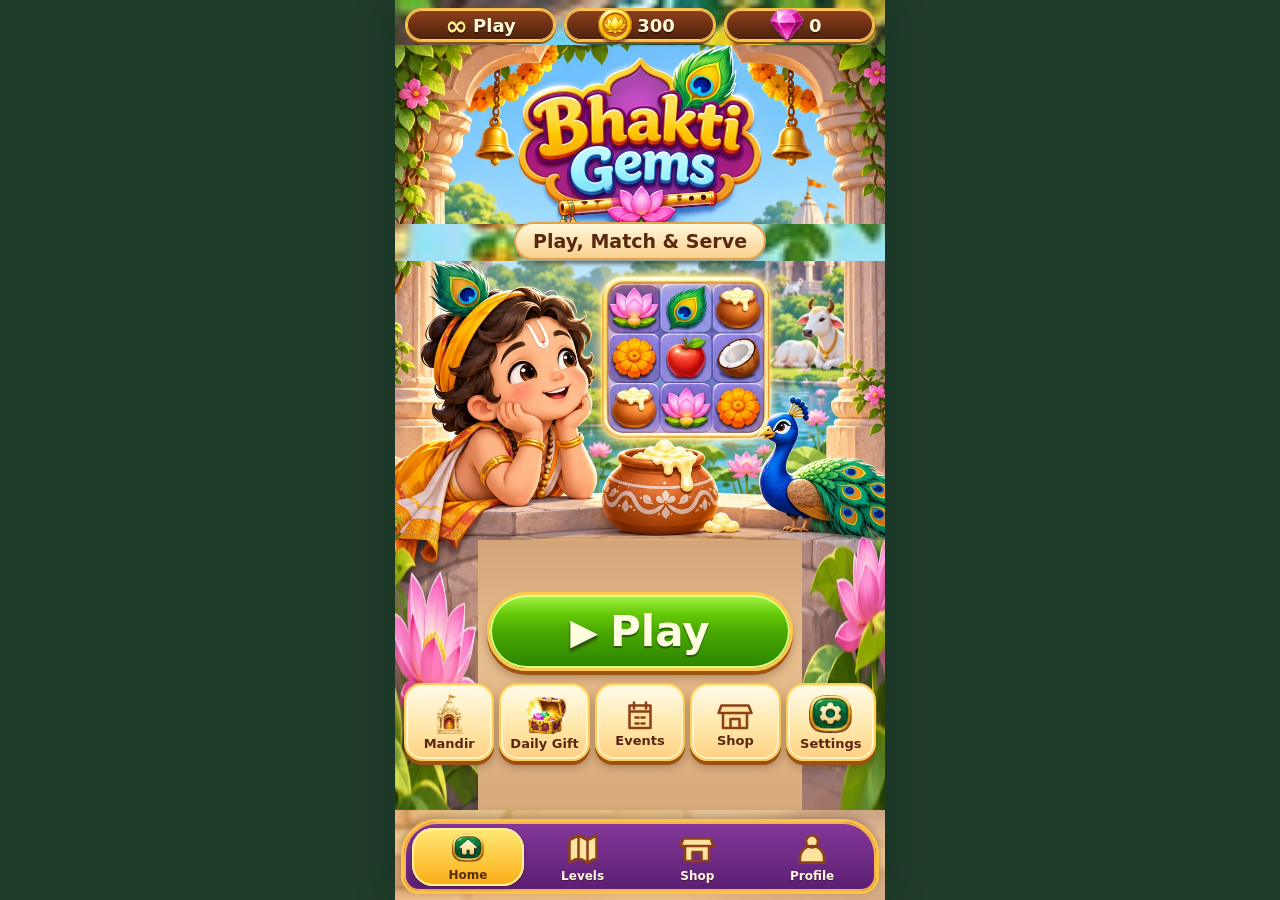
==== commit 80e6f957: "Add original devotional background music, independent audio controls, chimes and lifecycle-safe play" ====
--- a/index.html
+++ b/index.html
@@ -1,4 +1,4 @@
-<!doctype html><html lang="en"><head><meta charset="utf-8"><meta name="viewport" content="width=device-width,initial-scale=1,viewport-fit=cover"><meta name="theme-color" content="#69217e"><meta name="description" content="Bhakti Gems: a joyful devotional match-three puzzle game. Play, match and serve."><link rel="manifest" href="manifest.webmanifest"><link rel="icon" href="icon.svg"><link rel="stylesheet" href="game.css?v=2.4.1"><title>Bhakti Gems – Play, Match &amp; Serve</title><style>#startup{position:relative;margin:20vh auto 0;text-align:center;width:88%;max-width:360px;padding:22px;background:#fff3d1;border:3px solid #ffbf40;border-radius:24px;color:#542713}#startup img{width:78%;margin:auto}#startup p{font-size:15px}#startup button{width:100%;margin-top:10px}.startup-error{white-space:pre-wrap;overflow-wrap:anywhere;font-size:12px}</style><style>
+<!doctype html><html lang="en"><head><meta charset="utf-8"><meta name="viewport" content="width=device-width,initial-scale=1,viewport-fit=cover"><meta name="theme-color" content="#69217e"><meta name="description" content="Bhakti Gems: a joyful devotional match-three puzzle game. Play, match and serve."><link rel="manifest" href="manifest.webmanifest"><link rel="icon" href="icon.svg"><link rel="stylesheet" href="game.css?v=2.5"><title>Bhakti Gems – Play, Match &amp; Serve</title><style>#startup{position:relative;margin:20vh auto 0;text-align:center;width:88%;max-width:360px;padding:22px;background:#fff3d1;border:3px solid #ffbf40;border-radius:24px;color:#542713}#startup img{width:78%;margin:auto}#startup p{font-size:15px}#startup button{width:100%;margin-top:10px}.startup-error{white-space:pre-wrap;overflow-wrap:anywhere;font-size:12px}</style><style>
 /* 2.3 stable mobile board and responsive map */
 .app{width:100%;max-width:490px;min-width:0;min-height:100vh;min-height:100dvh}
 #screen{width:100%;min-width:0;max-width:100%;padding-bottom:90px}
@@ -69,11 +69,11 @@
 const S='sprites/',D='decor/',X='extras/',R='reference/',B='backgrounds/';
 const pieces=['lotus','feather','pot','marigold','apple','coconut'];const pieceArt=[S+'lotus',S+'peacock-feather',S+'butter-pot',S+'marigold',X+'apple',S+'coconut'];const names=['lotus','feather','butter','marigold','apple','coconut'];const powerArt={row:S+'rocket',col:S+'cross',rainbow:S+'rainbow',burst:S+'bomb'};const chapters=['gokul','vrindavan','govardhan','yamuna','mathura'];const chapterArt=chapters.map(x=>X+x);
 const dictionary={
-play:['Play','खेलें','खेळा'],continuePlay:['Continue','जारी रखें','पुढे खेळा'],home:['Home','होम','मुख्यपृष्ठ'],levels:['Levels','स्तर','पातळ्या'],shop:['Shop','दुकान','दुकान'],profile:['Profile','प्रोफ़ाइल','प्रोफाइल'],mandir:['Mandir','मंदिर','मंदिर'],daily:['Daily Gift','दैनिक उपहार','रोजची भेट'],events:['Events','उत्सव','उत्सव'],settings:['Settings','सेटिंग्स','सेटिंग्ज'],tag:['Play, Match & Serve','खेलें, मिलाएँ और सेवा करें','खेळा, जुळवा आणि सेवा करा'],free:['Unlimited play','असीमित खेल','अमर्याद खेळ'],coins:['Coins','सिक्के','नाणी'],gems:['Gems','रत्न','रत्ने'],chapter:['Chapter','अध्याय','अध्याय'],level:['Level','स्तर','पातळी'],gokul:['Gokul','गोकुल','गोकुळ'],vrindavan:['Vrindavan','वृंदावन','वृंदावन'],govardhan:['Govardhan','गोवर्धन','गोवर्धन'],yamuna:['Yamuna','यमुना','यमुना'],mathura:['Mathura','मथुरा','मथुरा'],previous:['Previous','पिछला','मागील'],next:['Next','अगला','पुढील'],locked:['Locked','बंद','बंद'],moves:['Moves','चालें','चाली'],score:['Score','अंक','गुण'],objective:['Objective','लक्ष्य','उद्दिष्ट'],collect:['Collect','इकट्ठा करें','गोळा करा'],clear:['Clear','हटाएँ','काढा'],lotus:['Lotus','कमल','कमळ'],feather:['Peacock feather','मोर पंख','मोरपीस'],butter:['Butter pot','माखन मटकी','लोण्याचे मडके'],marigold:['Marigold','गेंदा','झेंडू'],apple:['Apple','सेब','सफरचंद'],coconut:['Coconut','नारियल','नारळ'],grass:['Garden patches','बगीचे की क्यारियाँ','बागेचे तुकडे'],hammer:['Hammer','हथौड़ा','हातोडा'],shuffle:['Shuffle','फेरबदल','फेरबदल'],extra:['Extra moves','अतिरिक्त चालें','अतिरिक्त चाली'],hint:['Hint','संकेत','सूचना'],pause:['Pause','रोकें','थांबा'],paused:['Paused','खेल रुका है','खेळ थांबला'],resume:['Resume','जारी रखें','पुन्हा सुरू करा'],replay:['Replay','फिर खेलें','पुन्हा खेळा'],nextLevel:['Next Level','अगला स्तर','पुढील पातळी'],win:['Level Complete!','स्तर पूरा!','पातळी पूर्ण!'],lose:['Try Again!','फिर प्रयास करें!','पुन्हा प्रयत्न करा!'],out:['Out of moves','चालें समाप्त','चाली संपल्या'],encourage:['Every try is a chance to learn.','हर प्रयास सीखने का अवसर है।','प्रत्येक प्रयत्न म्हणजे शिकण्याची संधी.'],remaining:['Still to collect','बाकी लक्ष्य','उरलेले उद्दिष्ट'],rewards:['Rewards Gained','प्राप्त पुरस्कार','मिळालेले बक्षीस'],newHigh:['New High Score!','नया सर्वोच्च अंक!','नवीन सर्वोच्च गुण!'],complete:['Complete','पूर्ण','पूर्ण'],wonderful:['Wonderful!','बहुत बढ़िया!','खूप छान!'],combo:['Combo','कॉम्बो','कॉम्बो'],noBooster:['No booster available. Earn coins in the game.','बूस्टर नहीं है। खेल में सिक्के कमाएँ।','बूस्टर नाही. खेळात नाणी मिळवा.'],noCoins:['Not enough coins yet.','अभी पर्याप्त सिक्के नहीं हैं।','अजून पुरेशी नाणी नाहीत.'],tapHammer:['Tap any tile to clear it.','हटाने के लिए किसी टाइल को चुनें।','काढण्यासाठी कोणतीही टाइल निवडा.'],cancelled:['Hammer cancelled.','हथौड़ा रद्द।','हातोडा रद्द.'],refreshed:['New moves available!','नई चालें उपलब्ध!','नवीन चाली उपलब्ध!'],instructions:['Swipe or tap two adjacent pieces to match 3.','तीन समान वस्तुएँ मिलाने के लिए पास की दो टाइलें बदलें।','तीन समान वस्तू जुळवण्यासाठी शेजारच्या टाइल्स बदला.'],tutorial:['Match 3 of the same objects. Four or five make special powers!','तीन समान वस्तुएँ मिलाएँ। चार या पाँच से विशेष शक्ति बनती है!','तीन समान वस्तू जुळवा. चार किंवा पाचने विशेष शक्ती मिळते!'],tutorialGarden:['Match on green patches to clear the garden.','हरी क्यारियों पर वस्तुएँ मिलाकर बगीचा साफ करें।','हिरव्या तुकड्यांवर वस्तू जुळवून बाग स्वच्छ करा.'],gotIt:['Got it','समझ गया','समजले'],decorate:['Decorate','सजाएँ','सजवा'],decorations:['Decorations','सजावट','सजावट'],garden:['Garden','बगीचा','बाग'],lamps:['Lamps','दीपक','दिवे'],garlands:['Garlands','मालाएँ','हार'],items:['Items','वस्तुएँ','वस्तू'],all:['All','सभी','सर्व'],apply:['Apply','लगाएँ','लावा'],applied:['Applied','लगाया गया','लावले'],remove:['Remove','हटाएँ','काढा'],save:['Save','सहेजें','जतन करा'],reset:['Reset','रीसेट','रीसेट'],saved:['Mandir saved!','मंदिर सहेजा गया!','मंदिर जतन झाले!'],resetConfirm:['Remove all decorations? You keep your unlocked items.','सभी सजावट हटाएँ? आपकी प्राप्त वस्तुएँ सुरक्षित रहेंगी।','सर्व सजावट काढायची? मिळवलेल्या वस्तू राहतील.'],cancel:['Cancel','रद्द करें','रद्द करा'],confirm:['Confirm','पुष्टि करें','निश्चित करा'],decorHelp:['Earn coins in puzzles and decorate your mandir. All items are virtual.','पहेलियाँ खेलकर सिक्के कमाएँ और मंदिर सजाएँ। सभी वस्तुएँ आभासी हैं।','कोडी खेळून नाणी मिळवा आणि मंदिर सजवा. सर्व वस्तू आभासी आहेत.'],peacockCrest:['Peacock crest','मोर पंख सजावट','मोरपीस सजावट'],bells:['Temple bells','मंदिर घंटियाँ','मंदिराच्या घंटा'],lotusLamp:['Lotus lamp','कमल दीप','कमळ दीप'],flowerGarland:['Flower garland','फूलों की माला','फुलांचा हार'],butterPot:['Butter pot','माखन मटकी','लोण्याचे मडके'],tulsi:['Tulsi plant','तुलसी पौधा','तुळशीचे रोप'],swing:['Festival swing','उत्सव झूला','उत्सव झोका'],flowerTree:['Flower tree','फूलों का पेड़','फुलांचे झाड'],flowerBush:['Flower bush','फूलों की झाड़ी','फुलांचे झुडूप'],fence:['Garden fence','बगीचे की बाड़','बागेचे कुंपण'],calf:['Calf','बछड़ा','वासरू'],cow:['Cow','गाय','गाय'],peacock:['Peacock','मोर','मोर'],flowerArch:['Flower arch','फूलों का तोरण','फुलांचे तोरण'],rock:['Garden stone','बगीचे का पत्थर','बागेचा दगड'],conch:['Conch decoration','शंख सजावट','शंख सजावट'],fruit:['Fruit basket','फलों की टोकरी','फळांची टोपली'],brassLamp:['Brass lamp','पीतल का दीप','पितळी दिवा'],mandirModel:['Temple ornament','मंदिर सजावट','मंदिर सजावट'],boosters:['Boosters','बूस्टर','बूस्टर'],shopHelp:['Use coins earned by playing. No real-money purchases.','खेल में कमाए सिक्के उपयोग करें। असली पैसे से खरीद नहीं।','खेळात मिळवलेली नाणी वापरा. खऱ्या पैशांची खरेदी नाही.'],hammerDesc:['Clear any single piece','कोई एक वस्तु हटाएँ','कोणतीही एक वस्तू काढा'],shuffleDesc:['Make a fresh board','नया बोर्ड बनाएँ','नवीन बोर्ड तयार करा'],extraDesc:['Add 5 moves','5 अतिरिक्त चालें','5 अतिरिक्त चाली'],owned:['Owned','उपलब्ध','उपलब्ध'],purchased:['Booster added!','बूस्टर जुड़ा!','बूस्टर मिळाला!'],dailyTitle:['Daily Seva Gift','दैनिक सेवा उपहार','दैनिक सेवा भेट'],dailyHelp:['A little gift whenever you visit. Missed days never reset your rewards.','हर बार आने पर छोटा उपहार। छूटे दिन पुरस्कार रीसेट नहीं करते।','भेट दिल्यावर छोटी भेट. एखादा दिवस चुकला तरी बक्षिसे रीसेट होत नाहीत.'],day:['Day','दिन','दिवस'],claim:['Claim gift','उपहार लें','भेट घ्या'],claimed:['Claimed today','आज ले लिया','आज घेतले'],giftAdded:['Gift collected!','उपहार मिल गया!','भेट मिळाली!'],festival:['Festival Seva','उत्सव सेवा','उत्सव सेवा'],festivalName:['Flower garden challenge','फूलों के बगीचे की चुनौती','फुलांच्या बागेचे आव्हान'],festivalHelp:['Complete 5 new levels to earn a garden reward. No deadline.','बगीचे का उपहार पाने के लिए 5 नए स्तर पूरे करें। कोई समय सीमा नहीं।','बागेचे बक्षीस मिळवण्यासाठी 5 नवीन पातळ्या पूर्ण करा. वेळेची मर्यादा नाही.'],festivalDone:['Festival reward collected','उत्सव पुरस्कार मिल गया','उत्सव बक्षीस मिळाले'],claimEvent:['Claim reward','पुरस्कार लें','बक्षीस घ्या'],sound:['Sound effects','ध्वनि प्रभाव','ध्वनी प्रभाव'],music:['Background music','पृष्ठभूमि संगीत','पार्श्वसंगीत'],motion:['Visual effects','दृश्य प्रभाव','दृश्य प्रभाव'],language:['Language','भाषा','भाषा'],on:['On','चालू','चालू'],off:['Off','बंद','बंद'],privacy:['No account, ads or real-money purchases. Your game progress stays on this device.','कोई खाता, विज्ञापन या असली पैसे की खरीद नहीं। आपकी प्रगति इसी उपकरण पर रहती है।','खाते, जाहिराती किंवा खऱ्या पैशांची खरेदी नाही. प्रगती याच उपकरणावर राहते.'],offline:['Works offline after first load','पहली बार खुलने के बाद ऑफलाइन चलता है','पहिल्यांदा उघडल्यानंतर ऑफलाइन चालतो'],completed:['Levels completed','पूरे स्तर','पूर्ण पातळ्या'],totalStars:['Total stars','कुल सितारे','एकूण तारे'],bestScore:['Best score','सर्वोच्च अंक','सर्वोच्च गुण'],collection:['Collection','संग्रह','संग्रह'],story:['Seva story','सेवा कथा','सेवा कथा'],story1:['Offer flowers with love and care.','प्रेम और ध्यान से फूल अर्पित करें।','प्रेमाने आणि काळजीने फुले अर्पण करा.'],story2:['Care for cows and all living beings with kindness.','गायों और सभी जीवों की दया से देखभाल करें।','गायी आणि सर्व जीवांची दयाळूपणे काळजी घ्या.'],story3:['Share prasadam with others and bring joy.','दूसरों के साथ प्रसाद बाँटें और आनंद फैलाएँ।','इतरांसोबत प्रसाद वाटा आणि आनंद पसरवा.'],story4:['Keep the gardens and river surroundings clean.','बगीचों और नदी के आसपास स्वच्छता रखें।','बाग आणि नदीचा परिसर स्वच्छ ठेवा.'],story5:['Sing, listen and serve together with gratitude.','कृतज्ञता से साथ गाएँ, सुनें और सेवा करें।','कृतज्ञतेने एकत्र गा, ऐका आणि सेवा करा.'],finished:['All chapters complete!','सभी अध्याय पूरे!','सर्व अध्याय पूर्ण!'],back:['Back','वापस','मागे'],error:['The board was recovered. Try another move.','बोर्ड ठीक हो गया। दूसरी चाल चलें।','बोर्ड पुन्हा तयार झाला. दुसरी चाल करा.'],storage:['Progress could not be saved on this device.','इस उपकरण पर प्रगति सहेजी नहीं जा सकी।','या उपकरणावर प्रगती जतन झाली नाही.'],confirmReplay:['Restart this level?','इस स्तर को फिर शुरू करें?','ही पातळी पुन्हा सुरू करायची?'],confirmExit:['Your current game will be saved.','वर्तमान खेल सहेजा जाएगा।','सध्याचा खेळ जतन होईल.'],keepPlaying:['Keep playing','खेलते रहें','खेळत राहा'],privacyTitle:['Your progress','आपकी प्रगति','तुमची प्रगती'],version:['Version','संस्करण','आवृत्ती'],howTo:['How to play','कैसे खेलें','कसे खेळायचे'],special:['Special piece','विशेष वस्तु','विशेष वस्तू'],close:['Close','बंद करें','बंद करा'],rewardShop:['Seva supplies','सेवा सामग्री','सेवा साहित्य'],scoreLabel:['Points','अंक','गुण'],menu:['Menu','मेनू','मेनू'],new:['New','नया','नवीन'],notAvailable:['Not available','उपलब्ध नहीं','उपलब्ध नाही']};
+play:['Play','खेलें','खेळा'],continuePlay:['Continue','जारी रखें','पुढे खेळा'],home:['Home','होम','मुख्यपृष्ठ'],levels:['Levels','स्तर','पातळ्या'],shop:['Shop','दुकान','दुकान'],profile:['Profile','प्रोफ़ाइल','प्रोफाइल'],mandir:['Mandir','मंदिर','मंदिर'],daily:['Daily Gift','दैनिक उपहार','रोजची भेट'],events:['Events','उत्सव','उत्सव'],settings:['Settings','सेटिंग्स','सेटिंग्ज'],tag:['Play, Match & Serve','खेलें, मिलाएँ और सेवा करें','खेळा, जुळवा आणि सेवा करा'],free:['Unlimited play','असीमित खेल','अमर्याद खेळ'],coins:['Coins','सिक्के','नाणी'],gems:['Gems','रत्न','रत्ने'],chapter:['Chapter','अध्याय','अध्याय'],level:['Level','स्तर','पातळी'],gokul:['Gokul','गोकुल','गोकुळ'],vrindavan:['Vrindavan','वृंदावन','वृंदावन'],govardhan:['Govardhan','गोवर्धन','गोवर्धन'],yamuna:['Yamuna','यमुना','यमुना'],mathura:['Mathura','मथुरा','मथुरा'],previous:['Previous','पिछला','मागील'],next:['Next','अगला','पुढील'],locked:['Locked','बंद','बंद'],moves:['Moves','चालें','चाली'],score:['Score','अंक','गुण'],objective:['Objective','लक्ष्य','उद्दिष्ट'],collect:['Collect','इकट्ठा करें','गोळा करा'],clear:['Clear','हटाएँ','काढा'],lotus:['Lotus','कमल','कमळ'],feather:['Peacock feather','मोर पंख','मोरपीस'],butter:['Butter pot','माखन मटकी','लोण्याचे मडके'],marigold:['Marigold','गेंदा','झेंडू'],apple:['Apple','सेब','सफरचंद'],coconut:['Coconut','नारियल','नारळ'],grass:['Garden patches','बगीचे की क्यारियाँ','बागेचे तुकडे'],hammer:['Hammer','हथौड़ा','हातोडा'],shuffle:['Shuffle','फेरबदल','फेरबदल'],extra:['Extra moves','अतिरिक्त चालें','अतिरिक्त चाली'],hint:['Hint','संकेत','सूचना'],pause:['Pause','रोकें','थांबा'],paused:['Paused','खेल रुका है','खेळ थांबला'],resume:['Resume','जारी रखें','पुन्हा सुरू करा'],replay:['Replay','फिर खेलें','पुन्हा खेळा'],nextLevel:['Next Level','अगला स्तर','पुढील पातळी'],win:['Level Complete!','स्तर पूरा!','पातळी पूर्ण!'],lose:['Try Again!','फिर प्रयास करें!','पुन्हा प्रयत्न करा!'],out:['Out of moves','चालें समाप्त','चाली संपल्या'],encourage:['Every try is a chance to learn.','हर प्रयास सीखने का अवसर है।','प्रत्येक प्रयत्न म्हणजे शिकण्याची संधी.'],remaining:['Still to collect','बाकी लक्ष्य','उरलेले उद्दिष्ट'],rewards:['Rewards Gained','प्राप्त पुरस्कार','मिळालेले बक्षीस'],newHigh:['New High Score!','नया सर्वोच्च अंक!','नवीन सर्वोच्च गुण!'],complete:['Complete','पूर्ण','पूर्ण'],wonderful:['Wonderful!','बहुत बढ़िया!','खूप छान!'],combo:['Combo','कॉम्बो','कॉम्बो'],noBooster:['No booster available. Earn coins in the game.','बूस्टर नहीं है। खेल में सिक्के कमाएँ।','बूस्टर नाही. खेळात नाणी मिळवा.'],noCoins:['Not enough coins yet.','अभी पर्याप्त सिक्के नहीं हैं।','अजून पुरेशी नाणी नाहीत.'],tapHammer:['Tap any tile to clear it.','हटाने के लिए किसी टाइल को चुनें।','काढण्यासाठी कोणतीही टाइल निवडा.'],cancelled:['Hammer cancelled.','हथौड़ा रद्द।','हातोडा रद्द.'],refreshed:['New moves available!','नई चालें उपलब्ध!','नवीन चाली उपलब्ध!'],instructions:['Swipe or tap two adjacent pieces to match 3.','तीन समान वस्तुएँ मिलाने के लिए पास की दो टाइलें बदलें।','तीन समान वस्तू जुळवण्यासाठी शेजारच्या टाइल्स बदला.'],tutorial:['Match 3 of the same objects. Four or five make special powers!','तीन समान वस्तुएँ मिलाएँ। चार या पाँच से विशेष शक्ति बनती है!','तीन समान वस्तू जुळवा. चार किंवा पाचने विशेष शक्ती मिळते!'],tutorialGarden:['Match on green patches to clear the garden.','हरी क्यारियों पर वस्तुएँ मिलाकर बगीचा साफ करें।','हिरव्या तुकड्यांवर वस्तू जुळवून बाग स्वच्छ करा.'],gotIt:['Got it','समझ गया','समजले'],decorate:['Decorate','सजाएँ','सजवा'],decorations:['Decorations','सजावट','सजावट'],garden:['Garden','बगीचा','बाग'],lamps:['Lamps','दीपक','दिवे'],garlands:['Garlands','मालाएँ','हार'],items:['Items','वस्तुएँ','वस्तू'],all:['All','सभी','सर्व'],apply:['Apply','लगाएँ','लावा'],applied:['Applied','लगाया गया','लावले'],remove:['Remove','हटाएँ','काढा'],save:['Save','सहेजें','जतन करा'],reset:['Reset','रीसेट','रीसेट'],saved:['Mandir saved!','मंदिर सहेजा गया!','मंदिर जतन झाले!'],resetConfirm:['Remove all decorations? You keep your unlocked items.','सभी सजावट हटाएँ? आपकी प्राप्त वस्तुएँ सुरक्षित रहेंगी।','सर्व सजावट काढायची? मिळवलेल्या वस्तू राहतील.'],cancel:['Cancel','रद्द करें','रद्द करा'],confirm:['Confirm','पुष्टि करें','निश्चित करा'],decorHelp:['Earn coins in puzzles and decorate your mandir. All items are virtual.','पहेलियाँ खेलकर सिक्के कमाएँ और मंदिर सजाएँ। सभी वस्तुएँ आभासी हैं।','कोडी खेळून नाणी मिळवा आणि मंदिर सजवा. सर्व वस्तू आभासी आहेत.'],peacockCrest:['Peacock crest','मोर पंख सजावट','मोरपीस सजावट'],bells:['Temple bells','मंदिर घंटियाँ','मंदिराच्या घंटा'],lotusLamp:['Lotus lamp','कमल दीप','कमळ दीप'],flowerGarland:['Flower garland','फूलों की माला','फुलांचा हार'],butterPot:['Butter pot','माखन मटकी','लोण्याचे मडके'],tulsi:['Tulsi plant','तुलसी पौधा','तुळशीचे रोप'],swing:['Festival swing','उत्सव झूला','उत्सव झोका'],flowerTree:['Flower tree','फूलों का पेड़','फुलांचे झाड'],flowerBush:['Flower bush','फूलों की झाड़ी','फुलांचे झुडूप'],fence:['Garden fence','बगीचे की बाड़','बागेचे कुंपण'],calf:['Calf','बछड़ा','वासरू'],cow:['Cow','गाय','गाय'],peacock:['Peacock','मोर','मोर'],flowerArch:['Flower arch','फूलों का तोरण','फुलांचे तोरण'],rock:['Garden stone','बगीचे का पत्थर','बागेचा दगड'],conch:['Conch decoration','शंख सजावट','शंख सजावट'],fruit:['Fruit basket','फलों की टोकरी','फळांची टोपली'],brassLamp:['Brass lamp','पीतल का दीप','पितळी दिवा'],mandirModel:['Temple ornament','मंदिर सजावट','मंदिर सजावट'],boosters:['Boosters','बूस्टर','बूस्टर'],shopHelp:['Use coins earned by playing. No real-money purchases.','खेल में कमाए सिक्के उपयोग करें। असली पैसे से खरीद नहीं।','खेळात मिळवलेली नाणी वापरा. खऱ्या पैशांची खरेदी नाही.'],hammerDesc:['Clear any single piece','कोई एक वस्तु हटाएँ','कोणतीही एक वस्तू काढा'],shuffleDesc:['Make a fresh board','नया बोर्ड बनाएँ','नवीन बोर्ड तयार करा'],extraDesc:['Add 5 moves','5 अतिरिक्त चालें','5 अतिरिक्त चाली'],owned:['Owned','उपलब्ध','उपलब्ध'],purchased:['Booster added!','बूस्टर जुड़ा!','बूस्टर मिळाला!'],dailyTitle:['Daily Seva Gift','दैनिक सेवा उपहार','दैनिक सेवा भेट'],dailyHelp:['A little gift whenever you visit. Missed days never reset your rewards.','हर बार आने पर छोटा उपहार। छूटे दिन पुरस्कार रीसेट नहीं करते।','भेट दिल्यावर छोटी भेट. एखादा दिवस चुकला तरी बक्षिसे रीसेट होत नाहीत.'],day:['Day','दिन','दिवस'],claim:['Claim gift','उपहार लें','भेट घ्या'],claimed:['Claimed today','आज ले लिया','आज घेतले'],giftAdded:['Gift collected!','उपहार मिल गया!','भेट मिळाली!'],festival:['Festival Seva','उत्सव सेवा','उत्सव सेवा'],festivalName:['Flower garden challenge','फूलों के बगीचे की चुनौती','फुलांच्या बागेचे आव्हान'],festivalHelp:['Complete 5 new levels to earn a garden reward. No deadline.','बगीचे का उपहार पाने के लिए 5 नए स्तर पूरे करें। कोई समय सीमा नहीं।','बागेचे बक्षीस मिळवण्यासाठी 5 नवीन पातळ्या पूर्ण करा. वेळेची मर्यादा नाही.'],festivalDone:['Festival reward collected','उत्सव पुरस्कार मिल गया','उत्सव बक्षीस मिळाले'],claimEvent:['Claim reward','पुरस्कार लें','बक्षीस घ्या'],sound:['Sound effects','ध्वनि प्रभाव','ध्वनी प्रभाव'],music:['Background music','पृष्ठभूमि संगीत','पार्श्वसंगीत'],musicVolume:['Music volume','संगीत की आवाज़','संगीताचा आवाज'],soundVolume:['Effects volume','ध्वनि की आवाज़','ध्वनीचा आवाज'],motion:['Visual effects','दृश्य प्रभाव','दृश्य प्रभाव'],language:['Language','भाषा','भाषा'],on:['On','चालू','चालू'],off:['Off','बंद','बंद'],privacy:['No account, ads or real-money purchases. Your game progress stays on this device.','कोई खाता, विज्ञापन या असली पैसे की खरीद नहीं। आपकी प्रगति इसी उपकरण पर रहती है।','खाते, जाहिराती किंवा खऱ्या पैशांची खरेदी नाही. प्रगती याच उपकरणावर राहते.'],offline:['Works offline after first load','पहली बार खुलने के बाद ऑफलाइन चलता है','पहिल्यांदा उघडल्यानंतर ऑफलाइन चालतो'],completed:['Levels completed','पूरे स्तर','पूर्ण पातळ्या'],totalStars:['Total stars','कुल सितारे','एकूण तारे'],bestScore:['Best score','सर्वोच्च अंक','सर्वोच्च गुण'],collection:['Collection','संग्रह','संग्रह'],story:['Seva story','सेवा कथा','सेवा कथा'],story1:['Offer flowers with love and care.','प्रेम और ध्यान से फूल अर्पित करें।','प्रेमाने आणि काळजीने फुले अर्पण करा.'],story2:['Care for cows and all living beings with kindness.','गायों और सभी जीवों की दया से देखभाल करें।','गायी आणि सर्व जीवांची दयाळूपणे काळजी घ्या.'],story3:['Share prasadam with others and bring joy.','दूसरों के साथ प्रसाद बाँटें और आनंद फैलाएँ।','इतरांसोबत प्रसाद वाटा आणि आनंद पसरवा.'],story4:['Keep the gardens and river surroundings clean.','बगीचों और नदी के आसपास स्वच्छता रखें।','बाग आणि नदीचा परिसर स्वच्छ ठेवा.'],story5:['Sing, listen and serve together with gratitude.','कृतज्ञता से साथ गाएँ, सुनें और सेवा करें।','कृतज्ञतेने एकत्र गा, ऐका आणि सेवा करा.'],finished:['All chapters complete!','सभी अध्याय पूरे!','सर्व अध्याय पूर्ण!'],back:['Back','वापस','मागे'],error:['The board was recovered. Try another move.','बोर्ड ठीक हो गया। दूसरी चाल चलें।','बोर्ड पुन्हा तयार झाला. दुसरी चाल करा.'],storage:['Progress could not be saved on this device.','इस उपकरण पर प्रगति सहेजी नहीं जा सकी।','या उपकरणावर प्रगती जतन झाली नाही.'],confirmReplay:['Restart this level?','इस स्तर को फिर शुरू करें?','ही पातळी पुन्हा सुरू करायची?'],confirmExit:['Your current game will be saved.','वर्तमान खेल सहेजा जाएगा।','सध्याचा खेळ जतन होईल.'],keepPlaying:['Keep playing','खेलते रहें','खेळत राहा'],privacyTitle:['Your progress','आपकी प्रगति','तुमची प्रगती'],version:['Version','संस्करण','आवृत्ती'],howTo:['How to play','कैसे खेलें','कसे खेळायचे'],special:['Special piece','विशेष वस्तु','विशेष वस्तू'],close:['Close','बंद करें','बंद करा'],rewardShop:['Seva supplies','सेवा सामग्री','सेवा साहित्य'],scoreLabel:['Points','अंक','गुण'],menu:['Menu','मेनू','मेनू'],new:['New','नया','नवीन'],notAvailable:['Not available','उपलब्ध नहीं','उपलब्ध नाही']};
 const decor=[["peacockCrest","sprites/peacock-feather",120,"decorations",50,8,12],["bells","extras/bell",100,"decorations",19,23,13],["lotusLamp","sprites/rainbow-lotus",150,"lamps",73,79,15],["flowerGarland","decor/garland",120,"garlands",50,11,47],["butterPot","sprites/butter-pot",80,"items",35,87,16],["tulsi","decor/tulsi",100,"garden",12,75,16],["swing","decor/swing",250,"decorations",82,60,22],["flowerTree","decor/flower-tree",200,"garden",87,37,24],["flowerBush","decor/flower-bush",90,"garden",14,63,16],["fence","decor/fence",100,"garden",50,96,36],["calf","decor/calf",180,"items",71,89,14],["cow","decor/cow",240,"items",13,88,19],["peacock","decor/peacock",200,"items",91,88,15],["flowerArch","decor/flower-arch",250,"garlands",50,27,70],["rock","decor/rock",60,"garden",89,96,12],["conch","extras/conch",120,"items",60,86,11],["fruit","sprites/fruit-plate",100,"items",49,89,14],["brassLamp","decor/lamp",140,"lamps",23,63,13],["mandirModel","decor/mandir",260,"decorations",89,16,13]];
 const boostArt=[S+'hammer',S+'shuffle',S+'banner-scroll'];const boostKeys=['hammer','shuffle','extra'];const boostPrices=[80,60,100];
-const defaults=()=>({version:2,coins:300,gems:0,unlocked:1,stars:{},scores:{},boost:[2,2,1],owned:[],placed:[],day:0,lastDay:'',eventClaimed:false,sound:true,music:false,motion:!(typeof window.matchMedia==='function'&&window.matchMedia('(prefers-reduced-motion: reduce)').matches),lang:'en',active:null,tutorial:false,gardenTutorial:false});
-function saneNum(x,d,max=1e9){return Number.isFinite(x)&&x>=0?Math.min(max,Math.floor(x)):d}function readSave(){let d=defaults();try{const n=localStorage.getItem('bg-v2'),old=localStorage.getItem('bg-v1');let x=JSON.parse(n||old||'{}');if(!x||typeof x!=='object')return d;d.coins=saneNum(x.coins,300);d.gems=saneNum(x.gems,0);d.unlocked=Math.max(1,saneNum(x.unlocked,1,100));d.day=saneNum(x.day,0);d.lastDay=typeof x.lastDay==='string'?x.lastDay:'';for(const l of E.range(100).map(i=>i+1)){let s=saneNum(x.stars?.[l],0,3);if(s)d.stars[l]=s;let v=saneNum(x.scores?.[l],0);if(v)d.scores[l]=v}d.boost=d.boost.map((v,i)=>saneNum(x.boost?.[i],v,999));d.owned=Array.isArray(x.owned)?[...new Set(x.owned.filter(i=>Number.isInteger(i)&&i>=0&&i<decor.length))]:[];if(!n&&old){const ids=[3,1,2,5,0,8,4,6];if(Array.isArray(x.owned))d.owned=[...new Set(x.owned.map(i=>ids[i]).filter(Number.isInteger))];if(Array.isArray(x.placed))x.placed=x.placed.map(i=>ids[i]).filter(Number.isInteger)}d.placed=Array.isArray(x.placed)?[...new Set(x.placed.filter(i=>d.owned.includes(i)))]:[];for(const k of ['eventClaimed','sound','music','motion','tutorial','gardenTutorial'])if(typeof x[k]==='boolean')d[k]=x[k];if(['en','hi','mr'].includes(x.lang))d.lang=x.lang;if(E.valid(x.active)&&x.active.level<=d.unlocked)d.active=x.active;return d}catch{return d}}
+const defaults=()=>({version:2,coins:300,gems:0,unlocked:1,stars:{},scores:{},boost:[2,2,1],owned:[],placed:[],day:0,lastDay:'',eventClaimed:false,sound:true,music:true,audioRev:1,musicLevel:55,soundLevel:85,motion:!(typeof window.matchMedia==='function'&&window.matchMedia('(prefers-reduced-motion: reduce)').matches),lang:'en',active:null,tutorial:false,gardenTutorial:false});
+function saneNum(x,d,max=1e9){return Number.isFinite(x)&&x>=0?Math.min(max,Math.floor(x)):d}function readSave(){let d=defaults();try{const n=localStorage.getItem('bg-v2'),old=localStorage.getItem('bg-v1');let x=JSON.parse(n||old||'{}');if(!x||typeof x!=='object')return d;d.coins=saneNum(x.coins,300);d.gems=saneNum(x.gems,0);d.unlocked=Math.max(1,saneNum(x.unlocked,1,100));d.day=saneNum(x.day,0);d.lastDay=typeof x.lastDay==='string'?x.lastDay:'';for(const l of E.range(100).map(i=>i+1)){let s=saneNum(x.stars?.[l],0,3);if(s)d.stars[l]=s;let v=saneNum(x.scores?.[l],0);if(v)d.scores[l]=v}d.boost=d.boost.map((v,i)=>saneNum(x.boost?.[i],v,999));d.owned=Array.isArray(x.owned)?[...new Set(x.owned.filter(i=>Number.isInteger(i)&&i>=0&&i<decor.length))]:[];if(!n&&old){const ids=[3,1,2,5,0,8,4,6];if(Array.isArray(x.owned))d.owned=[...new Set(x.owned.map(i=>ids[i]).filter(Number.isInteger))];if(Array.isArray(x.placed))x.placed=x.placed.map(i=>ids[i]).filter(Number.isInteger)}d.placed=Array.isArray(x.placed)?[...new Set(x.placed.filter(i=>d.owned.includes(i)))]:[];for(const k of ['eventClaimed','sound','motion','tutorial','gardenTutorial'])if(typeof x[k]==='boolean')d[k]=x[k];if(x.audioRev===1&&typeof x.music==='boolean')d.music=x.music;d.musicLevel=saneNum(x.musicLevel,55,100);d.soundLevel=saneNum(x.soundLevel,85,100);if(['en','hi','mr'].includes(x.lang))d.lang=x.lang;if(E.valid(x.active)&&x.active.level<=d.unlocked)d.active=x.active;return d}catch{return d}}
 let state=readSave(),page='home',chapter=Math.floor((state.unlocked-1)/20),filter='all',game=null,selected=-1,busy=false,paused=false,hammer=false,modalType='',audio=null,musicTimer=null,musicStep=0,toastTimer=null,gesture=null,suppress=0;const tr=k=>dictionary[k]?.[['en','hi','mr'].indexOf(state.lang)]??k;const fmt=n=>Number(n).toLocaleString(state.lang==='en'?'en-IN':state.lang==='hi'?'hi-IN':'mr-IN');const deep=o=>JSON.parse(JSON.stringify(o));const wait=ms=>new Promise(r=>setTimeout(r,state.motion?ms:0));
 function persist(){try{localStorage.setItem('bg-v2',JSON.stringify(state));return true}catch{toast(tr('storage'));return false}}
 const pngAssets=new Set(["decor/calf","decor/cow","decor/fence","decor/flower-arch","decor/flower-bush","decor/flower-tree","decor/garland","decor/krishna-calf","decor/krishna-happy","decor/krishna-prayer","decor/krishna-smile","decor/krishna-surprised","decor/krishna-thumbs-up","decor/lamp","decor/mandir","decor/peacock","decor/rock","decor/swing","decor/tulsi","extras/apple","extras/bell","extras/closed-chest","extras/conch","extras/gokul","extras/govardhan","extras/grapes","extras/krishna-and-cow","extras/mango","extras/mathura","extras/reward-chest","extras/tulsi-leaves","extras/vrindavan","extras/yamuna","reference/brand","reference/krishna-idle","reference/krishna-lose","reference/krishna-win","sprites/banner-scroll","sprites/bomb","sprites/brush","sprites/butter-pot","sprites/button-back","sprites/button-home","sprites/button-pause","sprites/button-play","sprites/button-replay","sprites/button-settings","sprites/coconut","sprites/coin","sprites/cross","sprites/fruit-plate","sprites/gem-green","sprites/gem-pink","sprites/hammer","sprites/key","sprites/lock","sprites/logo","sprites/lotus","sprites/marigold","sprites/panel-green","sprites/peacock-feather","sprites/progress-stars","sprites/rainbow-lotus","sprites/rainbow","sprites/rocket","sprites/shuffle","sprites/star-empty","sprites/star"]);const assetPath=src=>'assets/'+src+(pngAssets.has(src)?'.png':'.webp');
@@ -81,9 +81,17 @@
 function glyph(name){const paths={calendar:'M5 5h14v15H5z M5 9h14 M8 3v4 M16 3v4 M9 13h2 M13 13h2 M9 17h2 M13 17h2',map:'M3 6l6-3 6 3 6-3v15l-6 3-6-3-6 3z M9 3v15 M15 6v15',shop:'M4 10v10h16V10 M3 5h18l2 5H1z M9 20v-6h6v6',profile:'M12 11a4 4 0 1 0 0-8 4 4 0 0 0 0 8 M4 21v-3a8 8 0 0 1 16 0v3z',heart:'M12 21S1 14 1 7a6 6 0 0 1 11-3 6 6 0 0 1 11 3c0 7-11 14-11 14z',hint:'M9 18h6 M9 22h6 M8 15a7 7 0 1 1 8 0l-1 2H9z',plus:'M12 3v18 M3 12h18'};return '<svg aria-hidden="true" viewBox="0 0 24 24" width="36" height="36" fill="#ffe3a0" stroke="#8c4118" stroke-width="1.7" stroke-linecap="round" stroke-linejoin="round"><path d="'+(paths[name]||paths.plus)+'"/></svg>'}
 function ribbon(label,cls=''){return '<div class="ribbon '+cls+'">'+tr(label)+'</div>'}function button(label,act,cls='',extra='',icon=''){return '<button class="'+cls+'" data-action="'+act+'" '+extra+'>'+icon+tr(label)+'</button>'}function ib(label,act,src){return '<button class="iconbtn" aria-label="'+tr(label)+'" title="'+tr(label)+'" data-action="'+act+'">'+pic(src)+'</button>'}function wide(label,act,cls='green',icon=''){return button(label,act,'wide '+cls,'',icon)}function top(label){return '<div class="top">'+ib('back','home',S+'button-back')+ribbon(label)+ib('settings','settings',S+'button-settings')+'</div>'}
 function toast(msg){clearTimeout(toastTimer);$('toast').className='toast';$('toast').textContent=msg;toastTimer=setTimeout(()=>{$('toast').textContent=''},2200)}
-function tone(freq,len=.16,delay=0,vol=.04,type='sine'){try{audio=audio||new(window.AudioContext||window.webkitAudioContext)();if(audio.state==='suspended')audio.resume().catch(()=>{});const o=audio.createOscillator(),g=audio.createGain();const at=audio.currentTime+delay;o.type=type;o.frequency.setValueAtTime(freq,at);g.gain.setValueAtTime(.001,at);g.gain.linearRampToValueAtTime(vol,at+.015);g.gain.exponentialRampToValueAtTime(.001,at+len);o.connect(g);g.connect(audio.destination);o.start(at);o.stop(at+len+.01)}catch{}}
-function sfx(kind,chain=1){if(!state.sound)return;const notes={tap:[440],bad:[190,160],match:[523,659,784],power:[330,523,784,1047],win:[523,659,784,1047,1319],lose:[440,392,330],reward:[659,784,1047],place:[392,523,659]};(notes[kind]||notes.tap).forEach((n,i)=>tone(n*Math.min(1.5,1+(chain-1)*.05),kind==='win'?.35:.15,i*(kind==='win'?.11:.055),.035))}
-function syncMusic(){clearInterval(musicTimer);musicTimer=null;if(!state.music||document.hidden||!audio)return;const melody=[261.63,329.63,392,329.63,293.66,349.23,440,392,329.63,293.66,261.63,196,261.63,329.63,293.66,261.63];musicTimer=setInterval(()=>tone(melody[musicStep++%melody.length],.34,0,.012),520)}
+let bgTrack=null,bgUnlocked=false,bgStarting=false,duckUntil=0,duckTimer=null,fadeTimer=null;
+function getTrack(){if(bgTrack)return bgTrack;try{bgTrack=new Audio('assets/audio/vrindavan.mp3');bgTrack.loop=true;bgTrack.preload='auto';bgTrack.volume=0;bgTrack.setAttribute('playsinline','');return bgTrack}catch{return null}}
+function musicTarget(){return Math.max(0,Math.min(1,state.musicLevel/100*(Date.now()<duckUntil?.32:1)))}
+function fadeMusic(target){if(!bgTrack)return;clearInterval(fadeTimer);const from=bgTrack.volume,start=Date.now();fadeTimer=setInterval(()=>{if(!bgTrack){clearInterval(fadeTimer);return}const f=Math.min(1,(Date.now()-start)/180);try{bgTrack.volume=from+(target-from)*f}catch{}if(f>=1){clearInterval(fadeTimer);fadeTimer=null}},30)}
+function stopMusic(){clearInterval(fadeTimer);fadeTimer=null;if(bgTrack){bgTrack.pause();try{bgTrack.volume=0}catch{}}}
+function syncMusic(gesture=false){if(gesture)bgUnlocked=true;if(!state.music||document.hidden){stopMusic();return}if(!bgUnlocked)return;const track=getTrack();if(!track)return;if(!track.paused){fadeMusic(musicTarget());return}if(bgStarting)return;bgStarting=true;try{const p=track.play();Promise.resolve(p).then(()=>{bgStarting=false;if(!state.music||document.hidden)stopMusic();else fadeMusic(musicTarget())},()=>{bgStarting=false;bgUnlocked=false})}catch{bgStarting=false;bgUnlocked=false}}
+function duckMusic(ms){if(!bgTrack||bgTrack.paused)return;duckUntil=Math.max(duckUntil,Date.now()+ms);fadeMusic(musicTarget());clearTimeout(duckTimer);duckTimer=setTimeout(()=>fadeMusic(musicTarget()),Math.max(0,duckUntil-Date.now())+20)}
+function unlockAudio(){if(!state.music&&!state.sound)return;try{if(state.sound){audio=audio||new(window.AudioContext||window.webkitAudioContext)();if(audio.state==='suspended')audio.resume().catch(()=>{})}}catch{}if(state.music)syncMusic(true)}
+function tone(freq,len=.16,delay=0,vol=.04,type='sine'){if(document.hidden)return;try{audio=audio||new(window.AudioContext||window.webkitAudioContext)();if(audio.state==='suspended')audio.resume().catch(()=>{});const o=audio.createOscillator(),g=audio.createGain();const at=audio.currentTime+delay;o.type=type;o.frequency.setValueAtTime(freq,at);g.gain.setValueAtTime(.0001,at);g.gain.linearRampToValueAtTime(Math.max(.0002,vol*state.soundLevel/100),at+.009);g.gain.exponentialRampToValueAtTime(.0001,at+len);o.connect(g);g.connect(audio.destination);o.start(at);o.stop(at+len+.01);o.onended=()=>{try{o.disconnect();g.disconnect()}catch{}}}catch{}}
+function chime(freq,len,delay,vol){tone(freq,len,delay,vol);tone(freq*2.01,len*.65,delay,vol*.21);tone(freq*3,len*.35,delay,vol*.08)}
+function sfx(kind,chain=1){if(!state.sound||!state.soundLevel||document.hidden)return;const scale=Math.min(1.25,1+(chain-1)*.035);if(kind==='tap'){tone(760,.075,0,.055,'triangle');return}if(kind==='bad'){tone(260,.12,0,.055,'triangle');tone(195,.13,.09,.045);return}const notes={match:[660,880,990],power:[392,523.25,659.25,783.99,1046.5],win:[523.25,659.25,783.99,1046.5,987.77,1046.5],lose:[659.25,587.33,523.25],reward:[783.99,987.77,1174.66],place:[440,587.33,659.25]};const sequence=notes[kind]||notes.match;const big=kind==='win'||kind==='lose'||kind==='power';if(big)duckMusic(kind==='win'?1550:850);sequence.forEach((n,i)=>chime(n*scale,big?.34:.19,i*(kind==='win'?.15:kind==='lose'?.19:.065),big?.085:.065));if(kind==='win'){[261.63,329.63,392].forEach(n=>tone(n,.58,.74,.037,'triangle'))}}
 function resourceBar(){ $('resources').innerHTML='<div class="resource" title="'+tr('free')+'"><span class="infinity">∞</span>'+tr('play')+'</div><div class="resource" title="'+tr('coins')+'">'+pic(S+'coin')+fmt(state.coins)+'</div><div class="resource" title="'+tr('gems')+'">'+pic(S+'gem-pink')+fmt(state.gems)+'</div>'}
 function renderNav(){nav.classList.toggle('hidden',page==='game');const tabs=[['home',S+'button-home'],['levels','map'],['shop','shop'],['profile','profile']];nav.innerHTML=tabs.map(([key,i])=>'<button aria-current="'+(key===page?'page':'false')+'" data-action="'+key+'" class="'+(key===page?'active':'')+'">'+(i.includes('/')?pic(i):glyph(i))+'<span>'+tr(key)+'</span></button>').join('')}
 function show(p,scroll=true){if(busy)return;closeModal();paused=false;selected=-1;hammer=false;page=p;app.dataset.page=p;document.documentElement.lang=state.lang;document.documentElement.classList.toggle('no-motion',!state.motion);resourceBar();renderNav();let h='';if(p==='home'){h=pic(R+'home-header','brand-home','Bhakti Gems')+'<div class="tagline">'+tr('tag')+'</div>'+pic(R+'home-hero','home-hero')+'<div class="home-actions"><button class="green play" data-action="play"><span class="triangle">▶</span>'+tr(state.active?'continuePlay':'play')+'</button><div class="quick">'+[['mandir',D+'mandir'],['daily',X+'reward-chest'],['events','calendar'],['shop','shop'],['settings',S+'button-settings']].map(([k,i])=>'<button data-action="'+(k==='daily'?'events':k)+'">'+(i.includes('/')?pic(i):glyph(i))+'<span>'+tr(k)+'</span></button>').join('')+'</div></div>'}
@@ -91,7 +99,7 @@
 else if(p==='mandir'){h=top('mandir')+'<div class="mandir-stage" aria-label="'+tr('mandir')+'">'+pic(R+'deity','deity')+state.placed.map(i=>{const d=decor[i];return '<img class="placed" data-slot="'+i+'" src="'+assetPath(d[1])+'" alt="'+tr(d[0])+'" style="left:'+d[4]+'%;top:'+d[5]+'%;--size:'+d[6]+'%">'}).join('')+'</div><div class="catalog-tabs">'+['all','decorations','garden','lamps','garlands','items'].map(k=>button(k,'filter:'+k,filter===k?'purple':'')).join('')+'</div><div class="panel"><div class="catalog">'+decor.map((d,i)=>({d,i})).filter(({d})=>filter==='all'||d[3]===filter).map(({d,i})=>'<div class="item '+(state.placed.includes(i)?'applied':'')+'">'+pic(d[1])+'<span>'+tr(d[0])+'</span>'+(state.placed.includes(i)?'<span class="check">✓ '+tr('applied')+'</span>':'')+(state.owned.includes(i)?button(state.placed.includes(i)?'remove':'apply','decor:'+i,state.placed.includes(i)?'purple':'green'):button(fmt(d[2])+' '+tr('coins'),'decor:'+i,'green'))+'</div>').join('')+'</div><p class="muted">'+tr('decorHelp')+'</p><div class="chapter-footer">'+button('reset','resetDecor')+wide('save','saveDecor')+'</div></div>'}
 else if(p==='shop'){h=top('shop')+'<div class="panel">'+ribbon('boosters')+'<p class="muted">'+tr('shopHelp')+'</p><div class="catalog shop-grid">'+boostKeys.map((k,i)=>'<div class="item">'+(i===2?'<div style="position:relative;width:100%;height:68px">'+pic(boostArt[i])+'<b style="position:absolute;inset:18px 0 0;font-size:24px">+5</b></div>':pic(boostArt[i]))+'<span>'+tr(k)+'</span><span class="muted">'+tr(k+'Desc')+'<br>'+tr('owned')+': '+state.boost[i]+'</span>'+button(fmt(boostPrices[i])+' '+tr('coins'),'buy:'+i,'green')+'</div>').join('')+'</div></div><div class="panel">'+ribbon('rewardShop')+'<div class="catalog">'+[0,3,5,6].map(i=>'<div class="item">'+pic(decor[i][1])+'<span>'+tr(decor[i][0])+'</span>'+button('decorate','mandir','purple')+'</div>').join('')+'</div></div>'}
 else if(p==='events'){let today=dayKey(),claimed=state.lastDay===today,day=state.day%7,completed=Object.keys(state.stars).length,progress=Math.min(5,completed);h=top('events')+'<div class="panel">'+ribbon('dailyTitle')+'<p class="muted">'+tr('dailyHelp')+'</p><div class="catalog reward-days">'+E.range(7).map(i=>{let got=claimed&&day===0?true:i<day;return '<div class="item '+(!claimed&&i===day?'today':'')+'">'+tr('day')+' '+(i+1)+pic(i===6?X+'reward-chest':S+'coin')+'<span>'+ (got?'✓':fmt((i+1)*20))+'</span></div>'}).join('')+'</div>'+wide(claimed?'claimed':'claim','claim','green',pic(X+'reward-chest')).replace('data-action="claim"','data-action="claim" '+(claimed?'disabled':''))+'</div><div class="panel">'+ribbon('festival')+pic(B+'festival','event-art')+'<h3>'+tr('festivalName')+'</h3><p class="muted">'+tr('festivalHelp')+'</p><div class="stat">'+progress+' / 5<div class="meter" style="width:100%;margin:8px auto;--progress:'+(progress*20)+'%"></div></div>'+(state.eventClaimed?'<p>'+tr('festivalDone')+'</p>':progress===5?wide('claimEvent','claimEvent','green',pic(X+'reward-chest')):wide('play','play'))+'</div>'}
-else if(p==='settings'){h=top('settings')+'<div class="panel">'+['sound','music','motion'].map(k=>'<div class="switchrow"><span>'+tr(k)+'</span>'+button(state[k]?'on':'off','toggle:'+k,state[k]?'green':'')+'</div>').join('')+'<div class="switchrow"><label for="language">'+tr('language')+'</label><select id="language"><option value="en">English</option><option value="hi">हिन्दी</option><option value="mr">मराठी</option></select></div><p class="muted">'+tr('privacy')+'</p><p class="muted">'+tr('offline')+'</p>'+wide('howTo','help','purple')+'<p class="tiny muted">'+tr('version')+' 2.0</p></div>'}
+else if(p==='settings'){h=top('settings')+'<div class="panel">'+['sound','music','motion'].map(k=>'<div class="switchrow"><span>'+tr(k)+'</span>'+button(state[k]?'on':'off','toggle:'+k,state[k]?'green':'')+'</div>').join('')+'<div class="switchrow"><label for="musicLevel">'+tr('musicVolume')+'</label><input class="volume-slider" type="range" min="0" max="100" step="5" id="musicLevel" value="'+state.musicLevel+'"></div><div class="switchrow"><label for="soundLevel">'+tr('soundVolume')+'</label><input class="volume-slider" type="range" min="0" max="100" step="5" id="soundLevel" value="'+state.soundLevel+'"></div>'+'<div class="switchrow"><label for="language">'+tr('language')+'</label><select id="language"><option value="en">English</option><option value="hi">हिन्दी</option><option value="mr">मराठी</option></select></div><p class="muted">'+tr('privacy')+'</p><p class="muted">'+tr('offline')+'</p>'+wide('howTo','help','purple')+'<p class="tiny muted">'+tr('version')+' 2.5</p></div>'}
 else if(p==='profile'){let completed=Object.keys(state.stars).length,stars=Object.values(state.stars).reduce((a,b)=>a+b,0);h=top('profile')+'<div class="panel"><div class="profile-row">'+pic(D+'krishna-prayer')+'<div><h2>Bhakti Gems</h2><p class="muted">'+tr('tag')+'</p></div></div><div class="stat-grid">'+[['completed',completed+'/100'],['totalStars',stars],['bestScore',Math.max(0,...Object.values(state.scores))],['collection',state.owned.length+'/'+decor.length]].map(([k,v])=>'<div class="stat">'+tr(k)+'<strong>'+v+'</strong></div>').join('')+'</div><p class="muted">'+tr('privacy')+'</p>'+wide('settings','settings')+'</div><div class="panel">'+ribbon('collection')+'<div class="catalog">'+pieceArt.map((a,i)=>'<div class="item">'+pic(a)+'<span>'+tr(names[i])+'</span></div>').join('')+'</div></div>'}
 else if(p==='game'){renderGameShell();return}
 screen.innerHTML=h;if(p==='settings')$('language').value=state.lang;if(scroll){window.scrollTo(0,0);if(p==='levels'){requestAnimationFrame(()=>{const current=screen.querySelector('.node.current');if(current)current.scrollIntoView({block:'center',inline:'nearest',behavior:'auto'})})}}}
@@ -120,12 +128,12 @@
 function claim(){let d=dayKey();if(state.lastDay===d)return;state.coins+=(state.day%7+1)*20;state.day++;state.lastDay=d;persist();show('events',false);sfx('reward');toast(tr('giftAdded'))}
 function buy(i){if(!Number.isInteger(i)||i<0||i>2)return;if(state.coins<boostPrices[i]){toast(tr('noCoins'));return}state.coins-=boostPrices[i];state.boost[i]++;persist();show('shop',false);sfx('reward');toast(tr('purchased'))}
 function changeDecor(i){const d=decor[i];if(!d)return;if(state.placed.includes(i))state.placed=state.placed.filter(x=>x!==i);else{if(!state.owned.includes(i)){if(state.coins<d[2]){toast(tr('noCoins'));return}state.coins-=d[2];state.owned.push(i)}state.placed.push(i)}persist();show('mandir',false);sfx('place')}
-function action(a,v){if(busy)return;if(['home','levels','shop','profile','mandir','events','settings'].includes(a)){if(page==='game'&&modalType!=='win'&&modalType!=='lose'&&E.valid(game))snapshot();if(a==='levels')chapter=Math.floor((state.unlocked-1)/20);show(a);return}if(a==='play'){start(state.active?.level||state.unlocked,!!state.active);return}if(a==='level'){start(+v);return}if(a==='chapter'){if(+v>=0&&+v<5){chapter=+v;show('levels')}return}if(a==='pause'){pause();return}if(a==='resume'){paused=false;closeModal();return}if(a==='replayConfirm'){modal('confirmReplay',ribbon('replay')+'<p>'+tr('confirmReplay')+'</p>'+wide('replay','replay')+wide('cancel','cancelReplay',''));return}if(a==='cancelReplay'){paused=false;closeModal();pause();return}if(a==='replay'){closeModal();start(game.level);return}if(a==='nextLevel'){closeModal();start(Math.min(100,game.level+1));return}if(a==='continueLose'){if(state.boost[2]>0){state.boost[2]--;game.moves+=5;paused=false;closeModal();renderHUD();snapshot();sfx('reward')}return}if(a==='hint'){if(paused)return;let h=E.legal(game.board,game.powers);if(h)for(const i of h){let el=cell(i);el.classList.remove('hint');void el.offsetWidth;el.classList.add('hint')}return}if(a==='boost'){booster(+v);return}if(a==='buy'){buy(+v);return}if(a==='decor'){changeDecor(+v);return}if(a==='filter'){filter=v;show('mandir',false);return}if(a==='saveDecor'){persist();toast(tr('saved'));sfx('reward');return}if(a==='resetDecor'){modal('reset',ribbon('reset')+'<p>'+tr('resetConfirm')+'</p>'+wide('confirm','resetYes')+wide('cancel','close',''));return}if(a==='resetYes'){state.placed=[];persist();show('mandir',false);return}if(a==='claim'){claim();return}if(a==='claimEvent'){if(!state.eventClaimed&&Object.keys(state.stars).length>=5){state.eventClaimed=true;state.coins+=250;state.gems+=5;persist();show('events',false);sfx('reward');celebrate();toast(tr('giftAdded'))}return}if(a==='toggle'&&['sound','music','motion'].includes(v)){state[v]=!state[v];if(v==='music'&&state.music){tone(261.63,.15,0,.01);syncMusic()}else if(v==='music')syncMusic();persist();show('settings',false);return}if(a==='help'){modal('help',ribbon('howTo')+pic(D+'krishna-smile','story-art')+'<p>'+tr('tutorial')+'</p><p>'+tr('tutorialGarden')+'</p>'+wide('gotIt','close'));return}if(a==='tutorialDone'||a==='gardenDone'){state[a==='tutorialDone'?'tutorial':'gardenTutorial']=true;persist();paused=false;closeModal();return}if(a==='close'){closeModal();return}}
+function action(a,v){if(busy)return;if(['home','levels','shop','profile','mandir','events','settings'].includes(a)){if(page==='game'&&modalType!=='win'&&modalType!=='lose'&&E.valid(game))snapshot();if(a==='levels')chapter=Math.floor((state.unlocked-1)/20);show(a);return}if(a==='play'){start(state.active?.level||state.unlocked,!!state.active);return}if(a==='level'){start(+v);return}if(a==='chapter'){if(+v>=0&&+v<5){chapter=+v;show('levels')}return}if(a==='pause'){pause();return}if(a==='resume'){paused=false;closeModal();return}if(a==='replayConfirm'){modal('confirmReplay',ribbon('replay')+'<p>'+tr('confirmReplay')+'</p>'+wide('replay','replay')+wide('cancel','cancelReplay',''));return}if(a==='cancelReplay'){paused=false;closeModal();pause();return}if(a==='replay'){closeModal();start(game.level);return}if(a==='nextLevel'){closeModal();start(Math.min(100,game.level+1));return}if(a==='continueLose'){if(state.boost[2]>0){state.boost[2]--;game.moves+=5;paused=false;closeModal();renderHUD();snapshot();sfx('reward')}return}if(a==='hint'){if(paused)return;let h=E.legal(game.board,game.powers);if(h)for(const i of h){let el=cell(i);el.classList.remove('hint');void el.offsetWidth;el.classList.add('hint')}return}if(a==='boost'){booster(+v);return}if(a==='buy'){buy(+v);return}if(a==='decor'){changeDecor(+v);return}if(a==='filter'){filter=v;show('mandir',false);return}if(a==='saveDecor'){persist();toast(tr('saved'));sfx('reward');return}if(a==='resetDecor'){modal('reset',ribbon('reset')+'<p>'+tr('resetConfirm')+'</p>'+wide('confirm','resetYes')+wide('cancel','close',''));return}if(a==='resetYes'){state.placed=[];persist();show('mandir',false);return}if(a==='claim'){claim();return}if(a==='claimEvent'){if(!state.eventClaimed&&Object.keys(state.stars).length>=5){state.eventClaimed=true;state.coins+=250;state.gems+=5;persist();show('events',false);sfx('reward');celebrate();toast(tr('giftAdded'))}return}if(a==='toggle'&&['sound','music','motion'].includes(v)){state[v]=!state[v];if(v==='music')syncMusic(true);persist();show('settings',false);return}if(a==='help'){modal('help',ribbon('howTo')+pic(D+'krishna-smile','story-art')+'<p>'+tr('tutorial')+'</p><p>'+tr('tutorialGarden')+'</p>'+wide('gotIt','close'));return}if(a==='tutorialDone'||a==='gardenDone'){state[a==='tutorialDone'?'tutorial':'gardenTutorial']=true;persist();paused=false;closeModal();return}if(a==='close'){closeModal();return}}
 document.addEventListener('pointerdown',e=>{const el=e.target.closest('[data-cell]');if(el&&page==='game'&&!busy&&!paused){gesture={i:+el.dataset.cell,x:e.clientX,y:e.clientY,id:e.pointerId};try{el.setPointerCapture(e.pointerId)}catch{}}});document.addEventListener('pointercancel',()=>gesture=null);document.addEventListener('pointerup',e=>{if(!gesture||gesture.id!==e.pointerId)return;const g=gesture;gesture=null;let dx=e.clientX-g.x,dy=e.clientY-g.y;if(Math.max(Math.abs(dx),Math.abs(dy))<14)return;suppress=Date.now()+450;if(hammer)return;let j=g.i+(Math.abs(dx)>Math.abs(dy)?(dx>0?1:-1):(dy>0?7:-7));if(E.adjacent(g.i,j))move(g.i,j)});
-document.addEventListener('click',e=>{if(state.music&&!musicTimer){tone(261.63,.09,0,.005);syncMusic()}const tile=e.target.closest('[data-cell]');if(tile){if(Date.now()>suppress)tapCell(+tile.dataset.cell);return}const el=e.target.closest('[data-action]');if(!el||el.disabled)return;let [a,v]=el.dataset.action.split(':');if(a!=='boost'&&a!=='hint')sfx('tap');action(a,v)});
+document.addEventListener('click',e=>{if(state.music&&!bgUnlocked)syncMusic(true);const tile=e.target.closest('[data-cell]');if(tile){if(Date.now()>suppress)tapCell(+tile.dataset.cell);return}const el=e.target.closest('[data-action]');if(!el||el.disabled)return;let [a,v]=el.dataset.action.split(':');if(a!=='boost'&&a!=='hint')sfx('tap');action(a,v)});
 document.addEventListener('change',e=>{if(e.target.id==='language'&&['en','hi','mr'].includes(e.target.value)){state.lang=e.target.value;persist();show('settings',false)}});
 document.addEventListener('keydown',e=>{if(e.key==='Escape'){if(modalType==='pause'){paused=false;closeModal()}else if(['help','reset'].includes(modalType))closeModal();else if(page==='game'&&!modalType)pause();else if(page!=='home'&&!modalType)show('home')}if(e.key==='Tab'&&modalType){let buttons=[...$('modal').querySelectorAll('button:not([disabled]),select')];if(!buttons.length)return;const first=buttons[0],last=buttons.at(-1);if(e.shiftKey&&document.activeElement===first){e.preventDefault();last.focus()}else if(!e.shiftKey&&document.activeElement===last){e.preventDefault();first.focus()}}});
-document.addEventListener('visibilitychange',()=>{if(document.hidden){clearInterval(musicTimer);musicTimer=null;if(page==='game'&&!busy&&!paused)pause()}else if(state.music)syncMusic()});window.addEventListener('pagehide',()=>{if(page==='game'&&!busy&&!paused&&E.valid(game))snapshot()});
+document.addEventListener('pointerdown',unlockAudio,{passive:true});document.addEventListener('keydown',unlockAudio);document.addEventListener('input',e=>{if(e.target.id==='musicLevel'||e.target.id==='soundLevel'){state[e.target.id]=Math.max(0,Math.min(100,Number(e.target.value)||0));if(e.target.id==='musicLevel')fadeMusic(musicTarget());}});document.addEventListener('change',e=>{if(e.target.id==='musicLevel'||e.target.id==='soundLevel')persist()});document.addEventListener('visibilitychange',()=>{if(document.hidden){stopMusic();if(page==='game'&&!busy&&!paused)pause()}else if(state.music)syncMusic()});window.addEventListener('pagehide',stopMusic);window.addEventListener('pageshow',()=>syncMusic());window.addEventListener('pagehide',()=>{if(page==='game'&&!busy&&!paused&&E.valid(game))snapshot()});
 for(const art of [...pieceArt,...Object.values(powerArt)]){const im=new Image();im.src=assetPath(art);if(im.decode)im.decode().catch(()=>{})}show('home');window.__bhaktiReady=true;try{if('serviceWorker'in navigator)navigator.serviceWorker.register('./sw.js',{updateViaCache:'none'}).then(function(r){return r.update()}).catch(function(){})}catch(_e){};
 
 })();}catch(e){window.__bhaktiFail(e)}</script></body></html>
--- a/game.css
+++ b/game.css
@@ -46,3 +46,5 @@
 .app[data-page="mandir"] .catalog .item img{width:100%;height:84px;object-fit:contain;object-position:center}
 .app[data-page="mandir"] .catalog .item{min-width:0}
 .app[data-page="mandir"] #screen{padding-bottom:110px}
+
+.volume-slider{width:44%;min-width:80px;accent-color:#8a399c;cursor:pointer;touch-action:pan-y}.switchrow label{max-width:53%;font-size:14px}
